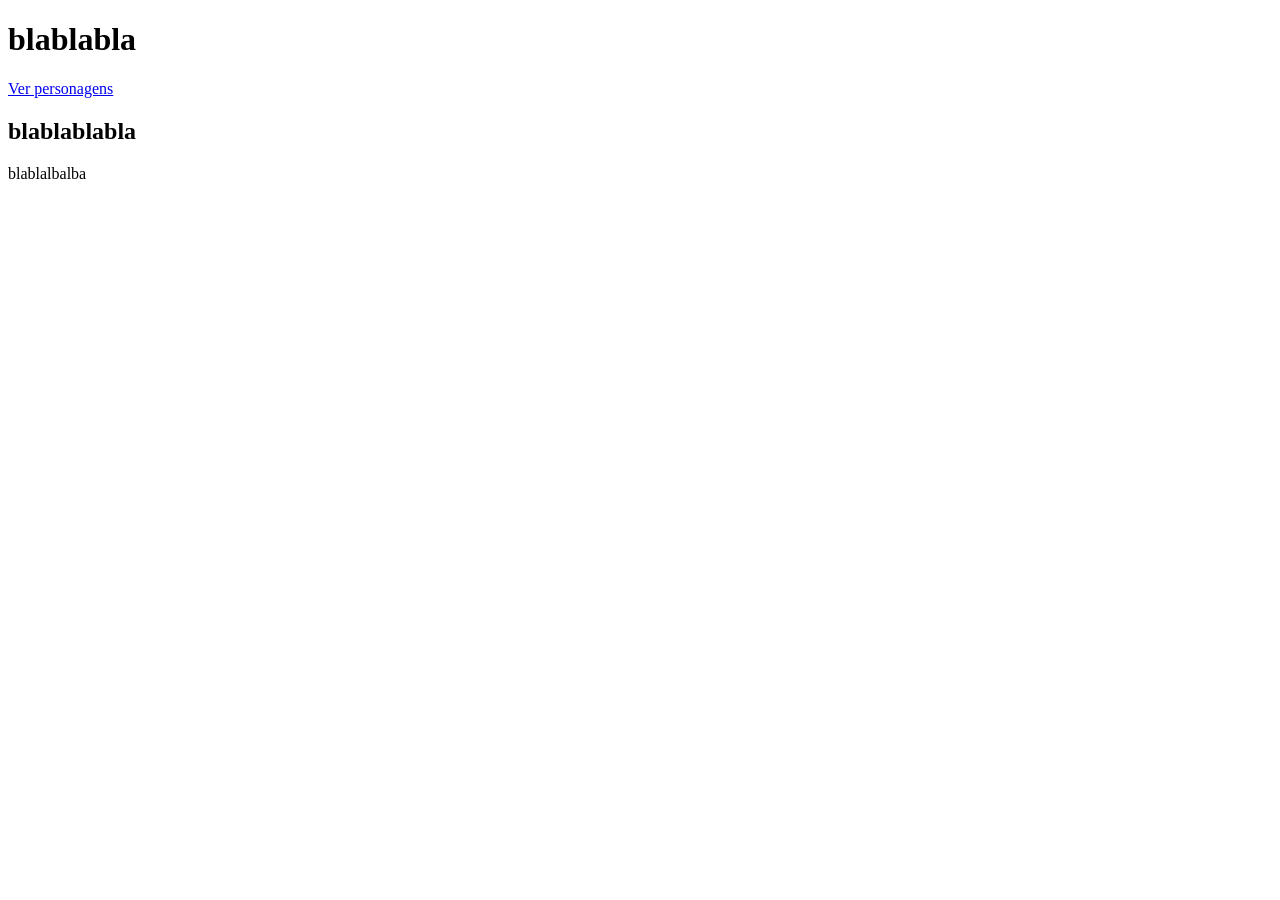
==== index.html @ ee7d513d "first commit" ====
<!DOCTYPE html>
<html>
    <head>
        <meta charset="UTF-8" />
        <title>asadadasd</title>
        <link="stylesheet" href="css/style.css" />
    </head>
    <body>
        <header>
            <h1>blablabla</h1>
            <a href="pages/personagens.html">Ver personagens</a>
        </header>
        <main>
            <h2>blablablabla</h2>
        </main>
        <footer>
            <p>blablalbalba</p>
        </footer>
    </body>
</html>
---- css/style.css ----
* {
    padding: 0;
    margin: 0;
    box-sizing: border-box;
}
h1 {
    color: #970747;
    text-align: center;
}
h2 {
    color: #5C1025;
}
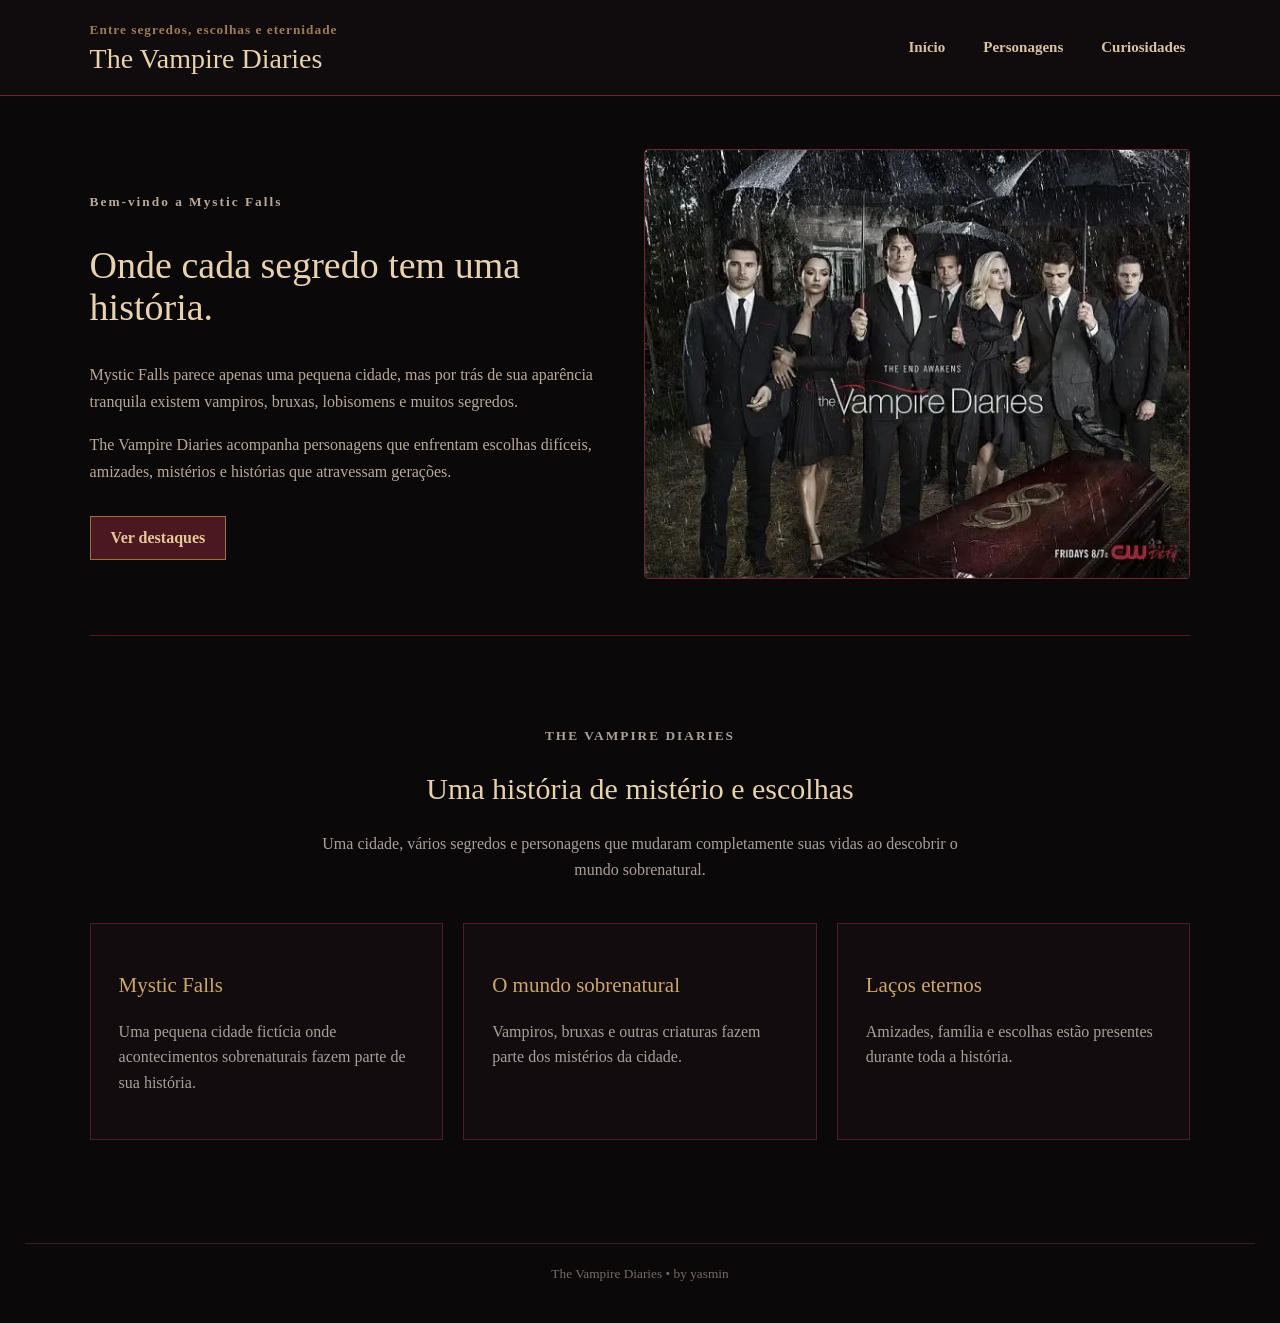
==== commit 954e1cd4: "first commit" ====
--- a/index.html
+++ b/index.html
@@ -1,20 +1,125 @@
 <!DOCTYPE html>
-<html>
-    <head>
-        <meta charset="UTF-8" />
-        <title>asadadasd</title>
-        <link="stylesheet" href="css/style.css" />
-    </head>
-    <body>
-        <header>
-            <h1>blablabla</h1>
-            <a href="pages/personagens.html">Ver personagens</a>
-        </header>
-        <main>
-            <h2>blablablabla</h2>
-        </main>
-        <footer>
-            <p>blablalbalba</p>
-        </footer>
-    </body>
-</html>
+<html lang="pt-BR">
+
+<head>
+<meta charset="UTF-8">
+<link rel="stylesheet" href="css/style.css">
+<title>The Vampire Diaries</title>
+</head>
+
+<body>
+
+<header>
+
+<section>
+<p class="frase"><small><b>Entre segredos, escolhas e eternidade</b></small></p>
+<h1>The Vampire Diaries</h1>
+</section>
+
+<section class="header-itens">
+<a href="index.html"><b>Início</b></a>
+<a href="pages/personagens.html"><b>Personagens</b></a>
+<a href="pages/curiosidades.html"><b>Curiosidades</b></a>
+</section>
+
+</header>
+
+
+<main>
+
+<section class="inicio">
+
+<article class="texto-inicio">
+
+<p class="pequeno">
+<small><b>Bem-vindo a Mystic Falls</b></small>
+</p>
+
+<h2>Onde cada segredo tem uma história.</h2>
+
+<p>
+Mystic Falls parece apenas uma pequena cidade, mas por trás
+de sua aparência tranquila existem vampiros, bruxas,
+lobisomens e muitos segredos.
+</p>
+
+<p>
+The Vampire Diaries acompanha personagens que enfrentam
+escolhas difíceis, amizades, mistérios e histórias que
+atravessam gerações.
+</p>
+
+<a class="botao" href="#destaques">Ver destaques</a>
+
+</article>
+
+<article class="imagem-inicio">
+<img src="img/mystic-falls.png" alt="Mystic Falls">
+</article>
+
+</section>
+
+
+<section id="destaques">
+
+<article class="titulo-secao">
+
+<p class="pequeno">
+<small><b>THE VAMPIRE DIARIES</b></small>
+</p>
+
+<h2>Uma história de mistério e escolhas</h2>
+
+<p>
+Uma cidade, vários segredos e personagens que mudaram
+completamente suas vidas ao descobrir o mundo sobrenatural.
+</p>
+
+</article>
+
+
+<section class="destaques">
+
+<article class="destaque-card">
+<h3>Mystic Falls</h3>
+<p>
+Uma pequena cidade fictícia onde acontecimentos
+sobrenaturais fazem parte de sua história.
+</p>
+</article>
+
+<article class="destaque-card">
+<h3>O mundo sobrenatural</h3>
+<p>
+Vampiros, bruxas e outras criaturas fazem parte
+dos mistérios da cidade.
+</p>
+</article>
+
+<article class="destaque-card">
+<h3>Laços eternos</h3>
+<p>
+Amizades, família e escolhas estão presentes
+durante toda a história.
+</p>
+</article>
+
+</section>
+
+</section>
+
+</main>
+
+
+<footer>
+
+<hr>
+
+<p>
+<small>The Vampire Diaries • by yasmin</small>
+</p>
+
+</footer>
+
+</body>
+</html>
--- a/css/style.css
+++ b/css/style.css
@@ -1,12 +1,595 @@
 * {
-    padding: 0;
-    margin: 0;
-    box-sizing: border-box;
-}
-h1 {
-    color: #970747;
-    text-align: center;
-}
-h2 {
-    color: #5C1025;
-}
+box-sizing: border-box;
+}
+
+body {
+margin: 0;
+background-color: #0b0809;
+color: #e7ddd0;
+font-family: Georgia, "Times New Roman", serif;
+}
+
+
+/* HEADER */
+
+header {
+display: flex;
+justify-content: space-between;
+align-items: center;
+
+padding: 20px 7%;
+
+background-color: #100b0c;
+
+border-bottom: 1px solid #6d2630;
+}
+
+header h1 {
+margin: 5px 0 0 0;
+
+color: #e7d2ad;
+
+font-size: 28px;
+font-weight: normal;
+}
+
+.frase {
+margin: 0;
+
+color: #9d7b57;
+
+letter-spacing: 1px;
+}
+
+
+.header-itens {
+display: flex;
+gap: 28px;
+}
+
+.header-itens a {
+color: #d8c3a5;
+
+text-decoration: none;
+
+padding: 8px 5px;
+
+font-size: 15px;
+}
+
+.header-itens a:hover {
+color: #ffffff;
+
+background-color: #46151d;
+
+padding: 8px 12px;
+}
+
+
+/* MAIN */
+
+main {
+width: 86%;
+max-width: 1200px;
+
+margin: auto;
+}
+
+
+/* PÁGINA INICIAL */
+
+.inicio {
+display: flex;
+
+align-items: center;
+
+min-height: 540px;
+
+gap: 50px;
+
+border-bottom: 1px solid #4d1c23;
+}
+
+.texto-inicio {
+width: 48%;
+}
+
+.texto-inicio h2 {
+color: #e8d2b0;
+
+font-size: 38px;
+
+font-weight: normal;
+
+line-height: 1.1;
+}
+
+.texto-inicio p {
+color: #b9a99a;
+
+line-height: 1.7;
+
+font-size: 16px;
+}
+
+.pequeno {
+color: #a87945;
+
+letter-spacing: 2px;
+}
+
+.imagem-inicio {
+width: 52%;
+}
+
+.imagem-inicio img {
+width: 100%;
+height: 430px;
+
+object-fit: cover;
+
+border-radius: 4px;
+
+border: 1px solid #6e2630;
+}
+
+
+/* BOTÃO */
+
+.botao {
+display: inline-block;
+
+margin-top: 15px;
+
+padding: 12px 20px;
+
+background-color: #4b1720;
+
+color: #e3c898;
+
+text-decoration: none;
+
+border: 1px solid #9a7040;
+
+font-weight: bold;
+}
+
+.botao:hover {
+background-color: #6b202b;
+
+color: white;
+}
+
+
+/* DESTAQUES */
+
+#destaques {
+padding: 70px 0;
+}
+
+.titulo-secao {
+text-align: center;
+
+max-width: 650px;
+
+margin: auto;
+}
+
+.titulo-secao h2 {
+color: #e7d2ad;
+
+font-size: 30px;
+
+font-weight: normal;
+}
+
+.titulo-secao p {
+color: #aaa09a;
+
+line-height: 1.6;
+}
+
+.destaques {
+display: flex;
+
+gap: 20px;
+
+margin-top: 40px;
+}
+
+.destaque-card {
+flex: 1;
+
+padding: 28px;
+
+background-color: #120c0e;
+
+border: 1px solid #4f1d25;
+}
+
+.destaque-card h3 {
+color: #cda66b;
+
+font-weight: normal;
+
+font-size: 21px;
+}
+
+.destaque-card p {
+color: #aaa09a;
+
+line-height: 1.6;
+}
+
+
+/* CABEÇALHO DAS OUTRAS PÁGINAS */
+
+.cabecalho-pagina {
+padding: 70px 0 45px;
+
+border-bottom: 1px solid #4d1c23;
+}
+
+.cabecalho-pagina h2 {
+color: #e6d1ad;
+
+font-size: 42px;
+
+font-weight: normal;
+
+margin: 10px 0;
+}
+
+.cabecalho-pagina p {
+color: #aaa09a;
+
+line-height: 1.6;
+}
+
+
+/* PERSONAGENS */
+
+.galeria {
+display: flex;
+
+flex-wrap: wrap;
+
+gap: 25px;
+
+padding: 50px 0 80px;
+}
+
+.cards {
+width: 100%;
+
+background-color: #100a0c;
+
+border: 1px solid #54202a;
+
+padding: 15px;
+
+transition: 0.3s;
+}
+
+.cards:hover {
+border-color: #a06c3d;
+
+transform: translateY(-4px);
+}
+
+
+/* LINK DOS PERSONAGENS */
+
+.link-personagem {
+display: block;
+
+width: calc(33.333% - 17px);
+
+color: inherit;
+
+text-decoration: none;
+}
+
+.link-personagem:hover .cards {
+border-color: #a06c3d;
+
+transform: translateY(-4px);
+}
+
+
+.cards img {
+width: 100%;
+
+height: 260px;
+
+object-fit: cover;
+
+border-radius: 3px;
+}
+
+.cards h3 {
+color: #dfc28f;
+
+font-size: 20px;
+
+font-weight: normal;
+
+margin: 15px 0 8px;
+}
+
+.cards p {
+color: #aaa09a;
+
+line-height: 1.5;
+
+font-size: 14px;
+}
+
+
+/* CURIOSIDADES */
+
+.curiosidades {
+display: flex;
+
+gap: 45px;
+
+padding: 55px 0;
+}
+
+.imagem-curiosidade {
+width: 45%;
+}
+
+.imagem-curiosidade img {
+width: 100%;
+
+height: 400px;
+
+object-fit: cover;
+
+border-radius: 4px;
+
+border: 1px solid #60232c;
+}
+
+.lista-curiosidades {
+width: 55%;
+}
+
+.curiosidade {
+display: flex;
+
+gap: 20px;
+
+padding: 20px 0;
+
+border-bottom: 1px solid #3b1a20;
+}
+
+.numero {
+color: #c99d58;
+
+font-size: 25px;
+
+margin: 0;
+}
+
+.curiosidade h3 {
+color: #e0c99f;
+
+margin: 0 0 8px;
+
+font-weight: normal;
+}
+
+.curiosidade p {
+color: #aaa09a;
+
+line-height: 1.5;
+
+margin: 0;
+}
+
+
+/* LINK EXTERNO */
+
+.link-externo {
+text-align: center;
+
+padding: 35px;
+
+margin-bottom: 70px;
+
+background-color: #110b0d;
+
+border: 1px solid #4d1c24;
+}
+
+.link-externo h3 {
+color: #dec18d;
+
+font-weight: normal;
+}
+
+.link-externo p {
+color: #aaa09a;
+}
+
+.link-externo a {
+display: inline-block;
+
+padding: 10px 18px;
+
+color: #e0c28d;
+
+background-color: #43151e;
+
+text-decoration: none;
+
+font-weight: bold;
+}
+
+.link-externo a:hover {
+background-color: #681f2b;
+
+color: white;
+}
+
+
+/* PÁGINA INDIVIDUAL DO PERSONAGEM */
+
+.personagem-individual {
+display: flex;
+
+align-items: center;
+
+gap: 50px;
+
+padding: 70px 0;
+
+border-bottom: 1px solid #4d1c23;
+}
+
+.personagem-individual article {
+width: 50%;
+}
+
+.personagem-individual h2 {
+color: #e6d1ad;
+
+font-size: 42px;
+
+font-weight: normal;
+}
+
+.personagem-individual p {
+color: #aaa09a;
+
+line-height: 1.7;
+}
+
+.personagem-individual img {
+width: 100%;
+
+height: 450px;
+
+object-fit: cover;
+
+border: 1px solid #6e2630;
+
+border-radius: 4px;
+}
+
+.informacao-personagem {
+padding: 50px 0 80px;
+}
+
+.informacao-personagem h3 {
+color: #dfc28f;
+
+font-size: 25px;
+
+font-weight: normal;
+}
+
+.informacao-personagem p {
+color: #aaa09a;
+
+line-height: 1.7;
+}
+
+.informacao-personagem a {
+display: inline-block;
+
+margin-top: 20px;
+
+padding: 10px 18px;
+
+color: #e0c28d;
+
+background-color: #43151e;
+
+border: 1px solid #6e2630;
+
+text-decoration: none;
+}
+
+.informacao-personagem a:hover {
+background-color: #681f2b;
+
+color: white;
+}
+
+
+/* FOOTER */
+
+footer {
+text-align: center;
+
+padding: 25px;
+
+color: #766b65;
+}
+
+footer hr {
+border: 0;
+
+border-top: 1px solid #3e1b21;
+
+margin-bottom: 20px;
+}
+
+
+/* CELULAR */
+
+@media (max-width: 800px) {
+
+header {
+flex-direction: column;
+
+gap: 20px;
+
+text-align: center;
+}
+
+.inicio {
+flex-direction: column;
+
+padding: 50px 0;
+}
+
+.texto-inicio,
+.imagem-inicio {
+width: 100%;
+}
+
+.destaques {
+flex-direction: column;
+}
+
+.link-personagem {
+width: 100%;
+}
+
+.cards {
+width: 100%;
+}
+
+.curiosidades {
+flex-direction: column;
+}
+
+.imagem-curiosidade,
+.lista-curiosidades {
+width: 100%;
+}
+
+.personagem-individual {
+flex-direction: column;
+}
+
+.personagem-individual article {
+width: 100%;
+}
+
+}
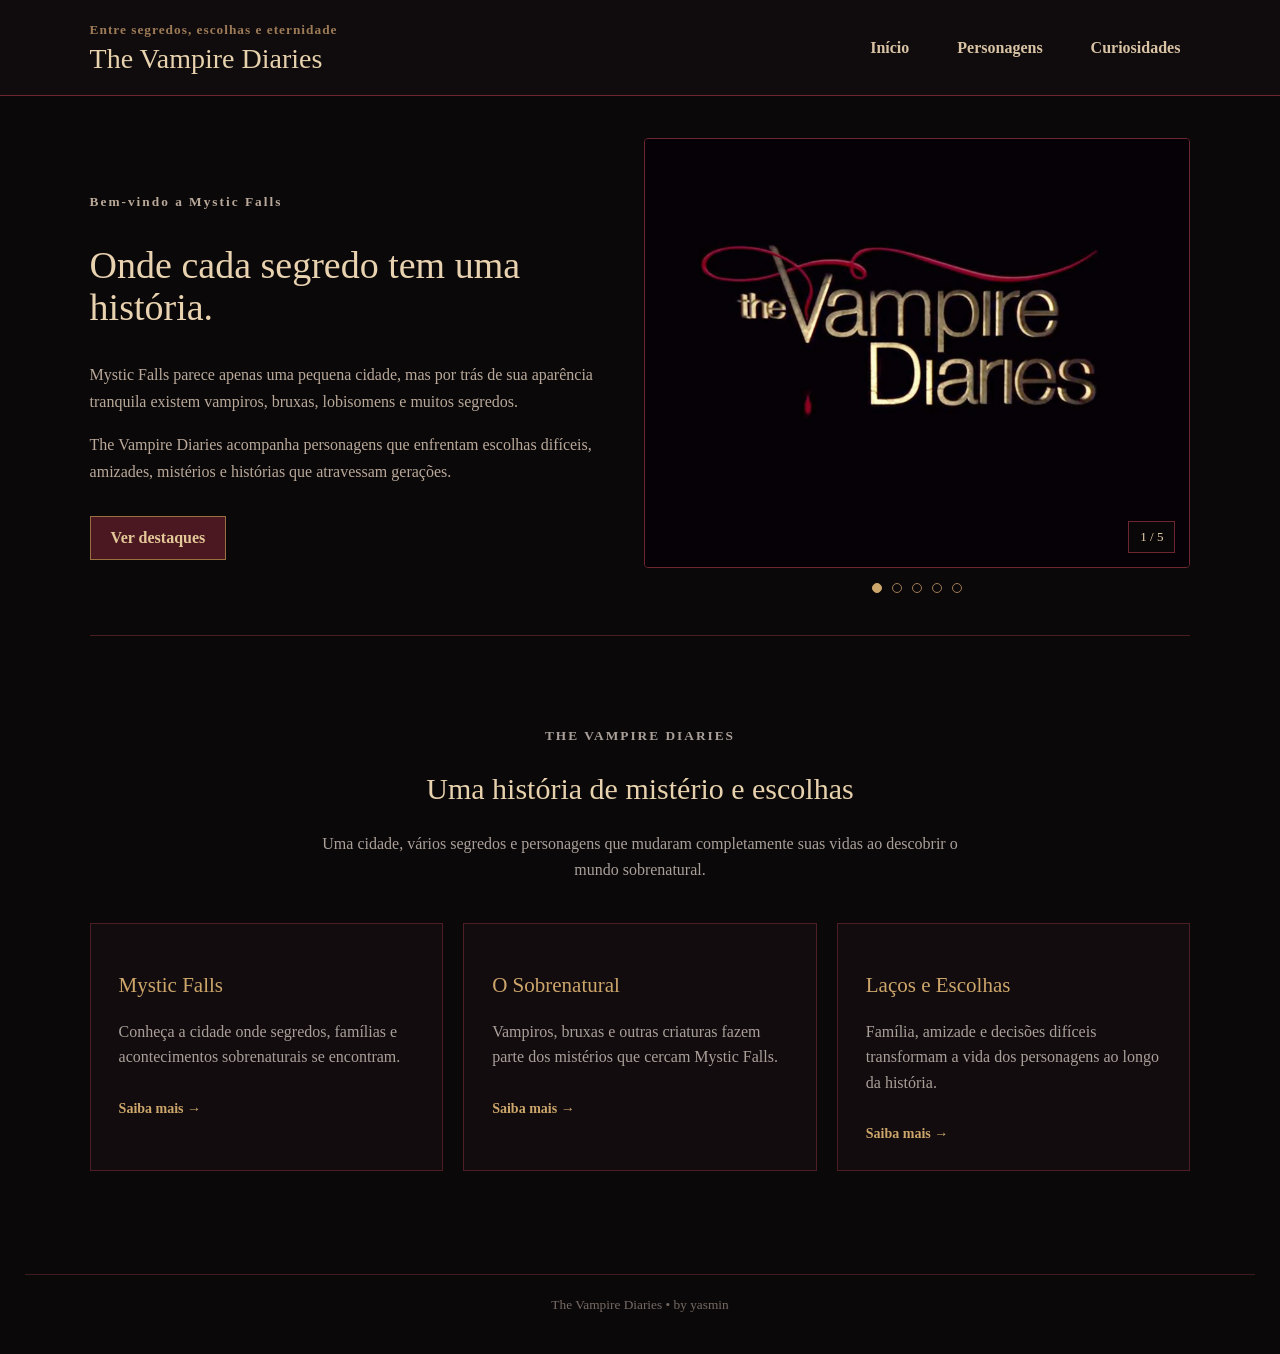
==== commit e614eb5e: "first commit" ====
--- a/index.html
+++ b/index.html
@@ -2,124 +2,458 @@
 <html lang="pt-BR">
 
 <head>
-<meta charset="UTF-8">
-<link rel="stylesheet" href="css/style.css">
-<title>The Vampire Diaries</title>
+    <meta charset="UTF-8">
+    <meta name="viewport" content="width=device-width, initial-scale=1.0">
+
+    <title>The Vampire Diaries</title>
+
+    <link rel="stylesheet" href="css/style.css">
 </head>
 
 <body>
 
-<header>
-
-<section>
-<p class="frase"><small><b>Entre segredos, escolhas e eternidade</b></small></p>
-<h1>The Vampire Diaries</h1>
-</section>
-
-<section class="header-itens">
-<a href="index.html"><b>Início</b></a>
-<a href="pages/personagens.html"><b>Personagens</b></a>
-<a href="pages/curiosidades.html"><b>Curiosidades</b></a>
-</section>
-
-</header>
-
-
-<main>
-
-<section class="inicio">
-
-<article class="texto-inicio">
-
-<p class="pequeno">
-<small><b>Bem-vindo a Mystic Falls</b></small>
-</p>
-
-<h2>Onde cada segredo tem uma história.</h2>
-
-<p>
-Mystic Falls parece apenas uma pequena cidade, mas por trás
-de sua aparência tranquila existem vampiros, bruxas,
-lobisomens e muitos segredos.
-</p>
-
-<p>
-The Vampire Diaries acompanha personagens que enfrentam
-escolhas difíceis, amizades, mistérios e histórias que
-atravessam gerações.
-</p>
-
-<a class="botao" href="#destaques">Ver destaques</a>
-
-</article>
-
-<article class="imagem-inicio">
-<img src="img/mystic-falls.png" alt="Mystic Falls">
-</article>
-
-</section>
-
-
-<section id="destaques">
-
-<article class="titulo-secao">
-
-<p class="pequeno">
-<small><b>THE VAMPIRE DIARIES</b></small>
-</p>
-
-<h2>Uma história de mistério e escolhas</h2>
-
-<p>
-Uma cidade, vários segredos e personagens que mudaram
-completamente suas vidas ao descobrir o mundo sobrenatural.
-</p>
-
-</article>
-
-
-<section class="destaques">
-
-<article class="destaque-card">
-<h3>Mystic Falls</h3>
-<p>
-Uma pequena cidade fictícia onde acontecimentos
-sobrenaturais fazem parte de sua história.
-</p>
-</article>
-
-<article class="destaque-card">
-<h3>O mundo sobrenatural</h3>
-<p>
-Vampiros, bruxas e outras criaturas fazem parte
-dos mistérios da cidade.
-</p>
-</article>
-
-<article class="destaque-card">
-<h3>Laços eternos</h3>
-<p>
-Amizades, família e escolhas estão presentes
-durante toda a história.
-</p>
-</article>
-
-</section>
-
-</section>
-
-</main>
-
-
-<footer>
-
-<hr>
-
-<p>
-<small>The Vampire Diaries • by yasmin</small>
-</p>
-
-</footer>
+    <!-- =====================================
+         HEADER
+    ====================================== -->
+
+    <header>
+
+        <section>
+
+            <p class="frase">
+                <small>
+                    <b>Entre segredos, escolhas e eternidade</b>
+                </small>
+            </p>
+
+            <h1>The Vampire Diaries</h1>
+
+        </section>
+
+
+        <nav class="header-itens">
+
+            <a href="index.html">
+                <b>Início</b>
+            </a>
+
+            <a href="pages/personagens.html">
+                <b>Personagens</b>
+            </a>
+
+            <a href="pages/curiosidades.html">
+                <b>Curiosidades</b>
+            </a>
+
+        </nav>
+
+    </header>
+
+
+    <!-- =====================================
+         CONTEÚDO PRINCIPAL
+    ====================================== -->
+
+    <main>
+
+
+        <!-- =====================================
+             INÍCIO
+        ====================================== -->
+
+        <section class="inicio">
+
+
+            <!-- TEXTO -->
+
+            <article class="texto-inicio">
+
+                <p class="pequeno">
+                    <small>
+                        <b>Bem-vindo a Mystic Falls</b>
+                    </small>
+                </p>
+
+                <h2>
+                    Onde cada segredo tem uma história.
+                </h2>
+
+                <p>
+                    Mystic Falls parece apenas uma pequena cidade,
+                    mas por trás de sua aparência tranquila existem
+                    vampiros, bruxas, lobisomens e muitos segredos.
+                </p>
+
+                <p>
+                    The Vampire Diaries acompanha personagens que
+                    enfrentam escolhas difíceis, amizades, mistérios
+                    e histórias que atravessam gerações.
+                </p>
+
+                <a
+                    class="botao"
+                    href="#destaques"
+                >
+                    Ver destaques
+                </a>
+
+            </article>
+
+
+            <!-- =====================================
+                 GALERIA DE IMAGENS
+            ====================================== -->
+
+            <article class="imagem-inicio">
+
+                <div class="galeria-inicio">
+
+                    <img
+                        id="imagemPrincipal"
+                        src="img/mystic-falls.png"
+                        alt="The Vampire Diaries"
+                        title="Clique para ver a próxima imagem"
+                    >
+
+                    <!-- CONTADOR -->
+
+                    <div class="indicador-imagem">
+
+                        <span id="numeroImagem">
+                            1
+                        </span>
+
+                        / 5
+
+                    </div>
+
+                </div>
+
+
+                <!-- BOLINHAS DA GALERIA -->
+
+                <div class="bolinhas-galeria">
+
+                    <button
+                        class="bolinha ativa"
+                        data-imagem="0"
+                        type="button"
+                        aria-label="Mostrar imagem 1"
+                    ></button>
+
+                    <button
+                        class="bolinha"
+                        data-imagem="1"
+                        type="button"
+                        aria-label="Mostrar imagem 2"
+                    ></button>
+
+                    <button
+                        class="bolinha"
+                        data-imagem="2"
+                        type="button"
+                        aria-label="Mostrar imagem 3"
+                    ></button>
+
+                    <button
+                        class="bolinha"
+                        data-imagem="3"
+                        type="button"
+                        aria-label="Mostrar imagem 4"
+                    ></button>
+
+                    <button
+                        class="bolinha"
+                        data-imagem="4"
+                        type="button"
+                        aria-label="Mostrar imagem 5"
+                    ></button>
+
+                </div>
+
+            </article>
+
+        </section>
+
+
+        <!-- =====================================
+             DESTAQUES
+        ====================================== -->
+
+        <section id="destaques">
+
+
+            <!-- TÍTULO -->
+
+            <article class="titulo-secao">
+
+                <p class="pequeno">
+                    <small>
+                        <b>THE VAMPIRE DIARIES</b>
+                    </small>
+                </p>
+
+                <h2>
+                    Uma história de mistério e escolhas
+                </h2>
+
+                <p>
+                    Uma cidade, vários segredos e personagens
+                    que mudaram completamente suas vidas ao
+                    descobrir o mundo sobrenatural.
+                </p>
+
+            </article>
+
+
+            <!-- CARDS -->
+
+            <section class="destaques">
+
+
+                <!-- MYSTIC FALLS -->
+
+                <a
+                    class="link-destaque"
+                    href="pages/mysticfalls.html"
+                >
+
+                    <article class="destaque-card">
+
+                        <h3>
+                            Mystic Falls
+                        </h3>
+
+                        <p>
+                            Conheça a cidade onde segredos,
+                            famílias e acontecimentos sobrenaturais
+                            se encontram.
+                        </p>
+
+                        <span>
+                            Saiba mais →
+                        </span>
+
+                    </article>
+
+                </a>
+
+
+                <!-- SOBRENATURAL -->
+
+                <a
+                    class="link-destaque"
+                    href="pages/sobrenatural.html"
+                >
+
+                    <article class="destaque-card">
+
+                        <h3>
+                            O Sobrenatural
+                        </h3>
+
+                        <p>
+                            Vampiros, bruxas e outras criaturas
+                            fazem parte dos mistérios que cercam
+                            Mystic Falls.
+                        </p>
+
+                        <span>
+                            Saiba mais →
+                        </span>
+
+                    </article>
+
+                </a>
+
+
+                <!-- LAÇOS E ESCOLHAS -->
+
+                <a
+                    class="link-destaque"
+                    href="pages/lacos.html"
+                >
+
+                    <article class="destaque-card">
+
+                        <h3>
+                            Laços e Escolhas
+                        </h3>
+
+                        <p>
+                            Família, amizade e decisões difíceis
+                            transformam a vida dos personagens
+                            ao longo da história.
+                        </p>
+
+                        <span>
+                            Saiba mais →
+                        </span>
+
+                    </article>
+
+                </a>
+
+            </section>
+
+        </section>
+
+    </main>
+
+
+    <!-- =====================================
+         FOOTER
+    ====================================== -->
+
+    <footer>
+
+        <hr>
+
+        <p>
+            <small>
+                The Vampire Diaries • by yasmin
+            </small>
+        </p>
+
+    </footer>
+
+
+    <!-- =====================================
+         JAVASCRIPT DA GALERIA
+    ====================================== -->
+
+    <script>
+
+        /* LISTA DAS 5 IMAGENS */
+
+        const imagensGaleria = [
+
+            "img/mystic-falls.png",
+
+            "img/mystic-falls1.png",
+
+            "img/mystic-falls2.png",
+
+            "img/mystic-falls3.png",
+
+            "img/mystic-falls4.png"
+
+        ];
+
+
+        /* COMEÇA NA PRIMEIRA IMAGEM */
+
+        let imagemAtual = 0;
+
+
+        /* ELEMENTOS DA GALERIA */
+
+        const imagemPrincipal =
+            document.getElementById("imagemPrincipal");
+
+        const numeroImagem =
+            document.getElementById("numeroImagem");
+
+        const bolinhas =
+            document.querySelectorAll(".bolinha");
+
+
+        /* =====================================
+           FUNÇÃO PARA MOSTRAR A IMAGEM
+        ====================================== */
+
+        function mostrarImagem(numero) {
+
+            imagemAtual = numero;
+
+
+            /* TROCA A IMAGEM */
+
+            imagemPrincipal.src =
+                imagensGaleria[imagemAtual];
+
+
+            /* ATUALIZA O NÚMERO */
+
+            numeroImagem.textContent =
+                imagemAtual + 1;
+
+
+            /* REMOVE A BOLINHA ATIVA */
+
+            bolinhas.forEach(
+                function(bolinha) {
+
+                    bolinha.classList.remove("ativa");
+
+                }
+            );
+
+
+            /* ATIVA A BOLINHA DA FOTO ATUAL */
+
+            bolinhas[imagemAtual]
+                .classList.add("ativa");
+
+        }
+
+
+        /* =====================================
+           CLICAR NA IMAGEM
+        ====================================== */
+
+        imagemPrincipal.addEventListener(
+            "click",
+            function() {
+
+                imagemAtual++;
+
+
+                /* DEPOIS DA FOTO 5,
+                   VOLTA PARA A FOTO 1 */
+
+                if (
+                    imagemAtual >=
+                    imagensGaleria.length
+                ) {
+
+                    imagemAtual = 0;
+
+                }
+
+
+                mostrarImagem(imagemAtual);
+
+            }
+        );
+
+
+        /* =====================================
+           CLICAR NAS BOLINHAS
+        ====================================== */
+
+        bolinhas.forEach(
+            function(bolinha) {
+
+                bolinha.addEventListener(
+                    "click",
+                    function() {
+
+                        const numero =
+                            Number(
+                                bolinha.dataset.imagem
+                            );
+
+                        mostrarImagem(numero);
+
+                    }
+                );
+
+            }
+        );
+
+    </script>
 
 </body>
+
 </html>
--- a/css/style.css
+++ b/css/style.css
@@ -1,595 +1,1150 @@
+/* ========================================
+   CONFIGURAÇÕES GERAIS
+======================================== */
+
 * {
-box-sizing: border-box;
+    box-sizing: border-box;
 }
 
 body {
-margin: 0;
-background-color: #0b0809;
-color: #e7ddd0;
-font-family: Georgia, "Times New Roman", serif;
-}
-
-
-/* HEADER */
+    margin: 0;
+    background-color: #0b0809;
+    color: #e7ddd0;
+    font-family: Georgia, "Times New Roman", serif;
+}
+
+
+/* ========================================
+   HEADER
+======================================== */
 
 header {
-display: flex;
-justify-content: space-between;
-align-items: center;
-
-padding: 20px 7%;
-
-background-color: #100b0c;
-
-border-bottom: 1px solid #6d2630;
+    display: flex;
+    justify-content: space-between;
+    align-items: center;
+
+    padding: 20px 7%;
+
+    background-color: #100b0c;
+
+    border-bottom: 1px solid #6d2630;
 }
 
 header h1 {
-margin: 5px 0 0 0;
-
-color: #e7d2ad;
-
-font-size: 28px;
-font-weight: normal;
+    margin: 5px 0 0;
+
+    color: #e7d2ad;
+
+    font-size: 28px;
+    font-weight: normal;
 }
 
 .frase {
-margin: 0;
-
-color: #9d7b57;
-
-letter-spacing: 1px;
-}
-
+    margin: 0;
+
+    color: #9d7b57;
+
+    letter-spacing: 1px;
+}
 
 .header-itens {
-display: flex;
-gap: 28px;
+    display: flex;
+    gap: 28px;
 }
 
 .header-itens a {
-color: #d8c3a5;
-
-text-decoration: none;
-
-padding: 8px 5px;
-
-font-size: 15px;
+    color: #d8c3a5;
+
+    text-decoration: none;
+    font-weight: bold;
+
+    padding: 8px 10px;
 }
 
 .header-itens a:hover {
-color: #ffffff;
-
-background-color: #46151d;
-
-padding: 8px 12px;
-}
-
-
-/* MAIN */
+    color: #ffffff;
+    background-color: #46151d;
+}
+
+
+/* ========================================
+   MAIN
+======================================== */
 
 main {
-width: 86%;
-max-width: 1200px;
-
-margin: auto;
-}
-
-
-/* PÁGINA INICIAL */
+    width: 86%;
+    max-width: 1200px;
+
+    margin: 0 auto;
+}
+
+
+/* ========================================
+   PÁGINA INICIAL
+======================================== */
 
 .inicio {
-display: flex;
-
-align-items: center;
-
-min-height: 540px;
-
-gap: 50px;
-
-border-bottom: 1px solid #4d1c23;
+    display: flex;
+    align-items: center;
+
+    min-height: 540px;
+
+    gap: 50px;
+
+    border-bottom: 1px solid #4d1c23;
 }
 
 .texto-inicio {
-width: 48%;
+    width: 48%;
 }
 
 .texto-inicio h2 {
-color: #e8d2b0;
-
-font-size: 38px;
-
-font-weight: normal;
-
-line-height: 1.1;
+    color: #e8d2b0;
+
+    font-size: 38px;
+    font-weight: normal;
+
+    line-height: 1.1;
 }
 
 .texto-inicio p {
-color: #b9a99a;
-
-line-height: 1.7;
-
-font-size: 16px;
+    color: #b9a99a;
+
+    line-height: 1.7;
+
+    font-size: 16px;
+}
+
+.imagem-inicio {
+    width: 52%;
+}
+
+.imagem-inicio img {
+    display: block;
+
+    width: 100%;
+    height: 430px;
+
+    object-fit: cover;
+
+    border-radius: 4px;
+
+    border: 1px solid #6e2630;
+}
+
+
+/* BOTÃO */
+
+.botao {
+    display: inline-block;
+
+    margin-top: 15px;
+
+    padding: 12px 20px;
+
+    background-color: #4b1720;
+
+    color: #e3c898;
+
+    text-decoration: none;
+    font-weight: bold;
+
+    border: 1px solid #9a7040;
+}
+
+.botao:hover {
+    background-color: #6b202b;
+
+    color: #ffffff;
+}
+
+
+/* ========================================
+   DESTAQUES DA HOME
+======================================== */
+
+#destaques {
+    padding: 70px 0;
+}
+
+.titulo-secao {
+    text-align: center;
+
+    max-width: 650px;
+
+    margin: auto;
+}
+
+.titulo-secao h2 {
+    color: #e7d2ad;
+
+    font-size: 30px;
+
+    font-weight: normal;
+}
+
+.titulo-secao p {
+    color: #aaa09a;
+
+    line-height: 1.6;
+}
+
+.destaques {
+    display: flex;
+
+    gap: 20px;
+
+    margin-top: 40px;
+}
+
+.destaque-card {
+    flex: 1;
+
+    padding: 28px;
+
+    background-color: #120c0e;
+
+    border: 1px solid #4f1d25;
+}
+
+.destaque-card h3 {
+    color: #cda66b;
+
+    font-size: 21px;
+
+    font-weight: normal;
+}
+
+.destaque-card p {
+    color: #aaa09a;
+
+    line-height: 1.6;
+}
+
+
+/* DESTAQUES CLICÁVEIS */
+
+.link-destaque {
+    flex: 1;
+
+    display: flex;
+
+    color: inherit;
+
+    text-decoration: none;
+}
+
+.link-destaque .destaque-card {
+    width: 100%;
+
+    min-height: 210px;
+
+    cursor: pointer;
+
+    transition:
+        transform 0.3s,
+        border-color 0.3s,
+        background-color 0.3s;
+}
+
+.link-destaque:hover .destaque-card {
+    transform: translateY(-5px);
+
+    border-color: #a06c3d;
+
+    background-color: #160d10;
+}
+
+.link-destaque span {
+    display: inline-block;
+
+    margin-top: 15px;
+
+    color: #cda66b;
+
+    font-size: 14px;
+
+    font-weight: bold;
+}
+
+
+/* ========================================
+   CABEÇALHO DAS PÁGINAS
+======================================== */
+
+.cabecalho-pagina {
+    padding: 70px 0 45px;
+
+    border-bottom: 1px solid #4d1c23;
 }
 
 .pequeno {
-color: #a87945;
-
-letter-spacing: 2px;
-}
-
-.imagem-inicio {
-width: 52%;
-}
-
-.imagem-inicio img {
-width: 100%;
-height: 430px;
-
-object-fit: cover;
-
-border-radius: 4px;
-
-border: 1px solid #6e2630;
-}
-
-
-/* BOTÃO */
-
-.botao {
-display: inline-block;
-
-margin-top: 15px;
-
-padding: 12px 20px;
-
-background-color: #4b1720;
-
-color: #e3c898;
-
-text-decoration: none;
-
-border: 1px solid #9a7040;
-
-font-weight: bold;
-}
-
-.botao:hover {
-background-color: #6b202b;
-
-color: white;
-}
-
-
-/* DESTAQUES */
-
-#destaques {
-padding: 70px 0;
-}
-
-.titulo-secao {
-text-align: center;
-
-max-width: 650px;
-
-margin: auto;
-}
-
-.titulo-secao h2 {
-color: #e7d2ad;
-
-font-size: 30px;
-
-font-weight: normal;
-}
-
-.titulo-secao p {
-color: #aaa09a;
-
-line-height: 1.6;
-}
-
-.destaques {
-display: flex;
-
-gap: 20px;
-
-margin-top: 40px;
-}
-
-.destaque-card {
-flex: 1;
-
-padding: 28px;
-
-background-color: #120c0e;
-
-border: 1px solid #4f1d25;
-}
-
-.destaque-card h3 {
-color: #cda66b;
-
-font-weight: normal;
-
-font-size: 21px;
-}
-
-.destaque-card p {
-color: #aaa09a;
-
-line-height: 1.6;
-}
-
-
-/* CABEÇALHO DAS OUTRAS PÁGINAS */
-
-.cabecalho-pagina {
-padding: 70px 0 45px;
-
-border-bottom: 1px solid #4d1c23;
+    color: #a87945;
+
+    letter-spacing: 2px;
 }
 
 .cabecalho-pagina h2 {
-color: #e6d1ad;
-
-font-size: 42px;
-
-font-weight: normal;
-
-margin: 10px 0;
+    margin: 10px 0;
+
+    color: #e6d1ad;
+
+    font-size: 42px;
+
+    font-weight: normal;
 }
 
 .cabecalho-pagina p {
-color: #aaa09a;
-
-line-height: 1.6;
-}
-
-
-/* PERSONAGENS */
+    color: #aaa09a;
+
+    line-height: 1.6;
+}
+
+
+/* ========================================
+   GALERIA DE PERSONAGENS
+======================================== */
 
 .galeria {
-display: flex;
-
-flex-wrap: wrap;
-
-gap: 25px;
-
-padding: 50px 0 80px;
-}
-
-.cards {
-width: 100%;
-
-background-color: #100a0c;
-
-border: 1px solid #54202a;
-
-padding: 15px;
-
-transition: 0.3s;
-}
-
-.cards:hover {
-border-color: #a06c3d;
-
-transform: translateY(-4px);
-}
-
-
-/* LINK DOS PERSONAGENS */
-
-.link-personagem {
-display: block;
-
-width: calc(33.333% - 17px);
-
-color: inherit;
-
-text-decoration: none;
-}
-
-.link-personagem:hover .cards {
-border-color: #a06c3d;
-
-transform: translateY(-4px);
-}
-
-
-.cards img {
-width: 100%;
-
-height: 260px;
-
-object-fit: cover;
-
-border-radius: 3px;
-}
-
-.cards h3 {
-color: #dfc28f;
-
-font-size: 20px;
-
-font-weight: normal;
-
-margin: 15px 0 8px;
-}
-
-.cards p {
-color: #aaa09a;
-
-line-height: 1.5;
-
-font-size: 14px;
-}
-
-
-/* CURIOSIDADES */
+    display: grid;
+
+    grid-template-columns:
+        repeat(3, minmax(0, 1fr));
+
+    gap: 25px;
+
+    width: 100%;
+
+    padding: 50px 0 80px;
+}
+
+.card {
+    display: flex;
+
+    flex-direction: column;
+
+    width: 100%;
+
+    min-width: 0;
+
+    padding: 15px;
+
+    background-color: #100a0c;
+
+    border: 1px solid #54202a;
+
+    overflow: hidden;
+
+    transition:
+        transform 0.3s,
+        border-color 0.3s;
+}
+
+.card:hover {
+    border-color: #a06c3d;
+
+    transform: translateY(-4px);
+}
+
+.imagem-personagem {
+    display: block;
+
+    width: 100%;
+
+    height: 260px;
+
+    object-fit: cover;
+
+    object-position: center;
+
+    margin: 0;
+
+    border-radius: 3px;
+
+    cursor: pointer;
+}
+
+.card h3 {
+    margin: 15px 0 8px;
+
+    color: #dfc28f;
+
+    font-size: 20px;
+
+    font-weight: normal;
+}
+
+.card p {
+    margin: 0 0 15px;
+
+    color: #aaa09a;
+
+    font-size: 14px;
+
+    line-height: 1.5;
+
+    flex-grow: 1;
+}
+
+.ver-mais {
+    display: inline-block;
+
+    align-self: flex-start;
+
+    padding: 5px 0;
+
+    color: #cda66b;
+
+    text-decoration: none;
+
+    font-weight: bold;
+}
+
+.ver-mais:hover {
+    color: #ffffff;
+
+    text-decoration: underline;
+}
+
+
+/* ========================================
+   CURIOSIDADES
+======================================== */
 
 .curiosidades {
-display: flex;
-
-gap: 45px;
-
-padding: 55px 0;
+    display: flex;
+
+    gap: 45px;
+
+    padding: 55px 0;
 }
 
 .imagem-curiosidade {
-width: 45%;
+    width: 42%;
 }
 
 .imagem-curiosidade img {
-width: 100%;
-
-height: 400px;
-
-object-fit: cover;
-
-border-radius: 4px;
-
-border: 1px solid #60232c;
+    display: block;
+
+    width: 100%;
+
+    height: 500px;
+
+    object-fit: cover;
+
+    border-radius: 4px;
+
+    border: 1px solid #60232c;
 }
 
 .lista-curiosidades {
-width: 55%;
+    width: 58%;
 }
 
 .curiosidade {
-display: flex;
-
-gap: 20px;
-
-padding: 20px 0;
-
-border-bottom: 1px solid #3b1a20;
+    display: flex;
+
+    gap: 20px;
+
+    padding: 20px 0;
+
+    border-bottom: 1px solid #3b1a20;
 }
 
 .numero {
-color: #c99d58;
-
-font-size: 25px;
-
-margin: 0;
-}
-
-.curiosidade h3 {
-color: #e0c99f;
-
-margin: 0 0 8px;
-
-font-weight: normal;
-}
-
-.curiosidade p {
-color: #aaa09a;
-
-line-height: 1.5;
-
-margin: 0;
-}
-
-
-/* LINK EXTERNO */
+    margin: 0;
+
+    color: #c99d58;
+
+    font-size: 25px;
+}
+
+.conteudo-curiosidade {
+    width: 100%;
+}
+
+.conteudo-curiosidade h3 {
+    margin: 0 0 8px;
+
+    color: #e0c99f;
+
+    font-weight: normal;
+}
+
+.conteudo-curiosidade > p {
+    margin: 0;
+
+    color: #aaa09a;
+
+    line-height: 1.5;
+}
+
+
+/* BOTÃO DAS CURIOSIDADES */
+
+.botao-curiosidade {
+    margin-top: 12px;
+
+    padding: 0;
+
+    background-color: transparent;
+
+    border: none;
+
+    color: #cda66b;
+
+    font-family:
+        Georgia,
+        "Times New Roman",
+        serif;
+
+    font-size: 14px;
+
+    font-weight: bold;
+
+    cursor: pointer;
+}
+
+.botao-curiosidade:hover {
+    color: #ffffff;
+
+    text-decoration: underline;
+}
+
+
+/* TEXTO ESCONDIDO */
+
+.texto-extra {
+    display: none;
+
+    margin-top: 15px;
+
+    padding: 15px 18px;
+
+    background-color: #100a0c;
+
+    border-left: 2px solid #7b2935;
+}
+
+.texto-extra.mostrar {
+    display: block;
+}
+
+.texto-extra p {
+    margin: 0;
+
+    color: #aaa09a;
+
+    font-size: 14px;
+
+    line-height: 1.7;
+}
+
+
+/* ========================================
+   VOCÊ SABIA?
+======================================== */
+
+.voce-sabia {
+    padding: 70px 0;
+
+    border-top: 1px solid #4d1c23;
+}
+
+.titulo-sabia {
+    text-align: center;
+
+    max-width: 650px;
+
+    margin: 0 auto 40px;
+}
+
+.titulo-sabia h2 {
+    margin: 10px 0;
+
+    color: #e7d2ad;
+
+    font-size: 32px;
+
+    font-weight: normal;
+}
+
+.titulo-sabia p {
+    color: #aaa09a;
+
+    line-height: 1.6;
+}
+
+
+/* TRÊS CARDS LADO A LADO */
+
+.cards-sabia {
+    display: flex;
+
+    gap: 20px;
+
+    align-items: stretch;
+}
+
+.card-sabia {
+    flex: 1;
+
+    padding: 28px;
+
+    background-color: #100a0c;
+
+    border: 1px solid #54202a;
+
+    transition:
+        transform 0.3s,
+        border-color 0.3s;
+}
+
+.card-sabia:hover {
+    transform: translateY(-5px);
+
+    border-color: #a06c3d;
+}
+
+.simbolo-sabia {
+    margin: 0 0 12px;
+
+    font-size: 23px;
+}
+
+.card-sabia h3 {
+    margin: 0 0 15px;
+
+    color: #dfc28f;
+
+    font-size: 21px;
+
+    font-weight: normal;
+}
+
+.card-sabia > p:not(.simbolo-sabia) {
+    color: #aaa09a;
+
+    line-height: 1.6;
+}
+
+
+/* BOTÃO DESCOBRIR */
+
+.abrir-sabia {
+    margin-top: 15px;
+
+    padding: 0;
+
+    background: none;
+
+    border: none;
+
+    color: #cda66b;
+
+    font-family:
+        Georgia,
+        "Times New Roman",
+        serif;
+
+    font-size: 14px;
+
+    font-weight: bold;
+
+    cursor: pointer;
+}
+
+.abrir-sabia:hover {
+    color: #ffffff;
+
+    text-decoration: underline;
+}
+
+
+/* RESPOSTA DOS CARDS */
+
+.resposta-sabia {
+    display: none;
+
+    margin-top: 20px;
+
+    padding-top: 15px;
+
+    border-top: 1px solid #4d1c23;
+}
+
+.resposta-sabia.mostrar {
+    display: block;
+}
+
+.resposta-sabia p {
+    margin: 0;
+
+    color: #aaa09a;
+
+    font-size: 14px;
+
+    line-height: 1.7;
+}
+
+
+/* ========================================
+   LINK EXTERNO
+======================================== */
 
 .link-externo {
-text-align: center;
-
-padding: 35px;
-
-margin-bottom: 70px;
-
-background-color: #110b0d;
-
-border: 1px solid #4d1c24;
+    text-align: center;
+
+    padding: 35px;
+
+    margin-bottom: 70px;
+
+    background-color: #110b0d;
+
+    border: 1px solid #4d1c24;
 }
 
 .link-externo h3 {
-color: #dec18d;
-
-font-weight: normal;
+    color: #dec18d;
+
+    font-weight: normal;
 }
 
 .link-externo p {
-color: #aaa09a;
+    color: #aaa09a;
 }
 
 .link-externo a {
-display: inline-block;
-
-padding: 10px 18px;
-
-color: #e0c28d;
-
-background-color: #43151e;
-
-text-decoration: none;
-
-font-weight: bold;
+    display: inline-block;
+
+    padding: 10px 18px;
+
+    color: #e0c28d;
+
+    background-color: #43151e;
+
+    text-decoration: none;
+
+    font-weight: bold;
 }
 
 .link-externo a:hover {
-background-color: #681f2b;
-
-color: white;
-}
-
-
-/* PÁGINA INDIVIDUAL DO PERSONAGEM */
+    background-color: #681f2b;
+
+    color: #ffffff;
+}
+
+
+/* ========================================
+   PÁGINA INDIVIDUAL DO PERSONAGEM
+======================================== */
 
 .personagem-individual {
-display: flex;
-
-align-items: center;
-
-gap: 50px;
-
-padding: 70px 0;
-
-border-bottom: 1px solid #4d1c23;
+    display: flex;
+
+    align-items: center;
+
+    gap: 50px;
+
+    padding: 70px 0;
+
+    border-bottom: 1px solid #4d1c23;
 }
 
 .personagem-individual article {
-width: 50%;
+    width: 50%;
 }
 
 .personagem-individual h2 {
-color: #e6d1ad;
-
-font-size: 42px;
-
-font-weight: normal;
+    color: #e6d1ad;
+
+    font-size: 42px;
+
+    font-weight: normal;
 }
 
 .personagem-individual p {
-color: #aaa09a;
-
-line-height: 1.7;
+    color: #aaa09a;
+
+    line-height: 1.7;
 }
 
 .personagem-individual img {
-width: 100%;
-
-height: 450px;
-
-object-fit: cover;
-
-border: 1px solid #6e2630;
-
-border-radius: 4px;
+    display: block;
+
+    width: 100%;
+
+    height: 450px;
+
+    object-fit: cover;
+
+    border: 1px solid #6e2630;
+
+    border-radius: 4px;
 }
 
 .informacao-personagem {
-padding: 50px 0 80px;
+    padding: 50px 0 80px;
 }
 
 .informacao-personagem h3 {
-color: #dfc28f;
-
-font-size: 25px;
-
-font-weight: normal;
+    color: #dfc28f;
+
+    font-size: 25px;
+
+    font-weight: normal;
 }
 
 .informacao-personagem p {
-color: #aaa09a;
-
-line-height: 1.7;
+    color: #aaa09a;
+
+    line-height: 1.7;
 }
 
 .informacao-personagem a {
-display: inline-block;
-
-margin-top: 20px;
-
-padding: 10px 18px;
-
-color: #e0c28d;
-
-background-color: #43151e;
-
-border: 1px solid #6e2630;
-
-text-decoration: none;
+    display: inline-block;
+
+    margin-top: 20px;
+
+    padding: 10px 18px;
+
+    color: #e0c28d;
+
+    background-color: #43151e;
+
+    border: 1px solid #6e2630;
+
+    text-decoration: none;
 }
 
 .informacao-personagem a:hover {
-background-color: #681f2b;
-
-color: white;
-}
-
-
-/* FOOTER */
+    background-color: #681f2b;
+
+    color: #ffffff;
+}
+
+
+/* ========================================
+   MINI WIKIPEDIA
+======================================== */
+
+.pagina-wiki {
+    width: 86%;
+
+    max-width: 950px;
+
+    margin: 0 auto;
+}
+
+.artigo-personagem {
+    padding: 65px 0 80px;
+}
+
+.artigo-personagem > h2 {
+    margin: 8px 0 5px;
+
+    color: #e7d2ad;
+
+    font-size: 42px;
+
+    font-weight: normal;
+
+    border-bottom: 1px solid #6d2630;
+
+    padding-bottom: 12px;
+}
+
+.subtitulo-personagem {
+    margin-top: 10px;
+
+    margin-bottom: 30px;
+
+    color: #887c75;
+
+    font-style: italic;
+}
+
+.artigo-personagem > p {
+    color: #b9ada5;
+
+    font-size: 16px;
+
+    line-height: 1.8;
+}
+
+.artigo-personagem section {
+    margin-top: 35px;
+}
+
+.artigo-personagem section h3 {
+    margin-bottom: 12px;
+
+    padding-bottom: 8px;
+
+    color: #dfc28f;
+
+    font-size: 23px;
+
+    font-weight: normal;
+
+    border-bottom: 1px solid #3f1a20;
+}
+
+.artigo-personagem section p,
+.artigo-personagem li {
+    color: #aaa09a;
+
+    line-height: 1.7;
+}
+
+.ficha-personagem {
+    padding: 20px 25px;
+
+    background-color: #100a0c;
+
+    border-left: 3px solid #7b2935;
+
+    border-top: 1px solid #3f1a20;
+
+    border-bottom: 1px solid #3f1a20;
+}
+
+.ficha-personagem h3 {
+    margin-top: 0;
+}
+
+.ficha-personagem p {
+    margin: 7px 0;
+}
+
+.artigo-personagem ul {
+    padding-left: 25px;
+}
+
+.artigo-personagem li {
+    margin-bottom: 8px;
+}
+
+.voltar-personagens {
+    display: inline-block;
+
+    margin-top: 40px;
+
+    padding: 10px 16px;
+
+    color: #d9b77c;
+
+    background-color: #43151e;
+
+    border: 1px solid #6e2630;
+
+    text-decoration: none;
+
+    font-weight: bold;
+}
+
+.voltar-personagens:hover {
+    background-color: #681f2b;
+
+    color: #ffffff;
+}
+
+
+/* ========================================
+   FOOTER
+======================================== */
 
 footer {
-text-align: center;
-
-padding: 25px;
-
-color: #766b65;
+    text-align: center;
+
+    padding: 25px;
+
+    color: #766b65;
 }
 
 footer hr {
-border: 0;
-
-border-top: 1px solid #3e1b21;
-
-margin-bottom: 20px;
-}
-
-
-/* CELULAR */
-
-@media (max-width: 800px) {
-
-header {
-flex-direction: column;
-
-gap: 20px;
-
-text-align: center;
-}
-
-.inicio {
-flex-direction: column;
-
-padding: 50px 0;
-}
-
-.texto-inicio,
-.imagem-inicio {
-width: 100%;
-}
-
-.destaques {
-flex-direction: column;
-}
-
-.link-personagem {
-width: 100%;
-}
-
-.cards {
-width: 100%;
-}
-
-.curiosidades {
-flex-direction: column;
-}
-
-.imagem-curiosidade,
-.lista-curiosidades {
-width: 100%;
-}
-
-.personagem-individual {
-flex-direction: column;
-}
-
-.personagem-individual article {
-width: 100%;
-}
-
+    margin-bottom: 20px;
+
+    border: 0;
+
+    border-top: 1px solid #3e1b21;
+}
+
+
+/* ========================================
+   RESPONSIVIDADE
+======================================== */
+
+@media (max-width: 900px) {
+
+    .galeria {
+        grid-template-columns:
+            repeat(2, minmax(0, 1fr));
+    }
+
+}
+
+
+@media (max-width: 650px) {
+
+    header {
+        flex-direction: column;
+
+        gap: 20px;
+
+        text-align: center;
+    }
+
+    .header-itens {
+        flex-wrap: wrap;
+
+        justify-content: center;
+    }
+
+    main {
+        width: 90%;
+    }
+
+    .inicio {
+        flex-direction: column;
+
+        padding: 50px 0;
+    }
+
+    .texto-inicio,
+    .imagem-inicio {
+        width: 100%;
+    }
+
+    .destaques {
+        flex-direction: column;
+    }
+
+    .galeria {
+        grid-template-columns: 1fr;
+    }
+
+    .curiosidades {
+        flex-direction: column;
+    }
+
+    .imagem-curiosidade,
+    .lista-curiosidades {
+        width: 100%;
+    }
+
+    .cards-sabia {
+        flex-direction: column;
+    }
+
+    .personagem-individual {
+        flex-direction: column;
+    }
+
+    .personagem-individual article {
+        width: 100%;
+    }
+
+    .pagina-wiki {
+        width: 90%;
+    }
+
+    .artigo-personagem > h2 {
+        font-size: 34px;
+    }
+
+}
+/* ========================================
+   GALERIA DE IMAGENS DA HOME
+======================================== */
+
+.galeria-inicio {
+    position: relative;
+}
+
+
+/* IMAGEM CLICÁVEL */
+
+.galeria-inicio img {
+    cursor: pointer;
+
+    transition:
+        opacity 0.3s,
+        transform 0.3s;
+}
+
+.galeria-inicio img:hover {
+    opacity: 0.9;
+}
+
+
+/* ========================================
+   CONTADOR 1 / 5
+======================================== */
+
+.indicador-imagem {
+    position: absolute;
+
+    right: 15px;
+    bottom: 15px;
+
+    padding: 7px 11px;
+
+    background-color: rgba(11, 8, 9, 0.88);
+
+    color: #e7d2ad;
+
+    border: 1px solid #6d2630;
+
+    font-size: 13px;
+}
+
+
+/* ========================================
+   BOLINHAS
+======================================== */
+
+.bolinhas-galeria {
+    display: flex;
+
+    justify-content: center;
+    align-items: center;
+
+    gap: 10px;
+
+    margin-top: 15px;
+}
+
+
+.bolinha {
+    width: 10px;
+    height: 10px;
+
+    padding: 0;
+
+    border-radius: 50%;
+
+    border: 1px solid #9d7b57;
+
+    background-color: transparent;
+
+    cursor: pointer;
+
+    transition:
+        background-color 0.3s,
+        transform 0.3s;
+}
+
+
+.bolinha:hover {
+    background-color: #9d7b57;
+
+    transform: scale(1.2);
+}
+
+
+.bolinha.ativa {
+    background-color: #cda66b;
+
+    border-color: #cda66b;
 }
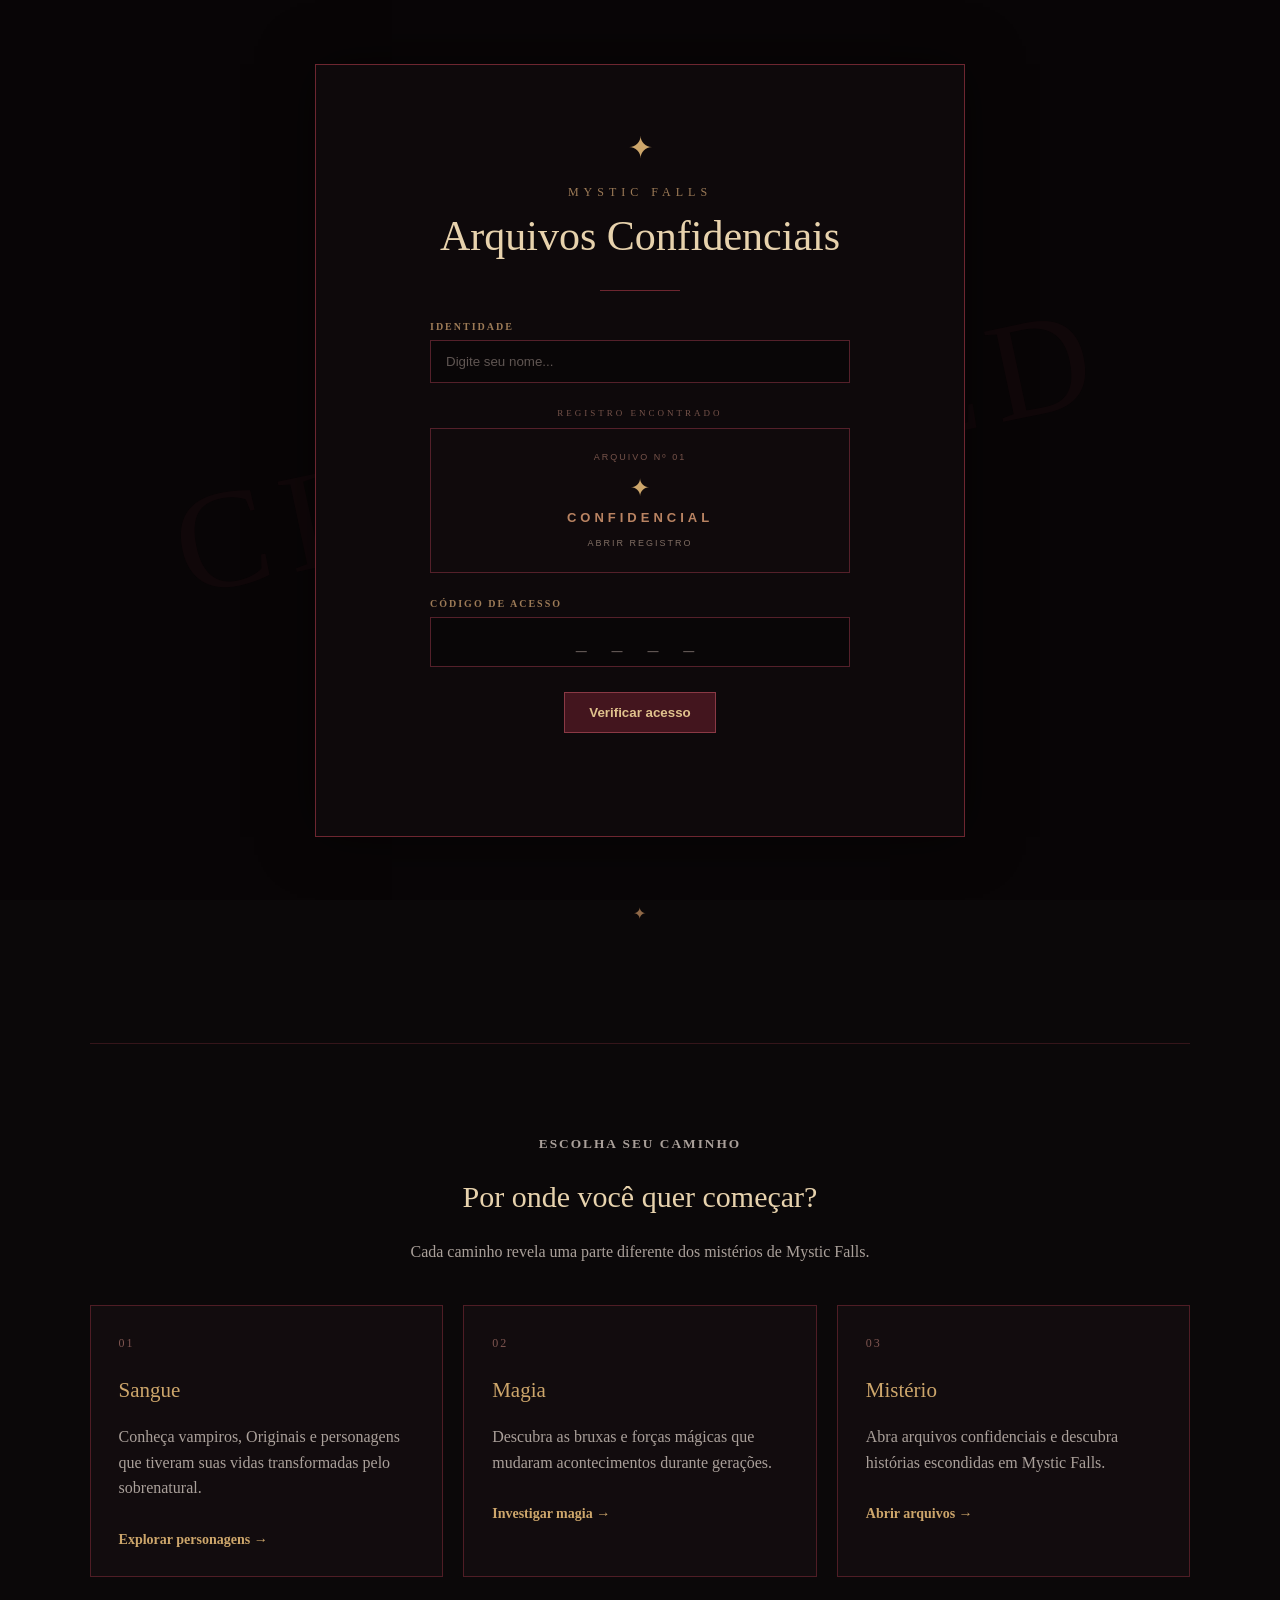
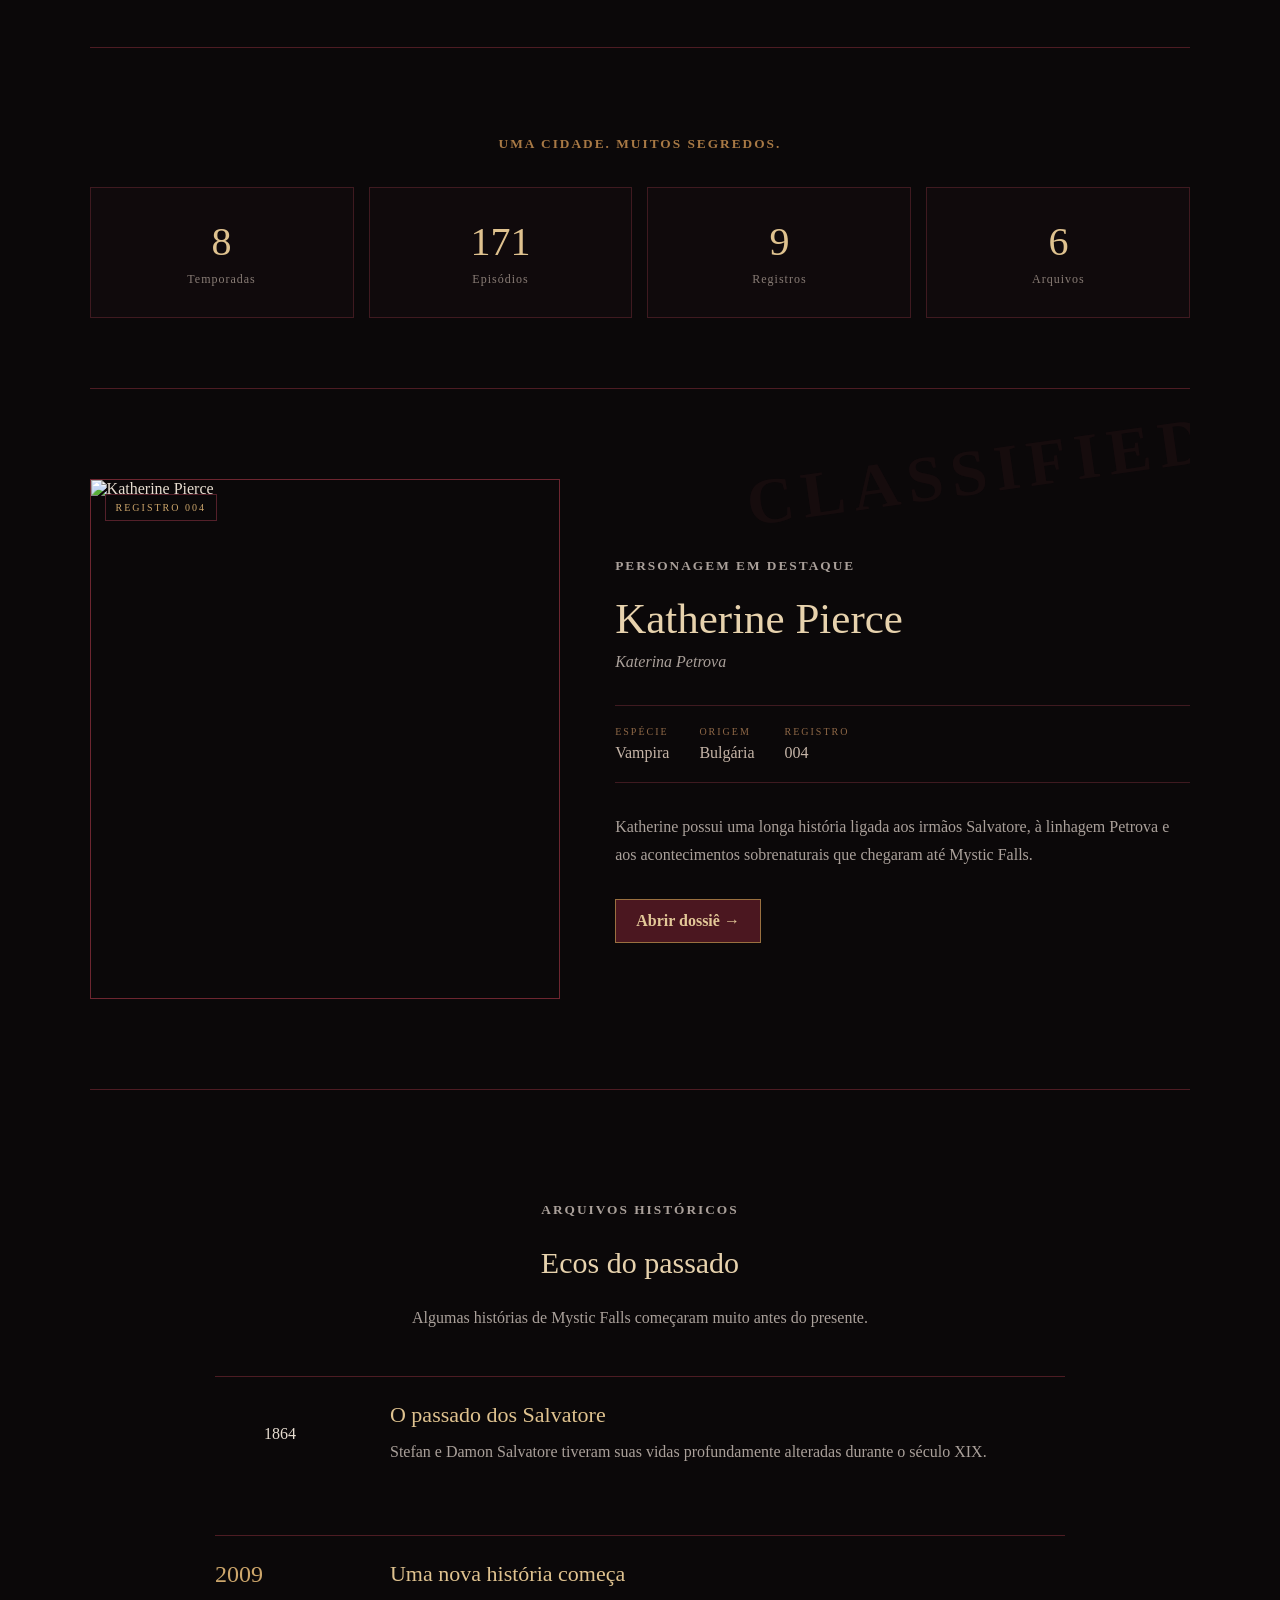
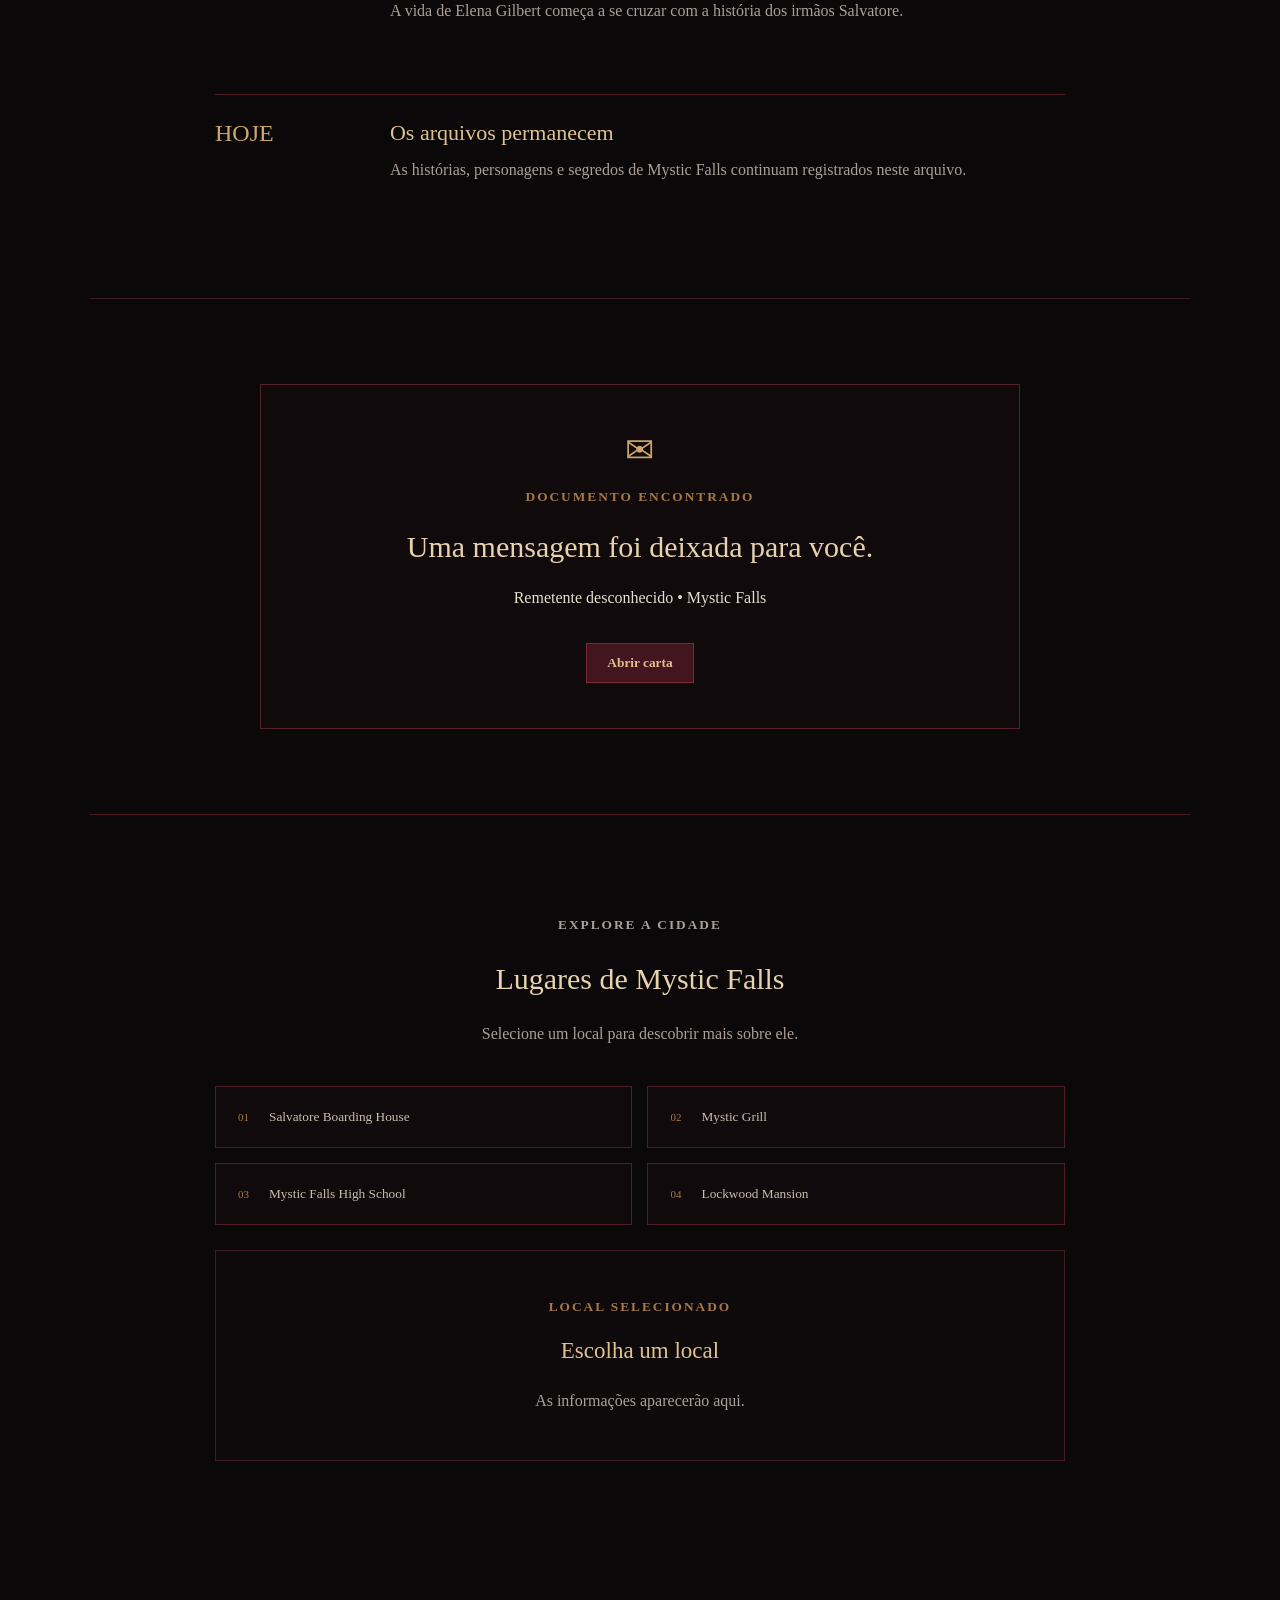
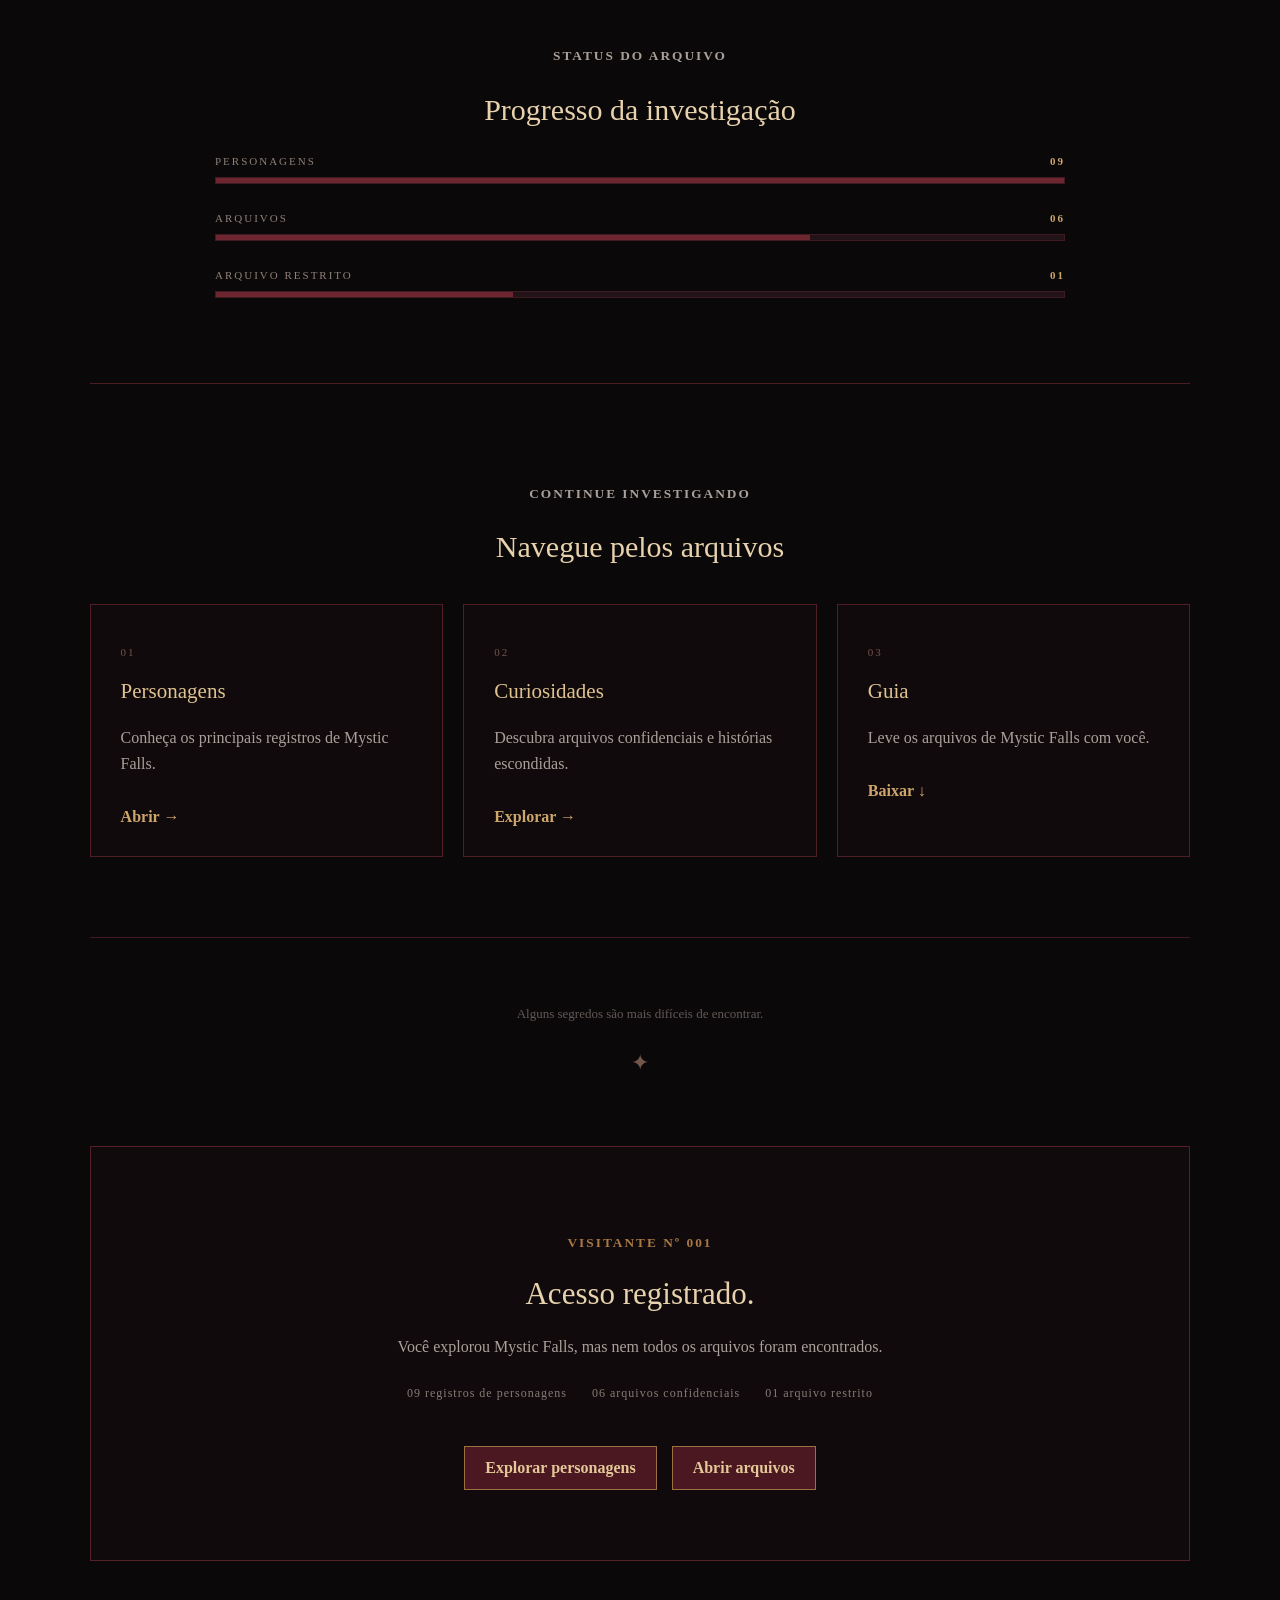
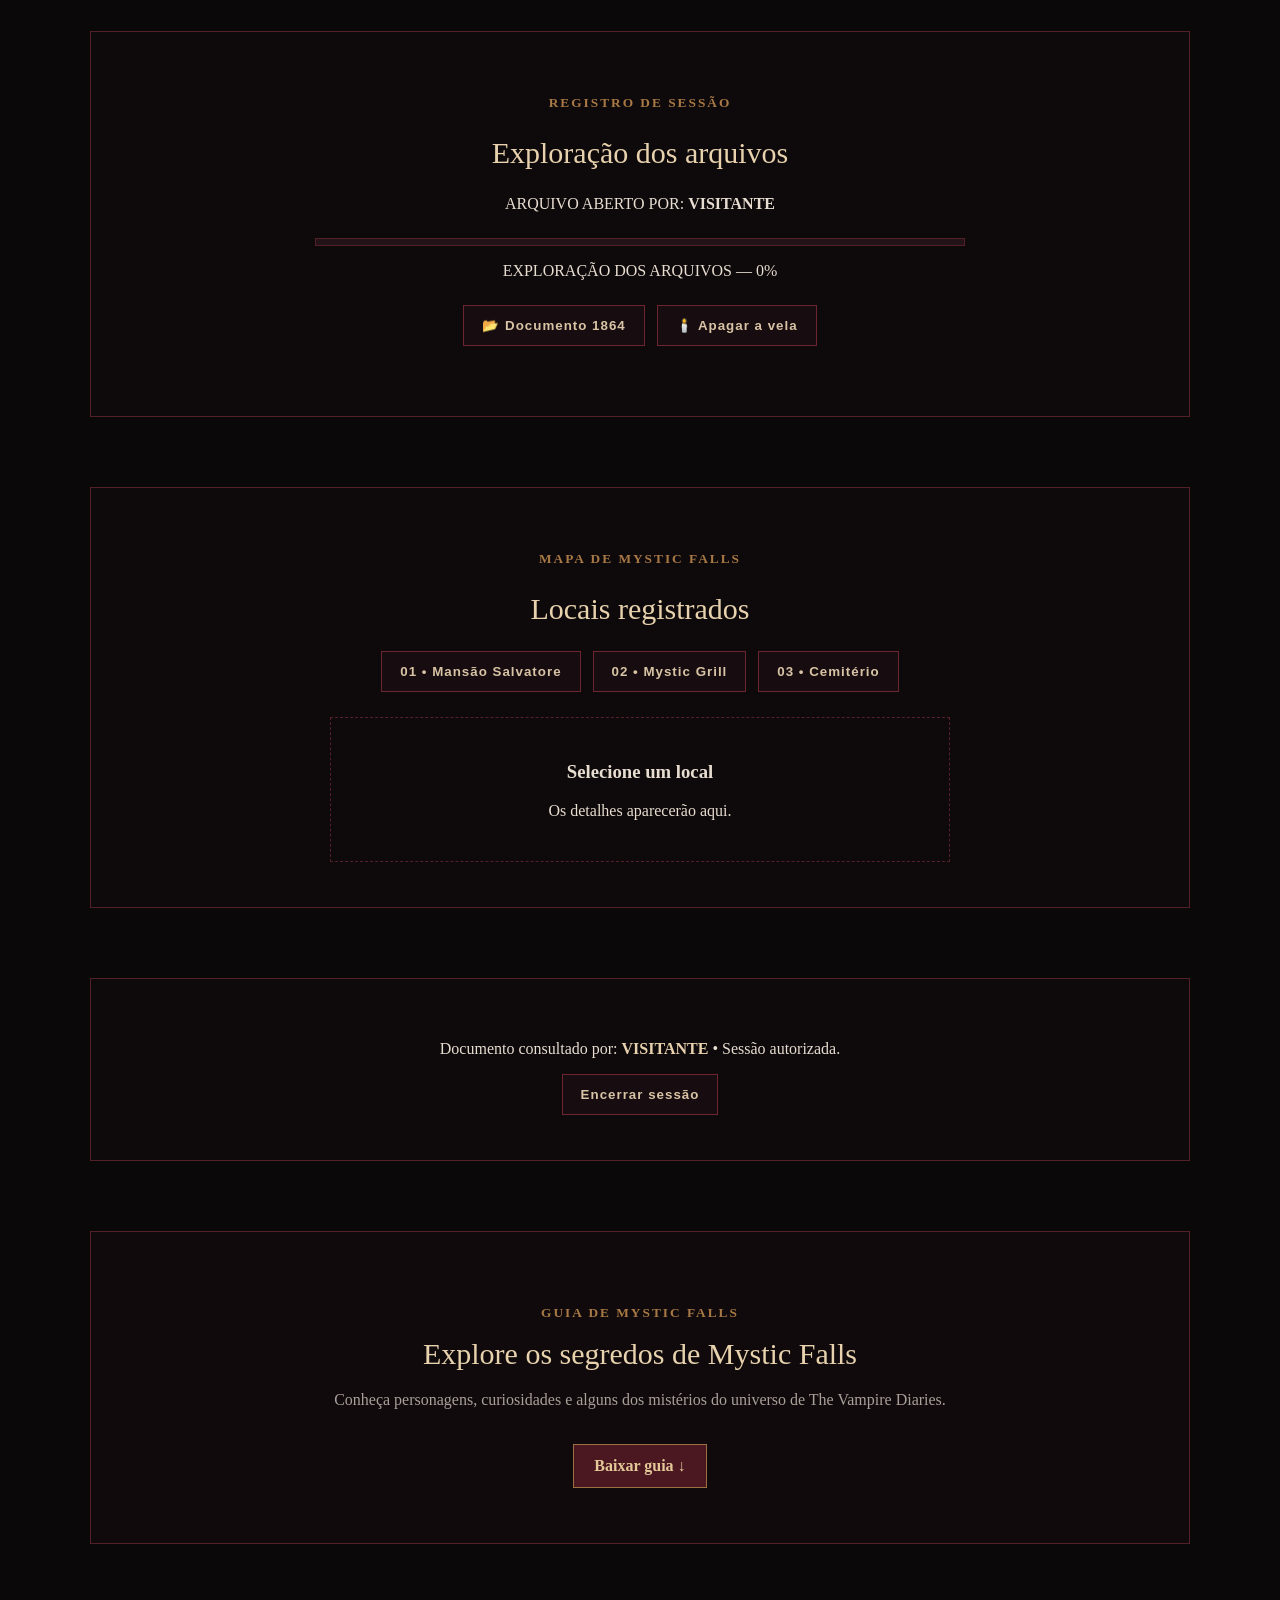
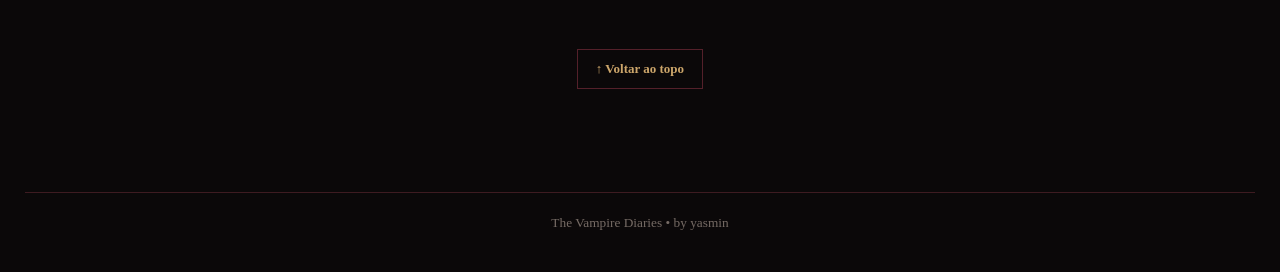
==== commit 2530ff78: "first commit" ====
--- a/index.html
+++ b/index.html
@@ -10,447 +10,1433 @@
     <link rel="stylesheet" href="css/style.css">
 </head>
 
-<body>
-
-    <!-- =====================================
-         HEADER
-    ====================================== -->
-
-    <header>
-
-        <section>
-
-            <p class="frase">
+<body id="topo">
+
+    <!-- =========================================
+         TELA DE ENTRADA
+    ========================================== -->
+
+    <section id="telaEntrada" class="tela-entrada">
+        <div class="entrada-caixa">
+            <p class="entrada-simbolo">✦</p>
+            <p class="entrada-pequeno">MYSTIC FALLS</p>
+            <h2>Arquivos Confidenciais</h2>
+            <div class="entrada-linha"></div>
+
+            <div class="campo-acesso">
+                <label for="nomeVisitante">IDENTIDADE</label>
+                <input type="text" id="nomeVisitante" placeholder="Digite seu nome..." autocomplete="off">
+            </div>
+
+            <div class="registro-secreto">
+                <p class="registro-titulo">REGISTRO ENCONTRADO</p>
+                <button id="abrirRegistro" class="documento-lacrado" type="button">
+                    <span class="documento-numero">ARQUIVO Nº 01</span>
+                    <span class="documento-simbolo">✦</span>
+                    <strong>CONFIDENCIAL</strong>
+                    <span class="documento-abrir">ABRIR REGISTRO</span>
+                </button>
+
+                <div id="conteudoRegistro" class="conteudo-registro">
+                    <div class="ano-fragmentado">
+                        <span>18</span>
+                        <div class="divisor-ano"></div>
+                        <span>64</span>
+                    </div>
+                    <p class="simbolo-registro">✦</p>
+                </div>
+            </div>
+
+            <div class="campo-acesso campo-codigo">
+                <label for="codigoAcesso">CÓDIGO DE ACESSO</label>
+                <input type="text" id="codigoAcesso" placeholder="_ _ _ _" maxlength="4" inputmode="numeric" autocomplete="off">
+            </div>
+
+            <button id="verificarCodigo" type="button">Verificar acesso</button>
+            <p id="mensagemAcesso" class="mensagem-acesso"></p>
+
+            <div id="acessoConfirmado" class="acesso-confirmado">
+                <p class="simbolo-autorizado">✓</p>
+                <p>IDENTIDADE: <strong id="nomeConfirmado">VISITANTE</strong></p>
+                <p>ACESSO: <strong class="acesso-liberado">AUTORIZADO</strong></p>
+                <button id="entrarArquivos" type="button">Entrar nos arquivos</button>
+            </div>
+        </div>
+    </section>
+
+
+    <!-- =========================================
+         SITE
+    ========================================== -->
+
+    <div id="avisoSessao" class="aviso-flutuante">SESSÃO RESTAURADA</div>
+    <div id="observado" class="aviso-observado">👁 Você está sendo observado.</div>
+    <div id="marcaCursor" class="marca-cursor"></div>
+
+    <div id="conteudoSite">
+
+
+        <!-- HEADER -->
+
+        <header>
+
+            <section>
+
+                <p class="frase">
+                    <small>
+                        <b>
+                            Entre segredos, escolhas e eternidade
+                        </b>
+                    </small>
+                </p>
+
+                <h1>
+                    The Vampire Diaries
+                </h1>
+
+            </section>
+
+
+            <div class="relogio-mystic" id="relogioMystic">MYSTIC FALLS • --:--</div>
+            <nav class="header-itens">
+
+                <a href="index.html">
+                    Início
+                </a>
+
+                <a href="pages/personagens.html">
+                    Personagens
+                </a>
+
+                <a href="pages/curiosidades.html">
+                    Curiosidades
+                </a>
+
+            </nav>
+
+        </header>
+
+
+        <main>
+
+
+            <!-- =========================================
+                 HERO / GALERIA
+            ========================================== -->
+
+            <section class="inicio">
+
+                <article class="texto-inicio">
+
+                    <p class="pequeno">
+                        <small>
+                            <b>BEM-VINDO A MYSTIC FALLS</b>
+                        </small>
+                    </p>
+
+                    <h2>
+                        Onde cada segredo tem uma história.
+                    </h2>
+
+                    <p>
+                        Mystic Falls parece apenas uma pequena cidade,
+                        mas por trás de sua aparência tranquila existem
+                        vampiros, bruxas, famílias antigas e segredos
+                        escondidos há gerações.
+                    </p>
+
+                    <p>
+                        Explore os arquivos, conheça os personagens
+                        e descubra o que existe por trás das histórias
+                        dessa cidade.
+                    </p>
+
+                    <a class="botao" href="#destaques">
+                        Começar a explorar
+                    </a>
+
+                </article>
+
+
+                <article class="imagem-inicio">
+
+                    <div class="galeria-inicio">
+
+                        <img
+                            id="imagemPrincipal"
+                            src="img/mystic-falls.png"
+                            alt="Mystic Falls"
+                        >
+
+                        <div class="legenda-galeria">
+
+                            <p id="numeroGaleria">
+                                01 / 05
+                            </p>
+
+                            <h3 id="tituloGaleria">
+                                Mystic Falls
+                            </h3>
+
+                            <p id="textoGaleria">
+                                Uma cidade onde nada é exatamente
+                                o que parece.
+                            </p>
+
+                        </div>
+
+                    </div>
+
+
+                    <div class="bolinhas-galeria">
+
+                        <button class="bolinha ativa" data-imagem="0" type="button"></button>
+                        <button class="bolinha" data-imagem="1" type="button"></button>
+                        <button class="bolinha" data-imagem="2" type="button"></button>
+                        <button class="bolinha" data-imagem="3" type="button"></button>
+                        <button class="bolinha" data-imagem="4" type="button"></button>
+
+                    </div>
+
+                </article>
+
+            </section>
+
+
+            <!-- =========================================
+                 FRASE IMPACTANTE
+            ========================================== -->
+
+            <section class="frase-impactante">
+
+                <p>
+                    MYSTIC FALLS
+                </p>
+
+                <h2>
+                    Toda cidade tem segredos.
+                </h2>
+
+                <h3>
+                    Mystic Falls apenas tem mais
+                    do que deveria.
+                </h3>
+
+                <span>✦</span>
+
+            </section>
+
+
+            <!-- =========================================
+                 ESCOLHA SEU CAMINHO
+            ========================================== -->
+
+            <section id="destaques">
+
+                <article class="titulo-secao">
+
+                    <p class="pequeno">
+                        <small>
+                            <b>ESCOLHA SEU CAMINHO</b>
+                        </small>
+                    </p>
+
+                    <h2>
+                        Por onde você quer começar?
+                    </h2>
+
+                    <p>
+                        Cada caminho revela uma parte diferente
+                        dos mistérios de Mystic Falls.
+                    </p>
+
+                </article>
+
+
+                <section class="destaques">
+
+                    <a class="link-destaque" href="pages/personagens.html">
+
+                        <article class="destaque-card caminho-card">
+
+                            <p class="numero-caminho">
+                                01
+                            </p>
+
+                            <h3>
+                                Sangue
+                            </h3>
+
+                            <p>
+                                Conheça vampiros, Originais e
+                                personagens que tiveram suas vidas
+                                transformadas pelo sobrenatural.
+                            </p>
+
+                            <span>
+                                Explorar personagens →
+                            </span>
+
+                        </article>
+
+                    </a>
+
+
+                    <a class="link-destaque" href="pages/personagens.html">
+
+                        <article class="destaque-card caminho-card">
+
+                            <p class="numero-caminho">
+                                02
+                            </p>
+
+                            <h3>
+                                Magia
+                            </h3>
+
+                            <p>
+                                Descubra as bruxas e forças mágicas
+                                que mudaram acontecimentos durante
+                                gerações.
+                            </p>
+
+                            <span>
+                                Investigar magia →
+                            </span>
+
+                        </article>
+
+                    </a>
+
+
+                    <a class="link-destaque" href="pages/curiosidades.html">
+
+                        <article class="destaque-card caminho-card">
+
+                            <p class="numero-caminho">
+                                03
+                            </p>
+
+                            <h3>
+                                Mistério
+                            </h3>
+
+                            <p>
+                                Abra arquivos confidenciais e
+                                descubra histórias escondidas
+                                em Mystic Falls.
+                            </p>
+
+                            <span>
+                                Abrir arquivos →
+                            </span>
+
+                        </article>
+
+                    </a>
+
+                </section>
+
+            </section>
+
+
+            <!-- =========================================
+                 NÚMEROS
+            ========================================== -->
+
+            <section class="numeros-mystic">
+
+                <p class="pequeno">
+                    <small>
+                        <b>UMA CIDADE. MUITOS SEGREDOS.</b>
+                    </small>
+                </p>
+
+
+                <section class="grade-numeros">
+
+                    <article>
+                        <strong>8</strong>
+                        <span>Temporadas</span>
+                    </article>
+
+                    <article>
+                        <strong>171</strong>
+                        <span>Episódios</span>
+                    </article>
+
+                    <article>
+                        <strong>9</strong>
+                        <span>Registros</span>
+                    </article>
+
+                    <article>
+                        <strong>6</strong>
+                        <span>Arquivos</span>
+                    </article>
+
+                </section>
+
+            </section>
+
+
+            <!-- =========================================
+                 DOSSIÊ KATHERINE
+            ========================================== -->
+
+            <section class="dossie-destaque">
+
+                <p class="marca-classified">
+                    CLASSIFIED
+                </p>
+
+
+                <article class="foto-dossie">
+
+                    <p class="registro-dossie">
+                        REGISTRO 004
+                    </p>
+
+                    <img
+                        src="img/Katherine.png"
+                        alt="Katherine Pierce"
+                    >
+
+                </article>
+
+
+                <article class="conteudo-dossie">
+
+                    <p class="pequeno">
+                        <small>
+                            <b>PERSONAGEM EM DESTAQUE</b>
+                        </small>
+                    </p>
+
+                    <h2>
+                        Katherine Pierce
+                    </h2>
+
+                    <p class="nome-original">
+                        Katerina Petrova
+                    </p>
+
+
+                    <div class="dados-dossie">
+
+                        <p>
+                            <span>ESPÉCIE</span>
+                            Vampira
+                        </p>
+
+                        <p>
+                            <span>ORIGEM</span>
+                            Bulgária
+                        </p>
+
+                        <p>
+                            <span>REGISTRO</span>
+                            004
+                        </p>
+
+                    </div>
+
+
+                    <p>
+                        Katherine possui uma longa história
+                        ligada aos irmãos Salvatore, à linhagem
+                        Petrova e aos acontecimentos sobrenaturais
+                        que chegaram até Mystic Falls.
+                    </p>
+
+                    <a class="botao" href="pages/katherine.html">
+                        Abrir dossiê →
+                    </a>
+
+                </article>
+
+            </section>
+
+
+            <!-- =========================================
+                 LINHA DO TEMPO
+            ========================================== -->
+
+            <section class="linha-tempo" id="linha-do-tempo">
+
+                <article class="titulo-secao">
+
+                    <p class="pequeno">
+                        <small>
+                            <b>ARQUIVOS HISTÓRICOS</b>
+                        </small>
+                    </p>
+
+                    <h2>
+                        Ecos do passado
+                    </h2>
+
+                    <p>
+                        Algumas histórias de Mystic Falls
+                        começaram muito antes do presente.
+                    </p>
+
+                </article>
+
+
+                <article class="evento-tempo">
+
+                    <button class="ano-tempo ano-secreto" id="ano1864" type="button" title="1864">1864</button>
+
+                    <div class="conteudo-tempo">
+
+                        <h3>
+                            O passado dos Salvatore
+                        </h3>
+
+                        <p>
+                            Stefan e Damon Salvatore tiveram
+                            suas vidas profundamente alteradas
+                            durante o século XIX.
+                        </p>
+
+                    </div>
+
+                </article>
+
+
+                <article class="evento-tempo">
+
+                    <div class="ano-tempo">
+                        2009
+                    </div>
+
+                    <div class="conteudo-tempo">
+
+                        <h3>
+                            Uma nova história começa
+                        </h3>
+
+                        <p>
+                            A vida de Elena Gilbert começa
+                            a se cruzar com a história
+                            dos irmãos Salvatore.
+                        </p>
+
+                    </div>
+
+                </article>
+
+
+                <article class="evento-tempo">
+
+                    <div class="ano-tempo">
+                        HOJE
+                    </div>
+
+                    <div class="conteudo-tempo">
+
+                        <h3>
+                            Os arquivos permanecem
+                        </h3>
+
+                        <p>
+                            As histórias, personagens e segredos
+                            de Mystic Falls continuam registrados
+                            neste arquivo.
+                        </p>
+
+                    </div>
+
+                </article>
+
+            </section>
+
+
+            <!-- =========================================
+                 CARTA
+            ========================================== -->
+
+            <section class="mensagem-encontrada">
+
+                <article>
+
+                    <p class="icone-carta">
+                        ✉
+                    </p>
+
+                    <p class="pequeno">
+                        <small>
+                            <b>DOCUMENTO ENCONTRADO</b>
+                        </small>
+                    </p>
+
+                    <h2>
+                        Uma mensagem foi deixada para você.
+                    </h2>
+
+                    <p>
+                        Remetente desconhecido • Mystic Falls
+                    </p>
+
+
+                    <button id="abrirCarta" type="button">
+                        Abrir carta
+                    </button>
+
+
+                    <div id="conteudoCarta">
+
+                        <p class="data-carta">
+                            MYSTIC FALLS
+                        </p>
+
+                        <h3>
+                            Para quem encontrar esta mensagem,
+                        </h3>
+
+                        <p>
+                            Esta cidade guarda histórias que não
+                            aparecem nos mapas. Algumas pertencem
+                            ao passado. Outras ainda estão esperando
+                            para serem descobertas.
+                        </p>
+
+                        <p>
+                            Não confie apenas no que parece normal.
+                            Em Mystic Falls, os detalhes costumam
+                            esconder as respostas.
+                        </p>
+
+                        <p class="assinatura-carta">
+                            — Remetente desconhecido
+                        </p>
+
+                    </div>
+
+                </article>
+
+            </section>
+
+
+            <!-- =========================================
+                 LUGARES
+            ========================================== -->
+
+            <section class="lugares-mystic">
+
+                <article class="titulo-secao">
+
+                    <p class="pequeno">
+                        <small>
+                            <b>EXPLORE A CIDADE</b>
+                        </small>
+                    </p>
+
+                    <h2>
+                        Lugares de Mystic Falls
+                    </h2>
+
+                    <p>
+                        Selecione um local para descobrir
+                        mais sobre ele.
+                    </p>
+
+                </article>
+
+
+                <section class="grade-lugares">
+
+                    <button
+                        class="lugar"
+                        type="button"
+                        data-titulo="Salvatore Boarding House"
+                        data-texto="A residência dos irmãos Salvatore e um dos lugares mais conhecidos da história."
+                    >
+                        <span>01</span>
+                        Salvatore Boarding House
+                    </button>
+
+
+                    <button
+                        class="lugar"
+                        type="button"
+                        data-titulo="Mystic Grill"
+                        data-texto="Um dos principais pontos de encontro dos moradores de Mystic Falls."
+                    >
+                        <span>02</span>
+                        Mystic Grill
+                    </button>
+
+
+                    <button
+                        class="lugar"
+                        type="button"
+                        data-titulo="Mystic Falls High School"
+                        data-texto="A escola frequentada por vários personagens no início da história."
+                    >
+                        <span>03</span>
+                        Mystic Falls High School
+                    </button>
+
+
+                    <button
+                        class="lugar"
+                        type="button"
+                        data-titulo="Lockwood Mansion"
+                        data-texto="A residência da família Lockwood, uma das famílias fundadoras da cidade."
+                    >
+                        <span>04</span>
+                        Lockwood Mansion
+                    </button>
+
+                </section>
+
+
+                <article id="informacaoLugar">
+
+                    <p class="pequeno">
+                        <small>
+                            <b>LOCAL SELECIONADO</b>
+                        </small>
+                    </p>
+
+                    <h3 id="tituloLugar">
+                        Escolha um local
+                    </h3>
+
+                    <p id="textoLugar">
+                        As informações aparecerão aqui.
+                    </p>
+
+                </article>
+
+            </section>
+
+
+            <!-- =========================================
+                 PROGRESSO
+            ========================================== -->
+
+            <section class="progresso-investigacao">
+
+                <article class="titulo-secao">
+
+                    <p class="pequeno">
+                        <small>
+                            <b>STATUS DO ARQUIVO</b>
+                        </small>
+                    </p>
+
+                    <h2>
+                        Progresso da investigação
+                    </h2>
+
+                </article>
+
+
+                <div class="linha-progresso">
+
+                    <div class="titulo-progresso">
+                        <span>PERSONAGENS</span>
+                        <strong>09</strong>
+                    </div>
+
+                    <div class="barra">
+                        <div class="barra-preenchida largura-100"></div>
+                    </div>
+
+                </div>
+
+
+                <div class="linha-progresso">
+
+                    <div class="titulo-progresso">
+                        <span>ARQUIVOS</span>
+                        <strong>06</strong>
+                    </div>
+
+                    <div class="barra">
+                        <div class="barra-preenchida largura-70"></div>
+                    </div>
+
+                </div>
+
+
+                <div class="linha-progresso">
+
+                    <div class="titulo-progresso">
+                        <span>ARQUIVO RESTRITO</span>
+                        <strong>01</strong>
+                    </div>
+
+                    <div class="barra">
+                        <div class="barra-preenchida largura-35"></div>
+                    </div>
+
+                </div>
+
+            </section>
+
+
+            <!-- =========================================
+                 NAVEGUE PELOS ARQUIVOS
+            ========================================== -->
+
+            <section class="navegue-arquivos">
+
+                <article class="titulo-secao">
+
+                    <p class="pequeno">
+                        <small>
+                            <b>CONTINUE INVESTIGANDO</b>
+                        </small>
+                    </p>
+
+                    <h2>
+                        Navegue pelos arquivos
+                    </h2>
+
+                </article>
+
+
+                <section class="grade-navegacao">
+
+                    <article>
+
+                        <p class="numero-navegacao">
+                            01
+                        </p>
+
+                        <h3>
+                            Personagens
+                        </h3>
+
+                        <p>
+                            Conheça os principais registros
+                            de Mystic Falls.
+                        </p>
+
+                        <a href="pages/personagens.html">
+                            Abrir →
+                        </a>
+
+                    </article>
+
+
+                    <article>
+
+                        <p class="numero-navegacao">
+                            02
+                        </p>
+
+                        <h3>
+                            Curiosidades
+                        </h3>
+
+                        <p>
+                            Descubra arquivos confidenciais
+                            e histórias escondidas.
+                        </p>
+
+                        <a href="pages/curiosidades.html">
+                            Explorar →
+                        </a>
+
+                    </article>
+
+
+                    <article>
+
+                        <p class="numero-navegacao">
+                            03
+                        </p>
+
+                        <h3>
+                            Guia
+                        </h3>
+
+                        <p>
+                            Leve os arquivos de Mystic Falls
+                            com você.
+                        </p>
+
+                        <a
+                            href="assets/arquivos/guia-mystic-falls.pdf"
+                            download
+                        >
+                            Baixar ↓
+                        </a>
+
+                    </article>
+
+                </section>
+
+            </section>
+
+
+            <!-- =========================================
+                 SEGREDO ESCONDIDO
+            ========================================== -->
+
+            <section class="segredo-escondido">
+
+                <p>
+                    Alguns segredos são mais difíceis
+                    de encontrar.
+                </p>
+
+                <button
+                    id="easterEgg"
+                    type="button"
+                    title="Segredo"
+                >
+                    ✦
+                </button>
+
+                <p id="mensagemSecreta">
+                    Você encontrou um arquivo escondido
+                    de Mystic Falls.
+                </p>
+
+            </section>
+
+
+            <!-- =========================================
+                 ACESSO AUTORIZADO
+            ========================================== -->
+
+            <section class="acesso-mystic">
+
+                <p class="pequeno">
+                    <small>
+                        <b>VISITANTE Nº 001</b>
+                    </small>
+                </p>
+
+                <h2>
+                    Acesso registrado.
+                </h2>
+
+                <p>
+                    Você explorou Mystic Falls,
+                    mas nem todos os arquivos
+                    foram encontrados.
+                </p>
+
+
+                <div class="dados-acesso">
+
+                    <span>
+                        09 registros de personagens
+                    </span>
+
+                    <span>
+                        06 arquivos confidenciais
+                    </span>
+
+                    <span>
+                        01 arquivo restrito
+                    </span>
+
+                </div>
+
+
+                <div class="botoes-acesso">
+
+                    <a
+                        class="botao"
+                        href="pages/personagens.html"
+                    >
+                        Explorar personagens
+                    </a>
+
+                    <a
+                        class="botao"
+                        href="pages/curiosidades.html"
+                    >
+                        Abrir arquivos
+                    </a>
+
+                </div>
+
+            </section>
+
+
+
+            <!-- EXPERIÊNCIA INTERATIVA DOS ARQUIVOS -->
+            <section class="arquivo-experiencia" id="experienciaArquivos">
+                <p class="pequeno"><small><b>REGISTRO DE SESSÃO</b></small></p>
+                <h2>Exploração dos arquivos</h2>
+                <p>ARQUIVO ABERTO POR: <strong class="nome-visitante-site">VISITANTE</strong></p>
+                <div class="progresso-geral"><div id="barraProgressoGeral"></div></div>
+                <p id="textoProgressoGeral">EXPLORAÇÃO DOS ARQUIVOS — 0%</p>
+                <div class="acoes-secretas">
+                    <button id="abrirDocumento1864" type="button">📂 Documento 1864</button>
+                    <button id="apagarVela" type="button">🕯️ Apagar a vela</button>
+                </div>
+                <article id="pasta1864" class="pasta-1864">
+                    <span>CLASSIFICAÇÃO: RESTRITO • MF-1864</span>
+                    <h3>Documento 1864</h3>
+                    <p>Data registrada: 1864. Os acontecimentos desse ano permanecem ligados à história dos irmãos Salvatore.</p>
+                    <p class="texto-invisivel">PISTA OCULTA: o segundo acesso pertence ao ano em que os registros modernos começaram.</p>
+                    <div class="foto-investigacao" id="fotoInvestigacao">
+                        <img id="foto1864" src="img/mystic-falls.png" alt="Fotografia antiga de Mystic Falls">
+                        <button id="chaveEscondida" class="chave-foto" type="button" title="Você encontrou alguma coisa..." aria-label="Chave escondida">🗝</button>
+                        <div class="lente-lupa" id="lenteLupa" aria-hidden="true"></div>
+                    </div>
+                    <p class="instrucao-lupa">🔎 Passe a lupa pela fotografia para investigar</p>
+                    <p class="simbolo-lupa">✦ 18 | 64 ✦</p>
+                    <p id="statusChave" class="status-chave">CHAVE: NÃO ENCONTRADA</p>
+                </article>
+            </section>
+
+            <section class="mapa-mystic">
+                <p class="pequeno"><small><b>MAPA DE MYSTIC FALLS</b></small></p>
+                <h2>Locais registrados</h2>
+                <div class="mapa-pontos">
+                    <button class="ponto-mapa" data-local="Mansão Salvatore" data-info="Residência ligada à história de Stefan e Damon Salvatore.">01 • Mansão Salvatore</button>
+                    <button class="ponto-mapa" data-local="Mystic Grill" data-info="Um dos principais pontos de encontro da cidade.">02 • Mystic Grill</button>
+                    <button class="ponto-mapa" data-local="Cemitério" data-info="Lugar ligado a memórias, famílias e acontecimentos do passado.">03 • Cemitério</button>
+                </div>
+                <article id="fichaMapa" class="ficha-mapa"><h3>Selecione um local</h3><p>Os detalhes aparecerão aqui.</p></article>
+            </section>
+
+            <section class="assinatura-visitante">
+                <p>Documento consultado por: <strong class="nome-visitante-site">VISITANTE</strong> • Sessão autorizada.</p>
+                <button id="encerrarSessao" type="button">Encerrar sessão</button>
+            </section>
+
+
+            <!-- =========================================
+                 DOWNLOAD
+            ========================================== -->
+
+            <section class="area-download">
+
+                <p class="pequeno">
+                    <small>
+                        <b>GUIA DE MYSTIC FALLS</b>
+                    </small>
+                </p>
+
+                <h2>
+                    Explore os segredos de Mystic Falls
+                </h2>
+
+                <p>
+                    Conheça personagens, curiosidades
+                    e alguns dos mistérios do universo
+                    de The Vampire Diaries.
+                </p>
+
+                <a
+                    class="botao"
+                    href="assets/arquivos/guia-mystic-falls.pdf"
+                    download
+                >
+                    Baixar guia ↓
+                </a>
+
+            </section>
+
+
+            <!-- =========================================
+                 VOLTAR AO TOPO
+            ========================================== -->
+
+            <section class="area-voltar-topo">
+                <a href="#topo" class="voltar-topo">
+                    ↑ Voltar ao topo
+                </a>
+            </section>
+
+        </main>
+
+
+        <!-- =========================================
+             FOOTER
+        ========================================== -->
+
+        <footer>
+
+            <hr>
+
+            <p>
                 <small>
-                    <b>Entre segredos, escolhas e eternidade</b>
+                    The Vampire Diaries • by yasmin
                 </small>
             </p>
 
-            <h1>The Vampire Diaries</h1>
-
-        </section>
-
-
-        <nav class="header-itens">
-
-            <a href="index.html">
-                <b>Início</b>
-            </a>
-
-            <a href="pages/personagens.html">
-                <b>Personagens</b>
-            </a>
-
-            <a href="pages/curiosidades.html">
-                <b>Curiosidades</b>
-            </a>
-
-        </nav>
-
-    </header>
-
-
-    <!-- =====================================
-         CONTEÚDO PRINCIPAL
-    ====================================== -->
-
-    <main>
-
-
-        <!-- =====================================
-             INÍCIO
-        ====================================== -->
-
-        <section class="inicio">
-
-
-            <!-- TEXTO -->
-
-            <article class="texto-inicio">
-
-                <p class="pequeno">
-                    <small>
-                        <b>Bem-vindo a Mystic Falls</b>
-                    </small>
-                </p>
-
-                <h2>
-                    Onde cada segredo tem uma história.
-                </h2>
-
-                <p>
-                    Mystic Falls parece apenas uma pequena cidade,
-                    mas por trás de sua aparência tranquila existem
-                    vampiros, bruxas, lobisomens e muitos segredos.
-                </p>
-
-                <p>
-                    The Vampire Diaries acompanha personagens que
-                    enfrentam escolhas difíceis, amizades, mistérios
-                    e histórias que atravessam gerações.
-                </p>
-
-                <a
-                    class="botao"
-                    href="#destaques"
-                >
-                    Ver destaques
-                </a>
-
-            </article>
-
-
-            <!-- =====================================
-                 GALERIA DE IMAGENS
-            ====================================== -->
-
-            <article class="imagem-inicio">
-
-                <div class="galeria-inicio">
-
-                    <img
-                        id="imagemPrincipal"
-                        src="img/mystic-falls.png"
-                        alt="The Vampire Diaries"
-                        title="Clique para ver a próxima imagem"
-                    >
-
-                    <!-- CONTADOR -->
-
-                    <div class="indicador-imagem">
-
-                        <span id="numeroImagem">
-                            1
-                        </span>
-
-                        / 5
-
-                    </div>
-
-                </div>
-
-
-                <!-- BOLINHAS DA GALERIA -->
-
-                <div class="bolinhas-galeria">
-
-                    <button
-                        class="bolinha ativa"
-                        data-imagem="0"
-                        type="button"
-                        aria-label="Mostrar imagem 1"
-                    ></button>
-
-                    <button
-                        class="bolinha"
-                        data-imagem="1"
-                        type="button"
-                        aria-label="Mostrar imagem 2"
-                    ></button>
-
-                    <button
-                        class="bolinha"
-                        data-imagem="2"
-                        type="button"
-                        aria-label="Mostrar imagem 3"
-                    ></button>
-
-                    <button
-                        class="bolinha"
-                        data-imagem="3"
-                        type="button"
-                        aria-label="Mostrar imagem 4"
-                    ></button>
-
-                    <button
-                        class="bolinha"
-                        data-imagem="4"
-                        type="button"
-                        aria-label="Mostrar imagem 5"
-                    ></button>
-
-                </div>
-
-            </article>
-
-        </section>
-
-
-        <!-- =====================================
-             DESTAQUES
-        ====================================== -->
-
-        <section id="destaques">
-
-
-            <!-- TÍTULO -->
-
-            <article class="titulo-secao">
-
-                <p class="pequeno">
-                    <small>
-                        <b>THE VAMPIRE DIARIES</b>
-                    </small>
-                </p>
-
-                <h2>
-                    Uma história de mistério e escolhas
-                </h2>
-
-                <p>
-                    Uma cidade, vários segredos e personagens
-                    que mudaram completamente suas vidas ao
-                    descobrir o mundo sobrenatural.
-                </p>
-
-            </article>
-
-
-            <!-- CARDS -->
-
-            <section class="destaques">
-
-
-                <!-- MYSTIC FALLS -->
-
-                <a
-                    class="link-destaque"
-                    href="pages/mysticfalls.html"
-                >
-
-                    <article class="destaque-card">
-
-                        <h3>
-                            Mystic Falls
-                        </h3>
-
-                        <p>
-                            Conheça a cidade onde segredos,
-                            famílias e acontecimentos sobrenaturais
-                            se encontram.
-                        </p>
-
-                        <span>
-                            Saiba mais →
-                        </span>
-
-                    </article>
-
-                </a>
-
-
-                <!-- SOBRENATURAL -->
-
-                <a
-                    class="link-destaque"
-                    href="pages/sobrenatural.html"
-                >
-
-                    <article class="destaque-card">
-
-                        <h3>
-                            O Sobrenatural
-                        </h3>
-
-                        <p>
-                            Vampiros, bruxas e outras criaturas
-                            fazem parte dos mistérios que cercam
-                            Mystic Falls.
-                        </p>
-
-                        <span>
-                            Saiba mais →
-                        </span>
-
-                    </article>
-
-                </a>
-
-
-                <!-- LAÇOS E ESCOLHAS -->
-
-                <a
-                    class="link-destaque"
-                    href="pages/lacos.html"
-                >
-
-                    <article class="destaque-card">
-
-                        <h3>
-                            Laços e Escolhas
-                        </h3>
-
-                        <p>
-                            Família, amizade e decisões difíceis
-                            transformam a vida dos personagens
-                            ao longo da história.
-                        </p>
-
-                        <span>
-                            Saiba mais →
-                        </span>
-
-                    </article>
-
-                </a>
-
-            </section>
-
-        </section>
-
-    </main>
-
-
-    <!-- =====================================
-         FOOTER
-    ====================================== -->
-
-    <footer>
-
-        <hr>
-
-        <p>
-            <small>
-                The Vampire Diaries • by yasmin
-            </small>
-        </p>
-
-    </footer>
-
-
-    <!-- =====================================
-         JAVASCRIPT DA GALERIA
-    ====================================== -->
+        </footer>
+
+    </div>
+
+
+    <!-- =========================================
+         JAVASCRIPT
+    ========================================== -->
 
     <script>
 
-        /* LISTA DAS 5 IMAGENS */
+        /* TELA DE ENTRADA */
+
+        const telaEntrada = document.getElementById("telaEntrada");
+        const entradaCaixa = document.querySelector(".entrada-caixa");
+        const nomeVisitante = document.getElementById("nomeVisitante");
+        const abrirRegistro = document.getElementById("abrirRegistro");
+        const conteudoRegistro = document.getElementById("conteudoRegistro");
+        const codigoAcesso = document.getElementById("codigoAcesso");
+        const verificarCodigo = document.getElementById("verificarCodigo");
+        const mensagemAcesso = document.getElementById("mensagemAcesso");
+        const acessoConfirmado = document.getElementById("acessoConfirmado");
+        const nomeConfirmado = document.getElementById("nomeConfirmado");
+        const entrarArquivos = document.getElementById("entrarArquivos");
+
+        const senhaCorreta = "1864";
+
+        abrirRegistro.addEventListener("click", function () {
+            conteudoRegistro.classList.toggle("mostrar");
+            const textoBotao = abrirRegistro.querySelector(".documento-abrir");
+            textoBotao.textContent = conteudoRegistro.classList.contains("mostrar")
+                ? "FECHAR REGISTRO"
+                : "ABRIR REGISTRO";
+        });
+
+        codigoAcesso.addEventListener("input", function () {
+            codigoAcesso.value = codigoAcesso.value.replace(/\D/g, "").slice(0, 4);
+        });
+
+        function conferirAcesso() {
+            const nome = nomeVisitante.value.trim();
+            const codigo = codigoAcesso.value.trim();
+
+            if (nome === "") {
+                mensagemAcesso.textContent = "✕ INFORME SUA IDENTIDADE";
+                mensagemAcesso.className = "mensagem-acesso erro";
+                nomeVisitante.focus();
+                return;
+            }
+
+            if (codigo !== senhaCorreta) {
+                mensagemAcesso.textContent = "✕ CÓDIGO INVÁLIDO — ACESSO NEGADO";
+                mensagemAcesso.className = "mensagem-acesso erro";
+                entradaCaixa.classList.remove("erro-acesso");
+                void entradaCaixa.offsetWidth;
+                entradaCaixa.classList.add("erro-acesso");
+                codigoAcesso.value = "";
+                codigoAcesso.focus();
+                return;
+            }
+
+            mensagemAcesso.textContent = "✓ CÓDIGO RECONHECIDO";
+            mensagemAcesso.className = "mensagem-acesso sucesso";
+            nomeConfirmado.textContent = nome.toUpperCase();
+            acessoConfirmado.classList.add("mostrar");
+            verificarCodigo.style.display = "none";
+            codigoAcesso.disabled = true;
+            nomeVisitante.disabled = true;
+        }
+
+        verificarCodigo.addEventListener("click", conferirAcesso);
+
+        codigoAcesso.addEventListener("keydown", function (event) {
+            if (event.key === "Enter") {
+                conferirAcesso();
+            }
+        });
+
+        entrarArquivos.addEventListener("click", function () {
+            localStorage.setItem("mysticNome", nomeVisitante.value.trim() || "VISITANTE");
+            localStorage.setItem("mysticSessao", "ativa");
+            localStorage.setItem("mysticHome", "1");
+            telaEntrada.classList.add("entrada-fechada");
+            atualizarExperiencia();
+        });
+
+
+        /* GALERIA */
 
         const imagensGaleria = [
 
-            "img/mystic-falls.png",
-
-            "img/mystic-falls1.png",
-
-            "img/mystic-falls2.png",
-
-            "img/mystic-falls3.png",
-
-            "img/mystic-falls4.png"
+            {
+                imagem: "img/mystic-falls.png",
+                titulo: "Mystic Falls",
+                texto: "Uma cidade onde nada é exatamente o que parece."
+            },
+
+            {
+                imagem: "img/mystic-falls1.png",
+                titulo: "Segredos antigos",
+                texto: "O passado continua presente nas histórias da cidade."
+            },
+
+            {
+                imagem: "img/mystic-falls2.png",
+                titulo: "Mistérios",
+                texto: "Nem todos os acontecimentos possuem uma explicação comum."
+            },
+
+            {
+                imagem: "img/mystic-falls3.png",
+                titulo: "O sobrenatural",
+                texto: "Vampiros, bruxas e outras forças fazem parte dessa história."
+            },
+
+            {
+                imagem: "img/mystic-falls4.png",
+                titulo: "Arquivos",
+                texto: "Cada registro revela uma nova parte de Mystic Falls."
+            }
 
         ];
 
 
-        /* COMEÇA NA PRIMEIRA IMAGEM */
-
         let imagemAtual = 0;
-
-
-        /* ELEMENTOS DA GALERIA */
 
         const imagemPrincipal =
             document.getElementById("imagemPrincipal");
 
-        const numeroImagem =
-            document.getElementById("numeroImagem");
+        const numeroGaleria =
+            document.getElementById("numeroGaleria");
+
+        const tituloGaleria =
+            document.getElementById("tituloGaleria");
+
+        const textoGaleria =
+            document.getElementById("textoGaleria");
 
         const bolinhas =
             document.querySelectorAll(".bolinha");
 
 
-        /* =====================================
-           FUNÇÃO PARA MOSTRAR A IMAGEM
-        ====================================== */
-
         function mostrarImagem(numero) {
 
             imagemAtual = numero;
 
-
-            /* TROCA A IMAGEM */
-
             imagemPrincipal.src =
-                imagensGaleria[imagemAtual];
-
-
-            /* ATUALIZA O NÚMERO */
-
-            numeroImagem.textContent =
-                imagemAtual + 1;
-
-
-            /* REMOVE A BOLINHA ATIVA */
-
-            bolinhas.forEach(
-                function(bolinha) {
-
-                    bolinha.classList.remove("ativa");
-
-                }
-            );
-
-
-            /* ATIVA A BOLINHA DA FOTO ATUAL */
-
-            bolinhas[imagemAtual]
-                .classList.add("ativa");
+                imagensGaleria[numero].imagem;
+
+            tituloGaleria.textContent =
+                imagensGaleria[numero].titulo;
+
+            textoGaleria.textContent =
+                imagensGaleria[numero].texto;
+
+            numeroGaleria.textContent =
+                "0" + (numero + 1) + " / 05";
+
+
+            bolinhas.forEach(function (bolinha) {
+
+                bolinha.classList.remove("ativa");
+
+            });
+
+
+            bolinhas[numero].classList.add("ativa");
 
         }
 
 
-        /* =====================================
-           CLICAR NA IMAGEM
-        ====================================== */
-
-        imagemPrincipal.addEventListener(
-            "click",
-            function() {
-
-                imagemAtual++;
-
-
-                /* DEPOIS DA FOTO 5,
-                   VOLTA PARA A FOTO 1 */
-
-                if (
-                    imagemAtual >=
-                    imagensGaleria.length
-                ) {
-
-                    imagemAtual = 0;
-
-                }
-
-
-                mostrarImagem(imagemAtual);
-
+        imagemPrincipal.addEventListener("click", function () {
+
+            imagemAtual++;
+
+            if (imagemAtual >= imagensGaleria.length) {
+                imagemAtual = 0;
             }
-        );
-
-
-        /* =====================================
-           CLICAR NAS BOLINHAS
-        ====================================== */
-
-        bolinhas.forEach(
-            function(bolinha) {
-
-                bolinha.addEventListener(
-                    "click",
-                    function() {
-
-                        const numero =
-                            Number(
-                                bolinha.dataset.imagem
-                            );
-
-                        mostrarImagem(numero);
-
-                    }
-                );
+
+            mostrarImagem(imagemAtual);
+
+        });
+
+
+        bolinhas.forEach(function (bolinha) {
+
+            bolinha.addEventListener("click", function () {
+
+                const numero =
+                    Number(bolinha.dataset.imagem);
+
+                mostrarImagem(numero);
+
+            });
+
+        });
+
+
+        /* CARTA */
+
+        const abrirCarta =
+            document.getElementById("abrirCarta");
+
+        const conteudoCarta =
+            document.getElementById("conteudoCarta");
+
+
+        abrirCarta.addEventListener("click", function () {
+
+            conteudoCarta.classList.toggle("mostrar");
+
+            if (conteudoCarta.classList.contains("mostrar")) {
+
+                abrirCarta.textContent =
+                    "Fechar carta";
+
+            } else {
+
+                abrirCarta.textContent =
+                    "Abrir carta";
 
             }
-        );
+
+        });
+
+
+        /* LUGARES */
+
+        const lugares =
+            document.querySelectorAll(".lugar");
+
+        const tituloLugar =
+            document.getElementById("tituloLugar");
+
+        const textoLugar =
+            document.getElementById("textoLugar");
+
+
+        lugares.forEach(function (lugar) {
+
+            lugar.addEventListener("click", function () {
+
+                lugares.forEach(function (item) {
+
+                    item.classList.remove("selecionado");
+
+                });
+
+
+                lugar.classList.add("selecionado");
+
+                tituloLugar.textContent =
+                    lugar.dataset.titulo;
+
+                textoLugar.textContent =
+                    lugar.dataset.texto;
+
+            });
+
+        });
+
+
+        /* SEGREDO ESCONDIDO */
+
+        const easterEgg =
+            document.getElementById("easterEgg");
+
+        const mensagemSecreta =
+            document.getElementById("mensagemSecreta");
+
+
+        easterEgg.addEventListener("click", function () {
+
+            mensagemSecreta.classList.toggle("mostrar");
+
+        });
+
+
+
+        /* EXPERIÊNCIA MYSTIC FALLS */
+        function nomeSalvo() { return localStorage.getItem("mysticNome") || "VISITANTE"; }
+        function atualizarNomes() {
+            document.querySelectorAll(".nome-visitante-site").forEach(el => el.textContent = nomeSalvo().toUpperCase());
+        }
+        function atualizarRelogio() {
+            const agora = new Date();
+            const h = String(agora.getHours()).padStart(2,"0");
+            const m = String(agora.getMinutes()).padStart(2,"0");
+            const el = document.getElementById("relogioMystic");
+            if (el) el.textContent = `MYSTIC FALLS • ${h}:${m}`;
+        }
+        function atualizarExperiencia() {
+            atualizarNomes();
+            const itens = ["mysticHome","mysticPersonagens","mysticDocumento1864","mysticChave","mysticCarta","mysticCuriosidades","mysticArquivo7"];
+            const feitos = itens.filter(k => localStorage.getItem(k) === "1").length;
+            const pct = Math.round((feitos / itens.length) * 100);
+            const barra = document.getElementById("barraProgressoGeral");
+            const texto = document.getElementById("textoProgressoGeral");
+            if (barra) barra.style.width = pct + "%";
+            if (texto) texto.textContent = `EXPLORAÇÃO DOS ARQUIVOS — ${pct}%`;
+            const status = document.getElementById("statusChave");
+            if (status && localStorage.getItem("mysticChave") === "1") status.textContent = "CHAVE: ENCONTRADA ✓";
+        }
+        atualizarRelogio(); setInterval(atualizarRelogio, 1000); atualizarExperiencia();
+        if (localStorage.getItem("mysticSessao") === "ativa") {
+            telaEntrada.classList.add("entrada-fechada");
+            const aviso = document.getElementById("avisoSessao"); aviso.classList.add("mostrar"); setTimeout(()=>aviso.classList.remove("mostrar"),2600);
+        }
+        setTimeout(()=>{ const o=document.getElementById("observado"); o.classList.add("mostrar"); setTimeout(()=>o.classList.remove("mostrar"),3000); },9000);
+        document.addEventListener("mousemove", e=>{ const m=document.getElementById("marcaCursor"); m.style.left=e.clientX+"px"; m.style.top=e.clientY+"px"; });
+        document.querySelectorAll(".segredo-escondido,.arquivo-experiencia,.ano-secreto").forEach(el=>{ el.addEventListener("mouseenter",()=>document.body.classList.add("cursor-secreto")); el.addEventListener("mouseleave",()=>document.body.classList.remove("cursor-secreto")); });
+
+        const ano1864=document.getElementById("ano1864"), pasta1864=document.getElementById("pasta1864");
+        function abrir1864(){ pasta1864.classList.toggle("mostrar"); localStorage.setItem("mysticDocumento1864","1"); atualizarExperiencia(); }
+        ano1864.addEventListener("click", abrir1864); document.getElementById("abrirDocumento1864").addEventListener("click", abrir1864);
+        const fotoInvestigacao = document.getElementById("fotoInvestigacao");
+        const foto1864 = document.getElementById("foto1864");
+        const lenteLupa = document.getElementById("lenteLupa");
+        const chaveEscondida = document.getElementById("chaveEscondida");
+        const statusChave = document.getElementById("statusChave");
+        const simboloLupa = document.querySelector(".simbolo-lupa");
+
+        if (localStorage.getItem("mysticChave") === "1") {
+            chaveEscondida.classList.add("encontrada");
+            statusChave.classList.add("encontrada");
+            statusChave.textContent = "CHAVE: ENCONTRADA ✓";
+        }
+
+        if (fotoInvestigacao && foto1864 && lenteLupa) {
+            fotoInvestigacao.addEventListener("mouseenter", () => {
+                lenteLupa.classList.add("ativa");
+                if (simboloLupa) simboloLupa.classList.add("revelado");
+            });
+            fotoInvestigacao.addEventListener("mousemove", (event) => {
+                const area = fotoInvestigacao.getBoundingClientRect();
+                const x = event.clientX - area.left;
+                const y = event.clientY - area.top;
+                const zoom = 2.3;
+                lenteLupa.style.left = x + "px";
+                lenteLupa.style.top = y + "px";
+                lenteLupa.style.backgroundImage = `url("${foto1864.src}")`;
+                lenteLupa.style.backgroundSize = `${area.width * zoom}px ${area.height * zoom}px`;
+                lenteLupa.style.backgroundPosition = `${-(x * zoom) + 80}px ${-(y * zoom) + 80}px`;
+                const chaveArea = chaveEscondida.getBoundingClientRect();
+                const chaveX = chaveArea.left - area.left + chaveArea.width / 2;
+                const chaveY = chaveArea.top - area.top + chaveArea.height / 2;
+                const distancia = Math.hypot(x - chaveX, y - chaveY);
+                if (distancia < 90 && localStorage.getItem("mysticChave") !== "1") chaveEscondida.classList.add("detectada");
+                else if (localStorage.getItem("mysticChave") !== "1") chaveEscondida.classList.remove("detectada");
+            });
+            fotoInvestigacao.addEventListener("mouseleave", () => {
+                lenteLupa.classList.remove("ativa");
+                if (localStorage.getItem("mysticChave") !== "1") chaveEscondida.classList.remove("detectada");
+            });
+        }
+
+        chaveEscondida.addEventListener("click", function (event) {
+            event.stopPropagation();
+            localStorage.setItem("mysticChave", "1");
+            this.classList.remove("detectada");
+            this.classList.add("encontrada");
+            statusChave.classList.add("encontrada");
+            statusChave.textContent = "CHAVE: ENCONTRADA ✓";
+            atualizarExperiencia();
+        });
+        document.getElementById("apagarVela").addEventListener("click",function(){ document.body.classList.toggle("luz-apagada"); this.textContent=document.body.classList.contains("luz-apagada")?"🕯️ Acender a vela":"🕯️ Apagar a vela"; });
+        document.querySelectorAll(".ponto-mapa").forEach(btn=>btn.addEventListener("click",()=>{ const f=document.getElementById("fichaMapa"); f.querySelector("h3").textContent=btn.dataset.local; f.querySelector("p").textContent=btn.dataset.info; f.classList.add("selecionado"); }));
+        abrirCarta.addEventListener("click",()=>{ localStorage.setItem("mysticCarta","1"); atualizarExperiencia(); abrirCarta.classList.add("lacre-rompido"); });
+        document.getElementById("encerrarSessao").addEventListener("click",()=>{ ["mysticSessao","mysticHome","mysticPersonagens","mysticDocumento1864","mysticChave","mysticCarta","mysticCuriosidades","mysticArquivo7","mysticArquivosAbertos"].forEach(k=>localStorage.removeItem(k)); document.body.classList.add("sessao-encerrada"); setTimeout(()=>location.reload(),1200); });
 
     </script>
 
--- a/css/style.css
+++ b/css/style.css
@@ -1,9 +1,13 @@
-/* ========================================
+/* =========================================================
    CONFIGURAÇÕES GERAIS
-======================================== */
+========================================================= */
 
 * {
     box-sizing: border-box;
+}
+
+html {
+    scroll-behavior: smooth;
 }
 
 body {
@@ -14,9 +18,9 @@
 }
 
 
-/* ========================================
+/* =========================================================
    HEADER
-======================================== */
+========================================================= */
 
 header {
     display: flex;
@@ -49,27 +53,29 @@
 
 .header-itens {
     display: flex;
+
     gap: 28px;
 }
 
 .header-itens a {
+    padding: 8px 10px;
+
     color: #d8c3a5;
 
     text-decoration: none;
     font-weight: bold;
-
-    padding: 8px 10px;
 }
 
 .header-itens a:hover {
     color: #ffffff;
+
     background-color: #46151d;
 }
 
 
-/* ========================================
+/* =========================================================
    MAIN
-======================================== */
+========================================================= */
 
 main {
     width: 86%;
@@ -79,9 +85,76 @@
 }
 
 
-/* ========================================
-   PÁGINA INICIAL
-======================================== */
+/* =========================================================
+   TEXTOS GERAIS
+========================================================= */
+
+.pequeno {
+    color: #a87945;
+
+    letter-spacing: 2px;
+}
+
+.titulo-secao {
+    max-width: 650px;
+
+    margin: auto;
+
+    text-align: center;
+}
+
+.titulo-secao h2 {
+    color: #e7d2ad;
+
+    font-size: 30px;
+    font-weight: normal;
+}
+
+.titulo-secao p {
+    color: #aaa09a;
+
+    line-height: 1.6;
+}
+
+
+/* =========================================================
+   BOTÃO PADRÃO
+========================================================= */
+
+.botao {
+    display: inline-block;
+
+    margin-top: 15px;
+
+    padding: 12px 20px;
+
+    color: #e3c898;
+
+    background-color: #4b1720;
+
+    border: 1px solid #9a7040;
+
+    text-decoration: none;
+    font-weight: bold;
+
+    transition:
+        background-color 0.3s,
+        color 0.3s,
+        transform 0.3s;
+}
+
+.botao:hover {
+    color: #ffffff;
+
+    background-color: #6b202b;
+
+    transform: translateY(-2px);
+}
+
+
+/* =========================================================
+   HOME - INÍCIO
+========================================================= */
 
 .inicio {
     display: flex;
@@ -110,9 +183,9 @@
 .texto-inicio p {
     color: #b9a99a;
 
+    font-size: 16px;
+
     line-height: 1.7;
-
-    font-size: 16px;
 }
 
 .imagem-inicio {
@@ -127,68 +200,217 @@
 
     object-fit: cover;
 
+    border: 1px solid #6e2630;
     border-radius: 4px;
-
-    border: 1px solid #6e2630;
-}
-
-
-/* BOTÃO */
-
-.botao {
-    display: inline-block;
+}
+
+
+/* =========================================================
+   GALERIA DA HOME
+========================================================= */
+
+.galeria-inicio {
+    position: relative;
+
+    overflow: hidden;
+}
+
+.galeria-inicio img {
+    cursor: pointer;
+
+    transition:
+        opacity 0.3s,
+        transform 0.3s;
+}
+
+.galeria-inicio img:hover {
+    opacity: 0.92;
+}
+
+.legenda-galeria {
+    position: absolute;
+
+    left: 18px;
+    right: 18px;
+    bottom: 18px;
+
+    padding: 18px 20px;
+
+    background-color: rgba(11, 8, 9, 0.90);
+
+    border-left: 2px solid #8c3541;
+}
+
+.legenda-galeria p {
+    margin: 0;
+
+    color: #aaa09a;
+
+    font-size: 13px;
+}
+
+.legenda-galeria #numeroGaleria {
+    margin-bottom: 6px;
+
+    color: #a87945;
+
+    font-size: 11px;
+
+    letter-spacing: 2px;
+}
+
+.legenda-galeria h3 {
+    margin: 5px 0 8px;
+
+    color: #e7d2ad;
+
+    font-size: 21px;
+    font-weight: normal;
+}
+
+.indicador-imagem {
+    position: absolute;
+
+    right: 15px;
+    bottom: 15px;
+
+    padding: 7px 11px;
+
+    color: #e7d2ad;
+
+    background-color: rgba(11, 8, 9, 0.88);
+
+    border: 1px solid #6d2630;
+
+    font-size: 13px;
+}
+
+.bolinhas-galeria {
+    display: flex;
+    justify-content: center;
+    align-items: center;
+
+    gap: 10px;
 
     margin-top: 15px;
-
-    padding: 12px 20px;
-
-    background-color: #4b1720;
-
-    color: #e3c898;
-
-    text-decoration: none;
-    font-weight: bold;
-
-    border: 1px solid #9a7040;
-}
-
-.botao:hover {
-    background-color: #6b202b;
-
-    color: #ffffff;
-}
-
-
-/* ========================================
-   DESTAQUES DA HOME
-======================================== */
+}
+
+.bolinha {
+    width: 10px;
+    height: 10px;
+
+    padding: 0;
+
+    background-color: transparent;
+
+    border: 1px solid #9d7b57;
+    border-radius: 50%;
+
+    cursor: pointer;
+
+    transition:
+        background-color 0.3s,
+        transform 0.3s;
+}
+
+.bolinha:hover {
+    background-color: #9d7b57;
+
+    transform: scale(1.2);
+}
+
+.bolinha.ativa {
+    background-color: #cda66b;
+
+    border-color: #cda66b;
+}
+
+
+/* =========================================================
+   FRASE IMPACTANTE
+========================================================= */
+
+.frase-impactante {
+    position: relative;
+
+    overflow: hidden;
+
+    padding: 120px 20px;
+
+    text-align: center;
+
+    border-top: 1px solid #35151a;
+    border-bottom: 1px solid #35151a;
+}
+
+.frase-impactante::before {
+    content: "MYSTIC FALLS";
+
+    position: absolute;
+
+    top: 50%;
+    left: 50%;
+
+    transform: translate(-50%, -50%);
+
+    color: rgba(109, 38, 48, 0.07);
+
+    font-size: 100px;
+
+    letter-spacing: 12px;
+
+    white-space: nowrap;
+}
+
+.frase-impactante > * {
+    position: relative;
+
+    z-index: 2;
+}
+
+.frase-impactante > p {
+    color: #8f6847;
+
+    font-size: 11px;
+
+    letter-spacing: 5px;
+}
+
+.frase-impactante h2 {
+    margin: 15px 0 5px;
+
+    color: #e7d2ad;
+
+    font-size: 44px;
+    font-weight: normal;
+}
+
+.frase-impactante h3 {
+    margin: 0;
+
+    color: #8e8179;
+
+    font-size: 20px;
+    font-weight: normal;
+}
+
+.frase-impactante span {
+    display: block;
+
+    margin-top: 30px;
+
+    color: #8f6847;
+}
+
+
+/* =========================================================
+   DESTAQUES
+========================================================= */
 
 #destaques {
     padding: 70px 0;
 }
 
-.titulo-secao {
-    text-align: center;
-
-    max-width: 650px;
-
-    margin: auto;
-}
-
-.titulo-secao h2 {
-    color: #e7d2ad;
-
-    font-size: 30px;
-
-    font-weight: normal;
-}
-
-.titulo-secao p {
-    color: #aaa09a;
-
-    line-height: 1.6;
-}
-
 .destaques {
     display: flex;
 
@@ -211,7 +433,6 @@
     color: #cda66b;
 
     font-size: 21px;
-
     font-weight: normal;
 }
 
@@ -221,13 +442,10 @@
     line-height: 1.6;
 }
 
-
-/* DESTAQUES CLICÁVEIS */
-
 .link-destaque {
+    display: flex;
+
     flex: 1;
-
-    display: flex;
 
     color: inherit;
 
@@ -236,7 +454,6 @@
 
 .link-destaque .destaque-card {
     width: 100%;
-
     min-height: 210px;
 
     cursor: pointer;
@@ -248,11 +465,11 @@
 }
 
 .link-destaque:hover .destaque-card {
+    background-color: #160d10;
+
+    border-color: #a06c3d;
+
     transform: translateY(-5px);
-
-    border-color: #a06c3d;
-
-    background-color: #160d10;
 }
 
 .link-destaque span {
@@ -263,83 +480,975 @@
     color: #cda66b;
 
     font-size: 14px;
-
     font-weight: bold;
 }
 
-
-/* ========================================
-   CABEÇALHO DAS PÁGINAS
-======================================== */
-
-.cabecalho-pagina {
-    padding: 70px 0 45px;
-
+.numero-caminho {
+    margin: 0 0 25px;
+
+    color: #7e5550 !important;
+
+    font-size: 12px;
+
+    letter-spacing: 2px;
+}
+
+.caminho-card {
+    min-height: 260px !important;
+}
+
+
+/* =========================================================
+   NÚMEROS DA HOME
+========================================================= */
+
+.numeros-mystic {
+    padding: 70px 0;
+
+    text-align: center;
+
+    border-top: 1px solid #4d1c23;
     border-bottom: 1px solid #4d1c23;
 }
 
-.pequeno {
+.grade-numeros {
+    display: grid;
+
+    grid-template-columns: repeat(4, minmax(0, 1fr));
+
+    gap: 15px;
+
+    margin-top: 35px;
+}
+
+.grade-numeros article {
+    padding: 30px 15px;
+
+    background-color: #100a0c;
+
+    border: 1px solid #3f1a20;
+}
+
+.grade-numeros strong {
+    display: block;
+
+    color: #dfc28f;
+
+    font-size: 40px;
+    font-weight: normal;
+}
+
+.grade-numeros span {
+    display: block;
+
+    margin-top: 7px;
+
+    color: #887c75;
+
+    font-size: 12px;
+
+    letter-spacing: 1px;
+}
+
+
+/* =========================================================
+   DOSSIÊ KATHERINE
+========================================================= */
+
+.dossie-destaque {
+    position: relative;
+
+    display: flex;
+    align-items: center;
+
+    gap: 55px;
+
+    overflow: hidden;
+
+    padding: 90px 0;
+
+    border-bottom: 1px solid #4d1c23;
+}
+
+.marca-classified {
+    position: absolute;
+
+    top: 45px;
+    right: -25px;
+
+    margin: 0;
+
+    color: rgba(109, 38, 48, 0.12);
+
+    font-size: 65px;
+    font-weight: bold;
+
+    letter-spacing: 8px;
+
+    transform: rotate(-8deg);
+}
+
+.foto-dossie {
+    position: relative;
+
+    width: 45%;
+}
+
+.foto-dossie img {
+    display: block;
+
+    width: 100%;
+    height: 520px;
+
+    object-fit: cover;
+
+    border: 1px solid #6d2630;
+}
+
+.registro-dossie {
+    position: absolute;
+
+    z-index: 2;
+
+    top: 15px;
+    left: 15px;
+
+    margin: 0;
+
+    padding: 7px 10px;
+
+    color: #cda66b;
+
+    background-color: rgba(11, 8, 9, 0.90);
+
+    border: 1px solid #54202a;
+
+    font-size: 10px;
+
+    letter-spacing: 2px;
+}
+
+.conteudo-dossie {
+    width: 55%;
+}
+
+.conteudo-dossie h2 {
+    margin: 8px 0 5px;
+
+    color: #e7d2ad;
+
+    font-size: 43px;
+    font-weight: normal;
+}
+
+.nome-original {
+    margin-top: 0;
+
+    color: #786b64;
+
+    font-style: italic;
+}
+
+.conteudo-dossie > p {
+    color: #aaa09a;
+
+    line-height: 1.7;
+}
+
+.dados-dossie {
+    display: flex;
+
+    gap: 30px;
+
+    margin: 30px 0;
+
+    padding: 20px 0;
+
+    border-top: 1px solid #3f1a20;
+    border-bottom: 1px solid #3f1a20;
+}
+
+.dados-dossie p {
+    margin: 0;
+
+    color: #c5b4a7;
+}
+
+.dados-dossie span {
+    display: block;
+
+    margin-bottom: 7px;
+
+    color: #8f6847;
+
+    font-size: 10px;
+
+    letter-spacing: 2px;
+}
+
+
+/* =========================================================
+   LINHA DO TEMPO
+========================================================= */
+
+.linha-tempo {
+    padding: 90px 0;
+}
+
+.evento-tempo {
+    display: flex;
+
+    gap: 45px;
+
+    max-width: 850px;
+
+    margin: 45px auto 0;
+
+    padding: 25px 0;
+
+    border-top: 1px solid #4d1c23;
+}
+
+.ano-tempo {
+    width: 130px;
+
+    color: #cda66b;
+
+    font-size: 24px;
+}
+
+.conteudo-tempo {
+    flex: 1;
+}
+
+.conteudo-tempo h3 {
+    margin: 0 0 10px;
+
+    color: #dfc28f;
+
+    font-size: 22px;
+    font-weight: normal;
+}
+
+.conteudo-tempo p {
+    margin: 0;
+
+    color: #aaa09a;
+
+    line-height: 1.7;
+}
+
+
+/* =========================================================
+   CARTA
+========================================================= */
+
+.mensagem-encontrada {
+    padding: 85px 0;
+
+    text-align: center;
+
+    border-top: 1px solid #3f1a20;
+}
+
+.mensagem-encontrada > article {
+    max-width: 760px;
+
+    margin: auto;
+
+    padding: 45px;
+
+    background-color: #100a0c;
+
+    border: 1px solid #54202a;
+}
+
+.icone-carta {
+    margin: 0 0 15px;
+
+    color: #cda66b;
+
+    font-size: 35px;
+}
+
+.mensagem-encontrada h2 {
+    color: #e7d2ad;
+
+    font-size: 30px;
+    font-weight: normal;
+}
+
+#abrirCarta {
+    margin-top: 20px;
+
+    padding: 11px 20px;
+
+    color: #e0c28d;
+
+    background-color: #43151e;
+
+    border: 1px solid #7b2935;
+
+    font-family: Georgia, "Times New Roman", serif;
+    font-weight: bold;
+
+    cursor: pointer;
+}
+
+#abrirCarta:hover {
+    background-color: #681f2b;
+}
+
+#conteudoCarta {
+    display: none;
+
+    margin-top: 35px;
+
+    padding: 30px;
+
+    text-align: left;
+
+    background-color: #0b0809;
+
+    border-top: 1px solid #4d1c23;
+    border-bottom: 1px solid #4d1c23;
+}
+
+#conteudoCarta.mostrar {
+    display: block;
+}
+
+#conteudoCarta h3 {
+    color: #dfc28f;
+
+    font-weight: normal;
+}
+
+#conteudoCarta p {
+    color: #aaa09a;
+
+    line-height: 1.8;
+}
+
+.data-carta {
+    color: #a87945 !important;
+
+    font-size: 11px;
+
+    letter-spacing: 2px;
+}
+
+.assinatura-carta {
+    color: #cda66b !important;
+
+    font-style: italic;
+}
+
+
+/* =========================================================
+   LUGARES DE MYSTIC FALLS
+========================================================= */
+
+.lugares-mystic {
+    padding: 80px 0;
+
+    border-top: 1px solid #4d1c23;
+}
+
+.grade-lugares {
+    display: grid;
+
+    grid-template-columns: repeat(2, minmax(0, 1fr));
+
+    gap: 15px;
+
+    max-width: 850px;
+
+    margin: 40px auto 25px;
+}
+
+.lugar {
+    display: flex;
+    align-items: center;
+
+    gap: 20px;
+
+    padding: 22px;
+
+    color: #cbbcae;
+
+    text-align: left;
+
+    background-color: #100a0c;
+
+    border: 1px solid #4f1d25;
+
+    font-family: Georgia, "Times New Roman", serif;
+
+    cursor: pointer;
+
+    transition:
+        transform 0.3s,
+        border-color 0.3s,
+        background-color 0.3s;
+}
+
+.lugar span {
     color: #a87945;
 
+    font-size: 11px;
+}
+
+.lugar:hover,
+.lugar.selecionado {
+    background-color: #150d10;
+
+    border-color: #9a7040;
+
+    transform: translateY(-3px);
+}
+
+#informacaoLugar {
+    max-width: 850px;
+
+    margin: auto;
+
+    padding: 30px;
+
+    text-align: center;
+
+    background-color: #0e090b;
+
+    border: 1px solid #3f1a20;
+}
+
+#informacaoLugar h3 {
+    color: #dfc28f;
+
+    font-size: 23px;
+    font-weight: normal;
+}
+
+#informacaoLugar > p:last-child {
+    color: #aaa09a;
+
+    line-height: 1.7;
+}
+
+
+/* =========================================================
+   PROGRESSO DA INVESTIGAÇÃO
+========================================================= */
+
+.progresso-investigacao {
+    max-width: 850px;
+
+    margin: 0 auto;
+
+    padding: 85px 0;
+}
+
+.linha-progresso {
+    margin-top: 28px;
+}
+
+.titulo-progresso {
+    display: flex;
+    justify-content: space-between;
+
+    margin-bottom: 10px;
+
+    color: #8f8179;
+
+    font-size: 11px;
+
     letter-spacing: 2px;
 }
 
-.cabecalho-pagina h2 {
-    margin: 10px 0;
-
-    color: #e6d1ad;
-
-    font-size: 42px;
-
-    font-weight: normal;
-}
-
-.cabecalho-pagina p {
-    color: #aaa09a;
-
-    line-height: 1.6;
-}
-
-
-/* ========================================
-   GALERIA DE PERSONAGENS
-======================================== */
-
-.galeria {
+.titulo-progresso strong {
+    color: #cda66b;
+}
+
+.barra {
+    height: 7px;
+
+    overflow: hidden;
+
+    background-color: #211317;
+
+    border: 1px solid #3f1a20;
+}
+
+.barra-preenchida {
+    height: 100%;
+
+    background-color: #6d2630;
+}
+
+.largura-100 {
+    width: 100%;
+}
+
+.largura-70 {
+    width: 70%;
+}
+
+.largura-35 {
+    width: 35%;
+}
+
+
+/* =========================================================
+   NAVEGUE PELOS ARQUIVOS
+========================================================= */
+
+.navegue-arquivos {
+    padding: 80px 0;
+
+    border-top: 1px solid #4d1c23;
+}
+
+.grade-navegacao {
     display: grid;
 
-    grid-template-columns:
-        repeat(3, minmax(0, 1fr));
-
-    gap: 25px;
-
-    width: 100%;
-
-    padding: 50px 0 80px;
-}
-
-.card {
-    display: flex;
-
-    flex-direction: column;
-
-    width: 100%;
-
-    min-width: 0;
-
-    padding: 15px;
+    grid-template-columns: repeat(3, minmax(0, 1fr));
+
+    gap: 20px;
+
+    margin-top: 40px;
+}
+
+.grade-navegacao article {
+    padding: 30px;
 
     background-color: #100a0c;
 
-    border: 1px solid #54202a;
-
-    overflow: hidden;
+    border: 1px solid #4f1d25;
 
     transition:
         transform 0.3s,
         border-color 0.3s;
 }
 
+.grade-navegacao article:hover {
+    border-color: #9a7040;
+
+    transform: translateY(-4px);
+}
+
+.numero-navegacao {
+    color: #76534a !important;
+
+    font-size: 11px;
+
+    letter-spacing: 2px;
+}
+
+.grade-navegacao h3 {
+    color: #dfc28f;
+
+    font-size: 21px;
+    font-weight: normal;
+}
+
+.grade-navegacao article > p:not(.numero-navegacao) {
+    color: #aaa09a;
+
+    line-height: 1.6;
+}
+
+.grade-navegacao a {
+    display: inline-block;
+
+    margin-top: 15px;
+
+    color: #cda66b;
+
+    text-decoration: none;
+    font-weight: bold;
+}
+
+.grade-navegacao a:hover {
+    color: #ffffff;
+}
+
+
+/* =========================================================
+   SEGREDO ESCONDIDO
+========================================================= */
+
+.segredo-escondido {
+    padding: 55px 0;
+
+    text-align: center;
+
+    border-top: 1px solid #3f1a20;
+}
+
+.segredo-escondido > p:first-child {
+    color: #625956;
+
+    font-size: 13px;
+}
+
+#easterEgg {
+    padding: 15px;
+
+    color: #75574a;
+
+    background: none;
+
+    border: none;
+
+    font-size: 22px;
+
+    cursor: pointer;
+
+    transition:
+        color 0.3s,
+        transform 0.3s;
+}
+
+#easterEgg:hover {
+    color: #d4ad70;
+
+    transform: rotate(45deg);
+}
+
+#mensagemSecreta {
+    display: none;
+
+    color: #cda66b;
+
+    font-size: 14px;
+}
+
+#mensagemSecreta.mostrar {
+    display: block;
+}
+
+
+/* =========================================================
+   ACESSO MYSTIC FALLS
+========================================================= */
+
+.acesso-mystic {
+    padding: 70px 30px;
+
+    text-align: center;
+
+    background-color: #100a0c;
+
+    border: 1px solid #54202a;
+}
+
+.acesso-mystic h2 {
+    color: #e7d2ad;
+
+    font-size: 31px;
+    font-weight: normal;
+}
+
+.acesso-mystic > p:not(.pequeno) {
+    color: #aaa09a;
+}
+
+.dados-acesso {
+    display: flex;
+    justify-content: center;
+    flex-wrap: wrap;
+
+    gap: 25px;
+
+    margin: 30px 0;
+}
+
+.dados-acesso span {
+    color: #887c75;
+
+    font-size: 12px;
+
+    letter-spacing: 1px;
+}
+
+.botoes-acesso {
+    display: flex;
+    justify-content: center;
+    flex-wrap: wrap;
+
+    gap: 15px;
+}
+
+
+/* =========================================================
+   DOWNLOAD
+========================================================= */
+
+.area-download {
+    margin: 70px 0;
+
+    padding: 55px 30px;
+
+    text-align: center;
+
+    background-color: #100a0c;
+
+    border: 1px solid #54202a;
+}
+
+.area-download h2 {
+    margin: 10px 0;
+
+    color: #e7d2ad;
+
+    font-size: 30px;
+    font-weight: normal;
+}
+
+.area-download > p:not(.pequeno) {
+    color: #aaa09a;
+
+    line-height: 1.6;
+}
+
+.botao-download {
+    display: inline-block;
+
+    margin-top: 20px;
+
+    padding: 12px 20px;
+
+    color: #e0c28d;
+
+    background-color: #43151e;
+
+    border: 1px solid #7b2935;
+
+    text-decoration: none;
+    font-weight: bold;
+
+    transition:
+        background-color 0.3s,
+        transform 0.3s;
+}
+
+.botao-download:hover {
+    color: #ffffff;
+
+    background-color: #681f2b;
+
+    transform: translateY(-2px);
+}
+
+
+/* =========================================================
+   TELA DE ENTRADA
+========================================================= */
+
+.tela-entrada {
+    position: fixed;
+
+    inset: 0;
+
+    z-index: 9999;
+
+    display: flex;
+    justify-content: center;
+    align-items: center;
+
+    padding: 30px;
+
+    background-color: #080506;
+
+    transition:
+        opacity 0.6s,
+        visibility 0.6s;
+}
+
+.tela-entrada::before {
+    content: "CLASSIFIED";
+
+    position: absolute;
+
+    color: rgba(109, 38, 48, 0.08);
+
+    font-size: 11vw;
+
+    letter-spacing: 15px;
+
+    transform: rotate(-12deg);
+
+    pointer-events: none;
+}
+
+.entrada-caixa {
+    position: relative;
+
+    z-index: 2;
+
+    width: 100%;
+    max-width: 650px;
+
+    padding: 65px 45px;
+
+    text-align: center;
+
+    background-color: #0e090b;
+
+    border: 1px solid #6d2630;
+
+    box-shadow: 0 0 50px rgba(0, 0, 0, 0.5);
+}
+
+.entrada-simbolo {
+    margin: 0 0 20px;
+
+    color: #cda66b;
+
+    font-size: 30px;
+}
+
+.entrada-pequeno {
+    color: #9d7b57;
+
+    font-size: 12px;
+
+    letter-spacing: 5px;
+}
+
+.entrada-caixa h2 {
+    margin: 12px 0;
+
+    color: #e7d2ad;
+
+    font-size: 42px;
+    font-weight: normal;
+}
+
+.entrada-linha {
+    width: 80px;
+    height: 1px;
+
+    margin: 30px auto;
+
+    background-color: #6d2630;
+}
+
+.entrada-caixa > p:not(.entrada-simbolo):not(.entrada-pequeno) {
+    color: #887c75;
+
+    font-size: 12px;
+
+    letter-spacing: 2px;
+}
+
+.entrada-caixa strong {
+    color: #d8c3a5;
+}
+
+.entrada-caixa .acesso-liberado {
+    color: #cda66b;
+}
+
+#entrarArquivos {
+    margin-top: 25px;
+
+    padding: 13px 24px;
+
+    color: #e0c28d;
+
+    background-color: #43151e;
+
+    border: 1px solid #8a3945;
+
+    font-family: Georgia, "Times New Roman", serif;
+    font-weight: bold;
+
+    cursor: pointer;
+
+    transition:
+        background-color 0.3s,
+        transform 0.3s;
+}
+
+#entrarArquivos:hover {
+    background-color: #681f2b;
+
+    transform: translateY(-2px);
+}
+
+.tela-entrada.entrada-fechada {
+    opacity: 0;
+
+    visibility: hidden;
+
+    pointer-events: none;
+}
+
+
+/* =========================================================
+   CABEÇALHO DAS PÁGINAS
+========================================================= */
+
+.cabecalho-pagina {
+    padding: 70px 0 45px;
+
+    border-bottom: 1px solid #4d1c23;
+}
+
+.cabecalho-pagina h2 {
+    margin: 10px 0;
+
+    color: #e6d1ad;
+
+    font-size: 42px;
+    font-weight: normal;
+}
+
+.cabecalho-pagina p {
+    color: #aaa09a;
+
+    line-height: 1.6;
+}
+
+
+/* =========================================================
+   PERSONAGENS - GALERIA
+========================================================= */
+
+.galeria {
+    display: grid;
+
+    grid-template-columns: repeat(3, minmax(0, 1fr));
+
+    gap: 25px;
+
+    width: 100%;
+
+    padding: 50px 0 80px;
+}
+
+.card {
+    display: flex;
+    flex-direction: column;
+
+    width: 100%;
+    min-width: 0;
+
+    padding: 15px;
+
+    overflow: hidden;
+
+    background-color: #100a0c;
+
+    border: 1px solid #54202a;
+
+    transition:
+        transform 0.3s,
+        border-color 0.3s,
+        box-shadow 0.3s;
+}
+
 .card:hover {
     border-color: #a06c3d;
 
@@ -350,14 +1459,12 @@
     display: block;
 
     width: 100%;
-
     height: 260px;
 
+    margin: 0;
+
     object-fit: cover;
-
     object-position: center;
-
-    margin: 0;
 
     border-radius: 3px;
 
@@ -370,11 +1477,12 @@
     color: #dfc28f;
 
     font-size: 20px;
-
     font-weight: normal;
 }
 
 .card p {
+    flex-grow: 1;
+
     margin: 0 0 15px;
 
     color: #aaa09a;
@@ -382,8 +1490,6 @@
     font-size: 14px;
 
     line-height: 1.5;
-
-    flex-grow: 1;
 }
 
 .ver-mais {
@@ -396,7 +1502,6 @@
     color: #cda66b;
 
     text-decoration: none;
-
     font-weight: bold;
 }
 
@@ -407,9 +1512,457 @@
 }
 
 
-/* ========================================
-   CURIOSIDADES
-======================================== */
+/* =========================================================
+   PERSONAGENS - PESQUISA
+========================================================= */
+
+.controle-personagens {
+    display: flex;
+    justify-content: space-between;
+    align-items: end;
+
+    gap: 30px;
+
+    padding: 45px 0 25px;
+}
+
+.pesquisa-personagem {
+    width: 60%;
+}
+
+.pesquisa-personagem label {
+    display: block;
+
+    margin-bottom: 10px;
+
+    color: #a87945;
+
+    font-size: 11px;
+    font-weight: bold;
+
+    letter-spacing: 1.5px;
+}
+
+.pesquisa-personagem input {
+    width: 100%;
+
+    padding: 13px 15px;
+
+    color: #e7ddd0;
+
+    background-color: #100a0c;
+
+    border: 1px solid #54202a;
+
+    outline: none;
+
+    font-family: Georgia, "Times New Roman", serif;
+}
+
+.pesquisa-personagem input:focus {
+    border-color: #9a7040;
+}
+
+.pesquisa-personagem input::placeholder {
+    color: #625956;
+}
+
+.resultado-personagens {
+    color: #887c75;
+
+    font-size: 13px;
+}
+
+.resultado-personagens span {
+    margin-right: 5px;
+
+    color: #dfc28f;
+
+    font-size: 27px;
+}
+
+
+/* =========================================================
+   PERSONAGENS - FILTROS
+========================================================= */
+
+.filtros-personagens {
+    display: flex;
+    flex-wrap: wrap;
+
+    gap: 10px;
+
+    padding-bottom: 10px;
+}
+
+.filtro {
+    padding: 9px 14px;
+
+    color: #9d8c7e;
+
+    background-color: transparent;
+
+    border: 1px solid #4d1c23;
+
+    font-family: Georgia, "Times New Roman", serif;
+
+    cursor: pointer;
+
+    transition:
+        color 0.3s,
+        background-color 0.3s,
+        border-color 0.3s;
+}
+
+.filtro:hover,
+.filtro.ativo {
+    color: #e0c28d;
+
+    background-color: #43151e;
+
+    border-color: #7b2935;
+}
+
+
+/* =========================================================
+   PERSONAGENS - REGISTROS
+========================================================= */
+
+.card-registro {
+    position: relative;
+}
+
+.registro-topo {
+    display: flex;
+    justify-content: space-between;
+    align-items: center;
+
+    margin-bottom: 12px;
+
+    color: #786761;
+
+    font-size: 10px;
+
+    letter-spacing: 1.4px;
+}
+
+.favorito {
+    padding: 3px;
+
+    color: #8e7666;
+
+    background: none;
+
+    border: none;
+
+    font-size: 24px;
+
+    cursor: pointer;
+
+    transition:
+        color 0.3s,
+        transform 0.3s;
+}
+
+.favorito:hover {
+    color: #d4ad70;
+
+    transform: scale(1.15);
+}
+
+.favorito.marcado {
+    color: #d4ad70;
+}
+
+.area-foto {
+    position: relative;
+
+    overflow: hidden;
+}
+
+.natureza {
+    position: absolute;
+
+    left: 10px;
+    bottom: 10px;
+
+    padding: 6px 9px;
+
+    color: #c6ad88;
+
+    background-color: rgba(11, 8, 9, 0.92);
+
+    border: 1px solid #54202a;
+
+    font-size: 9px;
+
+    letter-spacing: 1.1px;
+}
+
+.carimbo-identificado {
+    position: absolute;
+
+    top: 20px;
+    right: 12px;
+
+    display: none;
+
+    padding: 7px 10px;
+
+    color: #a74a57;
+
+    background-color: rgba(11, 8, 9, 0.75);
+
+    border: 2px solid #7b2935;
+
+    font-size: 11px;
+    font-weight: bold;
+
+    letter-spacing: 2px;
+
+    transform: rotate(-8deg);
+}
+
+.natureza-revelada .carimbo-identificado {
+    display: block;
+}
+
+.natureza-revelada {
+    border-color: #9a7040;
+}
+
+.revelar-natureza {
+    align-self: flex-start;
+
+    margin: 0 0 8px;
+
+    padding: 0;
+
+    color: #9d7b57;
+
+    background: none;
+
+    border: none;
+
+    font-family: Georgia, "Times New Roman", serif;
+
+    font-size: 12px;
+
+    cursor: pointer;
+}
+
+.revelar-natureza:hover {
+    color: #ffffff;
+
+    text-decoration: underline;
+}
+
+
+/* =========================================================
+   PERSONAGENS - FAVORITOS
+========================================================= */
+
+.painel-favoritos {
+    margin-bottom: 35px;
+
+    padding: 35px;
+
+    text-align: center;
+
+    background-color: #100a0c;
+
+    border: 1px solid #4f1d25;
+}
+
+.painel-favoritos h2 {
+    color: #e7d2ad;
+
+    font-size: 27px;
+    font-weight: normal;
+}
+
+.painel-favoritos > p:last-child {
+    color: #887c75;
+}
+
+
+/* =========================================================
+   PERSONAGEM ALEATÓRIO
+========================================================= */
+
+.personagem-aleatorio {
+    margin-bottom: 50px;
+
+    padding: 60px 30px;
+
+    text-align: center;
+
+    background-color: #0e090b;
+
+    border: 1px solid #54202a;
+}
+
+.personagem-aleatorio h2 {
+    color: #e7d2ad;
+
+    font-size: 30px;
+    font-weight: normal;
+}
+
+.personagem-aleatorio > p:not(.pequeno) {
+    color: #aaa09a;
+}
+
+#personagemAleatorio {
+    margin-top: 15px;
+
+    padding: 12px 20px;
+
+    color: #e0c28d;
+
+    background-color: #43151e;
+
+    border: 1px solid #7b2935;
+
+    font-family: Georgia, "Times New Roman", serif;
+    font-weight: bold;
+
+    cursor: pointer;
+
+    transition:
+        background-color 0.3s,
+        transform 0.3s;
+}
+
+#personagemAleatorio:hover {
+    background-color: #681f2b;
+
+    transform: translateY(-2px);
+}
+
+
+/* =========================================================
+   PERSONAGEM SORTEADO
+========================================================= */
+
+.registro-sorteado {
+    display: none;
+
+    width: 100%;
+    max-width: 430px;
+
+    margin: 40px auto 0;
+
+    padding: 25px;
+
+    background-color: #0b0809;
+
+    border: 1px solid #6d2630;
+
+    text-align: center;
+}
+
+.registro-sorteado.mostrar {
+    display: block;
+}
+
+.registro-encontrado {
+    margin: 0 0 20px !important;
+
+    color: #a87945 !important;
+
+    font-size: 11px !important;
+    font-weight: bold;
+
+    letter-spacing: 3px;
+}
+
+.foto-sorteada {
+    position: relative;
+
+    width: 100%;
+
+    overflow: hidden;
+
+    background-color: #080506;
+
+    border: 1px solid #54202a;
+}
+
+.foto-sorteada img {
+    display: block;
+
+    width: 100%;
+    height: 340px;
+
+    object-fit: cover;
+    object-position: center;
+}
+
+
+/* SELO DO PERSONAGEM SORTEADO */
+
+.selo-sorteado {
+    position: absolute;
+
+    right: 17px;
+    bottom: 25px;
+
+    padding: 9px 14px;
+
+    color: #c55a68;
+
+    background-color: rgba(11, 8, 9, 0.88);
+
+    border: 2px solid #8c3541;
+
+    font-size: 11px;
+    font-weight: bold;
+
+    line-height: 1.5;
+
+    letter-spacing: 2px;
+
+    transform: rotate(-8deg);
+}
+
+#numeroRegistroSorteado {
+    margin: 25px 0 8px;
+
+    color: #8f6847;
+
+    font-size: 10px;
+    font-weight: bold;
+
+    letter-spacing: 3px;
+}
+
+#nomeSorteado {
+    margin: 6px 0 10px;
+
+    color: #e7d2ad;
+
+    font-size: 29px;
+    font-weight: normal;
+}
+
+#naturezaSorteada {
+    margin: 0;
+
+    color: #9d7b57;
+
+    font-size: 11px;
+    font-weight: bold;
+
+    letter-spacing: 2px;
+
+    text-transform: uppercase;
+}
+
+
+/* =========================================================
+   CURIOSIDADES - MODELO ORIGINAL
+========================================================= */
 
 .curiosidades {
     display: flex;
@@ -427,14 +1980,12 @@
     display: block;
 
     width: 100%;
-
     height: 500px;
 
     object-fit: cover;
 
+    border: 1px solid #60232c;
     border-radius: 4px;
-
-    border: 1px solid #60232c;
 }
 
 .lista-curiosidades {
@@ -479,27 +2030,19 @@
     line-height: 1.5;
 }
 
-
-/* BOTÃO DAS CURIOSIDADES */
-
 .botao-curiosidade {
     margin-top: 12px;
 
     padding: 0;
 
+    color: #cda66b;
+
     background-color: transparent;
 
     border: none;
 
-    color: #cda66b;
-
-    font-family:
-        Georgia,
-        "Times New Roman",
-        serif;
-
+    font-family: Georgia, "Times New Roman", serif;
     font-size: 14px;
-
     font-weight: bold;
 
     cursor: pointer;
@@ -511,9 +2054,6 @@
     text-decoration: underline;
 }
 
-
-/* TEXTO ESCONDIDO */
-
 .texto-extra {
     display: none;
 
@@ -541,9 +2081,178 @@
 }
 
 
-/* ========================================
-   VOCÊ SABIA?
-======================================== */
+/* =========================================================
+   NOVA ÁREA DE CURIOSIDADES
+========================================================= */
+
+.arquivo-curiosidades {
+    display: grid;
+
+    grid-template-columns: 0.8fr 1.4fr;
+
+    gap: 35px;
+
+    padding: 55px 0 75px;
+
+    align-items: start;
+}
+
+.capa-arquivo {
+    position: sticky;
+
+    top: 25px;
+}
+
+.imagem-arquivo {
+    position: relative;
+
+    overflow: hidden;
+
+    background-color: #100a0c;
+
+    border: 1px solid #60232c;
+}
+
+.imagem-arquivo img {
+    display: block;
+
+    width: 100%;
+    height: 520px;
+
+    object-fit: cover;
+
+    border-radius: 3px;
+
+    filter: brightness(0.78) contrast(1.05);
+}
+
+.selo-arquivo {
+    position: absolute;
+
+    left: 20px;
+    bottom: 20px;
+
+    padding: 12px 15px;
+
+    background-color: rgba(11, 8, 9, 0.90);
+
+    border-left: 3px solid #8a2c39;
+}
+
+.selo-arquivo span {
+    display: block;
+
+    color: #9d7b57;
+
+    font-size: 11px;
+
+    letter-spacing: 2px;
+}
+
+.selo-arquivo strong {
+    display: block;
+
+    margin-top: 4px;
+
+    color: #e7d2ad;
+
+    font-size: 16px;
+
+    letter-spacing: 1px;
+}
+
+.capa-arquivo > p {
+    margin: 15px 4px 0;
+
+    color: #887c75;
+
+    font-size: 14px;
+
+    line-height: 1.6;
+}
+
+.grade-curiosidades {
+    display: grid;
+
+    grid-template-columns: repeat(2, minmax(0, 1fr));
+
+    gap: 18px;
+}
+
+.card-curiosidade {
+    display: flex;
+    flex-direction: column;
+
+    min-height: 245px;
+
+    padding: 24px;
+
+    background-color: #100a0c;
+
+    border: 1px solid #4f1d25;
+
+    transition:
+        transform 0.3s,
+        border-color 0.3s,
+        background-color 0.3s;
+}
+
+.card-curiosidade:hover {
+    background-color: #140c0e;
+
+    border-color: #9a7040;
+
+    transform: translateY(-4px);
+}
+
+.categoria-curiosidade {
+    margin: 0 0 18px;
+
+    color: #a87945 !important;
+
+    font-size: 11px !important;
+    font-weight: bold;
+
+    letter-spacing: 1.6px;
+}
+
+.card-curiosidade h3 {
+    margin: 0 0 10px;
+
+    color: #e0c99f;
+
+    font-size: 20px;
+    font-weight: normal;
+}
+
+.card-curiosidade > p:not(.categoria-curiosidade) {
+    margin: 0;
+
+    color: #aaa09a;
+
+    font-size: 14px;
+
+    line-height: 1.55;
+}
+
+.card-curiosidade .botao-curiosidade {
+    align-self: flex-start;
+
+    margin-top: auto;
+
+    padding-top: 20px;
+}
+
+.card-curiosidade .texto-extra {
+    width: 100%;
+
+    margin-top: 15px;
+}
+
+
+/* =========================================================
+   VOCÊ SABIA
+========================================================= */
 
 .voce-sabia {
     padding: 70px 0;
@@ -552,11 +2261,11 @@
 }
 
 .titulo-sabia {
+    max-width: 650px;
+
+    margin: 0 auto 40px;
+
     text-align: center;
-
-    max-width: 650px;
-
-    margin: 0 auto 40px;
 }
 
 .titulo-sabia h2 {
@@ -565,7 +2274,6 @@
     color: #e7d2ad;
 
     font-size: 32px;
-
     font-weight: normal;
 }
 
@@ -574,9 +2282,6 @@
 
     line-height: 1.6;
 }
-
-
-/* TRÊS CARDS LADO A LADO */
 
 .cards-sabia {
     display: flex;
@@ -601,9 +2306,9 @@
 }
 
 .card-sabia:hover {
+    border-color: #a06c3d;
+
     transform: translateY(-5px);
-
-    border-color: #a06c3d;
 }
 
 .simbolo-sabia {
@@ -618,7 +2323,6 @@
     color: #dfc28f;
 
     font-size: 21px;
-
     font-weight: normal;
 }
 
@@ -628,27 +2332,19 @@
     line-height: 1.6;
 }
 
-
-/* BOTÃO DESCOBRIR */
-
 .abrir-sabia {
     margin-top: 15px;
 
     padding: 0;
 
+    color: #cda66b;
+
     background: none;
 
     border: none;
 
-    color: #cda66b;
-
-    font-family:
-        Georgia,
-        "Times New Roman",
-        serif;
-
+    font-family: Georgia, "Times New Roman", serif;
     font-size: 14px;
-
     font-weight: bold;
 
     cursor: pointer;
@@ -660,9 +2356,6 @@
     text-decoration: underline;
 }
 
-
-/* RESPOSTA DOS CARDS */
-
 .resposta-sabia {
     display: none;
 
@@ -688,16 +2381,16 @@
 }
 
 
-/* ========================================
-   LINK EXTERNO
-======================================== */
+/* =========================================================
+   LINK EXTERNO - CURIOSIDADES
+========================================================= */
 
 .link-externo {
+    margin-bottom: 70px;
+
+    padding: 45px 35px;
+
     text-align: center;
-
-    padding: 35px;
-
-    margin-bottom: 70px;
 
     background-color: #110b0d;
 
@@ -707,6 +2400,7 @@
 .link-externo h3 {
     color: #dec18d;
 
+    font-size: 25px;
     font-weight: normal;
 }
 
@@ -717,6 +2411,8 @@
 .link-externo a {
     display: inline-block;
 
+    margin-top: 10px;
+
     padding: 10px 18px;
 
     color: #e0c28d;
@@ -724,24 +2420,22 @@
     background-color: #43151e;
 
     text-decoration: none;
-
     font-weight: bold;
 }
 
 .link-externo a:hover {
+    color: #ffffff;
+
     background-color: #681f2b;
-
-    color: #ffffff;
-}
-
-
-/* ========================================
-   PÁGINA INDIVIDUAL DO PERSONAGEM
-======================================== */
+}
+
+
+/* =========================================================
+   PÁGINAS INDIVIDUAIS
+========================================================= */
 
 .personagem-individual {
     display: flex;
-
     align-items: center;
 
     gap: 50px;
@@ -759,7 +2453,6 @@
     color: #e6d1ad;
 
     font-size: 42px;
-
     font-weight: normal;
 }
 
@@ -773,13 +2466,11 @@
     display: block;
 
     width: 100%;
-
     height: 450px;
 
     object-fit: cover;
 
     border: 1px solid #6e2630;
-
     border-radius: 4px;
 }
 
@@ -791,7 +2482,6 @@
     color: #dfc28f;
 
     font-size: 25px;
-
     font-weight: normal;
 }
 
@@ -818,19 +2508,18 @@
 }
 
 .informacao-personagem a:hover {
+    color: #ffffff;
+
     background-color: #681f2b;
-
-    color: #ffffff;
-}
-
-
-/* ========================================
-   MINI WIKIPEDIA
-======================================== */
+}
+
+
+/* =========================================================
+   PÁGINA ESTILO WIKI
+========================================================= */
 
 .pagina-wiki {
     width: 86%;
-
     max-width: 950px;
 
     margin: 0 auto;
@@ -843,20 +2532,18 @@
 .artigo-personagem > h2 {
     margin: 8px 0 5px;
 
+    padding-bottom: 12px;
+
     color: #e7d2ad;
 
     font-size: 42px;
-
     font-weight: normal;
 
     border-bottom: 1px solid #6d2630;
-
-    padding-bottom: 12px;
 }
 
 .subtitulo-personagem {
     margin-top: 10px;
-
     margin-bottom: 30px;
 
     color: #887c75;
@@ -884,7 +2571,6 @@
     color: #dfc28f;
 
     font-size: 23px;
-
     font-weight: normal;
 
     border-bottom: 1px solid #3f1a20;
@@ -902,11 +2588,9 @@
 
     background-color: #100a0c;
 
+    border-top: 1px solid #3f1a20;
+    border-bottom: 1px solid #3f1a20;
     border-left: 3px solid #7b2935;
-
-    border-top: 1px solid #3f1a20;
-
-    border-bottom: 1px solid #3f1a20;
 }
 
 .ficha-personagem h3 {
@@ -939,51 +2623,171 @@
     border: 1px solid #6e2630;
 
     text-decoration: none;
-
     font-weight: bold;
 }
 
 .voltar-personagens:hover {
+    color: #ffffff;
+
     background-color: #681f2b;
-
+}
+
+
+/* =========================================================
+   VOLTAR AO TOPO
+========================================================= */
+
+.area-voltar-topo {
+    padding: 35px 0 70px;
+
+    text-align: center;
+}
+
+.area-voltar-topo a,
+.voltar-topo {
+    display: inline-block;
+
+    padding: 11px 18px;
+
+    color: #cda66b;
+
+    background-color: transparent;
+
+    border: 1px solid #54202a;
+
+    text-decoration: none;
+
+    font-size: 13px;
+    font-weight: bold;
+
+    transition:
+        background-color 0.3s,
+        border-color 0.3s,
+        color 0.3s,
+        transform 0.3s;
+}
+
+.area-voltar-topo a:hover,
+.voltar-topo:hover {
     color: #ffffff;
-}
-
-
-/* ========================================
+
+    background-color: #43151e;
+
+    border-color: #8a3945;
+
+    transform: translateY(-2px);
+}
+
+
+/* =========================================================
    FOOTER
-======================================== */
+========================================================= */
 
 footer {
+    padding: 25px;
+
+    color: #766b65;
+
     text-align: center;
-
-    padding: 25px;
-
-    color: #766b65;
 }
 
 footer hr {
     margin-bottom: 20px;
 
     border: 0;
-
     border-top: 1px solid #3e1b21;
 }
 
 
-/* ========================================
-   RESPONSIVIDADE
-======================================== */
+/* FOOTER COMPLETO */
+
+.footer-completo {
+    padding: 60px 20px 30px;
+}
+
+.footer-completo h3 {
+    margin-top: 35px;
+
+    color: #d8c3a5;
+
+    font-size: 21px;
+    font-weight: normal;
+}
+
+.footer-frase {
+    color: #776a63;
+}
+
+.footer-links {
+    display: flex;
+    justify-content: center;
+    flex-wrap: wrap;
+
+    gap: 25px;
+
+    margin: 30px 0;
+}
+
+.footer-links a {
+    color: #b89c78;
+
+    text-decoration: none;
+}
+
+.footer-links a:hover {
+    color: #ffffff;
+}
+
+.footer-simbolo {
+    color: #76534a;
+}
+
+
+/* =========================================================
+   RESPONSIVIDADE - TABLET
+========================================================= */
 
 @media (max-width: 900px) {
 
     .galeria {
-        grid-template-columns:
-            repeat(2, minmax(0, 1fr));
-    }
-
-}
-
+        grid-template-columns: repeat(2, minmax(0, 1fr));
+    }
+
+    .grade-numeros {
+        grid-template-columns: repeat(2, minmax(0, 1fr));
+    }
+
+    .dossie-destaque {
+        flex-direction: column;
+    }
+
+    .foto-dossie,
+    .conteudo-dossie {
+        width: 100%;
+    }
+
+    .grade-navegacao {
+        grid-template-columns: 1fr;
+    }
+
+    .arquivo-curiosidades {
+        grid-template-columns: 1fr;
+    }
+
+    .capa-arquivo {
+        position: static;
+    }
+
+    .imagem-arquivo img {
+        height: 400px;
+    }
+
+}
+
+
+/* =========================================================
+   RESPONSIVIDADE - CELULAR
+========================================================= */
 
 @media (max-width: 650px) {
 
@@ -997,13 +2801,15 @@
 
     .header-itens {
         flex-wrap: wrap;
-
         justify-content: center;
     }
 
     main {
         width: 90%;
     }
+
+
+    /* HOME */
 
     .inicio {
         flex-direction: column;
@@ -1016,13 +2822,96 @@
         width: 100%;
     }
 
+    .imagem-inicio img {
+        height: 350px;
+    }
+
     .destaques {
         flex-direction: column;
     }
 
+    .frase-impactante {
+        padding: 80px 15px;
+    }
+
+    .frase-impactante h2 {
+        font-size: 33px;
+    }
+
+    .frase-impactante::before {
+        font-size: 55px;
+    }
+
+    .grade-numeros {
+        grid-template-columns: 1fr;
+    }
+
+
+    /* DOSSIÊ */
+
+    .foto-dossie img {
+        height: 400px;
+    }
+
+    .dados-dossie {
+        flex-direction: column;
+
+        gap: 15px;
+    }
+
+
+    /* LINHA DO TEMPO */
+
+    .evento-tempo {
+        flex-direction: column;
+
+        gap: 15px;
+    }
+
+
+    /* CARTA */
+
+    .mensagem-encontrada > article {
+        padding: 30px 20px;
+    }
+
+
+    /* LUGARES */
+
+    .grade-lugares {
+        grid-template-columns: 1fr;
+    }
+
+
+    /* PERSONAGENS */
+
     .galeria {
         grid-template-columns: 1fr;
     }
+
+    .controle-personagens {
+        flex-direction: column;
+
+        align-items: stretch;
+    }
+
+    .pesquisa-personagem {
+        width: 100%;
+    }
+
+
+    /* PERSONAGEM SORTEADO */
+
+    .registro-sorteado {
+        padding: 18px;
+    }
+
+    .foto-sorteada img {
+        height: 300px;
+    }
+
+
+    /* CURIOSIDADES */
 
     .curiosidades {
         flex-direction: column;
@@ -1033,10 +2922,21 @@
         width: 100%;
     }
 
+    .grade-curiosidades {
+        grid-template-columns: 1fr;
+    }
+
+    .imagem-arquivo img {
+        height: 330px;
+    }
+
     .cards-sabia {
         flex-direction: column;
     }
 
+
+    /* PÁGINAS INDIVIDUAIS */
+
     .personagem-individual {
         flex-direction: column;
     }
@@ -1053,98 +2953,623 @@
         font-size: 34px;
     }
 
-}
-/* ========================================
-   GALERIA DE IMAGENS DA HOME
-======================================== */
-
-.galeria-inicio {
+
+    /* ACESSO */
+
+    .dados-acesso {
+        flex-direction: column;
+
+        gap: 10px;
+    }
+
+
+    /* TELA DE ENTRADA */
+
+    .entrada-caixa {
+        padding: 45px 20px;
+    }
+
+    .entrada-caixa h2 {
+        font-size: 32px;
+    }
+
+}
+/* =========================================================
+   NOVA TELA DE ENTRADA - REGISTRO 1864
+========================================================= */
+.tela-entrada .campo-acesso { width:100%; max-width:420px; margin:20px auto; text-align:left; }
+.tela-entrada .campo-acesso label { display:block; margin-bottom:8px; color:#9d7b57; font-size:10px; font-weight:bold; letter-spacing:2px; }
+.tela-entrada .campo-acesso input { width:100%; padding:13px 15px; color:#e7ddd0; background:#090607; border:1px solid #54202a; outline:none; }
+.tela-entrada .campo-acesso input:focus { border-color:#a87945; }
+.tela-entrada .campo-acesso input::placeholder { color:#5f5552; }
+.registro-secreto { width:100%; max-width:420px; margin:25px auto; }
+.registro-titulo { margin-bottom:10px; color:#76534a !important; font-size:9px !important; letter-spacing:3px !important; }
+.documento-lacrado { display:flex; flex-direction:column; justify-content:center; align-items:center; width:100%; min-height:145px; padding:20px; color:#c8b399; background:#100a0c; border:1px solid #54202a; cursor:pointer; transition:.3s; }
+.documento-lacrado:hover { background:#140c0e; border-color:#9a7040; transform:translateY(-2px); }
+.documento-numero { color:#76534a; font-size:9px; letter-spacing:2px; }
+.documento-simbolo { margin:12px 0 8px; color:#cda66b; font-size:24px; }
+.documento-lacrado strong { color:#b98362; font-size:13px; letter-spacing:4px; }
+.documento-abrir { margin-top:13px; color:#7e6c62; font-size:9px; letter-spacing:2px; }
+.conteudo-registro { display:none; padding:25px 20px; background:#090607; border:1px solid #54202a; border-top:none; }
+.conteudo-registro.mostrar { display:block; animation:abrirDocumento .5s ease; }
+@keyframes abrirDocumento { from { opacity:0; transform:translateY(-8px); } to { opacity:1; transform:translateY(0); } }
+.ano-fragmentado { display:flex; justify-content:center; align-items:center; gap:22px; }
+.ano-fragmentado span { color:#e0c28d; font-size:34px; letter-spacing:5px; }
+.divisor-ano { width:1px; height:42px; background:#6d2630; }
+.simbolo-registro { margin:15px 0 0 !important; color:#76534a !important; font-size:15px !important; }
+.tela-entrada .campo-codigo input { text-align:center; font-size:19px; letter-spacing:10px; }
+#verificarCodigo { margin-top:5px; padding:12px 24px; color:#e0c28d; background:#43151e; border:1px solid #8a3945; font-weight:bold; cursor:pointer; transition:.3s; }
+#verificarCodigo:hover { background:#681f2b; transform:translateY(-2px); }
+.mensagem-acesso { min-height:20px; margin:18px 0 0 !important; font-size:11px !important; letter-spacing:2px !important; }
+.mensagem-acesso.erro { color:#b8515e !important; }
+.mensagem-acesso.sucesso { color:#cda66b !important; }
+.entrada-caixa.erro-acesso { animation:erroAcesso .35s ease; }
+@keyframes erroAcesso { 0%,100% { transform:translateX(0); } 25% { transform:translateX(-7px); } 75% { transform:translateX(7px); } }
+.acesso-confirmado { display:none; margin-top:25px; padding-top:25px; border-top:1px solid #54202a; }
+.acesso-confirmado.mostrar { display:block; animation:acessoLiberado .6s ease; }
+@keyframes acessoLiberado { from { opacity:0; transform:translateY(8px); } to { opacity:1; transform:translateY(0); } }
+.simbolo-autorizado { margin:0 0 15px !important; color:#cda66b !important; font-size:28px !important; }
+.acesso-confirmado p { color:#887c75 !important; font-size:11px !important; letter-spacing:2px !important; }
+.acesso-confirmado strong { color:#d8c3a5; }
+.acesso-confirmado .acesso-liberado { color:#cda66b; }
+.tela-entrada { overflow-y:auto; }
+@media (max-width:650px) { .ano-fragmentado span { font-size:28px; } }
+
+/* =========================================================
+   CURIOSIDADES - ARQUIVOS CONFIDENCIAIS (VERSÃO FINAL)
+   Escopado para não alterar Home ou Personagens.
+========================================================= */
+
+.pagina-curiosidades .cabecalho-pagina {
+    padding: 50px 0 32px;
+    border-bottom: 1px solid #4d1c23;
+}
+
+.pagina-curiosidades .cabecalho-pagina h2 {
+    margin: 8px 0 14px;
+    color: #e7d2ad;
+    font-size: 42px;
+    font-weight: normal;
+}
+
+.pagina-curiosidades .cabecalho-pagina > p:last-child {
+    max-width: 720px;
+    color: #aaa09a;
+    line-height: 1.7;
+}
+
+.painel-arquivos {
+    display: grid;
+    grid-template-columns: 1.15fr 0.85fr;
+    gap: 24px;
+    padding: 30px 0 35px;
+}
+
+.painel-imagem {
     position: relative;
-}
-
-
-/* IMAGEM CLICÁVEL */
-
-.galeria-inicio img {
+    height: 235px;
+    min-height: 0;
+    overflow: hidden;
+    border: 1px solid #54202a;
+}
+
+.painel-imagem img {
+    display: block;
+    width: 100%;
+    height: 235px;
+    min-height: 0;
+    object-fit: cover;
+    border-radius: 3px;
+    filter: brightness(0.62) contrast(1.08);
+}
+
+.selo-painel {
+    position: absolute;
+    left: 24px;
+    bottom: 24px;
+    padding: 13px 17px;
+    background: rgba(11, 8, 9, 0.9);
+    border-left: 3px solid #8a3945;
+}
+
+.selo-painel span,
+.selo-painel strong {
+    display: block;
+}
+
+.selo-painel span {
+    margin-bottom: 4px;
+    color: #8f6847;
+    font-size: 9px;
+    letter-spacing: 3px;
+}
+
+.selo-painel strong {
+    color: #dfc28f;
+    font-size: 14px;
+    letter-spacing: 3px;
+}
+
+.painel-progresso {
+    display: flex;
+    flex-direction: column;
+    justify-content: center;
+    padding: 35px;
+    background: #100a0c;
+    border: 1px solid #4f1d25;
+}
+
+.painel-progresso h3 {
+    margin: 8px 0 22px;
+    color: #e0c99f;
+    font-size: 26px;
+    font-weight: normal;
+}
+
+.contador-arquivos {
+    display: flex;
+    align-items: baseline;
+    gap: 8px;
+}
+
+.contador-arquivos strong {
+    color: #cda66b;
+    font-size: 54px;
+    font-weight: normal;
+}
+
+.contador-arquivos span {
+    color: #786b64;
+    font-size: 22px;
+}
+
+.barra-arquivos {
+    width: 100%;
+    height: 7px;
+    margin: 18px 0;
+    overflow: hidden;
+    background: #211317;
+    border: 1px solid #3f1a20;
+}
+
+#barraArquivos {
+    width: 0;
+    height: 100%;
+    background: #8a3945;
+    transition: width 0.5s ease;
+}
+
+#statusArquivos {
+    margin: 0;
+    color: #887c75;
+    font-size: 13px;
+}
+
+.grade-arquivos-curiosidades {
+    display: grid;
+    grid-template-columns: repeat(2, minmax(0, 1fr));
+    gap: 20px;
+    padding: 10px 0 80px;
+}
+
+.arquivo-card {
+    position: relative;
+    display: flex;
+    flex-direction: column;
+    min-height: 330px;
+    padding: 26px;
+    overflow: hidden;
+    background: #100a0c;
+    border: 1px solid #4f1d25;
+    transition: transform 0.3s, border-color 0.3s, background 0.3s;
+}
+
+.arquivo-card::after {
+    content: "CLASSIFIED";
+    position: absolute;
+    right: -35px;
+    bottom: 65px;
+    color: rgba(109, 38, 48, 0.08);
+    font-size: 42px;
+    font-weight: bold;
+    letter-spacing: 5px;
+    transform: rotate(-12deg);
+    pointer-events: none;
+}
+
+.arquivo-card:hover {
+    transform: translateY(-4px);
+    border-color: #8f6847;
+}
+
+.arquivo-card.aberto {
+    background: #130b0e;
+    border-color: #9a7040;
+}
+
+.arquivo-topo {
+    display: flex;
+    justify-content: space-between;
+    gap: 15px;
+    padding-bottom: 15px;
+    border-bottom: 1px solid #35151a;
+    color: #76534a;
+    font-size: 9px;
+    font-weight: bold;
+    letter-spacing: 2px;
+}
+
+.arquivo-card.aberto .arquivo-topo span:last-child {
+    color: #cda66b;
+}
+
+.arquivo-icone {
+    margin: 22px 0 12px;
+    color: #cda66b;
+    font-size: 24px;
+}
+
+.arquivo-categoria {
+    margin: 0 0 8px;
+    color: #8f6847;
+    font-size: 9px;
+    font-weight: bold;
+    letter-spacing: 3px;
+}
+
+.arquivo-card h3 {
+    position: relative;
+    z-index: 2;
+    margin: 0 0 12px;
+    color: #e0c99f;
+    font-size: 22px;
+    font-weight: normal;
+}
+
+.arquivo-resumo {
+    position: relative;
+    z-index: 2;
+    margin: 0 0 22px;
+    color: #aaa09a;
+    font-size: 14px;
+    line-height: 1.65;
+}
+
+.arquivo-segredo {
+    position: relative;
+    z-index: 2;
+    display: none;
+    margin: 3px 0 20px;
+    padding: 18px;
+    background: #0b0809;
+    border-left: 2px solid #8a3945;
+}
+
+.arquivo-card.aberto .arquivo-segredo {
+    display: block;
+    animation: revelarArquivo 0.35s ease;
+}
+
+.arquivo-segredo span {
+    display: block;
+    margin-bottom: 10px;
+    color: #a87945;
+    font-size: 9px;
+    font-weight: bold;
+    letter-spacing: 2px;
+}
+
+.arquivo-segredo p {
+    margin: 0;
+    color: #b6a89d;
+    font-size: 14px;
+    line-height: 1.7;
+}
+
+.desbloquear-arquivo,
+#abrirArquivoFinal {
+    position: relative;
+    z-index: 3;
+    align-self: flex-start;
+    margin-top: auto;
+    padding: 11px 15px;
+    color: #dfc28f;
+    background: #43151e;
+    border: 1px solid #7b2935;
+    font-family: Georgia, "Times New Roman", serif;
+    font-weight: bold;
     cursor: pointer;
-
-    transition:
-        opacity 0.3s,
-        transform 0.3s;
-}
-
-.galeria-inicio img:hover {
-    opacity: 0.9;
-}
-
-
-/* ========================================
-   CONTADOR 1 / 5
-======================================== */
-
-.indicador-imagem {
+    transition: background 0.3s, border-color 0.3s, transform 0.3s;
+}
+
+.desbloquear-arquivo:hover,
+#abrirArquivoFinal:hover {
+    background: #681f2b;
+    border-color: #a06c3d;
+    transform: translateY(-2px);
+}
+
+@keyframes revelarArquivo {
+    from { opacity: 0; transform: translateY(-7px); }
+    to { opacity: 1; transform: translateY(0); }
+}
+
+.arquivo-final {
+    display: none;
+    margin: 0 0 75px;
+    padding: 50px;
+    text-align: center;
+    background: #100a0c;
+    border: 1px solid #6d2630;
+}
+
+.arquivo-final.liberado {
+    display: block;
+    animation: revelarArquivo 0.6s ease;
+}
+
+.arquivo-final h2 {
+    margin: 10px 0;
+    color: #e7d2ad;
+    font-size: 34px;
+    font-weight: normal;
+}
+
+.arquivo-final > p:not(.pequeno) {
+    color: #aaa09a;
+}
+
+#abrirArquivoFinal {
+    margin: 20px auto 0;
+}
+
+#segredoFinal {
+    display: none;
+    max-width: 700px;
+    margin: 35px auto 0;
+    padding: 35px;
+    background: #090607;
+    border: 1px solid #4f1d25;
+}
+
+#segredoFinal.mostrar {
+    display: block;
+}
+
+#segredoFinal span {
+    color: #8f6847;
+    font-size: 9px;
+    letter-spacing: 3px;
+}
+
+#segredoFinal h3 {
+    margin: 18px 0;
+    color: #dfc28f;
+    font-size: 24px;
+    font-weight: normal;
+}
+
+#segredoFinal p {
+    color: #887c75;
+}
+
+.pagina-curiosidades .link-externo {
+    margin: 0 0 55px;
+    padding: 35px;
+    text-align: center;
+    background: #100a0c;
+    border: 1px solid #3f1a20;
+}
+
+.pagina-curiosidades .link-externo h3 {
+    margin-top: 0;
+    color: #e0c99f;
+    font-weight: normal;
+}
+
+.pagina-curiosidades .link-externo p {
+    color: #aaa09a;
+}
+
+.pagina-curiosidades .link-externo a,
+.pagina-curiosidades .voltar-topo {
+    display: inline-block;
+    padding: 10px 14px;
+    color: #d8c3a5;
+    background-color: #43151e;
+    text-decoration: none;
+    font-weight: bold;
+}
+
+.pagina-curiosidades .link-externo a:hover,
+.pagina-curiosidades .voltar-topo:hover {
+    color: #ffffff;
+    background-color: #681f2b;
+}
+
+.pagina-curiosidades .voltar-topo {
+    margin-bottom: 60px;
+}
+
+@media (max-width: 850px) {
+    .painel-arquivos,
+    .grade-arquivos-curiosidades {
+        grid-template-columns: 1fr;
+    }
+
+    .painel-imagem {
+        min-height: 240px;
+    }
+
+    .pagina-curiosidades .cabecalho-pagina h2 {
+        font-size: 34px;
+    }
+}
+
+@media (max-width: 650px) {
+    .arquivo-topo {
+        flex-direction: column;
+    }
+
+    .painel-progresso,
+    .arquivo-card,
+    .arquivo-final {
+        padding: 24px;
+    }
+}
+
+
+/* =========================================================
+   EXPERIÊNCIA INTERATIVA MYSTIC FALLS
+========================================================= */
+.relogio-mystic{margin-left:auto;color:#9d7b57;font-size:10px;letter-spacing:2px;white-space:nowrap}.arquivo-experiencia,.mapa-mystic,.assinatura-visitante{margin:70px 0;padding:45px 35px;background:#0e090b;border:1px solid #54202a;text-align:center}.arquivo-experiencia h2,.mapa-mystic h2{color:#e7d2ad;font-weight:normal;font-size:30px}.progresso-geral{max-width:650px;height:8px;margin:25px auto 12px;background:#211317;border:1px solid #54202a;overflow:hidden}.progresso-geral div{width:0;height:100%;background:#8b2939;transition:width .7s}.acoes-secretas,.mapa-pontos{display:flex;justify-content:center;gap:12px;flex-wrap:wrap;margin:25px 0}.acoes-secretas button,.ponto-mapa,.assinatura-visitante button,.teclado-secreto button{padding:12px 18px;color:#d8c3a5;background:#170d10;border:1px solid #6d2630;cursor:pointer;font-weight:bold;letter-spacing:1px}.pasta-1864{display:none;max-width:720px;margin:25px auto;padding:35px;text-align:left;background:#15100d;border:1px solid #76552f;box-shadow:0 12px 35px #000}.pasta-1864.mostrar{display:block;animation:abrirPasta .45s ease}.pasta-1864 span{color:#9d7b57;font-size:11px;letter-spacing:2px}.pasta-1864 h3{color:#e7d2ad;font-size:27px}.texto-invisivel{color:#15100d!important;transition:.4s}.luz-apagada .texto-invisivel{color:#c9aa7a!important;text-shadow:0 0 8px #6d2630}.lupa-documento{display:inline-block;margin-top:15px;padding:8px 12px;border:1px dashed #6d2630;color:#9d7b57}.simbolo-lupa{opacity:0;transition:.4s;color:#e7d2ad}.simbolo-lupa.revelado{opacity:1}.chave-escondida{margin:20px 0 5px;border:0;background:transparent;opacity:.12;font-size:22px;cursor:pointer;transition:.3s}.chave-escondida:hover,.chave-escondida.encontrada{opacity:1;transform:rotate(-18deg) scale(1.2)}.status-chave{font-size:10px;letter-spacing:2px;color:#806c5a}.ficha-mapa{max-width:620px;margin:20px auto 0;padding:25px;border:1px dashed #54202a}.ficha-mapa.selecionado{border-style:solid;background:#120b0d}.assinatura-visitante strong{color:#e7d2ad}.aviso-flutuante,.aviso-observado{position:fixed;right:25px;z-index:8000;padding:12px 18px;background:#0e090b;border:1px solid #6d2630;color:#d8c3a5;font-size:10px;letter-spacing:2px;opacity:0;transform:translateY(15px);pointer-events:none;transition:.4s}.aviso-flutuante{bottom:25px}.aviso-observado{bottom:75px}.aviso-flutuante.mostrar,.aviso-observado.mostrar{opacity:1;transform:none}.marca-cursor{position:fixed;width:38px;height:38px;border-radius:50%;background:radial-gradient(circle,rgba(110,16,34,.25),transparent 70%);transform:translate(-50%,-50%);pointer-events:none;z-index:7999;opacity:0}.cursor-secreto .marca-cursor{opacity:1}.ano-secreto{font:inherit;color:inherit;background:transparent;border:0;cursor:pointer}.luz-apagada #conteudoSite{filter:brightness(.48)}.luz-apagada .arquivo-experiencia{filter:brightness(2)}.sessao-encerrada::after{content:"ARQUIVOS FECHADOS • ATÉ A PRÓXIMA VISITA";position:fixed;inset:0;z-index:10000;display:grid;place-items:center;background:#080506;color:#d8c3a5;letter-spacing:3px}.visitante-arquivo{color:#9d7b57;letter-spacing:2px;font-size:11px}.arquivo-card{position:relative;overflow:hidden}.arquivo-card::after{content:"DESCLASSIFICADO";position:absolute;top:45%;left:50%;padding:8px 13px;border:3px solid #7b2935;color:#9b3445;font-weight:bold;letter-spacing:2px;transform:translate(-50%,-50%) rotate(-15deg) scale(2);opacity:0;pointer-events:none}.arquivo-card.carimbando::after{animation:carimbar .7s ease}.teclado-secreto{display:flex;justify-content:center;gap:10px;flex-wrap:wrap;margin:20px}.teclado-secreto input{width:150px;padding:12px;text-align:center;color:#e7ddd0;background:#080506;border:1px solid #6d2630;letter-spacing:5px}.mensagem-codigo{min-height:20px;color:#cda66b;font-size:11px;letter-spacing:1px}.arquivo-sete{position:relative}.carimbo-desclassificado{position:absolute;right:20px;top:20px;padding:7px;border:2px solid #7b2935;color:#9b3445;transform:rotate(-12deg);font-weight:bold}.lacre-rompido{box-shadow:0 0 18px rgba(109,38,48,.45)}
+@keyframes carimbar{0%{opacity:0;transform:translate(-50%,-50%) rotate(-15deg) scale(2)}45%{opacity:1;transform:translate(-50%,-50%) rotate(-15deg) scale(1)}100%{opacity:0;transform:translate(-50%,-50%) rotate(-15deg) scale(1)}}
+@keyframes abrirPasta{from{opacity:0;transform:translateY(18px) rotateX(-8deg)}to{opacity:1;transform:none}}
+@media(max-width:900px){.relogio-mystic{width:100%;margin:10px 0;text-align:center}.arquivo-experiencia,.mapa-mystic,.assinatura-visitante{padding:30px 18px}.marca-cursor{display:none}}
+
+/* =========================================================
+   CORREÇÃO DEFINITIVA — CHAVE ESCONDIDA
+========================================================= */
+.chave-escondida {
+    display: block !important;
+    width: 58px !important;
+    height: 58px !important;
+    margin: 25px auto 8px !important;
+    padding: 0 !important;
+    color: #d8b77c !important;
+    background-color: rgba(109, 38, 48, 0.12) !important;
+    border: 1px solid rgba(205, 166, 107, 0.45) !important;
+    border-radius: 50% !important;
+    font-size: 30px !important;
+    line-height: 56px !important;
+    text-align: center !important;
+    opacity: .78 !important;
+    visibility: visible !important;
+    cursor: pointer !important;
+    filter: none !important;
+    transition: opacity .3s, transform .3s, background-color .3s, border-color .3s, box-shadow .3s !important;
+}
+.chave-escondida:hover {
+    opacity: 1 !important;
+    transform: rotate(-18deg) scale(1.2) !important;
+    background-color: rgba(109, 38, 48, .22) !important;
+    border-color: #cda66b !important;
+    box-shadow: 0 0 22px rgba(205, 166, 107, .28) !important;
+}
+.chave-escondida.encontrada {
+    opacity: 1 !important;
+    transform: rotate(-18deg) scale(1.12) !important;
+    background-color: rgba(157, 123, 87, .16) !important;
+    border-color: #e7d2ad !important;
+    box-shadow: 0 0 24px rgba(205, 166, 107, .35) !important;
+}
+.status-chave {
+    display: block !important;
+    margin: 8px auto 25px !important;
+    color: #9d7b57 !important;
+    font-size: 10px !important;
+    font-weight: bold !important;
+    letter-spacing: 2px !important;
+    text-align: center !important;
+    text-transform: uppercase !important;
+}
+
+
+/* =========================================================
+   DOCUMENTO 1864 - FOTO + LUPA REAL + CHAVE ESCONDIDA
+========================================================= */
+.foto-investigacao{position:relative;width:100%;max-width:620px;height:340px;margin:25px auto 15px;overflow:hidden;border:1px solid #6d2630;background:#080506;box-shadow:0 15px 40px rgba(0,0,0,.45);cursor:none}
+.foto-investigacao>img{display:block;width:100%;height:100%;object-fit:cover;filter:sepia(.45) brightness(.65) contrast(1.1);transition:.3s}
+.foto-investigacao:hover>img{filter:sepia(.3) brightness(.75) contrast(1.1)}
+.lente-lupa{position:absolute;width:160px;height:160px;border:4px solid #cda66b;border-radius:50%;pointer-events:none;z-index:20;opacity:0;transform:translate(-50%,-50%);background-repeat:no-repeat;box-shadow:0 0 0 5px rgba(8,5,6,.85),0 10px 30px rgba(0,0,0,.8);transition:opacity .15s}
+.lente-lupa.ativa{opacity:1}
+.lente-lupa::after{content:"";position:absolute;width:65px;height:9px;right:-48px;bottom:-27px;background:#cda66b;border:2px solid #080506;border-radius:5px;transform:rotate(45deg);transform-origin:left center;box-shadow:0 5px 10px rgba(0,0,0,.5)}
+.chave-foto{position:absolute;right:12%;bottom:18%;z-index:10;padding:5px;border:0;background:transparent;font-size:26px;opacity:.08;cursor:pointer;transform:rotate(-25deg);transition:opacity .25s,transform .25s,filter .25s}
+.chave-foto.detectada{opacity:.9;transform:rotate(-25deg) scale(1.35);filter:drop-shadow(0 0 8px rgba(205,166,107,.9))}
+.chave-foto.encontrada{opacity:1;transform:rotate(-25deg) scale(1.25);filter:drop-shadow(0 0 10px rgba(205,166,107,1))}
+.instrucao-lupa{margin-top:15px;color:#9d7b57;font-size:12px;letter-spacing:1px;text-align:center}
+.simbolo-lupa{margin-top:12px;color:#d8c3a5;font-size:15px;letter-spacing:4px;text-align:center;opacity:.15;transition:.4s}
+.simbolo-lupa.revelado{opacity:1;text-shadow:0 0 10px rgba(205,166,107,.5)}
+.status-chave{margin-top:15px;color:#806c5a;font-size:10px;font-weight:bold;letter-spacing:2px;text-align:center}
+.status-chave.encontrada{color:#cda66b}
+@media(max-width:650px){.foto-investigacao{height:240px}.lente-lupa{width:120px;height:120px}.lente-lupa::after{width:48px;right:-37px;bottom:-20px}}
+
+
+/* ===== CORRECAO FINAL: DOCUMENTO 1864 / LUPA ===== */
+#pasta1864 .foto-investigacao {
+  position: relative !important;
+  width: min(100%, 560px) !important;
+  height: 300px !important;
+  margin: 24px auto 14px !important;
+  overflow: hidden !important;
+  border: 1px solid #6d2630 !important;
+  background: #080506 !important;
+  cursor: none !important;
+}
+#pasta1864 .foto-investigacao > img {
+  display: block !important;
+  width: 100% !important;
+  height: 100% !important;
+  max-width: 100% !important;
+  object-fit: cover !important;
+  border-radius: 0 !important;
+  filter: sepia(.38) brightness(.7) contrast(1.08);
+}
+#pasta1864 .lente-lupa {
+  display: block !important;
+  position: absolute !important;
+  width: 145px !important;
+  height: 145px !important;
+  border: 4px solid #cda66b !important;
+  border-radius: 50% !important;
+  pointer-events: none !important;
+  z-index: 50 !important;
+  opacity: 0;
+  transform: translate(-50%, -50%);
+  background-repeat: no-repeat !important;
+  box-shadow: 0 0 0 5px rgba(8,5,6,.85), 0 10px 30px rgba(0,0,0,.8) !important;
+}
+#pasta1864 .lente-lupa.ativa { opacity: 1 !important; }
+#pasta1864 .lente-lupa::after {
+  content: ""; position:absolute; width:58px; height:9px; right:-43px; bottom:-24px;
+  background:#cda66b; border:2px solid #080506; border-radius:5px; transform:rotate(45deg); transform-origin:left center;
+}
+#pasta1864 .chave-foto {
+  position:absolute !important; right:13% !important; bottom:18% !important; z-index:40 !important;
+  border:0 !important; background:transparent !important; font-size:25px !important; opacity:.07 !important; cursor:pointer !important;
+  transform:rotate(-25deg); transition:.25s;
+}
+#pasta1864 .chave-foto.detectada, #pasta1864 .chave-foto.encontrada { opacity:1 !important; transform:rotate(-25deg) scale(1.3); }
+@media (max-width:650px){#pasta1864 .foto-investigacao{height:230px !important;} #pasta1864 .lente-lupa{width:115px !important;height:115px !important;}}
+
+/* =========================================================
+   AJUSTE FINAL — CHAVE NO CENTRO DA FOTO / ÁREA DA LUPA
+========================================================= */
+.chave-foto {
     position: absolute;
-
-    right: 15px;
-    bottom: 15px;
-
-    padding: 7px 11px;
-
-    background-color: rgba(11, 8, 9, 0.88);
-
-    color: #e7d2ad;
-
-    border: 1px solid #6d2630;
-
-    font-size: 13px;
-}
-
-
-/* ========================================
-   BOLINHAS
-======================================== */
-
-.bolinhas-galeria {
-    display: flex;
-
-    justify-content: center;
-    align-items: center;
-
-    gap: 10px;
-
-    margin-top: 15px;
-}
-
-
-.bolinha {
-    width: 10px;
-    height: 10px;
-
-    padding: 0;
-
-    border-radius: 50%;
-
-    border: 1px solid #9d7b57;
-
-    background-color: transparent;
-
+    left: 50% !important;
+    top: 50% !important;
+    right: auto !important;
+    bottom: auto !important;
+    z-index: 10;
+    padding: 4px;
+    border: none;
+    background: transparent;
+    font-size: 24px;
+    opacity: 0.05;
     cursor: pointer;
-
-    transition:
-        background-color 0.3s,
-        transform 0.3s;
-}
-
-
-.bolinha:hover {
-    background-color: #9d7b57;
-
-    transform: scale(1.2);
-}
-
-
-.bolinha.ativa {
-    background-color: #cda66b;
-
-    border-color: #cda66b;
-}+    transform: translate(-50%, -50%) rotate(-25deg);
+    transition: opacity 0.25s, transform 0.25s, filter 0.25s;
+}
+
+.chave-foto.detectada {
+    opacity: 1;
+    transform: translate(-50%, -50%) rotate(-25deg) scale(1.35);
+    filter: drop-shadow(0 0 8px rgba(205, 166, 107, 0.9));
+}
+
+.chave-foto.encontrada {
+    opacity: 1;
+    transform: translate(-50%, -50%) rotate(-25deg) scale(1.25);
+    filter: drop-shadow(0 0 10px rgba(205, 166, 107, 1));
+}
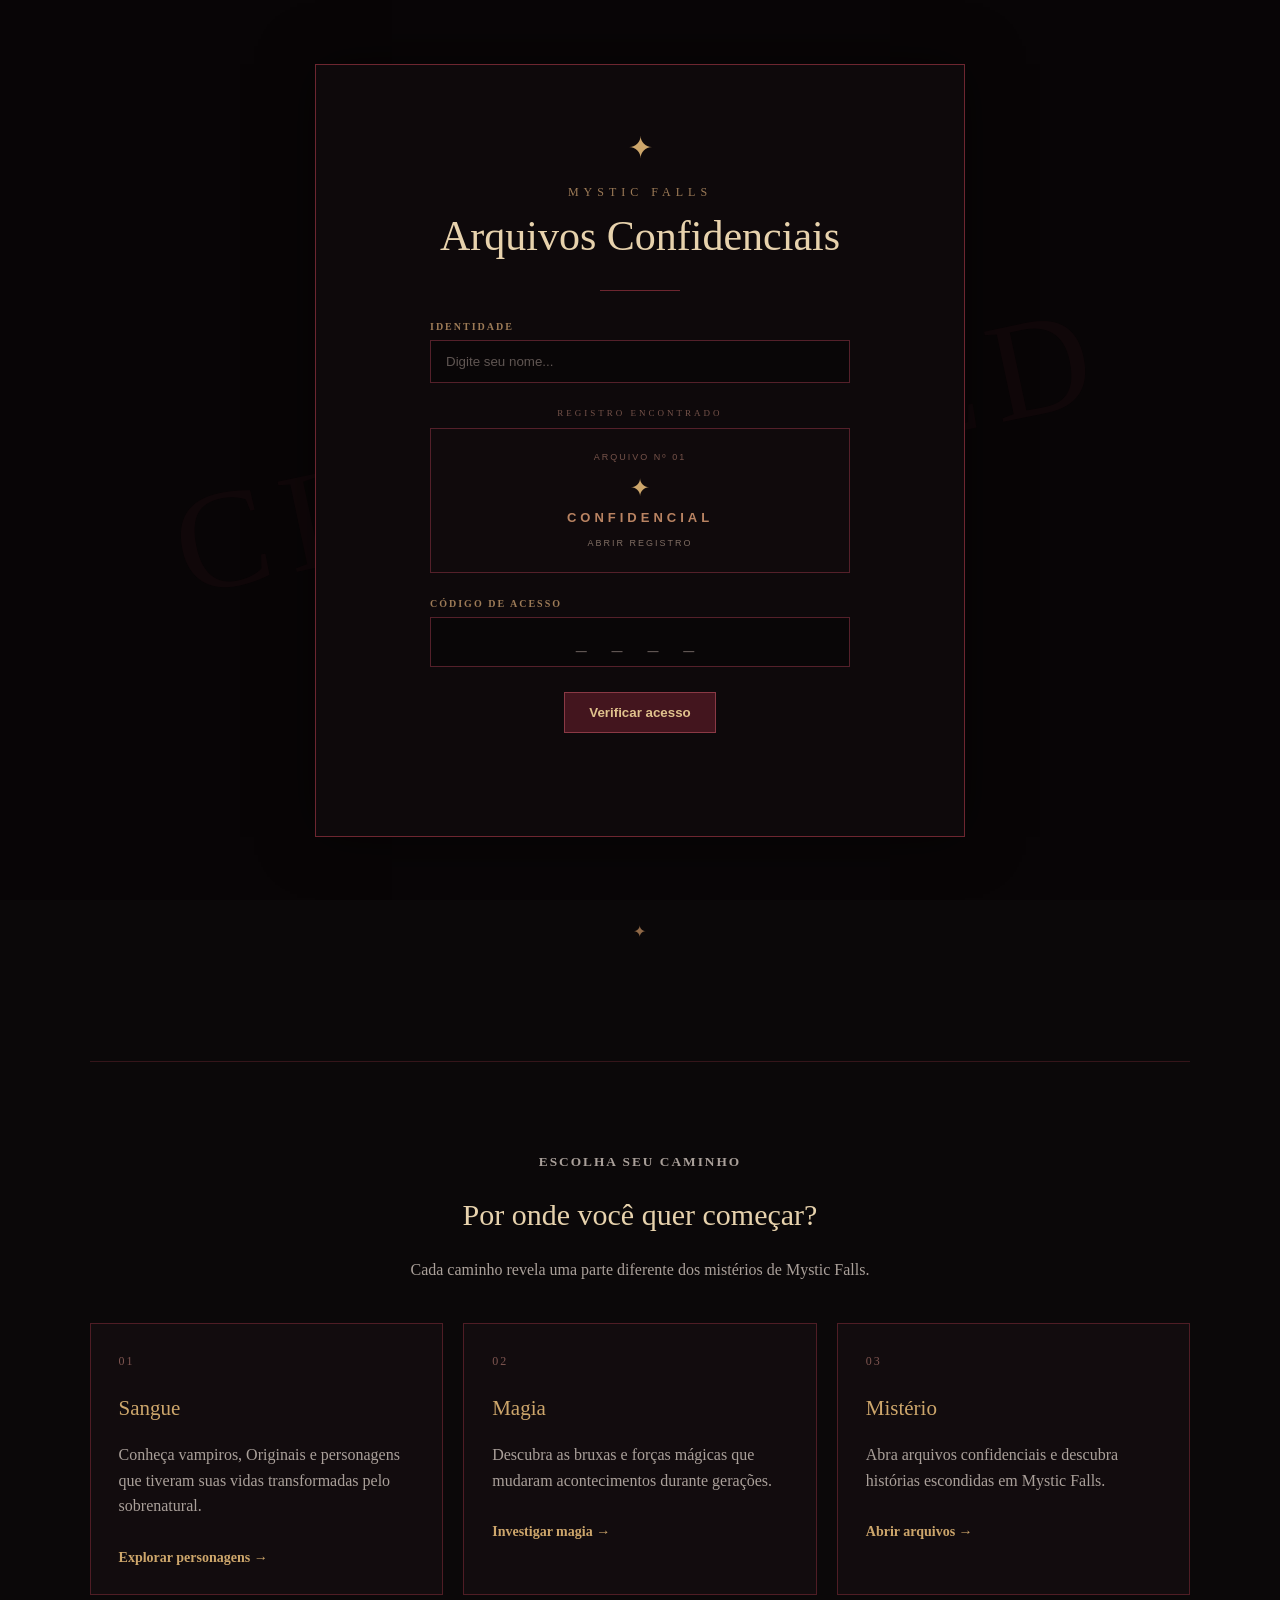
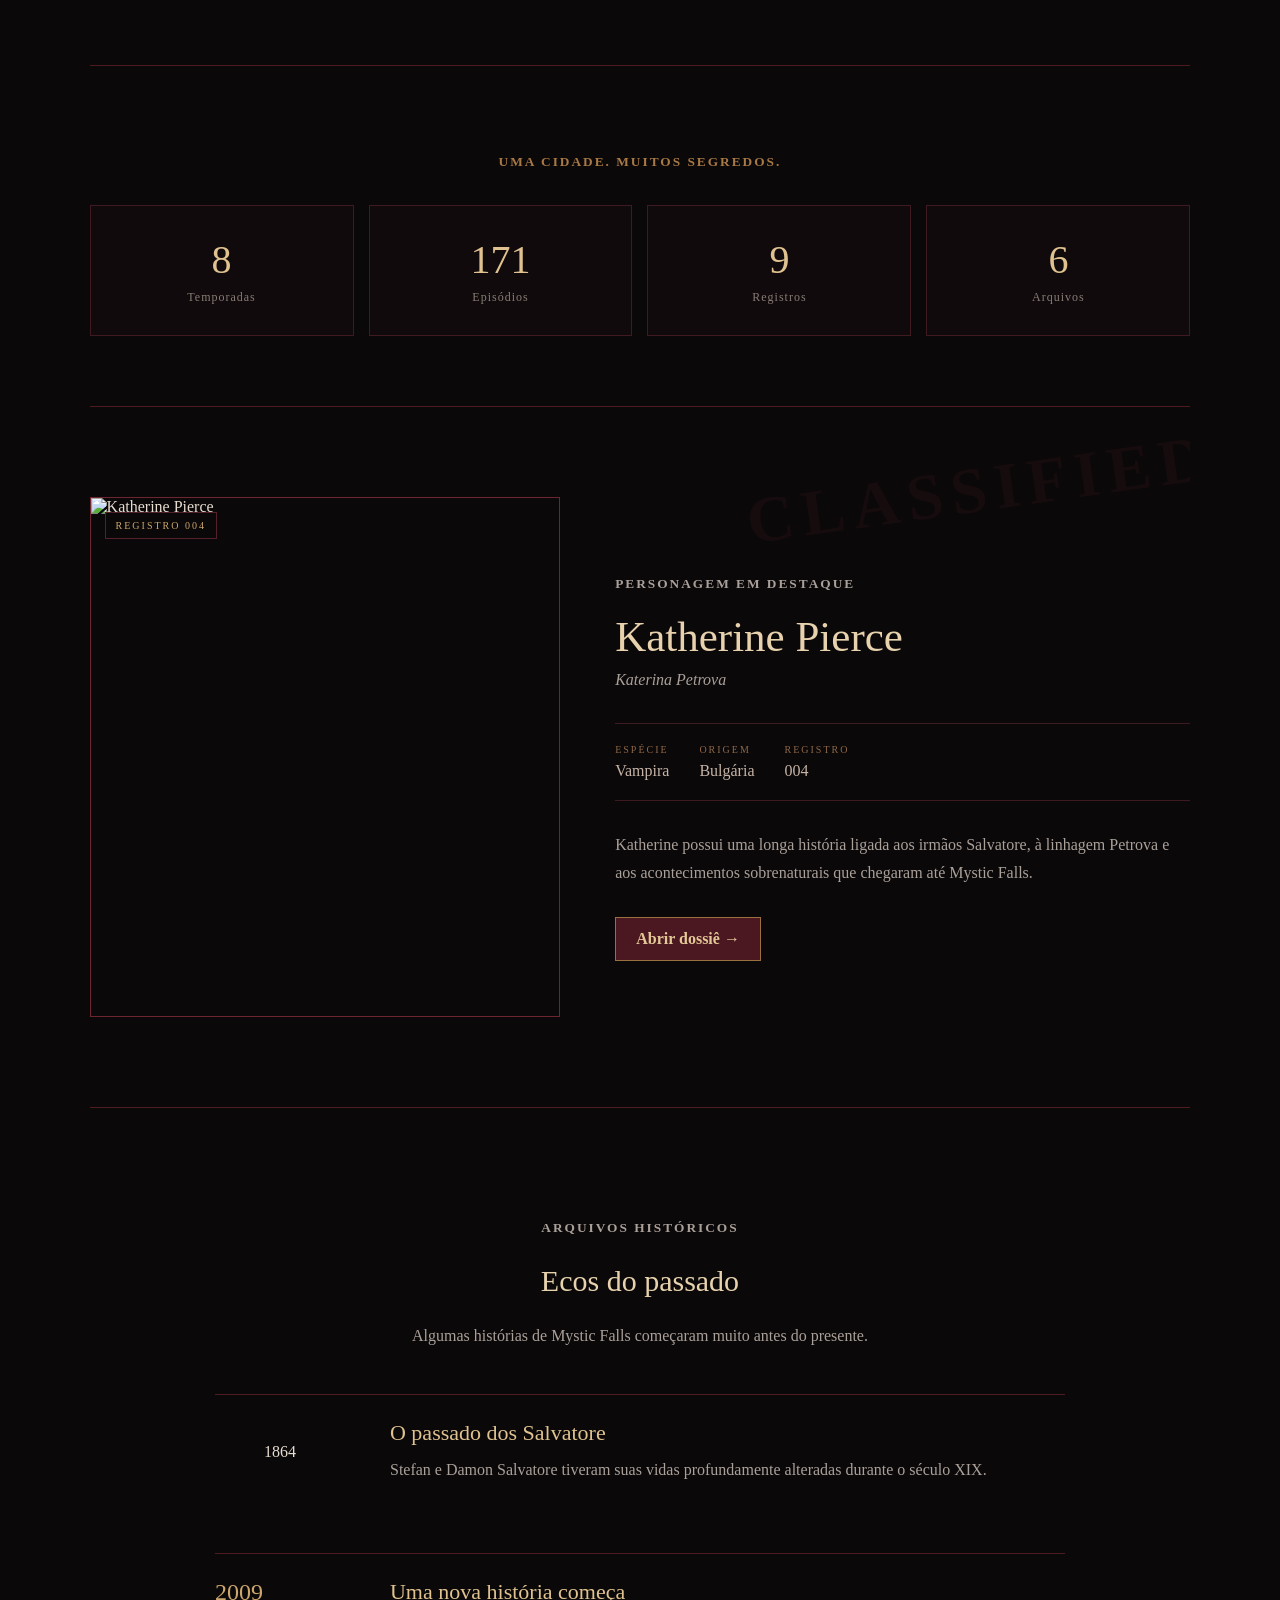
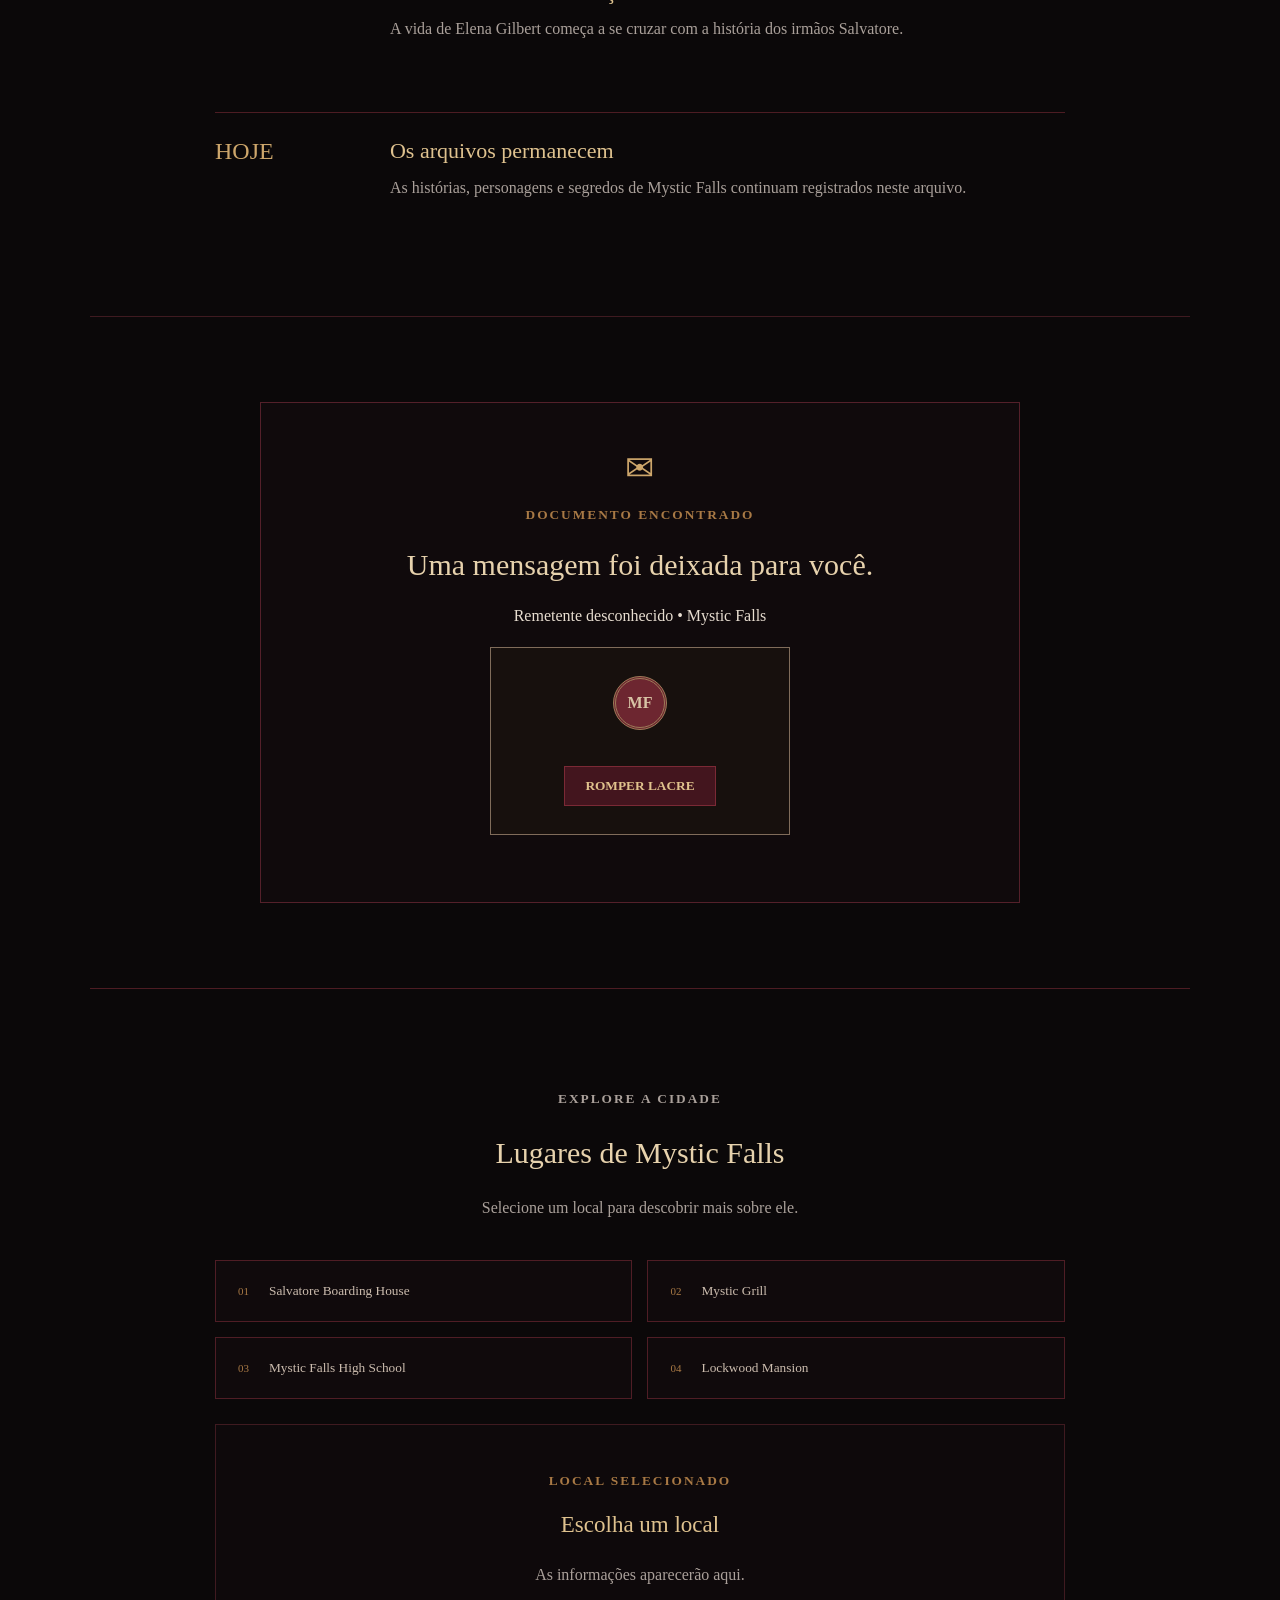
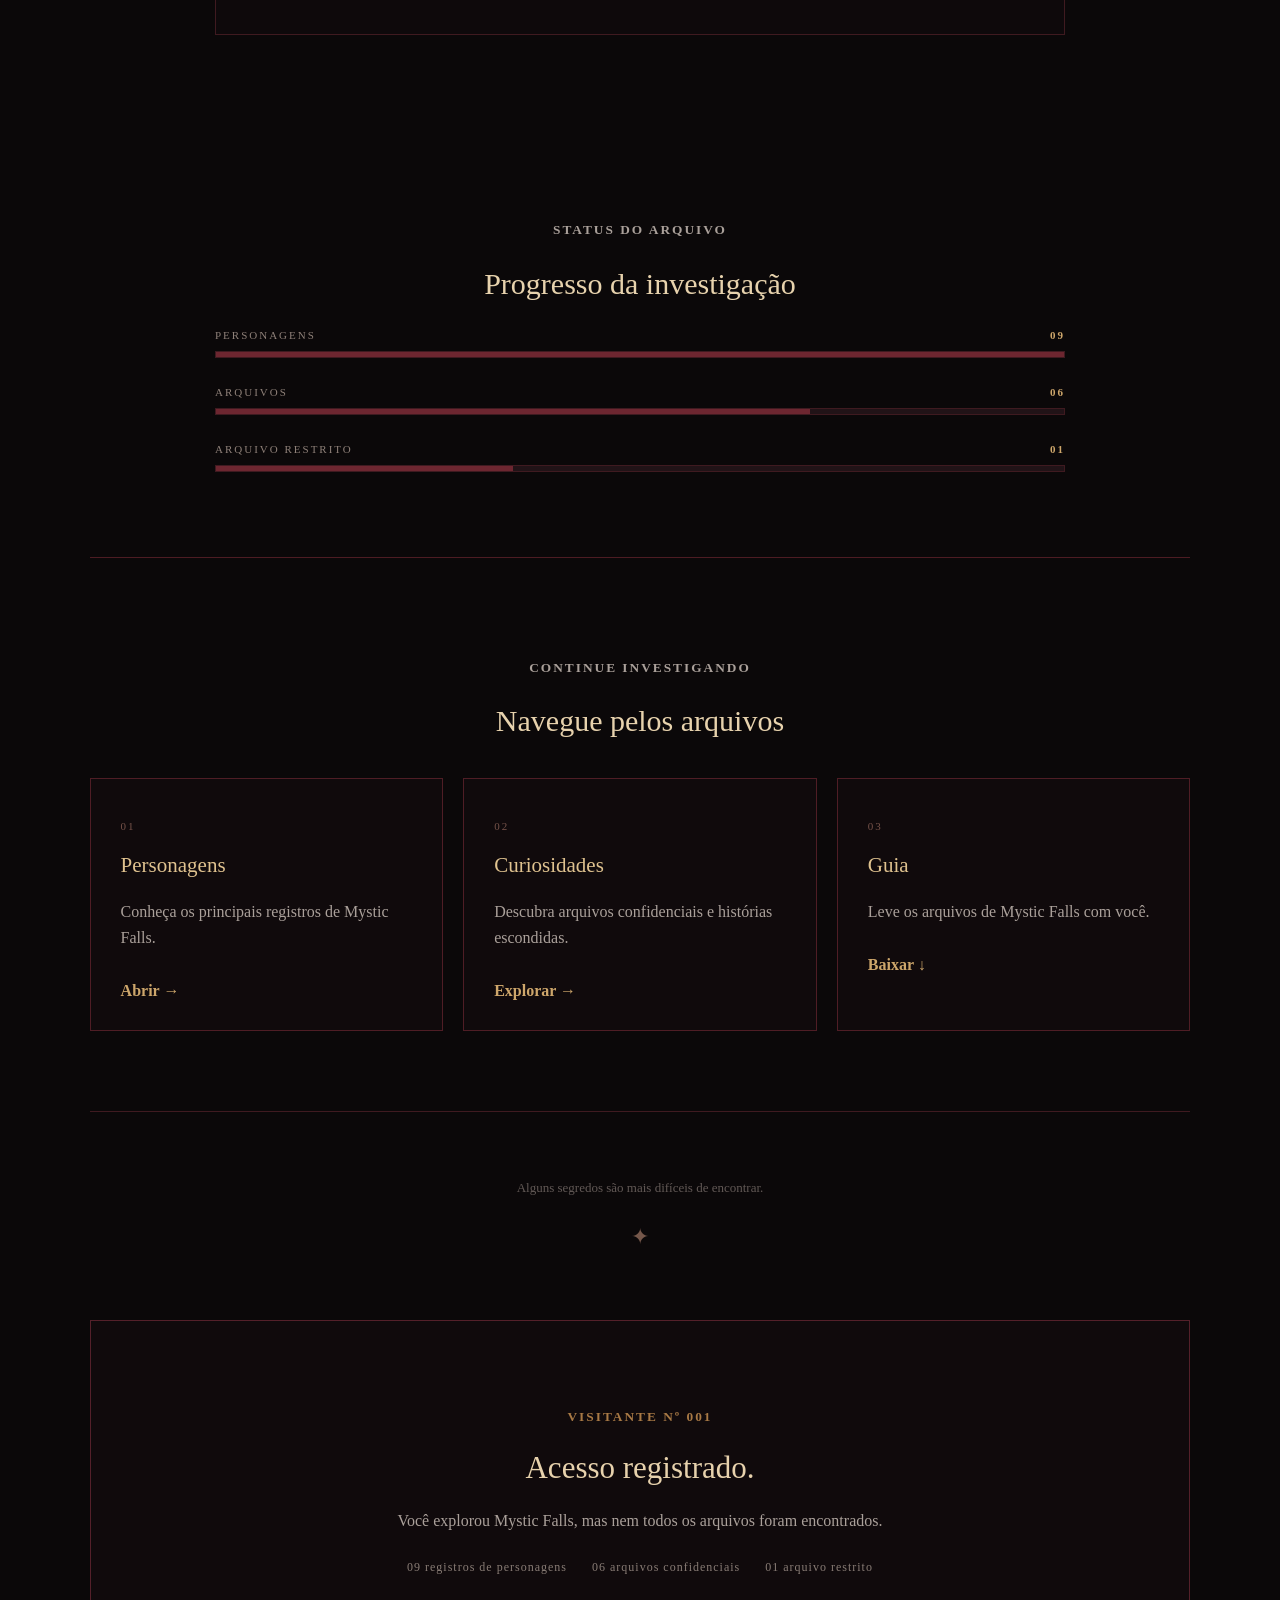
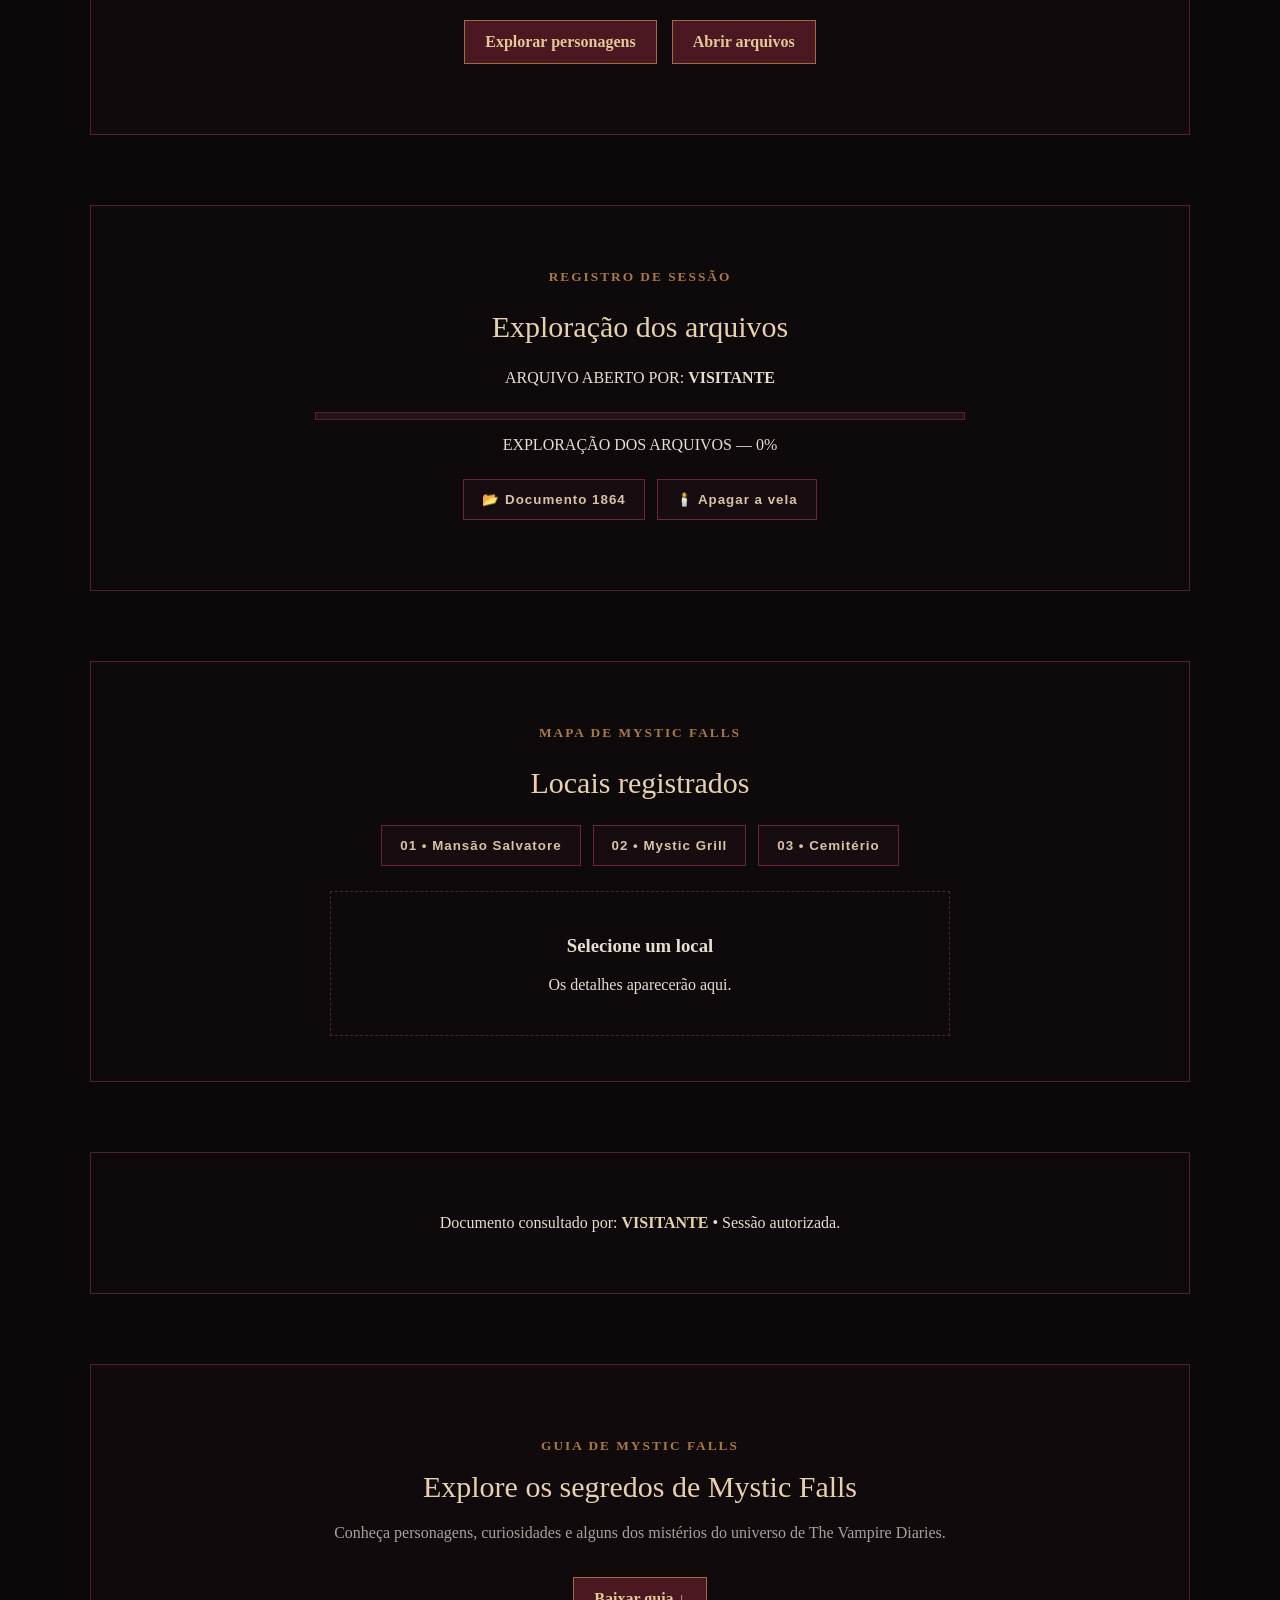
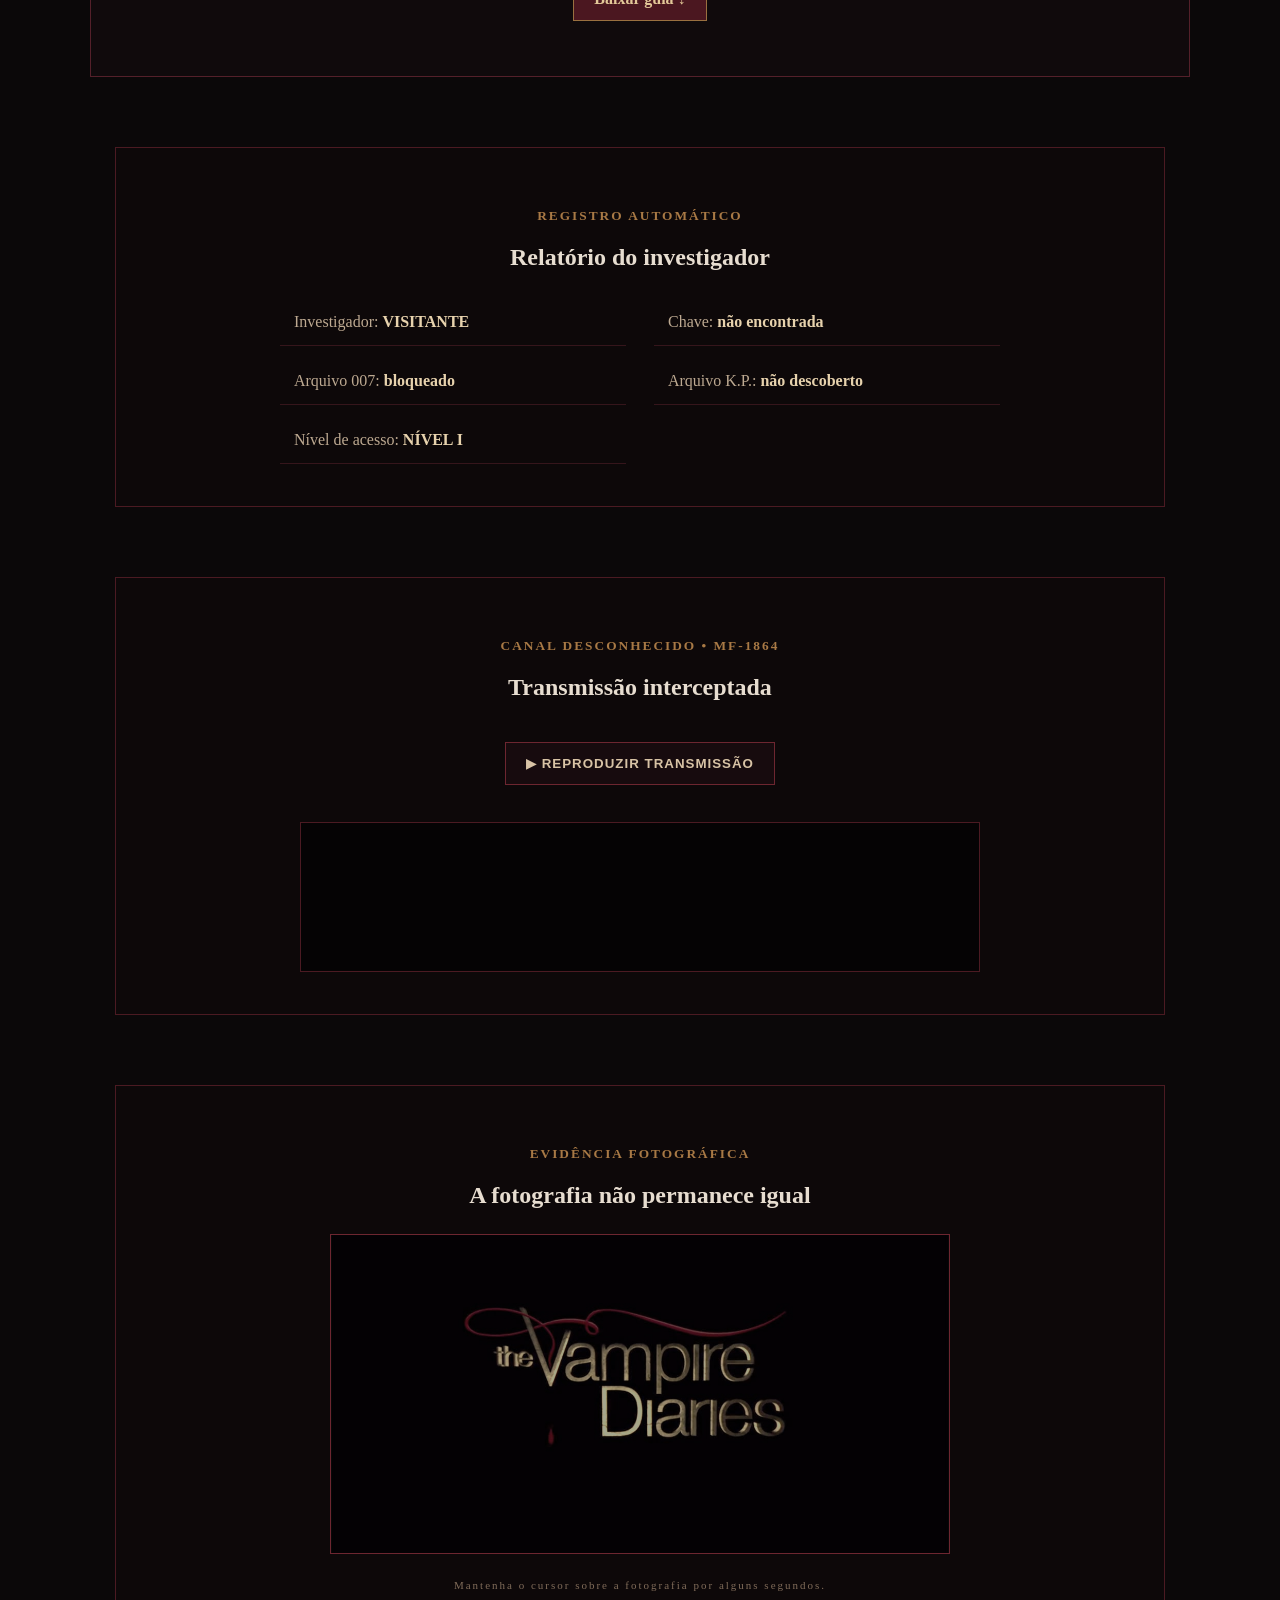
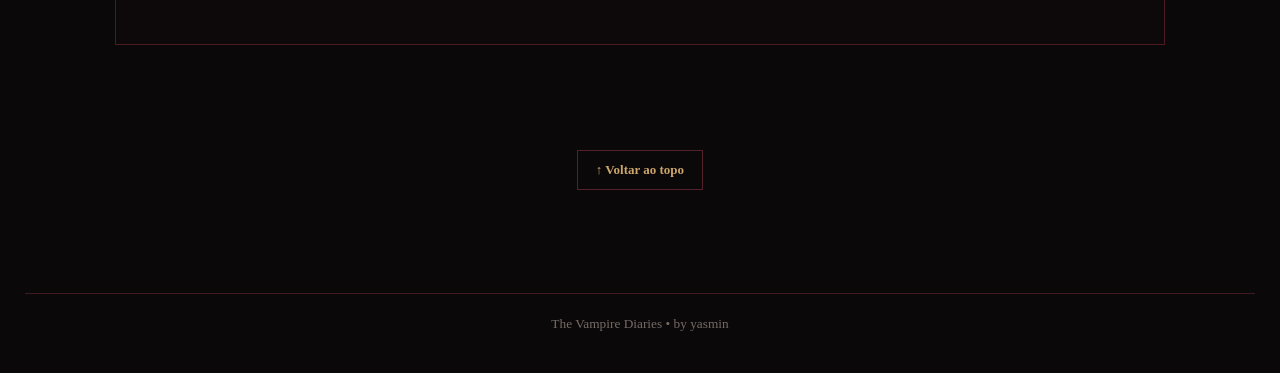
==== commit 192ceabd: "first commit" ====
--- a/index.html
+++ b/index.html
@@ -112,6 +112,11 @@
                     Curiosidades
                 </a>
 
+                <button id="encerrarSessao" class="ponto-mapa" type="button">
+                    Encerrar sessão
+                </button>
+
+            <button id="modoInvestigar" class="btn-investigar" type="button">🔎 INVESTIGAR</button>
             </nav>
 
         </header>
@@ -139,7 +144,7 @@
                     </h2>
 
                     <p>
-                        Mystic Falls parece apenas uma pequena cidade,
+                        <span id="fraseMudou" class="frase-mudou">Mystic Falls parece apenas uma pequena cidade,</span>
                         mas por trás de sua aparência tranquila existem
                         vampiros, bruxas, famílias antigas e segredos
                         escondidos há gerações.
@@ -384,7 +389,7 @@
                  DOSSIÊ KATHERINE
             ========================================== -->
 
-            <section class="dossie-destaque">
+            <section class="dossie-destaque" id="dossieKatherine">
 
                 <p class="marca-classified">
                     CLASSIFIED
@@ -458,6 +463,13 @@
             </section>
 
 
+            <section id="gavetaKatherine" class="gaveta-katherine" aria-live="polite">
+                <p class="pequeno"><small><b>ARQUIVO K.P. — ACESSO RESTRITO</b></small></p>
+                <h3>Gaveta oculta desbloqueada</h3>
+                <p>Um registro adicional de Katherine Pierce foi localizado. O arquivo estava escondido atrás do dossiê principal.</p>
+                <span>CLASSIFICAÇÃO: CONFIDENCIAL • K.P.-004</span>
+            </section>
+
             <!-- =========================================
                  LINHA DO TEMPO
             ========================================== -->
@@ -580,9 +592,7 @@
                     </p>
 
 
-                    <button id="abrirCarta" type="button">
-                        Abrir carta
-                    </button>
+                    <div class="envelope-antigo" id="envelopeCarta"><span class="lacre-carta">MF</span><button id="abrirCarta" type="button">ROMPER LACRE</button></div>
 
 
                     <div id="conteudoCarta">
@@ -1004,7 +1014,6 @@
 
             <section class="assinatura-visitante">
                 <p>Documento consultado por: <strong class="nome-visitante-site">VISITANTE</strong> • Sessão autorizada.</p>
-                <button id="encerrarSessao" type="button">Encerrar sessão</button>
             </section>
 
 
@@ -1041,17 +1050,50 @@
             </section>
 
 
-            <!-- =========================================
-                 VOLTAR AO TOPO
-            ========================================== -->
-
-            <section class="area-voltar-topo">
-                <a href="#topo" class="voltar-topo">
-                    ↑ Voltar ao topo
-                </a>
-            </section>
-
-        </main>
+        <!-- NOVOS RECURSOS DE INVESTIGAÇÃO -->
+        <section class="painel-investigador" id="painelInvestigador">
+            <p class="pequeno"><small><b>REGISTRO AUTOMÁTICO</b></small></p>
+            <h2>Relatório do investigador</h2>
+            <div class="relatorio-grid">
+                <p>Investigador: <strong class="nome-visitante-site">VISITANTE</strong></p>
+                <p>Chave: <strong id="relatorioChave">não encontrada</strong></p>
+                <p>Arquivo 007: <strong id="relatorio007">bloqueado</strong></p>
+                <p>Arquivo K.P.: <strong id="relatorioKP">não descoberto</strong></p>
+                <p>Nível de acesso: <strong id="nivelAcesso">NÍVEL I</strong></p>
+            </div>
+        </section>
+
+        <section class="transmissao-interceptada">
+            <p class="pequeno"><small><b>CANAL DESCONHECIDO • MF-1864</b></small></p>
+            <h2>Transmissão interceptada</h2>
+            <button id="reproduzirTransmissao" class="btn-transmissao" type="button">▶ REPRODUZIR TRANSMISSÃO</button>
+            <div id="terminalTransmissao" class="terminal-transmissao" aria-live="polite"></div>
+        </section>
+
+        <section class="foto-mutante-area">
+            <p class="pequeno"><small><b>EVIDÊNCIA FOTOGRÁFICA</b></small></p>
+            <h2>A fotografia não permanece igual</h2>
+            <div class="foto-mutante" id="fotoMutante">
+                <img src="img/mystic-falls.png" alt="Registro fotográfico de Mystic Falls">
+                <div class="revelacao-foto"><span>✦</span><strong>1864</strong><small>O PASSADO AINDA ESTÁ AQUI</small></div>
+            </div>
+            <p class="instrucao-foto">Mantenha o cursor sobre a fotografia por alguns segundos.</p>
+        </section>
+
+        <section id="finalSecreto" class="final-secreto">
+  <p class="pequeno"><small><b>STATUS DO ARQUIVO</b></small></p>
+  <h2>🏆 INVESTIGAÇÃO CONCLUÍDA</h2>
+  <p>Todos os arquivos disponíveis foram recuperados.</p>
+  <button id="abrirDocumentoFinal" type="button">Abrir último documento</button>
+  <article id="documentoFinal" class="documento-final"><span>ARQUIVO FINAL • MF-∞</span><h3>Registro concluído</h3><p>Mystic Falls ainda guarda segredos, mas esta investigação chegou a 100%.</p></article>
+</section>
+<div id="eventoSurpresa" class="evento-surpresa">⚠ ATIVIDADE DETECTADA NOS ARQUIVOS</div>
+
+        <!-- VOLTAR AO TOPO -->
+        <section class="area-voltar-topo">
+            <a href="#topo" class="voltar-topo">↑ Voltar ao topo</a>
+        </section>
+</main>
 
 
         <!-- =========================================
@@ -1438,8 +1480,91 @@
         abrirCarta.addEventListener("click",()=>{ localStorage.setItem("mysticCarta","1"); atualizarExperiencia(); abrirCarta.classList.add("lacre-rompido"); });
         document.getElementById("encerrarSessao").addEventListener("click",()=>{ ["mysticSessao","mysticHome","mysticPersonagens","mysticDocumento1864","mysticChave","mysticCarta","mysticCuriosidades","mysticArquivo7","mysticArquivosAbertos"].forEach(k=>localStorage.removeItem(k)); document.body.classList.add("sessao-encerrada"); setTimeout(()=>location.reload(),1200); });
 
-    </script>
-
+    
+// ===== NOVAS INTERAÇÕES =====
+(function(){
+ const investigar=document.getElementById('modoInvestigar');
+ if(investigar){ investigar.addEventListener('click',()=>{ document.body.classList.toggle('modo-investigacao'); investigar.classList.toggle('ativo'); investigar.textContent=document.body.classList.contains('modo-investigacao')?'✦ INVESTIGANDO':'🔎 INVESTIGAR'; }); }
+ const vela=document.getElementById('apagarVela');
+ if(vela){ vela.addEventListener('click',()=>{ document.body.classList.toggle('vela-apagada'); vela.textContent=document.body.classList.contains('vela-apagada')?'🕯️ Acender a vela':'🕯️ Apagar a vela'; }); }
+ const dossier=document.getElementById('dossieKatherine'), gaveta=document.getElementById('gavetaKatherine');
+ if(dossier&&gaveta){
+   dossier.addEventListener('click',e=>{
+     // Um único clique em QUALQUER parte do dossiê, inclusive em "Abrir dossiê", descobre o K.P.
+     gaveta.classList.add('mostrar');
+     localStorage.setItem('mysticKatherineKP','1');
+
+     const relatorioKP = document.getElementById('relatorioKP');
+     if(relatorioKP) relatorioKP.textContent = 'descoberto ✓';
+
+     if(typeof atualizarExperiencia==='function') atualizarExperiencia();
+   });
+   if(localStorage.getItem('mysticKatherineKP')==='1') gaveta.classList.add('mostrar');
+ }
+ const carta=document.getElementById('abrirCarta'), env=document.getElementById('envelopeCarta'); if(carta&&env){carta.addEventListener('click',()=>{env.classList.add('rompido'); carta.textContent='LACRE ROMPIDO';});}
+ const surpresa=document.getElementById('eventoSurpresa'); if(surpresa) setTimeout(()=>{surpresa.classList.add('mostrar'); setTimeout(()=>surpresa.classList.remove('mostrar'),4500);},120000);
+ const feitos=['mysticHome','mysticPersonagens','mysticDocumento1864','mysticChave','mysticCarta','mysticCuriosidades','mysticArquivo7'].filter(k=>localStorage.getItem(k)==='1').length;
+ if(feitos>=3) document.body.classList.add('segredos-alteraram');
+ const final=document.getElementById('finalSecreto'); if(final&&feitos===7) final.classList.add('mostrar');
+ const abrirFinal=document.getElementById('abrirDocumentoFinal'), docFinal=document.getElementById('documentoFinal'); if(abrirFinal&&docFinal) abrirFinal.addEventListener('click',()=>docFinal.classList.toggle('mostrar'));
+})();
+
+
+// ===== RELATÓRIO, NÍVEIS, TRANSMISSÃO, FOTO E FINAL 100% =====
+(function(){
+ const get=k=>localStorage.getItem(k)==='1';
+ const ch=document.getElementById('relatorioChave'), a7=document.getElementById('relatorio007'), kp=document.getElementById('relatorioKP'), nivel=document.getElementById('nivelAcesso');
+ const marcos=['mysticHome','mysticPersonagens','mysticDocumento1864','mysticChave','mysticCarta','mysticCuriosidades','mysticArquivo7','mysticKatherineKP','mysticPersonagemSecreto'];
+ function estado(){
+   const completos=marcos.filter(get).length;
+   if(ch) ch.textContent=get('mysticChave')?'encontrada ✓':'não encontrada';
+   if(a7) a7.textContent=get('mysticArquivo7')?'aberto ✓':'bloqueado';
+   if(kp) kp.textContent=get('mysticKatherineKP')?'descoberto ✓':'não descoberto';
+   let n='NÍVEL I'; if(get('mysticChave')) n='NÍVEL II'; if(get('mysticArquivo7')) n='NÍVEL III'; if(completos===marcos.length) n='ACESSO TOTAL';
+   if(nivel) nivel.textContent=n;
+   return completos===marcos.length;
+ }
+ window.atualizarRelatorioInvestigador = estado;
+ estado();
+ window.addEventListener('storage',estado);
+ const bt=document.getElementById('reproduzirTransmissao'), term=document.getElementById('terminalTransmissao');
+ if(bt&&term){ bt.addEventListener('click',()=>{
+   bt.disabled=true; term.textContent=''; const linhas=['TRANSMISSÃO RECUPERADA...','ORIGEM: DESCONHECIDA','DATA: 1864','SINAL: INSTÁVEL','...NÃO CONFIE EM TODOS OS REGISTROS.'];
+   let li=0, ci=0; function digitar(){ if(li>=linhas.length){bt.disabled=false;return;} if(ci<linhas[li].length){term.textContent+=linhas[li][ci++];setTimeout(digitar,38);}else{term.textContent+='\n';li++;ci=0;setTimeout(digitar,420);} } digitar();
+ });}
+ const fm=document.getElementById('fotoMutante'); if(fm){let t;fm.addEventListener('mouseenter',()=>{t=setTimeout(()=>fm.classList.add('revelada'),1800)});fm.addEventListener('mouseleave',()=>{clearTimeout(t);fm.classList.remove('revelada')});}
+ const tela=document.getElementById('telaConclusao'), abrir=document.getElementById('abrirUltimoRegistro'), ultimo=document.getElementById('ultimoRegistro'), fechar=document.getElementById('fecharConclusao');
+ if(tela && estado() && sessionStorage.getItem('mysticFinalVisto')!=='1'){setTimeout(()=>{tela.classList.add('mostrar');tela.setAttribute('aria-hidden','false');sessionStorage.setItem('mysticFinalVisto','1')},1000)}
+ if(abrir&&ultimo) abrir.addEventListener('click',()=>ultimo.classList.add('mostrar'));
+ if(fechar&&tela) fechar.addEventListener('click',()=>{tela.classList.remove('mostrar');tela.setAttribute('aria-hidden','true')});
+})();
+</script>
+
+
+<div id="telaConclusao" class="tela-conclusao" aria-hidden="true">
+  <div class="conclusao-conteudo">
+    <p>MYSTIC FALLS ARCHIVES</p>
+    <h2>INVESTIGAÇÃO CONCLUÍDA</h2>
+    <strong>ACESSO TOTAL CONCEDIDO</strong>
+    <button id="abrirUltimoRegistro" type="button">ABRIR ÚLTIMO REGISTRO</button>
+    <article id="ultimoRegistro" class="ultimo-registro">
+      <span>ARQUIVO FINAL • ACESSO TOTAL</span>
+      <h3>Registro do investigador</h3>
+      <p>Todos os arquivos disponíveis foram recuperados. O caso foi oficialmente encerrado.</p>
+      <button id="fecharConclusao" type="button">VOLTAR AOS ARQUIVOS</button>
+    </article>
+  </div>
+</div>
+<script>
+(function(){
+ const h=document.querySelector('header'); if(!h||document.getElementById('nivelTopo')) return;
+ const b=document.createElement('span'); b.id='nivelTopo'; b.className='nivel-topo';
+ const keys=['mysticHome','mysticPersonagens','mysticDocumento1864','mysticChave','mysticCarta','mysticCuriosidades','mysticArquivo7','mysticKatherineKP','mysticPersonagemSecreto'];
+ const n=keys.filter(k=>localStorage.getItem(k)==='1').length;
+ b.textContent=n===keys.length?'ACESSO TOTAL':localStorage.getItem('mysticArquivo7')==='1'?'NÍVEL III':localStorage.getItem('mysticChave')==='1'?'NÍVEL II':'NÍVEL I';
+ h.appendChild(b);
+})();
+</script>
 </body>
 
 </html>
--- a/css/style.css
+++ b/css/style.css
@@ -3542,34 +3542,40 @@
 #pasta1864 .chave-foto.detectada, #pasta1864 .chave-foto.encontrada { opacity:1 !important; transform:rotate(-25deg) scale(1.3); }
 @media (max-width:650px){#pasta1864 .foto-investigacao{height:230px !important;} #pasta1864 .lente-lupa{width:115px !important;height:115px !important;}}
 
-/* =========================================================
-   AJUSTE FINAL — CHAVE NO CENTRO DA FOTO / ÁREA DA LUPA
-========================================================= */
-.chave-foto {
-    position: absolute;
-    left: 50% !important;
-    top: 50% !important;
-    right: auto !important;
-    bottom: auto !important;
-    z-index: 10;
-    padding: 4px;
-    border: none;
-    background: transparent;
-    font-size: 24px;
-    opacity: 0.05;
-    cursor: pointer;
-    transform: translate(-50%, -50%) rotate(-25deg);
-    transition: opacity 0.25s, transform 0.25s, filter 0.25s;
-}
-
-.chave-foto.detectada {
-    opacity: 1;
-    transform: translate(-50%, -50%) rotate(-25deg) scale(1.35);
-    filter: drop-shadow(0 0 8px rgba(205, 166, 107, 0.9));
-}
-
-.chave-foto.encontrada {
-    opacity: 1;
-    transform: translate(-50%, -50%) rotate(-25deg) scale(1.25);
-    filter: drop-shadow(0 0 10px rgba(205, 166, 107, 1));
-}
+
+/* ===== NOVOS SEGREDOS / INVESTIGAÇÃO ===== */
+.btn-investigar{padding:9px 14px;border:1px solid #6d2630;background:transparent;color:#d8c3a5;font:700 11px Georgia,serif;letter-spacing:1.5px;cursor:pointer;transition:.3s}.btn-investigar:hover,.btn-investigar.ativo{background:#46151d;color:#fff;box-shadow:0 0 18px rgba(109,38,48,.35)}
+.modo-investigacao .pasta-1864,.modo-investigacao .mensagem-encontrada,.modo-investigacao .dossie-destaque,.modo-investigacao .arquivo-card{box-shadow:0 0 18px rgba(151,7,71,.16)}
+.frase-mudou{transition:.4s}.segredos-alteraram .frase-mudou{color:#970747;text-shadow:0 0 8px rgba(151,7,71,.25)}.segredos-alteraram .frase-mudou:hover{font-size:0}.segredos-alteraram .frase-mudou:hover::after{content:'ALGUNS SEGREDOS JÁ SABEM QUE VOCÊ ESTÁ AQUI.';font-size:inherit;letter-spacing:1px;color:#970747}
+.gaveta-katherine{max-height:0;overflow:hidden;opacity:0;margin:0 auto;max-width:900px;padding:0 30px;border:0 solid #6d2630;background:#0c0809;transition:.7s}.gaveta-katherine.mostrar{max-height:300px;opacity:1;padding:28px 30px;border-width:1px;margin-top:-20px;margin-bottom:50px;box-shadow:inset 0 8px 20px #000}
+.envelope-antigo{margin:22px auto;max-width:300px;padding:28px 20px;border:1px solid #806c5a;background:#17100d;position:relative}.lacre-carta{display:flex;margin:0 auto 16px;width:54px;height:54px;border-radius:50%;align-items:center;justify-content:center;background:#6d2630;color:#d8c3a5;border:3px double #9d7b57;font-weight:bold}.envelope-antigo.rompido .lacre-carta{transform:rotate(18deg) scale(.85);opacity:.45}.envelope-antigo button{background:transparent;border:1px solid #9d7b57;color:#d8c3a5;padding:10px 16px;cursor:pointer}
+.vela-apagada::after{content:'NEM TODO ARQUIVO DEVE SER ABERTO.';position:fixed;left:50%;top:52%;transform:translate(-50%,-50%);z-index:9998;color:#8d5b65;letter-spacing:4px;font:700 13px Georgia,serif;pointer-events:none;text-shadow:0 0 12px #000}.vela-apagada main{filter:brightness(.32);transition:filter .8s}.vela-apagada header{filter:brightness(.55)}
+.evento-surpresa{position:fixed;right:22px;bottom:22px;z-index:10000;padding:14px 18px;border:1px solid #6d2630;background:#100b0c;color:#cda66b;font-size:10px;letter-spacing:2px;opacity:0;transform:translateY(20px);pointer-events:none;transition:.4s}.evento-surpresa.mostrar{opacity:1;transform:none}
+#arquivoPersonagemBloqueado{position:relative}.bloqueio-personagem{position:absolute;inset:0;z-index:30;background:rgba(7,4,5,.96);display:flex;flex-direction:column;align-items:center;justify-content:center;text-align:center;padding:25px}.bloqueio-personagem span{font-size:32px}.bloqueio-personagem strong{color:#d8c3a5;letter-spacing:2px;margin:12px}.bloqueio-personagem p{font-size:10px;letter-spacing:1.5px}.bloqueio-personagem button{margin-top:12px;padding:9px 15px;background:transparent;border:1px solid #6d2630;color:#d8c3a5;cursor:pointer}.arquivo-desbloqueado .bloqueio-personagem{display:none}.acesso-concedido{position:absolute;inset:35% 8% auto;z-index:40;padding:18px;border:2px solid #9d7b57;background:#100b0c;color:#d8c3a5;text-align:center;letter-spacing:4px;font-weight:bold;opacity:0;transform:scale(.8);pointer-events:none}.acesso-concedido.mostrar{animation:acessoConcedido 1.8s ease}@keyframes acessoConcedido{0%{opacity:0;transform:scale(.7)}25%,70%{opacity:1;transform:scale(1)}100%{opacity:0}}
+.final-secreto{display:none;max-width:900px;margin:70px auto;padding:45px 30px;text-align:center;border:1px solid #9d7b57;background:#0d090a;box-shadow:0 0 35px rgba(109,38,48,.2)}.final-secreto.mostrar{display:block;animation:finalEntrada .8s ease}@keyframes finalEntrada{from{opacity:0;transform:translateY(20px)}to{opacity:1;transform:none}}.documento-final{display:none;margin-top:25px;padding:25px;border:1px solid #6d2630}.documento-final.mostrar{display:block}.final-secreto button{padding:10px 18px;background:#46151d;border:1px solid #9d7b57;color:#fff;cursor:pointer}
+@media(max-width:850px){.btn-investigar{padding:7px 9px;font-size:9px}.evento-surpresa{left:14px;right:14px;bottom:14px}.vela-apagada::after{width:80%;text-align:center;line-height:1.8}}
+
+
+/* ===== RELATÓRIO AUTOMÁTICO / NÍVEIS / TRANSMISSÃO / FOTO / FINAL ===== */
+.painel-investigador,.transmissao-interceptada,.foto-mutante-area{max-width:1050px;margin:70px auto;padding:42px;border:1px solid #4b1a22;background:#0d0809;text-align:center}
+.relatorio-grid{display:grid;grid-template-columns:repeat(2,minmax(0,1fr));gap:12px 28px;max-width:720px;margin:28px auto 0;text-align:left}
+.relatorio-grid p{margin:0;padding:14px;border-bottom:1px solid #35151b;color:#bda991}.relatorio-grid strong{color:#e7d2ad}
+.btn-transmissao{margin:22px auto;padding:13px 20px;border:1px solid #6d2630;background:#170b0e;color:#d8c3a5;font-weight:bold;letter-spacing:1px;cursor:pointer}.btn-transmissao:hover{background:#46151d;color:#fff}
+.terminal-transmissao{max-width:680px;min-height:150px;margin:15px auto 0;padding:24px;border:1px solid #4b1a22;background:#050304;color:#b9935c;text-align:left;white-space:pre-line;font-family:Consolas,monospace;line-height:1.9;letter-spacing:1px}
+.foto-mutante{position:relative;max-width:620px;height:320px;margin:25px auto;overflow:hidden;border:1px solid #6d2630;background:#050304}.foto-mutante img{width:100%;height:100%;object-fit:cover;filter:sepia(.35) brightness(.65);transition:2s}.revelacao-foto{position:absolute;inset:0;display:flex;flex-direction:column;align-items:center;justify-content:center;background:rgba(18,5,8,.12);opacity:0;transition:1.5s;color:#e7d2ad;text-shadow:0 0 14px #000}.revelacao-foto span{font-size:42px}.revelacao-foto strong{font-size:52px;letter-spacing:12px}.revelacao-foto small{margin-top:12px;letter-spacing:4px}.foto-mutante.revelada img{filter:sepia(.8) brightness(.28) contrast(1.25);transform:scale(1.035)}.foto-mutante.revelada .revelacao-foto{opacity:1;background:rgba(45,7,15,.42)}.instrucao-foto{font-size:11px;letter-spacing:2px;color:#806c5a}
+.tela-conclusao{position:fixed;inset:0;z-index:99999;display:flex;align-items:center;justify-content:center;background:#030203;opacity:0;visibility:hidden;transition:1s}.tela-conclusao.mostrar{opacity:1;visibility:visible}.conclusao-conteudo{width:min(850px,90%);padding:60px 35px;border:1px solid #6d2630;text-align:center;background:#090506;box-shadow:0 0 80px rgba(109,38,48,.25)}.conclusao-conteudo>p{letter-spacing:7px;color:#9d7b57}.conclusao-conteudo>h2{font-size:42px;color:#e7d2ad}.conclusao-conteudo>strong{display:block;margin:18px 0 30px;color:#b9935c;letter-spacing:4px}.conclusao-conteudo button{padding:14px 22px;border:1px solid #8a2d3b;background:#4a1520;color:#e7d2ad;font-weight:bold;letter-spacing:1px;cursor:pointer}.ultimo-registro{display:none;margin:30px auto 0;max-width:620px;padding:28px;border:1px solid #6d2630;background:#10090b}.ultimo-registro.mostrar{display:block;animation:arquivoFinalEntrada .7s ease}.ultimo-registro span{font-size:10px;letter-spacing:3px;color:#9d7b57}
+@keyframes arquivoFinalEntrada{from{opacity:0;transform:translateY(15px)}to{opacity:1;transform:none}}
+@media(max-width:700px){.relatorio-grid{grid-template-columns:1fr}.painel-investigador,.transmissao-interceptada,.foto-mutante-area{padding:26px 18px}.foto-mutante{height:240px}.conclusao-conteudo>h2{font-size:28px}.revelacao-foto strong{font-size:38px}}
+
+.nivel-topo{display:inline-block;margin-left:12px;padding:7px 10px;border:1px solid #6d2630;color:#b9935c;font-size:9px;font-weight:bold;letter-spacing:2px;background:#0d0809}
+
+
+/* CORREÇÃO FINAL - REGISTRO 009 BLOQUEADO */
+#arquivoPersonagemBloqueado { position: relative !important; overflow: hidden; }
+#arquivoPersonagemBloqueado .bloqueio-personagem { position:absolute !important; inset:0 !important; z-index:999 !important; min-height:100%; background:rgba(7,4,5,.97) !important; display:flex; flex-direction:column; align-items:center; justify-content:center; text-align:center; padding:28px; border:1px solid #6d2630; }
+#arquivoPersonagemBloqueado .bloqueio-personagem span { font-size:36px; }
+#arquivoPersonagemBloqueado .bloqueio-personagem strong { color:#e7d2ad; letter-spacing:3px; margin:12px 0; }
+#arquivoPersonagemBloqueado .bloqueio-personagem p { color:#9d7b57; font-size:10px; letter-spacing:1.5px; margin:5px 0; }
+#arquivoPersonagemBloqueado .bloqueio-personagem button { margin-top:16px; padding:10px 18px; background:#100b0c; border:1px solid #6d2630; color:#d8c3a5; font-weight:bold; letter-spacing:1px; cursor:pointer; }
+#arquivoPersonagemBloqueado .bloqueio-personagem button:hover { background:#46151d; color:#fff; }
+#arquivoPersonagemBloqueado.arquivo-desbloqueado .bloqueio-personagem { display:none !important; }
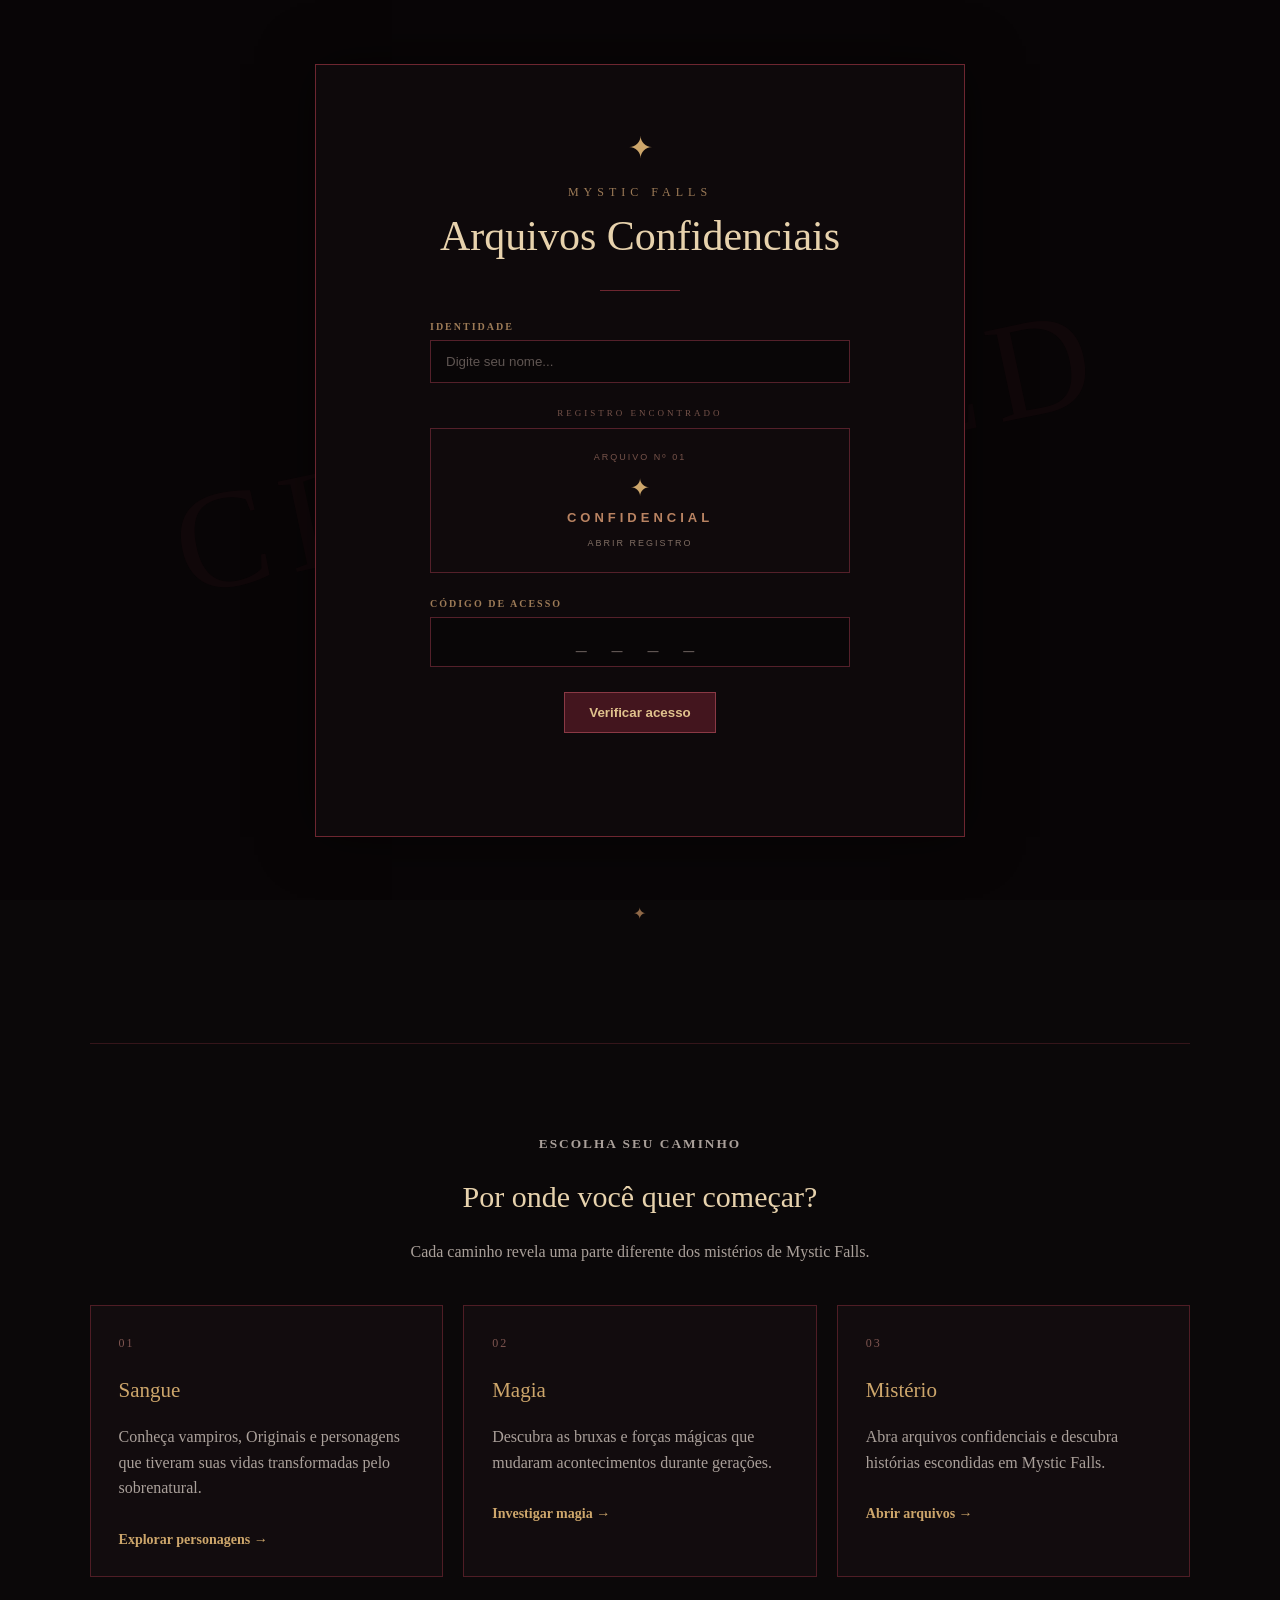
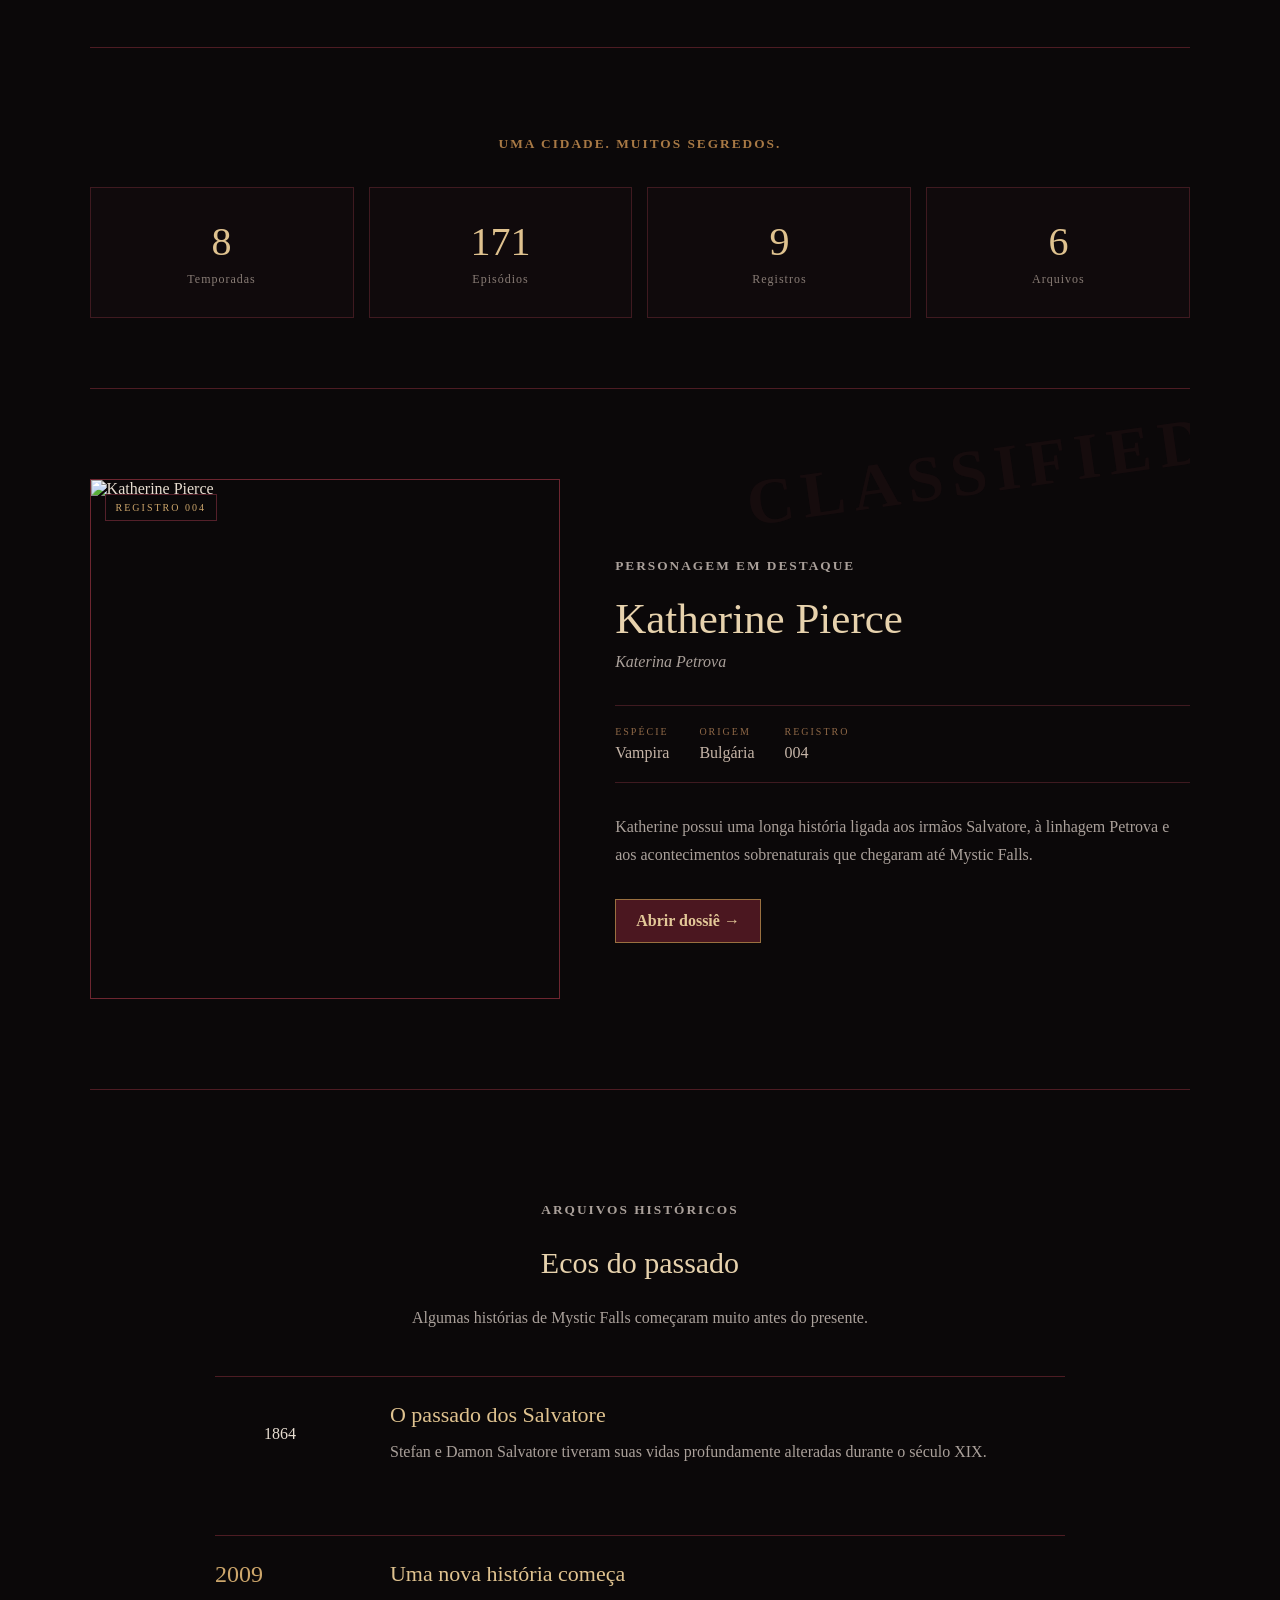
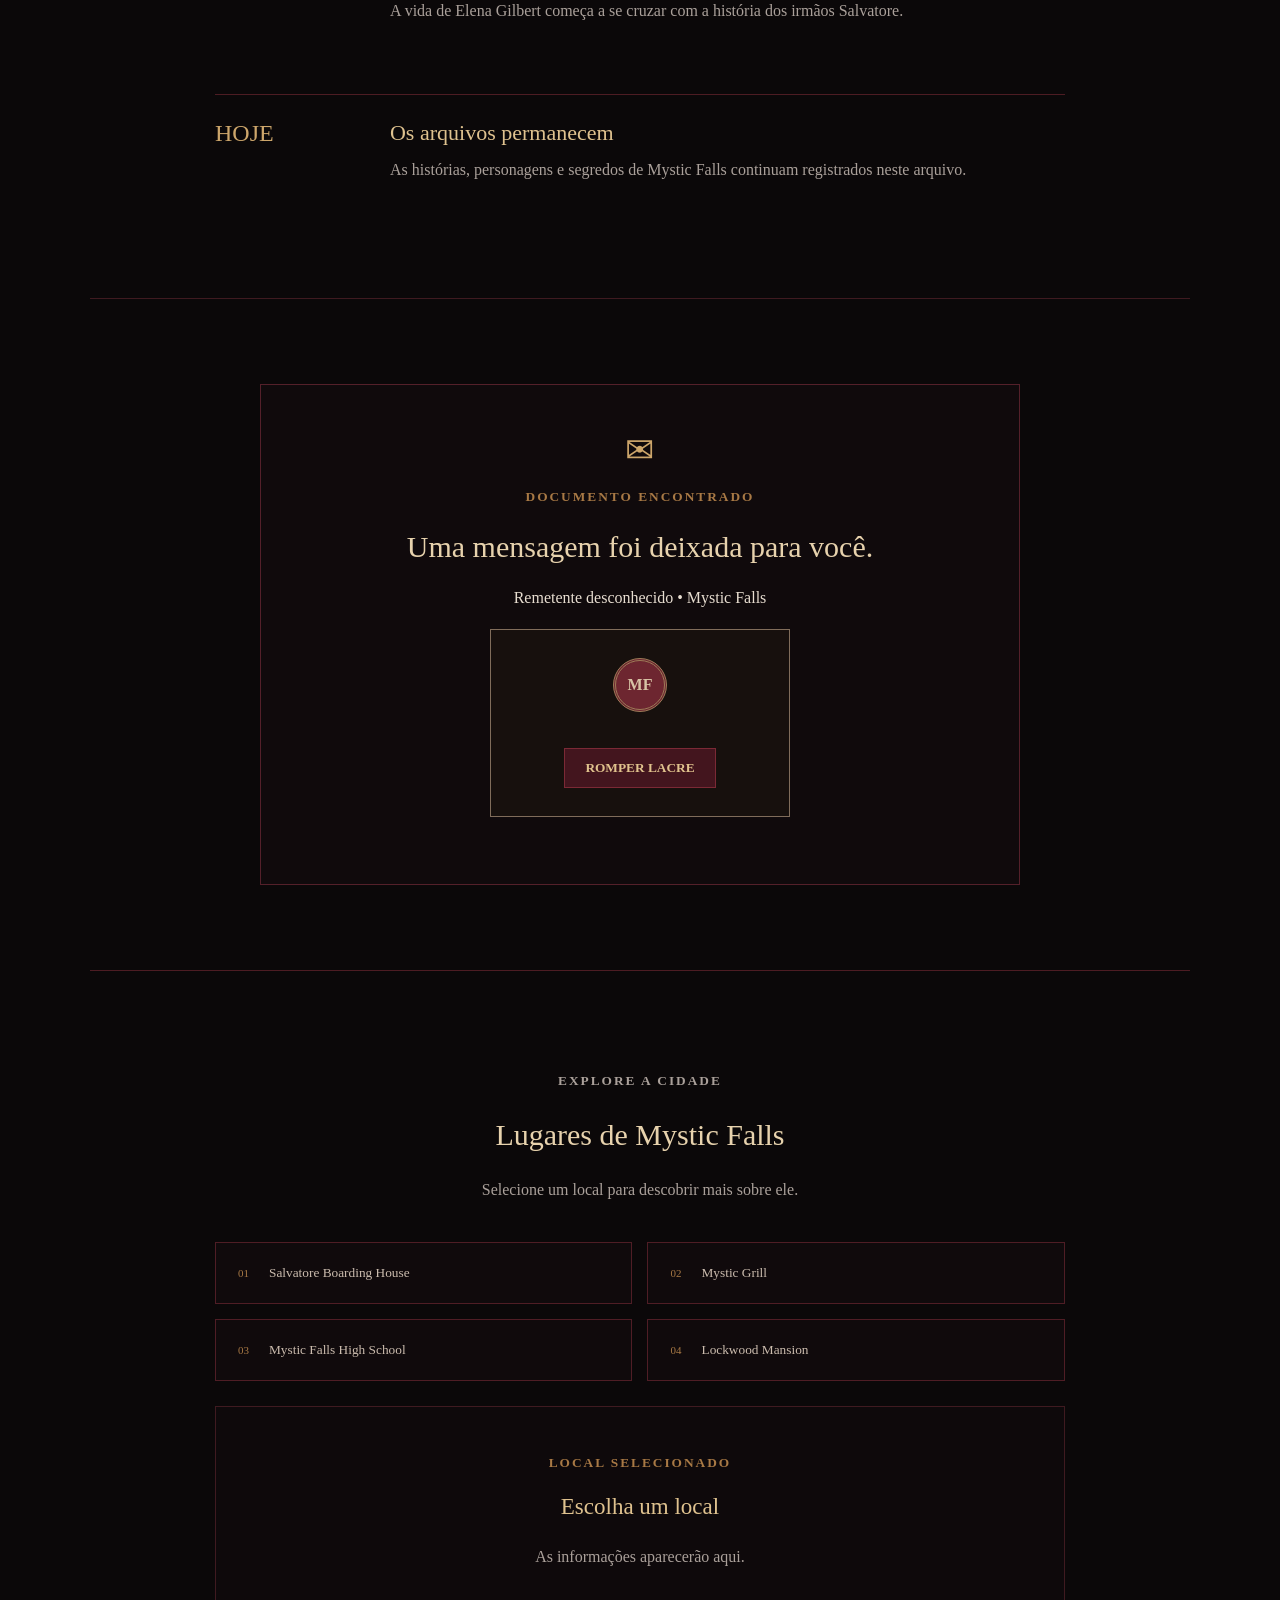
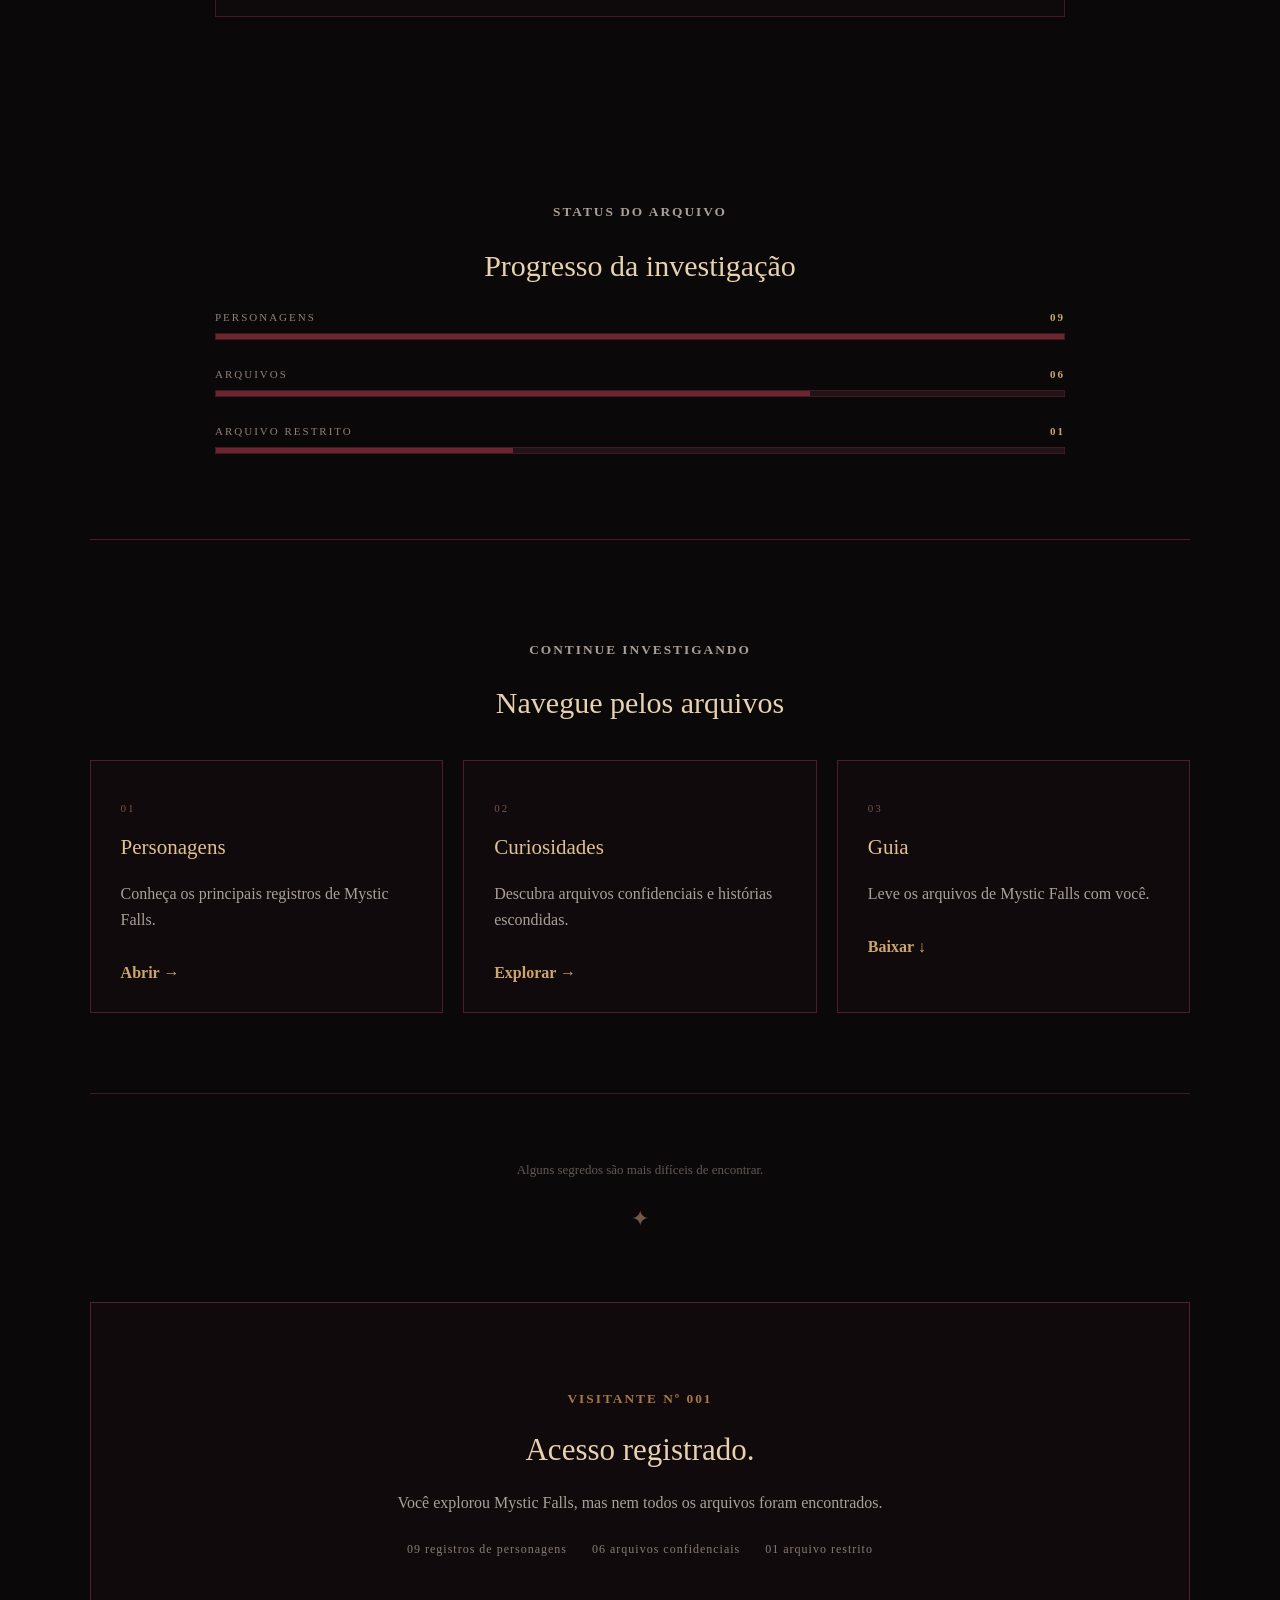
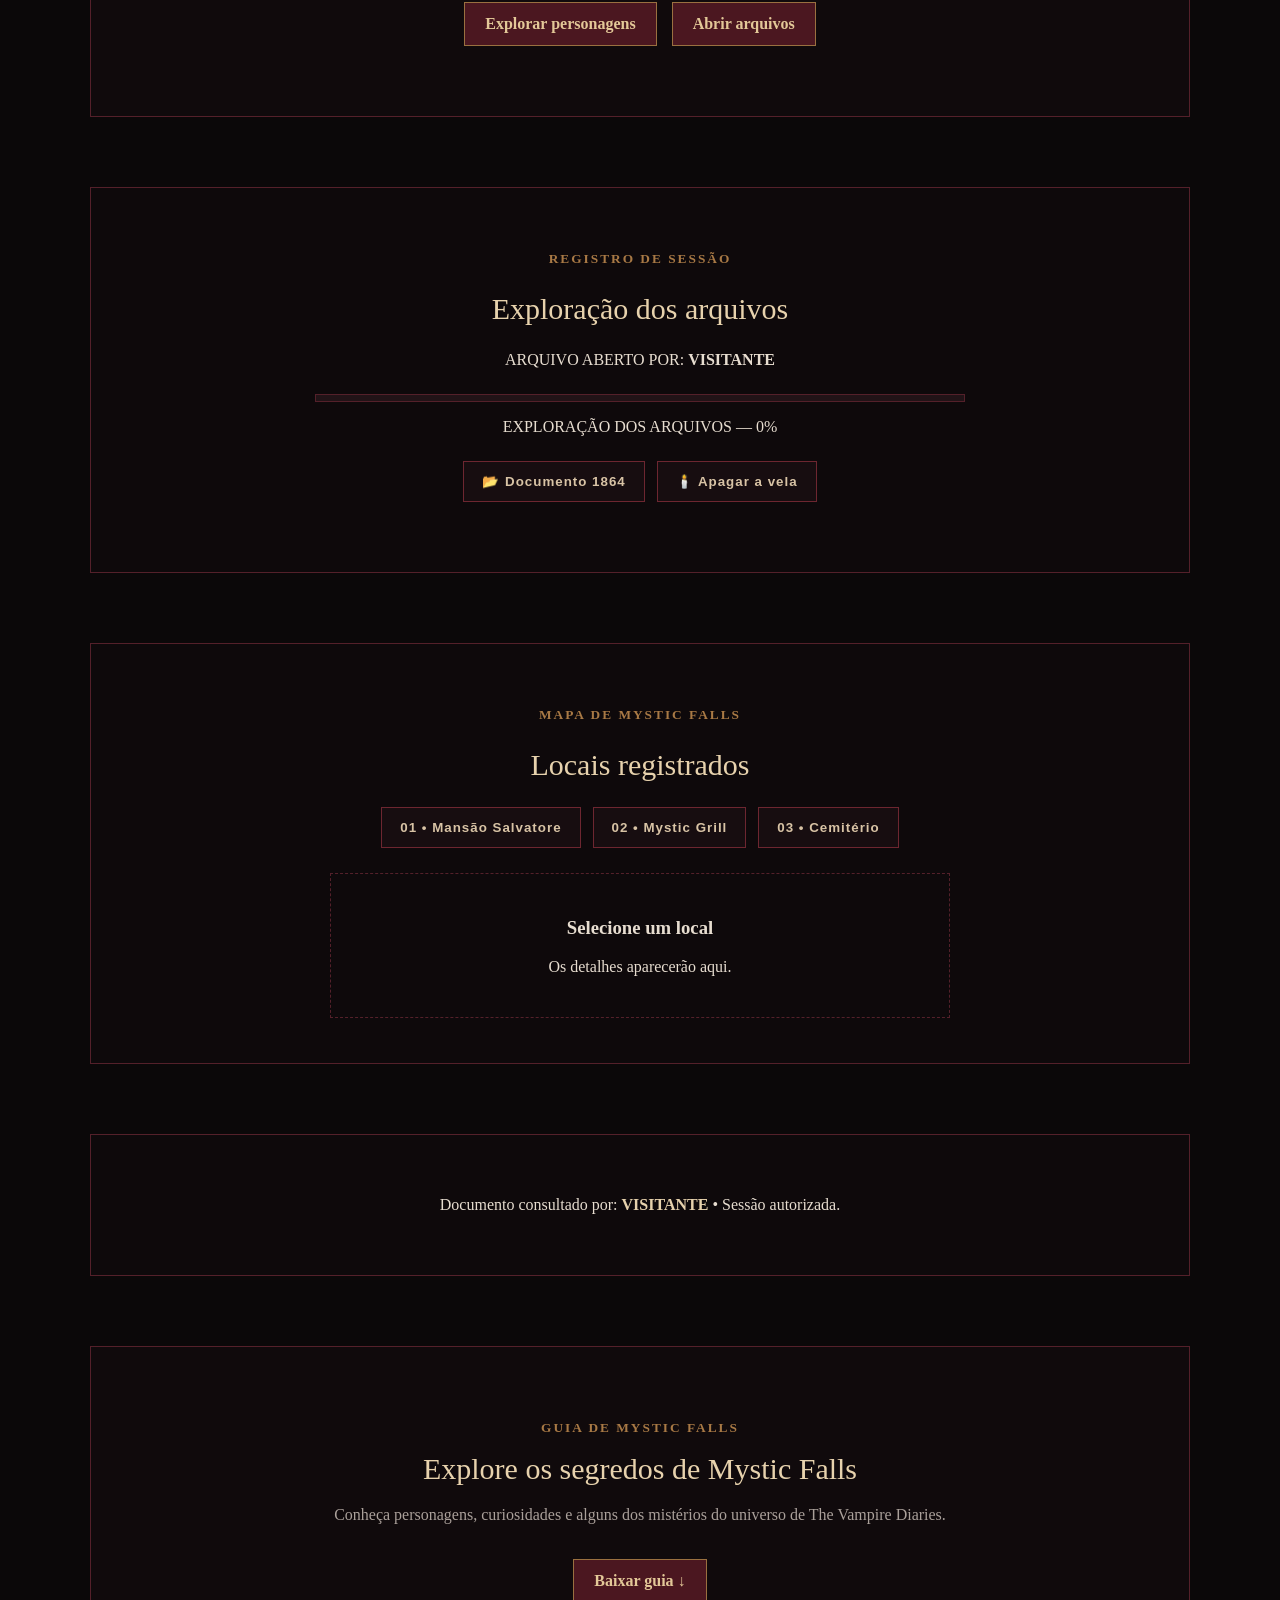
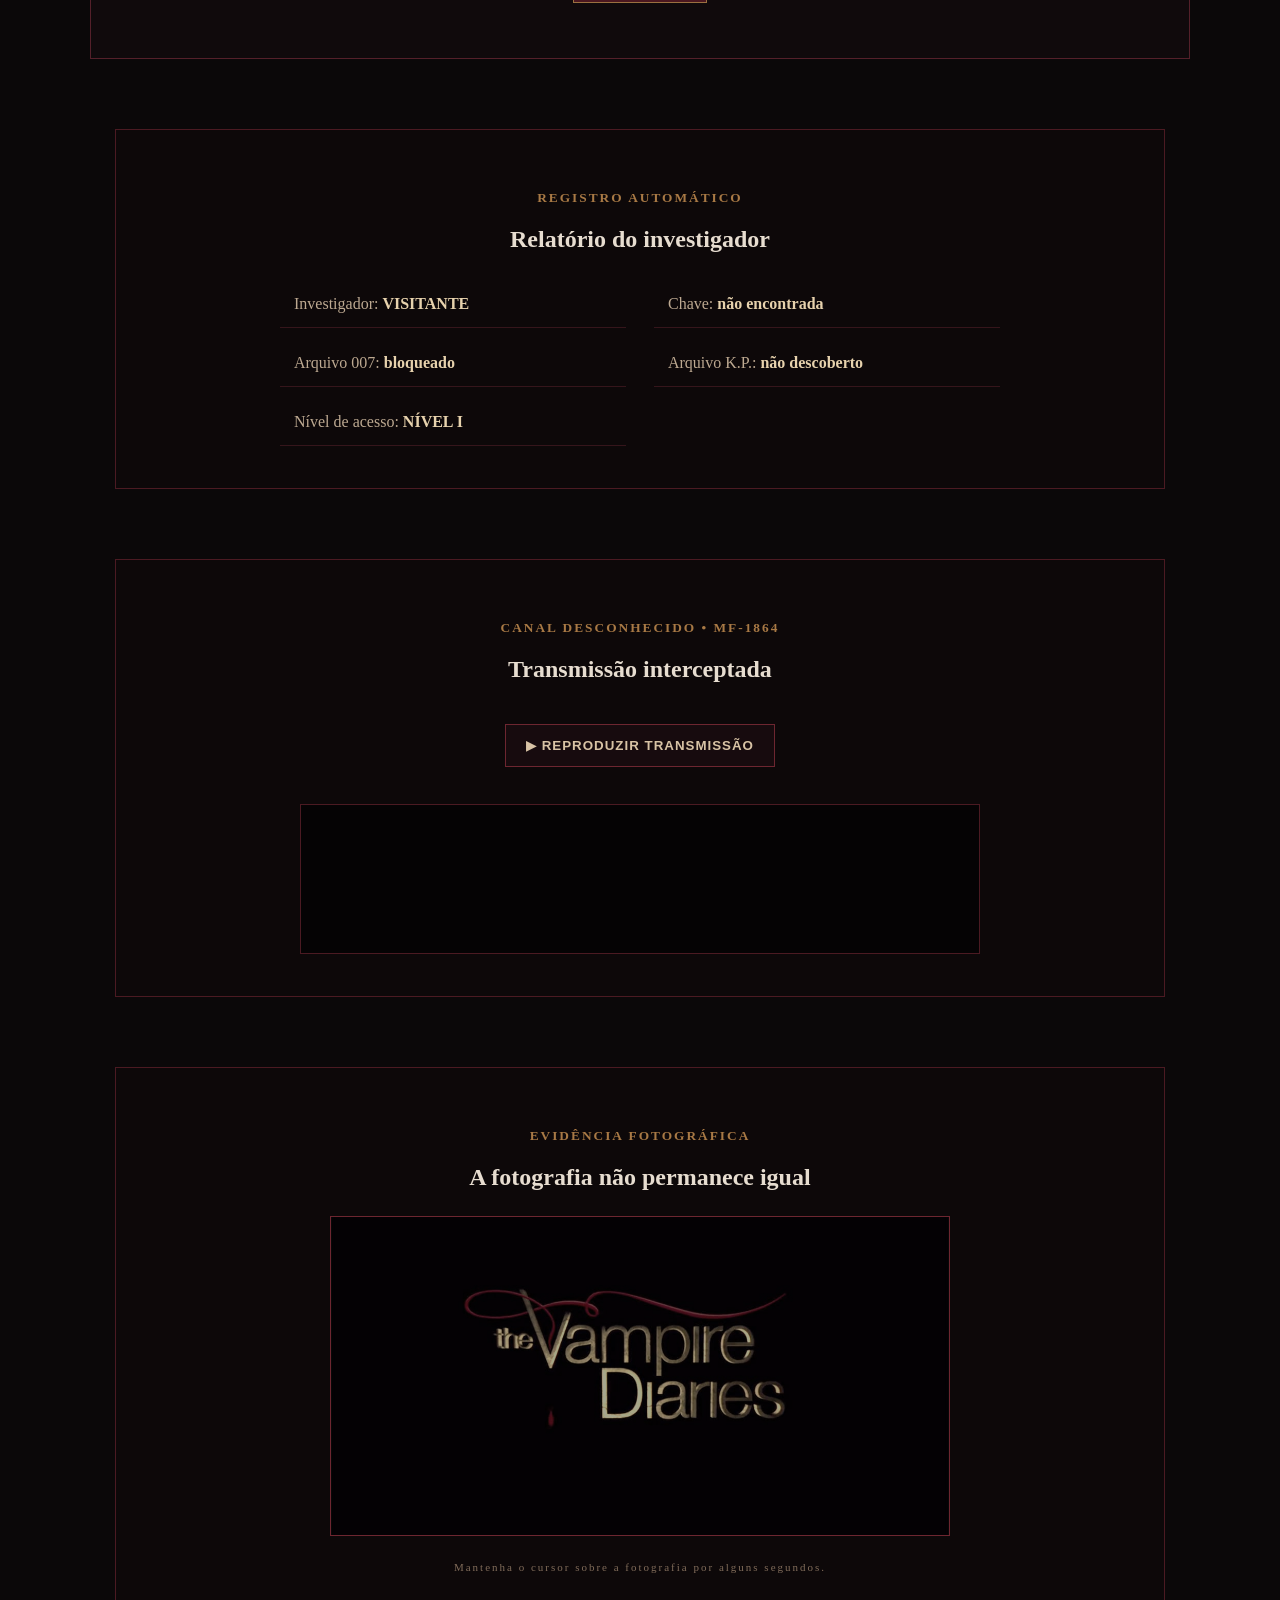
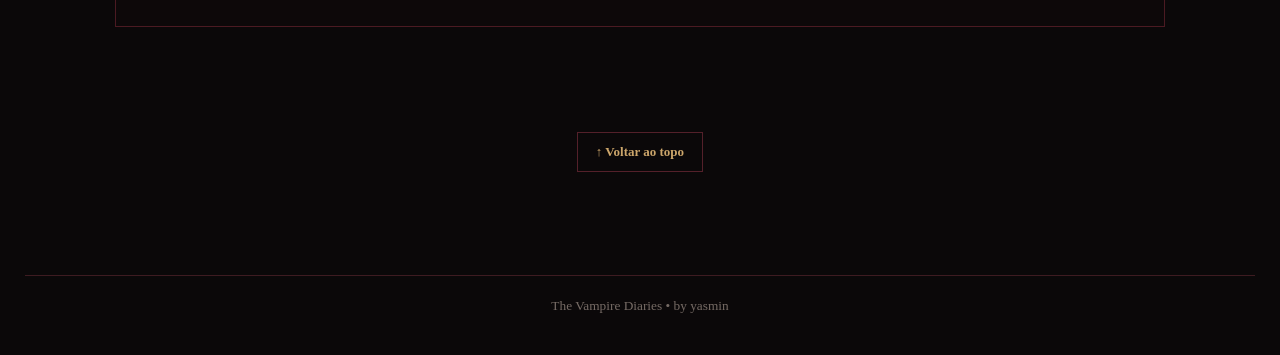
==== commit 829cfd3f: "123" ====
--- a/index.html
+++ b/index.html
@@ -115,8 +115,6 @@
                 <button id="encerrarSessao" class="ponto-mapa" type="button">
                     Encerrar sessão
                 </button>
-
-            <button id="modoInvestigar" class="btn-investigar" type="button">🔎 INVESTIGAR</button>
             </nav>
 
         </header>
@@ -993,10 +991,7 @@
                     <div class="foto-investigacao" id="fotoInvestigacao">
                         <img id="foto1864" src="img/mystic-falls.png" alt="Fotografia antiga de Mystic Falls">
                         <button id="chaveEscondida" class="chave-foto" type="button" title="Você encontrou alguma coisa..." aria-label="Chave escondida">🗝</button>
-                        <div class="lente-lupa" id="lenteLupa" aria-hidden="true"></div>
-                    </div>
-                    <p class="instrucao-lupa">🔎 Passe a lupa pela fotografia para investigar</p>
-                    <p class="simbolo-lupa">✦ 18 | 64 ✦</p>
+                    </div>
                     <p id="statusChave" class="status-chave">CHAVE: NÃO ENCONTRADA</p>
                 </article>
             </section>
--- a/css/style.css
+++ b/css/style.css
@@ -362,13 +362,13 @@
     white-space: nowrap;
 }
 
-.frase-impactante > * {
+.frase-impactante>* {
     position: relative;
 
     z-index: 2;
 }
 
-.frase-impactante > p {
+.frase-impactante>p {
     color: #8f6847;
 
     font-size: 11px;
@@ -649,7 +649,7 @@
     font-style: italic;
 }
 
-.conteudo-dossie > p {
+.conteudo-dossie>p {
     color: #aaa09a;
 
     line-height: 1.7;
@@ -751,7 +751,7 @@
     border-top: 1px solid #3f1a20;
 }
 
-.mensagem-encontrada > article {
+.mensagem-encontrada>article {
     max-width: 760px;
 
     margin: auto;
@@ -929,7 +929,7 @@
     font-weight: normal;
 }
 
-#informacaoLugar > p:last-child {
+#informacaoLugar>p:last-child {
     color: #aaa09a;
 
     line-height: 1.7;
@@ -1051,7 +1051,7 @@
     font-weight: normal;
 }
 
-.grade-navegacao article > p:not(.numero-navegacao) {
+.grade-navegacao article>p:not(.numero-navegacao) {
     color: #aaa09a;
 
     line-height: 1.6;
@@ -1085,7 +1085,7 @@
     border-top: 1px solid #3f1a20;
 }
 
-.segredo-escondido > p:first-child {
+.segredo-escondido>p:first-child {
     color: #625956;
 
     font-size: 13px;
@@ -1149,7 +1149,7 @@
     font-weight: normal;
 }
 
-.acesso-mystic > p:not(.pequeno) {
+.acesso-mystic>p:not(.pequeno) {
     color: #aaa09a;
 }
 
@@ -1205,7 +1205,7 @@
     font-weight: normal;
 }
 
-.area-download > p:not(.pequeno) {
+.area-download>p:not(.pequeno) {
     color: #aaa09a;
 
     line-height: 1.6;
@@ -1334,7 +1334,7 @@
     background-color: #6d2630;
 }
 
-.entrada-caixa > p:not(.entrada-simbolo):not(.entrada-pequeno) {
+.entrada-caixa>p:not(.entrada-simbolo):not(.entrada-pequeno) {
     color: #887c75;
 
     font-size: 12px;
@@ -1781,7 +1781,7 @@
     font-weight: normal;
 }
 
-.painel-favoritos > p:last-child {
+.painel-favoritos>p:last-child {
     color: #887c75;
 }
 
@@ -1809,7 +1809,7 @@
     font-weight: normal;
 }
 
-.personagem-aleatorio > p:not(.pequeno) {
+.personagem-aleatorio>p:not(.pequeno) {
     color: #aaa09a;
 }
 
@@ -2022,7 +2022,7 @@
     font-weight: normal;
 }
 
-.conteudo-curiosidade > p {
+.conteudo-curiosidade>p {
     margin: 0;
 
     color: #aaa09a;
@@ -2161,7 +2161,7 @@
     letter-spacing: 1px;
 }
 
-.capa-arquivo > p {
+.capa-arquivo>p {
     margin: 15px 4px 0;
 
     color: #887c75;
@@ -2225,7 +2225,7 @@
     font-weight: normal;
 }
 
-.card-curiosidade > p:not(.categoria-curiosidade) {
+.card-curiosidade>p:not(.categoria-curiosidade) {
     margin: 0;
 
     color: #aaa09a;
@@ -2326,7 +2326,7 @@
     font-weight: normal;
 }
 
-.card-sabia > p:not(.simbolo-sabia) {
+.card-sabia>p:not(.simbolo-sabia) {
     color: #aaa09a;
 
     line-height: 1.6;
@@ -2529,7 +2529,7 @@
     padding: 65px 0 80px;
 }
 
-.artigo-personagem > h2 {
+.artigo-personagem>h2 {
     margin: 8px 0 5px;
 
     padding-bottom: 12px;
@@ -2551,7 +2551,7 @@
     font-style: italic;
 }
 
-.artigo-personagem > p {
+.artigo-personagem>p {
     color: #b9ada5;
 
     font-size: 16px;
@@ -2871,7 +2871,7 @@
 
     /* CARTA */
 
-    .mensagem-encontrada > article {
+    .mensagem-encontrada>article {
         padding: 30px 20px;
     }
 
@@ -2949,7 +2949,7 @@
         width: 90%;
     }
 
-    .artigo-personagem > h2 {
+    .artigo-personagem>h2 {
         font-size: 34px;
     }
 
@@ -2974,46 +2974,262 @@
     }
 
 }
+
 /* =========================================================
    NOVA TELA DE ENTRADA - REGISTRO 1864
 ========================================================= */
-.tela-entrada .campo-acesso { width:100%; max-width:420px; margin:20px auto; text-align:left; }
-.tela-entrada .campo-acesso label { display:block; margin-bottom:8px; color:#9d7b57; font-size:10px; font-weight:bold; letter-spacing:2px; }
-.tela-entrada .campo-acesso input { width:100%; padding:13px 15px; color:#e7ddd0; background:#090607; border:1px solid #54202a; outline:none; }
-.tela-entrada .campo-acesso input:focus { border-color:#a87945; }
-.tela-entrada .campo-acesso input::placeholder { color:#5f5552; }
-.registro-secreto { width:100%; max-width:420px; margin:25px auto; }
-.registro-titulo { margin-bottom:10px; color:#76534a !important; font-size:9px !important; letter-spacing:3px !important; }
-.documento-lacrado { display:flex; flex-direction:column; justify-content:center; align-items:center; width:100%; min-height:145px; padding:20px; color:#c8b399; background:#100a0c; border:1px solid #54202a; cursor:pointer; transition:.3s; }
-.documento-lacrado:hover { background:#140c0e; border-color:#9a7040; transform:translateY(-2px); }
-.documento-numero { color:#76534a; font-size:9px; letter-spacing:2px; }
-.documento-simbolo { margin:12px 0 8px; color:#cda66b; font-size:24px; }
-.documento-lacrado strong { color:#b98362; font-size:13px; letter-spacing:4px; }
-.documento-abrir { margin-top:13px; color:#7e6c62; font-size:9px; letter-spacing:2px; }
-.conteudo-registro { display:none; padding:25px 20px; background:#090607; border:1px solid #54202a; border-top:none; }
-.conteudo-registro.mostrar { display:block; animation:abrirDocumento .5s ease; }
-@keyframes abrirDocumento { from { opacity:0; transform:translateY(-8px); } to { opacity:1; transform:translateY(0); } }
-.ano-fragmentado { display:flex; justify-content:center; align-items:center; gap:22px; }
-.ano-fragmentado span { color:#e0c28d; font-size:34px; letter-spacing:5px; }
-.divisor-ano { width:1px; height:42px; background:#6d2630; }
-.simbolo-registro { margin:15px 0 0 !important; color:#76534a !important; font-size:15px !important; }
-.tela-entrada .campo-codigo input { text-align:center; font-size:19px; letter-spacing:10px; }
-#verificarCodigo { margin-top:5px; padding:12px 24px; color:#e0c28d; background:#43151e; border:1px solid #8a3945; font-weight:bold; cursor:pointer; transition:.3s; }
-#verificarCodigo:hover { background:#681f2b; transform:translateY(-2px); }
-.mensagem-acesso { min-height:20px; margin:18px 0 0 !important; font-size:11px !important; letter-spacing:2px !important; }
-.mensagem-acesso.erro { color:#b8515e !important; }
-.mensagem-acesso.sucesso { color:#cda66b !important; }
-.entrada-caixa.erro-acesso { animation:erroAcesso .35s ease; }
-@keyframes erroAcesso { 0%,100% { transform:translateX(0); } 25% { transform:translateX(-7px); } 75% { transform:translateX(7px); } }
-.acesso-confirmado { display:none; margin-top:25px; padding-top:25px; border-top:1px solid #54202a; }
-.acesso-confirmado.mostrar { display:block; animation:acessoLiberado .6s ease; }
-@keyframes acessoLiberado { from { opacity:0; transform:translateY(8px); } to { opacity:1; transform:translateY(0); } }
-.simbolo-autorizado { margin:0 0 15px !important; color:#cda66b !important; font-size:28px !important; }
-.acesso-confirmado p { color:#887c75 !important; font-size:11px !important; letter-spacing:2px !important; }
-.acesso-confirmado strong { color:#d8c3a5; }
-.acesso-confirmado .acesso-liberado { color:#cda66b; }
-.tela-entrada { overflow-y:auto; }
-@media (max-width:650px) { .ano-fragmentado span { font-size:28px; } }
+.tela-entrada .campo-acesso {
+    width: 100%;
+    max-width: 420px;
+    margin: 20px auto;
+    text-align: left;
+}
+
+.tela-entrada .campo-acesso label {
+    display: block;
+    margin-bottom: 8px;
+    color: #9d7b57;
+    font-size: 10px;
+    font-weight: bold;
+    letter-spacing: 2px;
+}
+
+.tela-entrada .campo-acesso input {
+    width: 100%;
+    padding: 13px 15px;
+    color: #e7ddd0;
+    background: #090607;
+    border: 1px solid #54202a;
+    outline: none;
+}
+
+.tela-entrada .campo-acesso input:focus {
+    border-color: #a87945;
+}
+
+.tela-entrada .campo-acesso input::placeholder {
+    color: #5f5552;
+}
+
+.registro-secreto {
+    width: 100%;
+    max-width: 420px;
+    margin: 25px auto;
+}
+
+.registro-titulo {
+    margin-bottom: 10px;
+    color: #76534a !important;
+    font-size: 9px !important;
+    letter-spacing: 3px !important;
+}
+
+.documento-lacrado {
+    display: flex;
+    flex-direction: column;
+    justify-content: center;
+    align-items: center;
+    width: 100%;
+    min-height: 145px;
+    padding: 20px;
+    color: #c8b399;
+    background: #100a0c;
+    border: 1px solid #54202a;
+    cursor: pointer;
+    transition: .3s;
+}
+
+.documento-lacrado:hover {
+    background: #140c0e;
+    border-color: #9a7040;
+    transform: translateY(-2px);
+}
+
+.documento-numero {
+    color: #76534a;
+    font-size: 9px;
+    letter-spacing: 2px;
+}
+
+.documento-simbolo {
+    margin: 12px 0 8px;
+    color: #cda66b;
+    font-size: 24px;
+}
+
+.documento-lacrado strong {
+    color: #b98362;
+    font-size: 13px;
+    letter-spacing: 4px;
+}
+
+.documento-abrir {
+    margin-top: 13px;
+    color: #7e6c62;
+    font-size: 9px;
+    letter-spacing: 2px;
+}
+
+.conteudo-registro {
+    display: none;
+    padding: 25px 20px;
+    background: #090607;
+    border: 1px solid #54202a;
+    border-top: none;
+}
+
+.conteudo-registro.mostrar {
+    display: block;
+    animation: abrirDocumento .5s ease;
+}
+
+@keyframes abrirDocumento {
+    from {
+        opacity: 0;
+        transform: translateY(-8px);
+    }
+
+    to {
+        opacity: 1;
+        transform: translateY(0);
+    }
+}
+
+.ano-fragmentado {
+    display: flex;
+    justify-content: center;
+    align-items: center;
+    gap: 22px;
+}
+
+.ano-fragmentado span {
+    color: #e0c28d;
+    font-size: 34px;
+    letter-spacing: 5px;
+}
+
+.divisor-ano {
+    width: 1px;
+    height: 42px;
+    background: #6d2630;
+}
+
+.simbolo-registro {
+    margin: 15px 0 0 !important;
+    color: #76534a !important;
+    font-size: 15px !important;
+}
+
+.tela-entrada .campo-codigo input {
+    text-align: center;
+    font-size: 19px;
+    letter-spacing: 10px;
+}
+
+#verificarCodigo {
+    margin-top: 5px;
+    padding: 12px 24px;
+    color: #e0c28d;
+    background: #43151e;
+    border: 1px solid #8a3945;
+    font-weight: bold;
+    cursor: pointer;
+    transition: .3s;
+}
+
+#verificarCodigo:hover {
+    background: #681f2b;
+    transform: translateY(-2px);
+}
+
+.mensagem-acesso {
+    min-height: 20px;
+    margin: 18px 0 0 !important;
+    font-size: 11px !important;
+    letter-spacing: 2px !important;
+}
+
+.mensagem-acesso.erro {
+    color: #b8515e !important;
+}
+
+.mensagem-acesso.sucesso {
+    color: #cda66b !important;
+}
+
+.entrada-caixa.erro-acesso {
+    animation: erroAcesso .35s ease;
+}
+
+@keyframes erroAcesso {
+
+    0%,
+    100% {
+        transform: translateX(0);
+    }
+
+    25% {
+        transform: translateX(-7px);
+    }
+
+    75% {
+        transform: translateX(7px);
+    }
+}
+
+.acesso-confirmado {
+    display: none;
+    margin-top: 25px;
+    padding-top: 25px;
+    border-top: 1px solid #54202a;
+}
+
+.acesso-confirmado.mostrar {
+    display: block;
+    animation: acessoLiberado .6s ease;
+}
+
+@keyframes acessoLiberado {
+    from {
+        opacity: 0;
+        transform: translateY(8px);
+    }
+
+    to {
+        opacity: 1;
+        transform: translateY(0);
+    }
+}
+
+.simbolo-autorizado {
+    margin: 0 0 15px !important;
+    color: #cda66b !important;
+    font-size: 28px !important;
+}
+
+.acesso-confirmado p {
+    color: #887c75 !important;
+    font-size: 11px !important;
+    letter-spacing: 2px !important;
+}
+
+.acesso-confirmado strong {
+    color: #d8c3a5;
+}
+
+.acesso-confirmado .acesso-liberado {
+    color: #cda66b;
+}
+
+.tela-entrada {
+    overflow-y: auto;
+}
+
+@media (max-width:650px) {
+    .ano-fragmentado span {
+        font-size: 28px;
+    }
+}
 
 /* =========================================================
    CURIOSIDADES - ARQUIVOS CONFIDENCIAIS (VERSÃO FINAL)
@@ -3032,7 +3248,7 @@
     font-weight: normal;
 }
 
-.pagina-curiosidades .cabecalho-pagina > p:last-child {
+.pagina-curiosidades .cabecalho-pagina>p:last-child {
     max-width: 720px;
     color: #aaa09a;
     line-height: 1.7;
@@ -3290,8 +3506,15 @@
 }
 
 @keyframes revelarArquivo {
-    from { opacity: 0; transform: translateY(-7px); }
-    to { opacity: 1; transform: translateY(0); }
+    from {
+        opacity: 0;
+        transform: translateY(-7px);
+    }
+
+    to {
+        opacity: 1;
+        transform: translateY(0);
+    }
 }
 
 .arquivo-final {
@@ -3315,7 +3538,7 @@
     font-weight: normal;
 }
 
-.arquivo-final > p:not(.pequeno) {
+.arquivo-final>p:not(.pequeno) {
     color: #aaa09a;
 }
 
@@ -3392,6 +3615,7 @@
 }
 
 @media (max-width: 850px) {
+
     .painel-arquivos,
     .grade-arquivos-curiosidades {
         grid-template-columns: 1fr;
@@ -3422,10 +3646,357 @@
 /* =========================================================
    EXPERIÊNCIA INTERATIVA MYSTIC FALLS
 ========================================================= */
-.relogio-mystic{margin-left:auto;color:#9d7b57;font-size:10px;letter-spacing:2px;white-space:nowrap}.arquivo-experiencia,.mapa-mystic,.assinatura-visitante{margin:70px 0;padding:45px 35px;background:#0e090b;border:1px solid #54202a;text-align:center}.arquivo-experiencia h2,.mapa-mystic h2{color:#e7d2ad;font-weight:normal;font-size:30px}.progresso-geral{max-width:650px;height:8px;margin:25px auto 12px;background:#211317;border:1px solid #54202a;overflow:hidden}.progresso-geral div{width:0;height:100%;background:#8b2939;transition:width .7s}.acoes-secretas,.mapa-pontos{display:flex;justify-content:center;gap:12px;flex-wrap:wrap;margin:25px 0}.acoes-secretas button,.ponto-mapa,.assinatura-visitante button,.teclado-secreto button{padding:12px 18px;color:#d8c3a5;background:#170d10;border:1px solid #6d2630;cursor:pointer;font-weight:bold;letter-spacing:1px}.pasta-1864{display:none;max-width:720px;margin:25px auto;padding:35px;text-align:left;background:#15100d;border:1px solid #76552f;box-shadow:0 12px 35px #000}.pasta-1864.mostrar{display:block;animation:abrirPasta .45s ease}.pasta-1864 span{color:#9d7b57;font-size:11px;letter-spacing:2px}.pasta-1864 h3{color:#e7d2ad;font-size:27px}.texto-invisivel{color:#15100d!important;transition:.4s}.luz-apagada .texto-invisivel{color:#c9aa7a!important;text-shadow:0 0 8px #6d2630}.lupa-documento{display:inline-block;margin-top:15px;padding:8px 12px;border:1px dashed #6d2630;color:#9d7b57}.simbolo-lupa{opacity:0;transition:.4s;color:#e7d2ad}.simbolo-lupa.revelado{opacity:1}.chave-escondida{margin:20px 0 5px;border:0;background:transparent;opacity:.12;font-size:22px;cursor:pointer;transition:.3s}.chave-escondida:hover,.chave-escondida.encontrada{opacity:1;transform:rotate(-18deg) scale(1.2)}.status-chave{font-size:10px;letter-spacing:2px;color:#806c5a}.ficha-mapa{max-width:620px;margin:20px auto 0;padding:25px;border:1px dashed #54202a}.ficha-mapa.selecionado{border-style:solid;background:#120b0d}.assinatura-visitante strong{color:#e7d2ad}.aviso-flutuante,.aviso-observado{position:fixed;right:25px;z-index:8000;padding:12px 18px;background:#0e090b;border:1px solid #6d2630;color:#d8c3a5;font-size:10px;letter-spacing:2px;opacity:0;transform:translateY(15px);pointer-events:none;transition:.4s}.aviso-flutuante{bottom:25px}.aviso-observado{bottom:75px}.aviso-flutuante.mostrar,.aviso-observado.mostrar{opacity:1;transform:none}.marca-cursor{position:fixed;width:38px;height:38px;border-radius:50%;background:radial-gradient(circle,rgba(110,16,34,.25),transparent 70%);transform:translate(-50%,-50%);pointer-events:none;z-index:7999;opacity:0}.cursor-secreto .marca-cursor{opacity:1}.ano-secreto{font:inherit;color:inherit;background:transparent;border:0;cursor:pointer}.luz-apagada #conteudoSite{filter:brightness(.48)}.luz-apagada .arquivo-experiencia{filter:brightness(2)}.sessao-encerrada::after{content:"ARQUIVOS FECHADOS • ATÉ A PRÓXIMA VISITA";position:fixed;inset:0;z-index:10000;display:grid;place-items:center;background:#080506;color:#d8c3a5;letter-spacing:3px}.visitante-arquivo{color:#9d7b57;letter-spacing:2px;font-size:11px}.arquivo-card{position:relative;overflow:hidden}.arquivo-card::after{content:"DESCLASSIFICADO";position:absolute;top:45%;left:50%;padding:8px 13px;border:3px solid #7b2935;color:#9b3445;font-weight:bold;letter-spacing:2px;transform:translate(-50%,-50%) rotate(-15deg) scale(2);opacity:0;pointer-events:none}.arquivo-card.carimbando::after{animation:carimbar .7s ease}.teclado-secreto{display:flex;justify-content:center;gap:10px;flex-wrap:wrap;margin:20px}.teclado-secreto input{width:150px;padding:12px;text-align:center;color:#e7ddd0;background:#080506;border:1px solid #6d2630;letter-spacing:5px}.mensagem-codigo{min-height:20px;color:#cda66b;font-size:11px;letter-spacing:1px}.arquivo-sete{position:relative}.carimbo-desclassificado{position:absolute;right:20px;top:20px;padding:7px;border:2px solid #7b2935;color:#9b3445;transform:rotate(-12deg);font-weight:bold}.lacre-rompido{box-shadow:0 0 18px rgba(109,38,48,.45)}
-@keyframes carimbar{0%{opacity:0;transform:translate(-50%,-50%) rotate(-15deg) scale(2)}45%{opacity:1;transform:translate(-50%,-50%) rotate(-15deg) scale(1)}100%{opacity:0;transform:translate(-50%,-50%) rotate(-15deg) scale(1)}}
-@keyframes abrirPasta{from{opacity:0;transform:translateY(18px) rotateX(-8deg)}to{opacity:1;transform:none}}
-@media(max-width:900px){.relogio-mystic{width:100%;margin:10px 0;text-align:center}.arquivo-experiencia,.mapa-mystic,.assinatura-visitante{padding:30px 18px}.marca-cursor{display:none}}
+.relogio-mystic {
+    margin-left: auto;
+    color: #9d7b57;
+    font-size: 10px;
+    letter-spacing: 2px;
+    white-space: nowrap
+}
+
+.arquivo-experiencia,
+.mapa-mystic,
+.assinatura-visitante {
+    margin: 70px 0;
+    padding: 45px 35px;
+    background: #0e090b;
+    border: 1px solid #54202a;
+    text-align: center
+}
+
+.arquivo-experiencia h2,
+.mapa-mystic h2 {
+    color: #e7d2ad;
+    font-weight: normal;
+    font-size: 30px
+}
+
+.progresso-geral {
+    max-width: 650px;
+    height: 8px;
+    margin: 25px auto 12px;
+    background: #211317;
+    border: 1px solid #54202a;
+    overflow: hidden
+}
+
+.progresso-geral div {
+    width: 0;
+    height: 100%;
+    background: #8b2939;
+    transition: width .7s
+}
+
+.acoes-secretas,
+.mapa-pontos {
+    display: flex;
+    justify-content: center;
+    gap: 12px;
+    flex-wrap: wrap;
+    margin: 25px 0
+}
+
+.acoes-secretas button,
+.ponto-mapa,
+.assinatura-visitante button,
+.teclado-secreto button {
+    padding: 12px 18px;
+    color: #d8c3a5;
+    background: #170d10;
+    border: 1px solid #6d2630;
+    cursor: pointer;
+    font-weight: bold;
+    letter-spacing: 1px
+}
+
+.pasta-1864 {
+    display: none;
+    max-width: 720px;
+    margin: 25px auto;
+    padding: 35px;
+    text-align: left;
+    background: #15100d;
+    border: 1px solid #76552f;
+    box-shadow: 0 12px 35px #000
+}
+
+.pasta-1864.mostrar {
+    display: block;
+    animation: abrirPasta .45s ease
+}
+
+.pasta-1864 span {
+    color: #9d7b57;
+    font-size: 11px;
+    letter-spacing: 2px
+}
+
+.pasta-1864 h3 {
+    color: #e7d2ad;
+    font-size: 27px
+}
+
+.texto-invisivel {
+    color: #15100d !important;
+    transition: .4s
+}
+
+.luz-apagada .texto-invisivel {
+    color: #c9aa7a !important;
+    text-shadow: 0 0 8px #6d2630
+}
+
+.lupa-documento {
+    display: inline-block;
+    margin-top: 15px;
+    padding: 8px 12px;
+    border: 1px dashed #6d2630;
+    color: #9d7b57
+}
+
+.simbolo-lupa {
+    opacity: 0;
+    transition: .4s;
+    color: #e7d2ad
+}
+
+.simbolo-lupa.revelado {
+    opacity: 1
+}
+
+.chave-escondida {
+    margin: 20px 0 5px;
+    border: 0;
+    background: transparent;
+    opacity: .12;
+    font-size: 22px;
+    cursor: pointer;
+    transition: .3s
+}
+
+.chave-escondida:hover,
+.chave-escondida.encontrada {
+    opacity: 1;
+    transform: rotate(-18deg) scale(1.2)
+}
+
+.status-chave {
+    font-size: 10px;
+    letter-spacing: 2px;
+    color: #806c5a
+}
+
+.ficha-mapa {
+    max-width: 620px;
+    margin: 20px auto 0;
+    padding: 25px;
+    border: 1px dashed #54202a
+}
+
+.ficha-mapa.selecionado {
+    border-style: solid;
+    background: #120b0d
+}
+
+.assinatura-visitante strong {
+    color: #e7d2ad
+}
+
+.aviso-flutuante,
+.aviso-observado {
+    position: fixed;
+    right: 25px;
+    z-index: 8000;
+    padding: 12px 18px;
+    background: #0e090b;
+    border: 1px solid #6d2630;
+    color: #d8c3a5;
+    font-size: 10px;
+    letter-spacing: 2px;
+    opacity: 0;
+    transform: translateY(15px);
+    pointer-events: none;
+    transition: .4s
+}
+
+.aviso-flutuante {
+    bottom: 25px
+}
+
+.aviso-observado {
+    bottom: 75px
+}
+
+.aviso-flutuante.mostrar,
+.aviso-observado.mostrar {
+    opacity: 1;
+    transform: none
+}
+
+.marca-cursor {
+    position: fixed;
+    width: 38px;
+    height: 38px;
+    border-radius: 50%;
+    background: radial-gradient(circle, rgba(110, 16, 34, .25), transparent 70%);
+    transform: translate(-50%, -50%);
+    pointer-events: none;
+    z-index: 7999;
+    opacity: 0
+}
+
+.cursor-secreto .marca-cursor {
+    opacity: 1
+}
+
+.ano-secreto {
+    font: inherit;
+    color: inherit;
+    background: transparent;
+    border: 0;
+    cursor: pointer
+}
+
+.luz-apagada #conteudoSite {
+    filter: brightness(.48)
+}
+
+.luz-apagada .arquivo-experiencia {
+    filter: brightness(2)
+}
+
+.sessao-encerrada::after {
+    content: "ARQUIVOS FECHADOS • ATÉ A PRÓXIMA VISITA";
+    position: fixed;
+    inset: 0;
+    z-index: 10000;
+    display: grid;
+    place-items: center;
+    background: #080506;
+    color: #d8c3a5;
+    letter-spacing: 3px
+}
+
+.visitante-arquivo {
+    color: #9d7b57;
+    letter-spacing: 2px;
+    font-size: 11px
+}
+
+.arquivo-card {
+    position: relative;
+    overflow: hidden
+}
+
+.arquivo-card::after {
+    content: "DESCLASSIFICADO";
+    position: absolute;
+    top: 45%;
+    left: 50%;
+    padding: 8px 13px;
+    border: 3px solid #7b2935;
+    color: #9b3445;
+    font-weight: bold;
+    letter-spacing: 2px;
+    transform: translate(-50%, -50%) rotate(-15deg) scale(2);
+    opacity: 0;
+    pointer-events: none
+}
+
+.arquivo-card.carimbando::after {
+    animation: carimbar .7s ease
+}
+
+.teclado-secreto {
+    display: flex;
+    justify-content: center;
+    gap: 10px;
+    flex-wrap: wrap;
+    margin: 20px
+}
+
+.teclado-secreto input {
+    width: 150px;
+    padding: 12px;
+    text-align: center;
+    color: #e7ddd0;
+    background: #080506;
+    border: 1px solid #6d2630;
+    letter-spacing: 5px
+}
+
+.mensagem-codigo {
+    min-height: 20px;
+    color: #cda66b;
+    font-size: 11px;
+    letter-spacing: 1px
+}
+
+.arquivo-sete {
+    position: relative
+}
+
+.carimbo-desclassificado {
+    position: absolute;
+    right: 20px;
+    top: 20px;
+    padding: 7px;
+    border: 2px solid #7b2935;
+    color: #9b3445;
+    transform: rotate(-12deg);
+    font-weight: bold
+}
+
+.lacre-rompido {
+    box-shadow: 0 0 18px rgba(109, 38, 48, .45)
+}
+
+@keyframes carimbar {
+    0% {
+        opacity: 0;
+        transform: translate(-50%, -50%) rotate(-15deg) scale(2)
+    }
+
+    45% {
+        opacity: 1;
+        transform: translate(-50%, -50%) rotate(-15deg) scale(1)
+    }
+
+    100% {
+        opacity: 0;
+        transform: translate(-50%, -50%) rotate(-15deg) scale(1)
+    }
+}
+
+@keyframes abrirPasta {
+    from {
+        opacity: 0;
+        transform: translateY(18px) rotateX(-8deg)
+    }
+
+    to {
+        opacity: 1;
+        transform: none
+    }
+}
+
+@media(max-width:900px) {
+    .relogio-mystic {
+        width: 100%;
+        margin: 10px 0;
+        text-align: center
+    }
+
+    .arquivo-experiencia,
+    .mapa-mystic,
+    .assinatura-visitante {
+        padding: 30px 18px
+    }
+
+    .marca-cursor {
+        display: none
+    }
+}
 
 /* =========================================================
    CORREÇÃO DEFINITIVA — CHAVE ESCONDIDA
@@ -3449,6 +4020,7 @@
     filter: none !important;
     transition: opacity .3s, transform .3s, background-color .3s, border-color .3s, box-shadow .3s !important;
 }
+
 .chave-escondida:hover {
     opacity: 1 !important;
     transform: rotate(-18deg) scale(1.2) !important;
@@ -3456,6 +4028,7 @@
     border-color: #cda66b !important;
     box-shadow: 0 0 22px rgba(205, 166, 107, .28) !important;
 }
+
 .chave-escondida.encontrada {
     opacity: 1 !important;
     transform: rotate(-18deg) scale(1.12) !important;
@@ -3463,6 +4036,7 @@
     border-color: #e7d2ad !important;
     box-shadow: 0 0 24px rgba(205, 166, 107, .35) !important;
 }
+
 .status-chave {
     display: block !important;
     margin: 8px auto 25px !important;
@@ -3478,104 +4052,834 @@
 /* =========================================================
    DOCUMENTO 1864 - FOTO + LUPA REAL + CHAVE ESCONDIDA
 ========================================================= */
-.foto-investigacao{position:relative;width:100%;max-width:620px;height:340px;margin:25px auto 15px;overflow:hidden;border:1px solid #6d2630;background:#080506;box-shadow:0 15px 40px rgba(0,0,0,.45);cursor:none}
-.foto-investigacao>img{display:block;width:100%;height:100%;object-fit:cover;filter:sepia(.45) brightness(.65) contrast(1.1);transition:.3s}
-.foto-investigacao:hover>img{filter:sepia(.3) brightness(.75) contrast(1.1)}
-.lente-lupa{position:absolute;width:160px;height:160px;border:4px solid #cda66b;border-radius:50%;pointer-events:none;z-index:20;opacity:0;transform:translate(-50%,-50%);background-repeat:no-repeat;box-shadow:0 0 0 5px rgba(8,5,6,.85),0 10px 30px rgba(0,0,0,.8);transition:opacity .15s}
-.lente-lupa.ativa{opacity:1}
-.lente-lupa::after{content:"";position:absolute;width:65px;height:9px;right:-48px;bottom:-27px;background:#cda66b;border:2px solid #080506;border-radius:5px;transform:rotate(45deg);transform-origin:left center;box-shadow:0 5px 10px rgba(0,0,0,.5)}
-.chave-foto{position:absolute;right:12%;bottom:18%;z-index:10;padding:5px;border:0;background:transparent;font-size:26px;opacity:.08;cursor:pointer;transform:rotate(-25deg);transition:opacity .25s,transform .25s,filter .25s}
-.chave-foto.detectada{opacity:.9;transform:rotate(-25deg) scale(1.35);filter:drop-shadow(0 0 8px rgba(205,166,107,.9))}
-.chave-foto.encontrada{opacity:1;transform:rotate(-25deg) scale(1.25);filter:drop-shadow(0 0 10px rgba(205,166,107,1))}
-.instrucao-lupa{margin-top:15px;color:#9d7b57;font-size:12px;letter-spacing:1px;text-align:center}
-.simbolo-lupa{margin-top:12px;color:#d8c3a5;font-size:15px;letter-spacing:4px;text-align:center;opacity:.15;transition:.4s}
-.simbolo-lupa.revelado{opacity:1;text-shadow:0 0 10px rgba(205,166,107,.5)}
-.status-chave{margin-top:15px;color:#806c5a;font-size:10px;font-weight:bold;letter-spacing:2px;text-align:center}
-.status-chave.encontrada{color:#cda66b}
-@media(max-width:650px){.foto-investigacao{height:240px}.lente-lupa{width:120px;height:120px}.lente-lupa::after{width:48px;right:-37px;bottom:-20px}}
+.foto-investigacao {
+    position: relative;
+    width: 100%;
+    max-width: 620px;
+    height: 340px;
+    margin: 25px auto 15px;
+    overflow: hidden;
+    border: 1px solid #6d2630;
+    background: #080506;
+    box-shadow: 0 15px 40px rgba(0, 0, 0, .45);
+    cursor: none
+}
+
+.foto-investigacao>img {
+    display: block;
+    width: 100%;
+    height: 100%;
+    object-fit: cover;
+    filter: sepia(.45) brightness(.65) contrast(1.1);
+    transition: .3s
+}
+
+.foto-investigacao:hover>img {
+    filter: sepia(.3) brightness(.75) contrast(1.1)
+}
+
+.lente-lupa {
+    position: absolute;
+    width: 160px;
+    height: 160px;
+    border: 4px solid #cda66b;
+    border-radius: 50%;
+    pointer-events: none;
+    z-index: 20;
+    opacity: 0;
+    transform: translate(-50%, -50%);
+    background-repeat: no-repeat;
+    box-shadow: 0 0 0 5px rgba(8, 5, 6, .85), 0 10px 30px rgba(0, 0, 0, .8);
+    transition: opacity .15s
+}
+
+.lente-lupa.ativa {
+    opacity: 1
+}
+
+.lente-lupa::after {
+    content: "";
+    position: absolute;
+    width: 65px;
+    height: 9px;
+    right: -48px;
+    bottom: -27px;
+    background: #cda66b;
+    border: 2px solid #080506;
+    border-radius: 5px;
+    transform: rotate(45deg);
+    transform-origin: left center;
+    box-shadow: 0 5px 10px rgba(0, 0, 0, .5)
+}
+
+.chave-foto {
+    position: absolute;
+    right: 12%;
+    bottom: 18%;
+    z-index: 10;
+    padding: 5px;
+    border: 0;
+    background: transparent;
+    font-size: 26px;
+    opacity: .08;
+    cursor: pointer;
+    transform: rotate(-25deg);
+    transition: opacity .25s, transform .25s, filter .25s
+}
+
+.chave-foto.detectada {
+    opacity: .9;
+    transform: rotate(-25deg) scale(1.35);
+    filter: drop-shadow(0 0 8px rgba(205, 166, 107, .9))
+}
+
+.chave-foto.encontrada {
+    opacity: 1;
+    transform: rotate(-25deg) scale(1.25);
+    filter: drop-shadow(0 0 10px rgba(205, 166, 107, 1))
+}
+
+.instrucao-lupa {
+    margin-top: 15px;
+    color: #9d7b57;
+    font-size: 12px;
+    letter-spacing: 1px;
+    text-align: center
+}
+
+.simbolo-lupa {
+    margin-top: 12px;
+    color: #d8c3a5;
+    font-size: 15px;
+    letter-spacing: 4px;
+    text-align: center;
+    opacity: .15;
+    transition: .4s
+}
+
+.simbolo-lupa.revelado {
+    opacity: 1;
+    text-shadow: 0 0 10px rgba(205, 166, 107, .5)
+}
+
+.status-chave {
+    margin-top: 15px;
+    color: #806c5a;
+    font-size: 10px;
+    font-weight: bold;
+    letter-spacing: 2px;
+    text-align: center
+}
+
+.status-chave.encontrada {
+    color: #cda66b
+}
+
+@media(max-width:650px) {
+    .foto-investigacao {
+        height: 240px
+    }
+
+    .lente-lupa {
+        width: 120px;
+        height: 120px
+    }
+
+    .lente-lupa::after {
+        width: 48px;
+        right: -37px;
+        bottom: -20px
+    }
+}
 
 
 /* ===== CORRECAO FINAL: DOCUMENTO 1864 / LUPA ===== */
 #pasta1864 .foto-investigacao {
-  position: relative !important;
-  width: min(100%, 560px) !important;
-  height: 300px !important;
-  margin: 24px auto 14px !important;
-  overflow: hidden !important;
-  border: 1px solid #6d2630 !important;
-  background: #080506 !important;
-  cursor: none !important;
-}
-#pasta1864 .foto-investigacao > img {
-  display: block !important;
-  width: 100% !important;
-  height: 100% !important;
-  max-width: 100% !important;
-  object-fit: cover !important;
-  border-radius: 0 !important;
-  filter: sepia(.38) brightness(.7) contrast(1.08);
-}
+    position: relative !important;
+    width: min(100%, 560px) !important;
+    height: 300px !important;
+    margin: 24px auto 14px !important;
+    overflow: hidden !important;
+    border: 1px solid #6d2630 !important;
+    background: #080506 !important;
+    cursor: none !important;
+}
+
+#pasta1864 .foto-investigacao>img {
+    display: block !important;
+    width: 100% !important;
+    height: 100% !important;
+    max-width: 100% !important;
+    object-fit: cover !important;
+    border-radius: 0 !important;
+    filter: sepia(.38) brightness(.7) contrast(1.08);
+}
+
 #pasta1864 .lente-lupa {
-  display: block !important;
-  position: absolute !important;
-  width: 145px !important;
-  height: 145px !important;
-  border: 4px solid #cda66b !important;
-  border-radius: 50% !important;
-  pointer-events: none !important;
-  z-index: 50 !important;
-  opacity: 0;
-  transform: translate(-50%, -50%);
-  background-repeat: no-repeat !important;
-  box-shadow: 0 0 0 5px rgba(8,5,6,.85), 0 10px 30px rgba(0,0,0,.8) !important;
-}
-#pasta1864 .lente-lupa.ativa { opacity: 1 !important; }
+    display: block !important;
+    position: absolute !important;
+    width: 145px !important;
+    height: 145px !important;
+    border: 4px solid #cda66b !important;
+    border-radius: 50% !important;
+    pointer-events: none !important;
+    z-index: 50 !important;
+    opacity: 0;
+    transform: translate(-50%, -50%);
+    background-repeat: no-repeat !important;
+    box-shadow: 0 0 0 5px rgba(8, 5, 6, .85), 0 10px 30px rgba(0, 0, 0, .8) !important;
+}
+
+#pasta1864 .lente-lupa.ativa {
+    opacity: 1 !important;
+}
+
 #pasta1864 .lente-lupa::after {
-  content: ""; position:absolute; width:58px; height:9px; right:-43px; bottom:-24px;
-  background:#cda66b; border:2px solid #080506; border-radius:5px; transform:rotate(45deg); transform-origin:left center;
-}
+    content: "";
+    position: absolute;
+    width: 58px;
+    height: 9px;
+    right: -43px;
+    bottom: -24px;
+    background: #cda66b;
+    border: 2px solid #080506;
+    border-radius: 5px;
+    transform: rotate(45deg);
+    transform-origin: left center;
+}
+
 #pasta1864 .chave-foto {
-  position:absolute !important; right:13% !important; bottom:18% !important; z-index:40 !important;
-  border:0 !important; background:transparent !important; font-size:25px !important; opacity:.07 !important; cursor:pointer !important;
-  transform:rotate(-25deg); transition:.25s;
-}
-#pasta1864 .chave-foto.detectada, #pasta1864 .chave-foto.encontrada { opacity:1 !important; transform:rotate(-25deg) scale(1.3); }
-@media (max-width:650px){#pasta1864 .foto-investigacao{height:230px !important;} #pasta1864 .lente-lupa{width:115px !important;height:115px !important;}}
+    position: absolute !important;
+    right: 13% !important;
+    bottom: 18% !important;
+    z-index: 40 !important;
+    border: 0 !important;
+    background: transparent !important;
+    font-size: 25px !important;
+    opacity: .07 !important;
+    cursor: pointer !important;
+    transform: rotate(-25deg);
+    transition: .25s;
+}
+
+#pasta1864 .chave-foto.detectada,
+#pasta1864 .chave-foto.encontrada {
+    opacity: 1 !important;
+    transform: rotate(-25deg) scale(1.3);
+}
+
+@media (max-width:650px) {
+    #pasta1864 .foto-investigacao {
+        height: 230px !important;
+    }
+
+    #pasta1864 .lente-lupa {
+        width: 115px !important;
+        height: 115px !important;
+    }
+}
 
 
 /* ===== NOVOS SEGREDOS / INVESTIGAÇÃO ===== */
-.btn-investigar{padding:9px 14px;border:1px solid #6d2630;background:transparent;color:#d8c3a5;font:700 11px Georgia,serif;letter-spacing:1.5px;cursor:pointer;transition:.3s}.btn-investigar:hover,.btn-investigar.ativo{background:#46151d;color:#fff;box-shadow:0 0 18px rgba(109,38,48,.35)}
-.modo-investigacao .pasta-1864,.modo-investigacao .mensagem-encontrada,.modo-investigacao .dossie-destaque,.modo-investigacao .arquivo-card{box-shadow:0 0 18px rgba(151,7,71,.16)}
-.frase-mudou{transition:.4s}.segredos-alteraram .frase-mudou{color:#970747;text-shadow:0 0 8px rgba(151,7,71,.25)}.segredos-alteraram .frase-mudou:hover{font-size:0}.segredos-alteraram .frase-mudou:hover::after{content:'ALGUNS SEGREDOS JÁ SABEM QUE VOCÊ ESTÁ AQUI.';font-size:inherit;letter-spacing:1px;color:#970747}
-.gaveta-katherine{max-height:0;overflow:hidden;opacity:0;margin:0 auto;max-width:900px;padding:0 30px;border:0 solid #6d2630;background:#0c0809;transition:.7s}.gaveta-katherine.mostrar{max-height:300px;opacity:1;padding:28px 30px;border-width:1px;margin-top:-20px;margin-bottom:50px;box-shadow:inset 0 8px 20px #000}
-.envelope-antigo{margin:22px auto;max-width:300px;padding:28px 20px;border:1px solid #806c5a;background:#17100d;position:relative}.lacre-carta{display:flex;margin:0 auto 16px;width:54px;height:54px;border-radius:50%;align-items:center;justify-content:center;background:#6d2630;color:#d8c3a5;border:3px double #9d7b57;font-weight:bold}.envelope-antigo.rompido .lacre-carta{transform:rotate(18deg) scale(.85);opacity:.45}.envelope-antigo button{background:transparent;border:1px solid #9d7b57;color:#d8c3a5;padding:10px 16px;cursor:pointer}
-.vela-apagada::after{content:'NEM TODO ARQUIVO DEVE SER ABERTO.';position:fixed;left:50%;top:52%;transform:translate(-50%,-50%);z-index:9998;color:#8d5b65;letter-spacing:4px;font:700 13px Georgia,serif;pointer-events:none;text-shadow:0 0 12px #000}.vela-apagada main{filter:brightness(.32);transition:filter .8s}.vela-apagada header{filter:brightness(.55)}
-.evento-surpresa{position:fixed;right:22px;bottom:22px;z-index:10000;padding:14px 18px;border:1px solid #6d2630;background:#100b0c;color:#cda66b;font-size:10px;letter-spacing:2px;opacity:0;transform:translateY(20px);pointer-events:none;transition:.4s}.evento-surpresa.mostrar{opacity:1;transform:none}
-#arquivoPersonagemBloqueado{position:relative}.bloqueio-personagem{position:absolute;inset:0;z-index:30;background:rgba(7,4,5,.96);display:flex;flex-direction:column;align-items:center;justify-content:center;text-align:center;padding:25px}.bloqueio-personagem span{font-size:32px}.bloqueio-personagem strong{color:#d8c3a5;letter-spacing:2px;margin:12px}.bloqueio-personagem p{font-size:10px;letter-spacing:1.5px}.bloqueio-personagem button{margin-top:12px;padding:9px 15px;background:transparent;border:1px solid #6d2630;color:#d8c3a5;cursor:pointer}.arquivo-desbloqueado .bloqueio-personagem{display:none}.acesso-concedido{position:absolute;inset:35% 8% auto;z-index:40;padding:18px;border:2px solid #9d7b57;background:#100b0c;color:#d8c3a5;text-align:center;letter-spacing:4px;font-weight:bold;opacity:0;transform:scale(.8);pointer-events:none}.acesso-concedido.mostrar{animation:acessoConcedido 1.8s ease}@keyframes acessoConcedido{0%{opacity:0;transform:scale(.7)}25%,70%{opacity:1;transform:scale(1)}100%{opacity:0}}
-.final-secreto{display:none;max-width:900px;margin:70px auto;padding:45px 30px;text-align:center;border:1px solid #9d7b57;background:#0d090a;box-shadow:0 0 35px rgba(109,38,48,.2)}.final-secreto.mostrar{display:block;animation:finalEntrada .8s ease}@keyframes finalEntrada{from{opacity:0;transform:translateY(20px)}to{opacity:1;transform:none}}.documento-final{display:none;margin-top:25px;padding:25px;border:1px solid #6d2630}.documento-final.mostrar{display:block}.final-secreto button{padding:10px 18px;background:#46151d;border:1px solid #9d7b57;color:#fff;cursor:pointer}
-@media(max-width:850px){.btn-investigar{padding:7px 9px;font-size:9px}.evento-surpresa{left:14px;right:14px;bottom:14px}.vela-apagada::after{width:80%;text-align:center;line-height:1.8}}
+.btn-investigar {
+    padding: 9px 14px;
+    border: 1px solid #6d2630;
+    background: transparent;
+    color: #d8c3a5;
+    font: 700 11px Georgia, serif;
+    letter-spacing: 1.5px;
+    cursor: pointer;
+    transition: .3s
+}
+
+.btn-investigar:hover,
+.btn-investigar.ativo {
+    background: #46151d;
+    color: #fff;
+    box-shadow: 0 0 18px rgba(109, 38, 48, .35)
+}
+
+.modo-investigacao .pasta-1864,
+.modo-investigacao .mensagem-encontrada,
+.modo-investigacao .dossie-destaque,
+.modo-investigacao .arquivo-card {
+    box-shadow: 0 0 18px rgba(151, 7, 71, .16)
+}
+
+.frase-mudou {
+    transition: .4s
+}
+
+.segredos-alteraram .frase-mudou {
+    color: #970747;
+    text-shadow: 0 0 8px rgba(151, 7, 71, .25)
+}
+
+.segredos-alteraram .frase-mudou:hover {
+    font-size: 0
+}
+
+.segredos-alteraram .frase-mudou:hover::after {
+    content: 'ALGUNS SEGREDOS JÁ SABEM QUE VOCÊ ESTÁ AQUI.';
+    font-size: inherit;
+    letter-spacing: 1px;
+    color: #970747
+}
+
+.gaveta-katherine {
+    max-height: 0;
+    overflow: hidden;
+    opacity: 0;
+    margin: 0 auto;
+    max-width: 900px;
+    padding: 0 30px;
+    border: 0 solid #6d2630;
+    background: #0c0809;
+    transition: .7s
+}
+
+.gaveta-katherine.mostrar {
+    max-height: 300px;
+    opacity: 1;
+    padding: 28px 30px;
+    border-width: 1px;
+    margin-top: -20px;
+    margin-bottom: 50px;
+    box-shadow: inset 0 8px 20px #000
+}
+
+.envelope-antigo {
+    margin: 22px auto;
+    max-width: 300px;
+    padding: 28px 20px;
+    border: 1px solid #806c5a;
+    background: #17100d;
+    position: relative
+}
+
+.lacre-carta {
+    display: flex;
+    margin: 0 auto 16px;
+    width: 54px;
+    height: 54px;
+    border-radius: 50%;
+    align-items: center;
+    justify-content: center;
+    background: #6d2630;
+    color: #d8c3a5;
+    border: 3px double #9d7b57;
+    font-weight: bold
+}
+
+.envelope-antigo.rompido .lacre-carta {
+    transform: rotate(18deg) scale(.85);
+    opacity: .45
+}
+
+.envelope-antigo button {
+    background: transparent;
+    border: 1px solid #9d7b57;
+    color: #d8c3a5;
+    padding: 10px 16px;
+    cursor: pointer
+}
+
+.vela-apagada::after {
+    content: 'NEM TODO ARQUIVO DEVE SER ABERTO.';
+    position: fixed;
+    left: 50%;
+    top: 52%;
+    transform: translate(-50%, -50%);
+    z-index: 9998;
+    color: #8d5b65;
+    letter-spacing: 4px;
+    font: 700 13px Georgia, serif;
+    pointer-events: none;
+    text-shadow: 0 0 12px #000
+}
+
+.vela-apagada main {
+    filter: brightness(.32);
+    transition: filter .8s
+}
+
+.vela-apagada header {
+    filter: brightness(.55)
+}
+
+.evento-surpresa {
+    position: fixed;
+    right: 22px;
+    bottom: 22px;
+    z-index: 10000;
+    padding: 14px 18px;
+    border: 1px solid #6d2630;
+    background: #100b0c;
+    color: #cda66b;
+    font-size: 10px;
+    letter-spacing: 2px;
+    opacity: 0;
+    transform: translateY(20px);
+    pointer-events: none;
+    transition: .4s
+}
+
+.evento-surpresa.mostrar {
+    opacity: 1;
+    transform: none
+}
+
+#arquivoPersonagemBloqueado {
+    position: relative
+}
+
+.bloqueio-personagem {
+    position: absolute;
+    inset: 0;
+    z-index: 30;
+    background: rgba(7, 4, 5, .96);
+    display: flex;
+    flex-direction: column;
+    align-items: center;
+    justify-content: center;
+    text-align: center;
+    padding: 25px
+}
+
+.bloqueio-personagem span {
+    font-size: 32px
+}
+
+.bloqueio-personagem strong {
+    color: #d8c3a5;
+    letter-spacing: 2px;
+    margin: 12px
+}
+
+.bloqueio-personagem p {
+    font-size: 10px;
+    letter-spacing: 1.5px
+}
+
+.bloqueio-personagem button {
+    margin-top: 12px;
+    padding: 9px 15px;
+    background: transparent;
+    border: 1px solid #6d2630;
+    color: #d8c3a5;
+    cursor: pointer
+}
+
+.arquivo-desbloqueado .bloqueio-personagem {
+    display: none
+}
+
+.acesso-concedido {
+    position: absolute;
+    inset: 35% 8% auto;
+    z-index: 40;
+    padding: 18px;
+    border: 2px solid #9d7b57;
+    background: #100b0c;
+    color: #d8c3a5;
+    text-align: center;
+    letter-spacing: 4px;
+    font-weight: bold;
+    opacity: 0;
+    transform: scale(.8);
+    pointer-events: none
+}
+
+.acesso-concedido.mostrar {
+    animation: acessoConcedido 1.8s ease
+}
+
+@keyframes acessoConcedido {
+    0% {
+        opacity: 0;
+        transform: scale(.7)
+    }
+
+    25%,
+    70% {
+        opacity: 1;
+        transform: scale(1)
+    }
+
+    100% {
+        opacity: 0
+    }
+}
+
+.final-secreto {
+    display: none;
+    max-width: 900px;
+    margin: 70px auto;
+    padding: 45px 30px;
+    text-align: center;
+    border: 1px solid #9d7b57;
+    background: #0d090a;
+    box-shadow: 0 0 35px rgba(109, 38, 48, .2)
+}
+
+.final-secreto.mostrar {
+    display: block;
+    animation: finalEntrada .8s ease
+}
+
+@keyframes finalEntrada {
+    from {
+        opacity: 0;
+        transform: translateY(20px)
+    }
+
+    to {
+        opacity: 1;
+        transform: none
+    }
+}
+
+.documento-final {
+    display: none;
+    margin-top: 25px;
+    padding: 25px;
+    border: 1px solid #6d2630
+}
+
+.documento-final.mostrar {
+    display: block
+}
+
+.final-secreto button {
+    padding: 10px 18px;
+    background: #46151d;
+    border: 1px solid #9d7b57;
+    color: #fff;
+    cursor: pointer
+}
+
+@media(max-width:850px) {
+    .btn-investigar {
+        padding: 7px 9px;
+        font-size: 9px
+    }
+
+    .evento-surpresa {
+        left: 14px;
+        right: 14px;
+        bottom: 14px
+    }
+
+    .vela-apagada::after {
+        width: 80%;
+        text-align: center;
+        line-height: 1.8
+    }
+}
 
 
 /* ===== RELATÓRIO AUTOMÁTICO / NÍVEIS / TRANSMISSÃO / FOTO / FINAL ===== */
-.painel-investigador,.transmissao-interceptada,.foto-mutante-area{max-width:1050px;margin:70px auto;padding:42px;border:1px solid #4b1a22;background:#0d0809;text-align:center}
-.relatorio-grid{display:grid;grid-template-columns:repeat(2,minmax(0,1fr));gap:12px 28px;max-width:720px;margin:28px auto 0;text-align:left}
-.relatorio-grid p{margin:0;padding:14px;border-bottom:1px solid #35151b;color:#bda991}.relatorio-grid strong{color:#e7d2ad}
-.btn-transmissao{margin:22px auto;padding:13px 20px;border:1px solid #6d2630;background:#170b0e;color:#d8c3a5;font-weight:bold;letter-spacing:1px;cursor:pointer}.btn-transmissao:hover{background:#46151d;color:#fff}
-.terminal-transmissao{max-width:680px;min-height:150px;margin:15px auto 0;padding:24px;border:1px solid #4b1a22;background:#050304;color:#b9935c;text-align:left;white-space:pre-line;font-family:Consolas,monospace;line-height:1.9;letter-spacing:1px}
-.foto-mutante{position:relative;max-width:620px;height:320px;margin:25px auto;overflow:hidden;border:1px solid #6d2630;background:#050304}.foto-mutante img{width:100%;height:100%;object-fit:cover;filter:sepia(.35) brightness(.65);transition:2s}.revelacao-foto{position:absolute;inset:0;display:flex;flex-direction:column;align-items:center;justify-content:center;background:rgba(18,5,8,.12);opacity:0;transition:1.5s;color:#e7d2ad;text-shadow:0 0 14px #000}.revelacao-foto span{font-size:42px}.revelacao-foto strong{font-size:52px;letter-spacing:12px}.revelacao-foto small{margin-top:12px;letter-spacing:4px}.foto-mutante.revelada img{filter:sepia(.8) brightness(.28) contrast(1.25);transform:scale(1.035)}.foto-mutante.revelada .revelacao-foto{opacity:1;background:rgba(45,7,15,.42)}.instrucao-foto{font-size:11px;letter-spacing:2px;color:#806c5a}
-.tela-conclusao{position:fixed;inset:0;z-index:99999;display:flex;align-items:center;justify-content:center;background:#030203;opacity:0;visibility:hidden;transition:1s}.tela-conclusao.mostrar{opacity:1;visibility:visible}.conclusao-conteudo{width:min(850px,90%);padding:60px 35px;border:1px solid #6d2630;text-align:center;background:#090506;box-shadow:0 0 80px rgba(109,38,48,.25)}.conclusao-conteudo>p{letter-spacing:7px;color:#9d7b57}.conclusao-conteudo>h2{font-size:42px;color:#e7d2ad}.conclusao-conteudo>strong{display:block;margin:18px 0 30px;color:#b9935c;letter-spacing:4px}.conclusao-conteudo button{padding:14px 22px;border:1px solid #8a2d3b;background:#4a1520;color:#e7d2ad;font-weight:bold;letter-spacing:1px;cursor:pointer}.ultimo-registro{display:none;margin:30px auto 0;max-width:620px;padding:28px;border:1px solid #6d2630;background:#10090b}.ultimo-registro.mostrar{display:block;animation:arquivoFinalEntrada .7s ease}.ultimo-registro span{font-size:10px;letter-spacing:3px;color:#9d7b57}
-@keyframes arquivoFinalEntrada{from{opacity:0;transform:translateY(15px)}to{opacity:1;transform:none}}
-@media(max-width:700px){.relatorio-grid{grid-template-columns:1fr}.painel-investigador,.transmissao-interceptada,.foto-mutante-area{padding:26px 18px}.foto-mutante{height:240px}.conclusao-conteudo>h2{font-size:28px}.revelacao-foto strong{font-size:38px}}
-
-.nivel-topo{display:inline-block;margin-left:12px;padding:7px 10px;border:1px solid #6d2630;color:#b9935c;font-size:9px;font-weight:bold;letter-spacing:2px;background:#0d0809}
+.painel-investigador,
+.transmissao-interceptada,
+.foto-mutante-area {
+    max-width: 1050px;
+    margin: 70px auto;
+    padding: 42px;
+    border: 1px solid #4b1a22;
+    background: #0d0809;
+    text-align: center
+}
+
+.relatorio-grid {
+    display: grid;
+    grid-template-columns: repeat(2, minmax(0, 1fr));
+    gap: 12px 28px;
+    max-width: 720px;
+    margin: 28px auto 0;
+    text-align: left
+}
+
+.relatorio-grid p {
+    margin: 0;
+    padding: 14px;
+    border-bottom: 1px solid #35151b;
+    color: #bda991
+}
+
+.relatorio-grid strong {
+    color: #e7d2ad
+}
+
+.btn-transmissao {
+    margin: 22px auto;
+    padding: 13px 20px;
+    border: 1px solid #6d2630;
+    background: #170b0e;
+    color: #d8c3a5;
+    font-weight: bold;
+    letter-spacing: 1px;
+    cursor: pointer
+}
+
+.btn-transmissao:hover {
+    background: #46151d;
+    color: #fff
+}
+
+.terminal-transmissao {
+    max-width: 680px;
+    min-height: 150px;
+    margin: 15px auto 0;
+    padding: 24px;
+    border: 1px solid #4b1a22;
+    background: #050304;
+    color: #b9935c;
+    text-align: left;
+    white-space: pre-line;
+    font-family: Consolas, monospace;
+    line-height: 1.9;
+    letter-spacing: 1px
+}
+
+.foto-mutante {
+    position: relative;
+    max-width: 620px;
+    height: 320px;
+    margin: 25px auto;
+    overflow: hidden;
+    border: 1px solid #6d2630;
+    background: #050304
+}
+
+.foto-mutante img {
+    width: 100%;
+    height: 100%;
+    object-fit: cover;
+    filter: sepia(.35) brightness(.65);
+    transition: 2s
+}
+
+.revelacao-foto {
+    position: absolute;
+    inset: 0;
+    display: flex;
+    flex-direction: column;
+    align-items: center;
+    justify-content: center;
+    background: rgba(18, 5, 8, .12);
+    opacity: 0;
+    transition: 1.5s;
+    color: #e7d2ad;
+    text-shadow: 0 0 14px #000
+}
+
+.revelacao-foto span {
+    font-size: 42px
+}
+
+.revelacao-foto strong {
+    font-size: 52px;
+    letter-spacing: 12px
+}
+
+.revelacao-foto small {
+    margin-top: 12px;
+    letter-spacing: 4px
+}
+
+.foto-mutante.revelada img {
+    filter: sepia(.8) brightness(.28) contrast(1.25);
+    transform: scale(1.035)
+}
+
+.foto-mutante.revelada .revelacao-foto {
+    opacity: 1;
+    background: rgba(45, 7, 15, .42)
+}
+
+.instrucao-foto {
+    font-size: 11px;
+    letter-spacing: 2px;
+    color: #806c5a
+}
+
+.tela-conclusao {
+    position: fixed;
+    inset: 0;
+    z-index: 99999;
+    display: flex;
+    align-items: center;
+    justify-content: center;
+    background: #030203;
+    opacity: 0;
+    visibility: hidden;
+    transition: 1s
+}
+
+.tela-conclusao.mostrar {
+    opacity: 1;
+    visibility: visible
+}
+
+.conclusao-conteudo {
+    width: min(850px, 90%);
+    padding: 60px 35px;
+    border: 1px solid #6d2630;
+    text-align: center;
+    background: #090506;
+    box-shadow: 0 0 80px rgba(109, 38, 48, .25)
+}
+
+.conclusao-conteudo>p {
+    letter-spacing: 7px;
+    color: #9d7b57
+}
+
+.conclusao-conteudo>h2 {
+    font-size: 42px;
+    color: #e7d2ad
+}
+
+.conclusao-conteudo>strong {
+    display: block;
+    margin: 18px 0 30px;
+    color: #b9935c;
+    letter-spacing: 4px
+}
+
+.conclusao-conteudo button {
+    padding: 14px 22px;
+    border: 1px solid #8a2d3b;
+    background: #4a1520;
+    color: #e7d2ad;
+    font-weight: bold;
+    letter-spacing: 1px;
+    cursor: pointer
+}
+
+.ultimo-registro {
+    display: none;
+    margin: 30px auto 0;
+    max-width: 620px;
+    padding: 28px;
+    border: 1px solid #6d2630;
+    background: #10090b
+}
+
+.ultimo-registro.mostrar {
+    display: block;
+    animation: arquivoFinalEntrada .7s ease
+}
+
+.ultimo-registro span {
+    font-size: 10px;
+    letter-spacing: 3px;
+    color: #9d7b57
+}
+
+@keyframes arquivoFinalEntrada {
+    from {
+        opacity: 0;
+        transform: translateY(15px)
+    }
+
+    to {
+        opacity: 1;
+        transform: none
+    }
+}
+
+@media(max-width:700px) {
+    .relatorio-grid {
+        grid-template-columns: 1fr
+    }
+
+    .painel-investigador,
+    .transmissao-interceptada,
+    .foto-mutante-area {
+        padding: 26px 18px
+    }
+
+    .foto-mutante {
+        height: 240px
+    }
+
+    .conclusao-conteudo>h2 {
+        font-size: 28px
+    }
+
+    .revelacao-foto strong {
+        font-size: 38px
+    }
+}
+
+.nivel-topo {
+    display: inline-block;
+    margin-left: 12px;
+    padding: 7px 10px;
+    border: 1px solid #6d2630;
+    color: #b9935c;
+    font-size: 9px;
+    font-weight: bold;
+    letter-spacing: 2px;
+    background: #0d0809
+}
 
 
 /* CORREÇÃO FINAL - REGISTRO 009 BLOQUEADO */
-#arquivoPersonagemBloqueado { position: relative !important; overflow: hidden; }
-#arquivoPersonagemBloqueado .bloqueio-personagem { position:absolute !important; inset:0 !important; z-index:999 !important; min-height:100%; background:rgba(7,4,5,.97) !important; display:flex; flex-direction:column; align-items:center; justify-content:center; text-align:center; padding:28px; border:1px solid #6d2630; }
-#arquivoPersonagemBloqueado .bloqueio-personagem span { font-size:36px; }
-#arquivoPersonagemBloqueado .bloqueio-personagem strong { color:#e7d2ad; letter-spacing:3px; margin:12px 0; }
-#arquivoPersonagemBloqueado .bloqueio-personagem p { color:#9d7b57; font-size:10px; letter-spacing:1.5px; margin:5px 0; }
-#arquivoPersonagemBloqueado .bloqueio-personagem button { margin-top:16px; padding:10px 18px; background:#100b0c; border:1px solid #6d2630; color:#d8c3a5; font-weight:bold; letter-spacing:1px; cursor:pointer; }
-#arquivoPersonagemBloqueado .bloqueio-personagem button:hover { background:#46151d; color:#fff; }
-#arquivoPersonagemBloqueado.arquivo-desbloqueado .bloqueio-personagem { display:none !important; }
+#arquivoPersonagemBloqueado {
+    position: relative !important;
+    overflow: hidden;
+}
+
+#arquivoPersonagemBloqueado .bloqueio-personagem {
+    position: absolute !important;
+    inset: 0 !important;
+    z-index: 999 !important;
+    min-height: 100%;
+    background: rgba(7, 4, 5, .97) !important;
+    display: flex;
+    flex-direction: column;
+    align-items: center;
+    justify-content: center;
+    text-align: center;
+    padding: 28px;
+    border: 1px solid #6d2630;
+}
+
+#arquivoPersonagemBloqueado .bloqueio-personagem span {
+    font-size: 36px;
+}
+
+#arquivoPersonagemBloqueado .bloqueio-personagem strong {
+    color: #e7d2ad;
+    letter-spacing: 3px;
+    margin: 12px 0;
+}
+
+#arquivoPersonagemBloqueado .bloqueio-personagem p {
+    color: #9d7b57;
+    font-size: 10px;
+    letter-spacing: 1.5px;
+    margin: 5px 0;
+}
+
+#arquivoPersonagemBloqueado .bloqueio-personagem button {
+    margin-top: 16px;
+    padding: 10px 18px;
+    background: #100b0c;
+    border: 1px solid #6d2630;
+    color: #d8c3a5;
+    font-weight: bold;
+    letter-spacing: 1px;
+    cursor: pointer;
+}
+
+#arquivoPersonagemBloqueado .bloqueio-personagem button:hover {
+    background: #46151d;
+    color: #fff;
+}
+
+#arquivoPersonagemBloqueado.arquivo-desbloqueado .bloqueio-personagem {
+    display: none !important;
+}
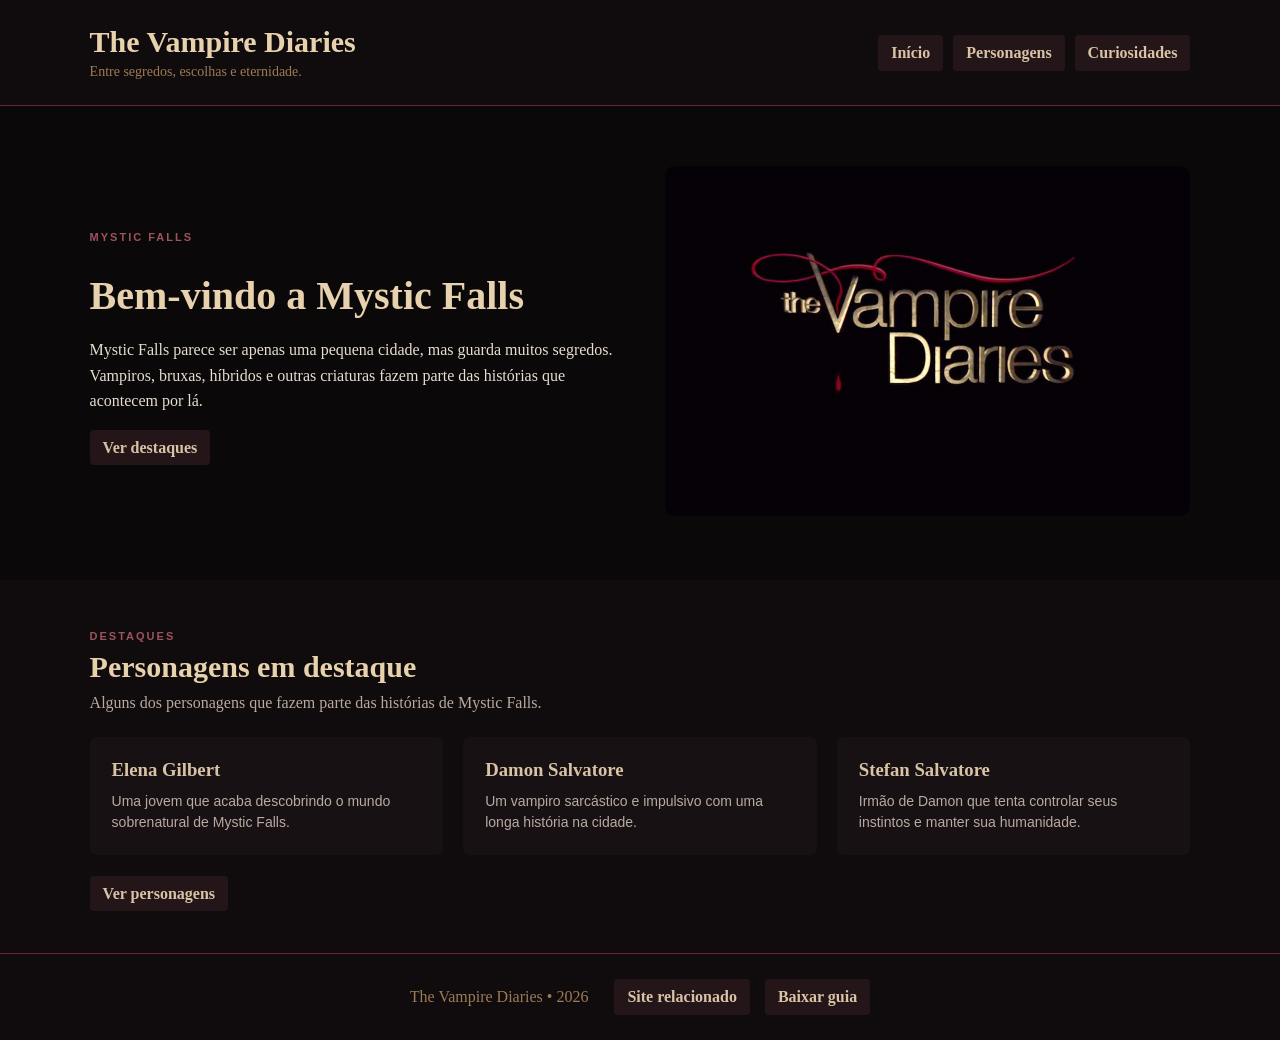
==== commit 0733871b: "first commit" ====
--- a/index.html
+++ b/index.html
@@ -2,1564 +2,139 @@
 <html lang="pt-BR">
 
 <head>
-    <meta charset="UTF-8">
-    <meta name="viewport" content="width=device-width, initial-scale=1.0">
-
-    <title>The Vampire Diaries</title>
-
-    <link rel="stylesheet" href="css/style.css">
+<meta charset="UTF-8">
+<title>The Vampire Diaries</title>
+<link rel="stylesheet" href="css/style.css">
 </head>
 
-<body id="topo">
+<body>
 
-    <!-- =========================================
-         TELA DE ENTRADA
-    ========================================== -->
+<header>
 
-    <section id="telaEntrada" class="tela-entrada">
-        <div class="entrada-caixa">
-            <p class="entrada-simbolo">✦</p>
-            <p class="entrada-pequeno">MYSTIC FALLS</p>
-            <h2>Arquivos Confidenciais</h2>
-            <div class="entrada-linha"></div>
+<article class="titulo">
+<h1>The Vampire Diaries</h1>
+<p>Entre segredos, escolhas e eternidade.</p>
+</article>
 
-            <div class="campo-acesso">
-                <label for="nomeVisitante">IDENTIDADE</label>
-                <input type="text" id="nomeVisitante" placeholder="Digite seu nome..." autocomplete="off">
-            </div>
+<section class="menu">
+<a href="index.html">Início</a>
+<a href="pages/personagens.html">Personagens</a>
+<a href="pages/curiosidades.html">Curiosidades</a>
+</section>
 
-            <div class="registro-secreto">
-                <p class="registro-titulo">REGISTRO ENCONTRADO</p>
-                <button id="abrirRegistro" class="documento-lacrado" type="button">
-                    <span class="documento-numero">ARQUIVO Nº 01</span>
-                    <span class="documento-simbolo">✦</span>
-                    <strong>CONFIDENCIAL</strong>
-                    <span class="documento-abrir">ABRIR REGISTRO</span>
-                </button>
+</header>
 
-                <div id="conteudoRegistro" class="conteudo-registro">
-                    <div class="ano-fragmentado">
-                        <span>18</span>
-                        <div class="divisor-ano"></div>
-                        <span>64</span>
-                    </div>
-                    <p class="simbolo-registro">✦</p>
-                </div>
-            </div>
+<main>
 
-            <div class="campo-acesso campo-codigo">
-                <label for="codigoAcesso">CÓDIGO DE ACESSO</label>
-                <input type="text" id="codigoAcesso" placeholder="_ _ _ _" maxlength="4" inputmode="numeric" autocomplete="off">
-            </div>
+<section class="inicio">
 
-            <button id="verificarCodigo" type="button">Verificar acesso</button>
-            <p id="mensagemAcesso" class="mensagem-acesso"></p>
+<article class="inicio-texto">
 
-            <div id="acessoConfirmado" class="acesso-confirmado">
-                <p class="simbolo-autorizado">✓</p>
-                <p>IDENTIDADE: <strong id="nomeConfirmado">VISITANTE</strong></p>
-                <p>ACESSO: <strong class="acesso-liberado">AUTORIZADO</strong></p>
-                <button id="entrarArquivos" type="button">Entrar nos arquivos</button>
-            </div>
-        </div>
-    </section>
+<p class="pequeno">MYSTIC FALLS</p>
+
+<h2>Bem-vindo a Mystic Falls</h2>
+
+<p>
+Mystic Falls parece ser apenas uma pequena cidade,
+mas guarda muitos segredos. Vampiros, bruxas,
+híbridos e outras criaturas fazem parte das
+histórias que acontecem por lá.
+</p>
+
+<a href="#destaques">Ver destaques</a>
+
+</article>
+
+<article class="inicio-imagem">
+
+<img
+src="img/mystic-falls.png"
+alt="Paisagem da cidade de Mystic Falls"
+>
+
+</article>
+
+</section>
 
 
-    <!-- =========================================
-         SITE
-    ========================================== -->
+<section id="destaques">
 
-    <div id="avisoSessao" class="aviso-flutuante">SESSÃO RESTAURADA</div>
-    <div id="observado" class="aviso-observado">👁 Você está sendo observado.</div>
-    <div id="marcaCursor" class="marca-cursor"></div>
+<p class="pequeno">DESTAQUES</p>
 
-    <div id="conteudoSite">
+<h2>Personagens em destaque</h2>
 
+<p class="texto-pagina">
+Alguns dos personagens que fazem parte
+das histórias de Mystic Falls.
+</p>
 
-        <!-- HEADER -->
+<article class="cards-inicio">
 
-        <header>
+<article class="destaque">
 
-            <section>
+<h3>Elena Gilbert</h3>
 
-                <p class="frase">
-                    <small>
-                        <b>
-                            Entre segredos, escolhas e eternidade
-                        </b>
-                    </small>
-                </p>
+<p>
+Uma jovem que acaba descobrindo
+o mundo sobrenatural de Mystic Falls.
+</p>
 
-                <h1>
-                    The Vampire Diaries
-                </h1>
+</article>
 
-            </section>
+<article class="destaque">
 
+<h3>Damon Salvatore</h3>
 
-            <div class="relogio-mystic" id="relogioMystic">MYSTIC FALLS • --:--</div>
-            <nav class="header-itens">
+<p>
+Um vampiro sarcástico e impulsivo
+com uma longa história na cidade.
+</p>
 
-                <a href="index.html">
-                    Início
-                </a>
+</article>
 
-                <a href="pages/personagens.html">
-                    Personagens
-                </a>
+<article class="destaque">
 
-                <a href="pages/curiosidades.html">
-                    Curiosidades
-                </a>
+<h3>Stefan Salvatore</h3>
 
-                <button id="encerrarSessao" class="ponto-mapa" type="button">
-                    Encerrar sessão
-                </button>
-            </nav>
+<p>
+Irmão de Damon que tenta controlar
+seus instintos e manter sua humanidade.
+</p>
 
-        </header>
+</article>
 
+</article>
 
-        <main>
+<a href="pages/personagens.html">
+Ver personagens
+</a>
 
+</section>
 
-            <!-- =========================================
-                 HERO / GALERIA
-            ========================================== -->
-
-            <section class="inicio">
-
-                <article class="texto-inicio">
-
-                    <p class="pequeno">
-                        <small>
-                            <b>BEM-VINDO A MYSTIC FALLS</b>
-                        </small>
-                    </p>
-
-                    <h2>
-                        Onde cada segredo tem uma história.
-                    </h2>
-
-                    <p>
-                        <span id="fraseMudou" class="frase-mudou">Mystic Falls parece apenas uma pequena cidade,</span>
-                        mas por trás de sua aparência tranquila existem
-                        vampiros, bruxas, famílias antigas e segredos
-                        escondidos há gerações.
-                    </p>
-
-                    <p>
-                        Explore os arquivos, conheça os personagens
-                        e descubra o que existe por trás das histórias
-                        dessa cidade.
-                    </p>
-
-                    <a class="botao" href="#destaques">
-                        Começar a explorar
-                    </a>
-
-                </article>
-
-
-                <article class="imagem-inicio">
-
-                    <div class="galeria-inicio">
-
-                        <img
-                            id="imagemPrincipal"
-                            src="img/mystic-falls.png"
-                            alt="Mystic Falls"
-                        >
-
-                        <div class="legenda-galeria">
-
-                            <p id="numeroGaleria">
-                                01 / 05
-                            </p>
-
-                            <h3 id="tituloGaleria">
-                                Mystic Falls
-                            </h3>
-
-                            <p id="textoGaleria">
-                                Uma cidade onde nada é exatamente
-                                o que parece.
-                            </p>
-
-                        </div>
-
-                    </div>
-
-
-                    <div class="bolinhas-galeria">
-
-                        <button class="bolinha ativa" data-imagem="0" type="button"></button>
-                        <button class="bolinha" data-imagem="1" type="button"></button>
-                        <button class="bolinha" data-imagem="2" type="button"></button>
-                        <button class="bolinha" data-imagem="3" type="button"></button>
-                        <button class="bolinha" data-imagem="4" type="button"></button>
-
-                    </div>
-
-                </article>
-
-            </section>
-
-
-            <!-- =========================================
-                 FRASE IMPACTANTE
-            ========================================== -->
-
-            <section class="frase-impactante">
-
-                <p>
-                    MYSTIC FALLS
-                </p>
-
-                <h2>
-                    Toda cidade tem segredos.
-                </h2>
-
-                <h3>
-                    Mystic Falls apenas tem mais
-                    do que deveria.
-                </h3>
-
-                <span>✦</span>
-
-            </section>
-
-
-            <!-- =========================================
-                 ESCOLHA SEU CAMINHO
-            ========================================== -->
-
-            <section id="destaques">
-
-                <article class="titulo-secao">
-
-                    <p class="pequeno">
-                        <small>
-                            <b>ESCOLHA SEU CAMINHO</b>
-                        </small>
-                    </p>
-
-                    <h2>
-                        Por onde você quer começar?
-                    </h2>
-
-                    <p>
-                        Cada caminho revela uma parte diferente
-                        dos mistérios de Mystic Falls.
-                    </p>
-
-                </article>
-
-
-                <section class="destaques">
-
-                    <a class="link-destaque" href="pages/personagens.html">
-
-                        <article class="destaque-card caminho-card">
-
-                            <p class="numero-caminho">
-                                01
-                            </p>
-
-                            <h3>
-                                Sangue
-                            </h3>
-
-                            <p>
-                                Conheça vampiros, Originais e
-                                personagens que tiveram suas vidas
-                                transformadas pelo sobrenatural.
-                            </p>
-
-                            <span>
-                                Explorar personagens →
-                            </span>
-
-                        </article>
-
-                    </a>
-
-
-                    <a class="link-destaque" href="pages/personagens.html">
-
-                        <article class="destaque-card caminho-card">
-
-                            <p class="numero-caminho">
-                                02
-                            </p>
-
-                            <h3>
-                                Magia
-                            </h3>
-
-                            <p>
-                                Descubra as bruxas e forças mágicas
-                                que mudaram acontecimentos durante
-                                gerações.
-                            </p>
-
-                            <span>
-                                Investigar magia →
-                            </span>
-
-                        </article>
-
-                    </a>
-
-
-                    <a class="link-destaque" href="pages/curiosidades.html">
-
-                        <article class="destaque-card caminho-card">
-
-                            <p class="numero-caminho">
-                                03
-                            </p>
-
-                            <h3>
-                                Mistério
-                            </h3>
-
-                            <p>
-                                Abra arquivos confidenciais e
-                                descubra histórias escondidas
-                                em Mystic Falls.
-                            </p>
-
-                            <span>
-                                Abrir arquivos →
-                            </span>
-
-                        </article>
-
-                    </a>
-
-                </section>
-
-            </section>
-
-
-            <!-- =========================================
-                 NÚMEROS
-            ========================================== -->
-
-            <section class="numeros-mystic">
-
-                <p class="pequeno">
-                    <small>
-                        <b>UMA CIDADE. MUITOS SEGREDOS.</b>
-                    </small>
-                </p>
-
-
-                <section class="grade-numeros">
-
-                    <article>
-                        <strong>8</strong>
-                        <span>Temporadas</span>
-                    </article>
-
-                    <article>
-                        <strong>171</strong>
-                        <span>Episódios</span>
-                    </article>
-
-                    <article>
-                        <strong>9</strong>
-                        <span>Registros</span>
-                    </article>
-
-                    <article>
-                        <strong>6</strong>
-                        <span>Arquivos</span>
-                    </article>
-
-                </section>
-
-            </section>
-
-
-            <!-- =========================================
-                 DOSSIÊ KATHERINE
-            ========================================== -->
-
-            <section class="dossie-destaque" id="dossieKatherine">
-
-                <p class="marca-classified">
-                    CLASSIFIED
-                </p>
-
-
-                <article class="foto-dossie">
-
-                    <p class="registro-dossie">
-                        REGISTRO 004
-                    </p>
-
-                    <img
-                        src="img/Katherine.png"
-                        alt="Katherine Pierce"
-                    >
-
-                </article>
-
-
-                <article class="conteudo-dossie">
-
-                    <p class="pequeno">
-                        <small>
-                            <b>PERSONAGEM EM DESTAQUE</b>
-                        </small>
-                    </p>
-
-                    <h2>
-                        Katherine Pierce
-                    </h2>
-
-                    <p class="nome-original">
-                        Katerina Petrova
-                    </p>
-
-
-                    <div class="dados-dossie">
-
-                        <p>
-                            <span>ESPÉCIE</span>
-                            Vampira
-                        </p>
-
-                        <p>
-                            <span>ORIGEM</span>
-                            Bulgária
-                        </p>
-
-                        <p>
-                            <span>REGISTRO</span>
-                            004
-                        </p>
-
-                    </div>
-
-
-                    <p>
-                        Katherine possui uma longa história
-                        ligada aos irmãos Salvatore, à linhagem
-                        Petrova e aos acontecimentos sobrenaturais
-                        que chegaram até Mystic Falls.
-                    </p>
-
-                    <a class="botao" href="pages/katherine.html">
-                        Abrir dossiê →
-                    </a>
-
-                </article>
-
-            </section>
-
-
-            <section id="gavetaKatherine" class="gaveta-katherine" aria-live="polite">
-                <p class="pequeno"><small><b>ARQUIVO K.P. — ACESSO RESTRITO</b></small></p>
-                <h3>Gaveta oculta desbloqueada</h3>
-                <p>Um registro adicional de Katherine Pierce foi localizado. O arquivo estava escondido atrás do dossiê principal.</p>
-                <span>CLASSIFICAÇÃO: CONFIDENCIAL • K.P.-004</span>
-            </section>
-
-            <!-- =========================================
-                 LINHA DO TEMPO
-            ========================================== -->
-
-            <section class="linha-tempo" id="linha-do-tempo">
-
-                <article class="titulo-secao">
-
-                    <p class="pequeno">
-                        <small>
-                            <b>ARQUIVOS HISTÓRICOS</b>
-                        </small>
-                    </p>
-
-                    <h2>
-                        Ecos do passado
-                    </h2>
-
-                    <p>
-                        Algumas histórias de Mystic Falls
-                        começaram muito antes do presente.
-                    </p>
-
-                </article>
-
-
-                <article class="evento-tempo">
-
-                    <button class="ano-tempo ano-secreto" id="ano1864" type="button" title="1864">1864</button>
-
-                    <div class="conteudo-tempo">
-
-                        <h3>
-                            O passado dos Salvatore
-                        </h3>
-
-                        <p>
-                            Stefan e Damon Salvatore tiveram
-                            suas vidas profundamente alteradas
-                            durante o século XIX.
-                        </p>
-
-                    </div>
-
-                </article>
-
-
-                <article class="evento-tempo">
-
-                    <div class="ano-tempo">
-                        2009
-                    </div>
-
-                    <div class="conteudo-tempo">
-
-                        <h3>
-                            Uma nova história começa
-                        </h3>
-
-                        <p>
-                            A vida de Elena Gilbert começa
-                            a se cruzar com a história
-                            dos irmãos Salvatore.
-                        </p>
-
-                    </div>
-
-                </article>
-
-
-                <article class="evento-tempo">
-
-                    <div class="ano-tempo">
-                        HOJE
-                    </div>
-
-                    <div class="conteudo-tempo">
-
-                        <h3>
-                            Os arquivos permanecem
-                        </h3>
-
-                        <p>
-                            As histórias, personagens e segredos
-                            de Mystic Falls continuam registrados
-                            neste arquivo.
-                        </p>
-
-                    </div>
-
-                </article>
-
-            </section>
-
-
-            <!-- =========================================
-                 CARTA
-            ========================================== -->
-
-            <section class="mensagem-encontrada">
-
-                <article>
-
-                    <p class="icone-carta">
-                        ✉
-                    </p>
-
-                    <p class="pequeno">
-                        <small>
-                            <b>DOCUMENTO ENCONTRADO</b>
-                        </small>
-                    </p>
-
-                    <h2>
-                        Uma mensagem foi deixada para você.
-                    </h2>
-
-                    <p>
-                        Remetente desconhecido • Mystic Falls
-                    </p>
-
-
-                    <div class="envelope-antigo" id="envelopeCarta"><span class="lacre-carta">MF</span><button id="abrirCarta" type="button">ROMPER LACRE</button></div>
-
-
-                    <div id="conteudoCarta">
-
-                        <p class="data-carta">
-                            MYSTIC FALLS
-                        </p>
-
-                        <h3>
-                            Para quem encontrar esta mensagem,
-                        </h3>
-
-                        <p>
-                            Esta cidade guarda histórias que não
-                            aparecem nos mapas. Algumas pertencem
-                            ao passado. Outras ainda estão esperando
-                            para serem descobertas.
-                        </p>
-
-                        <p>
-                            Não confie apenas no que parece normal.
-                            Em Mystic Falls, os detalhes costumam
-                            esconder as respostas.
-                        </p>
-
-                        <p class="assinatura-carta">
-                            — Remetente desconhecido
-                        </p>
-
-                    </div>
-
-                </article>
-
-            </section>
-
-
-            <!-- =========================================
-                 LUGARES
-            ========================================== -->
-
-            <section class="lugares-mystic">
-
-                <article class="titulo-secao">
-
-                    <p class="pequeno">
-                        <small>
-                            <b>EXPLORE A CIDADE</b>
-                        </small>
-                    </p>
-
-                    <h2>
-                        Lugares de Mystic Falls
-                    </h2>
-
-                    <p>
-                        Selecione um local para descobrir
-                        mais sobre ele.
-                    </p>
-
-                </article>
-
-
-                <section class="grade-lugares">
-
-                    <button
-                        class="lugar"
-                        type="button"
-                        data-titulo="Salvatore Boarding House"
-                        data-texto="A residência dos irmãos Salvatore e um dos lugares mais conhecidos da história."
-                    >
-                        <span>01</span>
-                        Salvatore Boarding House
-                    </button>
-
-
-                    <button
-                        class="lugar"
-                        type="button"
-                        data-titulo="Mystic Grill"
-                        data-texto="Um dos principais pontos de encontro dos moradores de Mystic Falls."
-                    >
-                        <span>02</span>
-                        Mystic Grill
-                    </button>
-
-
-                    <button
-                        class="lugar"
-                        type="button"
-                        data-titulo="Mystic Falls High School"
-                        data-texto="A escola frequentada por vários personagens no início da história."
-                    >
-                        <span>03</span>
-                        Mystic Falls High School
-                    </button>
-
-
-                    <button
-                        class="lugar"
-                        type="button"
-                        data-titulo="Lockwood Mansion"
-                        data-texto="A residência da família Lockwood, uma das famílias fundadoras da cidade."
-                    >
-                        <span>04</span>
-                        Lockwood Mansion
-                    </button>
-
-                </section>
-
-
-                <article id="informacaoLugar">
-
-                    <p class="pequeno">
-                        <small>
-                            <b>LOCAL SELECIONADO</b>
-                        </small>
-                    </p>
-
-                    <h3 id="tituloLugar">
-                        Escolha um local
-                    </h3>
-
-                    <p id="textoLugar">
-                        As informações aparecerão aqui.
-                    </p>
-
-                </article>
-
-            </section>
-
-
-            <!-- =========================================
-                 PROGRESSO
-            ========================================== -->
-
-            <section class="progresso-investigacao">
-
-                <article class="titulo-secao">
-
-                    <p class="pequeno">
-                        <small>
-                            <b>STATUS DO ARQUIVO</b>
-                        </small>
-                    </p>
-
-                    <h2>
-                        Progresso da investigação
-                    </h2>
-
-                </article>
-
-
-                <div class="linha-progresso">
-
-                    <div class="titulo-progresso">
-                        <span>PERSONAGENS</span>
-                        <strong>09</strong>
-                    </div>
-
-                    <div class="barra">
-                        <div class="barra-preenchida largura-100"></div>
-                    </div>
-
-                </div>
-
-
-                <div class="linha-progresso">
-
-                    <div class="titulo-progresso">
-                        <span>ARQUIVOS</span>
-                        <strong>06</strong>
-                    </div>
-
-                    <div class="barra">
-                        <div class="barra-preenchida largura-70"></div>
-                    </div>
-
-                </div>
-
-
-                <div class="linha-progresso">
-
-                    <div class="titulo-progresso">
-                        <span>ARQUIVO RESTRITO</span>
-                        <strong>01</strong>
-                    </div>
-
-                    <div class="barra">
-                        <div class="barra-preenchida largura-35"></div>
-                    </div>
-
-                </div>
-
-            </section>
-
-
-            <!-- =========================================
-                 NAVEGUE PELOS ARQUIVOS
-            ========================================== -->
-
-            <section class="navegue-arquivos">
-
-                <article class="titulo-secao">
-
-                    <p class="pequeno">
-                        <small>
-                            <b>CONTINUE INVESTIGANDO</b>
-                        </small>
-                    </p>
-
-                    <h2>
-                        Navegue pelos arquivos
-                    </h2>
-
-                </article>
-
-
-                <section class="grade-navegacao">
-
-                    <article>
-
-                        <p class="numero-navegacao">
-                            01
-                        </p>
-
-                        <h3>
-                            Personagens
-                        </h3>
-
-                        <p>
-                            Conheça os principais registros
-                            de Mystic Falls.
-                        </p>
-
-                        <a href="pages/personagens.html">
-                            Abrir →
-                        </a>
-
-                    </article>
-
-
-                    <article>
-
-                        <p class="numero-navegacao">
-                            02
-                        </p>
-
-                        <h3>
-                            Curiosidades
-                        </h3>
-
-                        <p>
-                            Descubra arquivos confidenciais
-                            e histórias escondidas.
-                        </p>
-
-                        <a href="pages/curiosidades.html">
-                            Explorar →
-                        </a>
-
-                    </article>
-
-
-                    <article>
-
-                        <p class="numero-navegacao">
-                            03
-                        </p>
-
-                        <h3>
-                            Guia
-                        </h3>
-
-                        <p>
-                            Leve os arquivos de Mystic Falls
-                            com você.
-                        </p>
-
-                        <a
-                            href="assets/arquivos/guia-mystic-falls.pdf"
-                            download
-                        >
-                            Baixar ↓
-                        </a>
-
-                    </article>
-
-                </section>
-
-            </section>
-
-
-            <!-- =========================================
-                 SEGREDO ESCONDIDO
-            ========================================== -->
-
-            <section class="segredo-escondido">
-
-                <p>
-                    Alguns segredos são mais difíceis
-                    de encontrar.
-                </p>
-
-                <button
-                    id="easterEgg"
-                    type="button"
-                    title="Segredo"
-                >
-                    ✦
-                </button>
-
-                <p id="mensagemSecreta">
-                    Você encontrou um arquivo escondido
-                    de Mystic Falls.
-                </p>
-
-            </section>
-
-
-            <!-- =========================================
-                 ACESSO AUTORIZADO
-            ========================================== -->
-
-            <section class="acesso-mystic">
-
-                <p class="pequeno">
-                    <small>
-                        <b>VISITANTE Nº 001</b>
-                    </small>
-                </p>
-
-                <h2>
-                    Acesso registrado.
-                </h2>
-
-                <p>
-                    Você explorou Mystic Falls,
-                    mas nem todos os arquivos
-                    foram encontrados.
-                </p>
-
-
-                <div class="dados-acesso">
-
-                    <span>
-                        09 registros de personagens
-                    </span>
-
-                    <span>
-                        06 arquivos confidenciais
-                    </span>
-
-                    <span>
-                        01 arquivo restrito
-                    </span>
-
-                </div>
-
-
-                <div class="botoes-acesso">
-
-                    <a
-                        class="botao"
-                        href="pages/personagens.html"
-                    >
-                        Explorar personagens
-                    </a>
-
-                    <a
-                        class="botao"
-                        href="pages/curiosidades.html"
-                    >
-                        Abrir arquivos
-                    </a>
-
-                </div>
-
-            </section>
-
-
-
-            <!-- EXPERIÊNCIA INTERATIVA DOS ARQUIVOS -->
-            <section class="arquivo-experiencia" id="experienciaArquivos">
-                <p class="pequeno"><small><b>REGISTRO DE SESSÃO</b></small></p>
-                <h2>Exploração dos arquivos</h2>
-                <p>ARQUIVO ABERTO POR: <strong class="nome-visitante-site">VISITANTE</strong></p>
-                <div class="progresso-geral"><div id="barraProgressoGeral"></div></div>
-                <p id="textoProgressoGeral">EXPLORAÇÃO DOS ARQUIVOS — 0%</p>
-                <div class="acoes-secretas">
-                    <button id="abrirDocumento1864" type="button">📂 Documento 1864</button>
-                    <button id="apagarVela" type="button">🕯️ Apagar a vela</button>
-                </div>
-                <article id="pasta1864" class="pasta-1864">
-                    <span>CLASSIFICAÇÃO: RESTRITO • MF-1864</span>
-                    <h3>Documento 1864</h3>
-                    <p>Data registrada: 1864. Os acontecimentos desse ano permanecem ligados à história dos irmãos Salvatore.</p>
-                    <p class="texto-invisivel">PISTA OCULTA: o segundo acesso pertence ao ano em que os registros modernos começaram.</p>
-                    <div class="foto-investigacao" id="fotoInvestigacao">
-                        <img id="foto1864" src="img/mystic-falls.png" alt="Fotografia antiga de Mystic Falls">
-                        <button id="chaveEscondida" class="chave-foto" type="button" title="Você encontrou alguma coisa..." aria-label="Chave escondida">🗝</button>
-                    </div>
-                    <p id="statusChave" class="status-chave">CHAVE: NÃO ENCONTRADA</p>
-                </article>
-            </section>
-
-            <section class="mapa-mystic">
-                <p class="pequeno"><small><b>MAPA DE MYSTIC FALLS</b></small></p>
-                <h2>Locais registrados</h2>
-                <div class="mapa-pontos">
-                    <button class="ponto-mapa" data-local="Mansão Salvatore" data-info="Residência ligada à história de Stefan e Damon Salvatore.">01 • Mansão Salvatore</button>
-                    <button class="ponto-mapa" data-local="Mystic Grill" data-info="Um dos principais pontos de encontro da cidade.">02 • Mystic Grill</button>
-                    <button class="ponto-mapa" data-local="Cemitério" data-info="Lugar ligado a memórias, famílias e acontecimentos do passado.">03 • Cemitério</button>
-                </div>
-                <article id="fichaMapa" class="ficha-mapa"><h3>Selecione um local</h3><p>Os detalhes aparecerão aqui.</p></article>
-            </section>
-
-            <section class="assinatura-visitante">
-                <p>Documento consultado por: <strong class="nome-visitante-site">VISITANTE</strong> • Sessão autorizada.</p>
-            </section>
-
-
-            <!-- =========================================
-                 DOWNLOAD
-            ========================================== -->
-
-            <section class="area-download">
-
-                <p class="pequeno">
-                    <small>
-                        <b>GUIA DE MYSTIC FALLS</b>
-                    </small>
-                </p>
-
-                <h2>
-                    Explore os segredos de Mystic Falls
-                </h2>
-
-                <p>
-                    Conheça personagens, curiosidades
-                    e alguns dos mistérios do universo
-                    de The Vampire Diaries.
-                </p>
-
-                <a
-                    class="botao"
-                    href="assets/arquivos/guia-mystic-falls.pdf"
-                    download
-                >
-                    Baixar guia ↓
-                </a>
-
-            </section>
-
-
-        <!-- NOVOS RECURSOS DE INVESTIGAÇÃO -->
-        <section class="painel-investigador" id="painelInvestigador">
-            <p class="pequeno"><small><b>REGISTRO AUTOMÁTICO</b></small></p>
-            <h2>Relatório do investigador</h2>
-            <div class="relatorio-grid">
-                <p>Investigador: <strong class="nome-visitante-site">VISITANTE</strong></p>
-                <p>Chave: <strong id="relatorioChave">não encontrada</strong></p>
-                <p>Arquivo 007: <strong id="relatorio007">bloqueado</strong></p>
-                <p>Arquivo K.P.: <strong id="relatorioKP">não descoberto</strong></p>
-                <p>Nível de acesso: <strong id="nivelAcesso">NÍVEL I</strong></p>
-            </div>
-        </section>
-
-        <section class="transmissao-interceptada">
-            <p class="pequeno"><small><b>CANAL DESCONHECIDO • MF-1864</b></small></p>
-            <h2>Transmissão interceptada</h2>
-            <button id="reproduzirTransmissao" class="btn-transmissao" type="button">▶ REPRODUZIR TRANSMISSÃO</button>
-            <div id="terminalTransmissao" class="terminal-transmissao" aria-live="polite"></div>
-        </section>
-
-        <section class="foto-mutante-area">
-            <p class="pequeno"><small><b>EVIDÊNCIA FOTOGRÁFICA</b></small></p>
-            <h2>A fotografia não permanece igual</h2>
-            <div class="foto-mutante" id="fotoMutante">
-                <img src="img/mystic-falls.png" alt="Registro fotográfico de Mystic Falls">
-                <div class="revelacao-foto"><span>✦</span><strong>1864</strong><small>O PASSADO AINDA ESTÁ AQUI</small></div>
-            </div>
-            <p class="instrucao-foto">Mantenha o cursor sobre a fotografia por alguns segundos.</p>
-        </section>
-
-        <section id="finalSecreto" class="final-secreto">
-  <p class="pequeno"><small><b>STATUS DO ARQUIVO</b></small></p>
-  <h2>🏆 INVESTIGAÇÃO CONCLUÍDA</h2>
-  <p>Todos os arquivos disponíveis foram recuperados.</p>
-  <button id="abrirDocumentoFinal" type="button">Abrir último documento</button>
-  <article id="documentoFinal" class="documento-final"><span>ARQUIVO FINAL • MF-∞</span><h3>Registro concluído</h3><p>Mystic Falls ainda guarda segredos, mas esta investigação chegou a 100%.</p></article>
-</section>
-<div id="eventoSurpresa" class="evento-surpresa">⚠ ATIVIDADE DETECTADA NOS ARQUIVOS</div>
-
-        <!-- VOLTAR AO TOPO -->
-        <section class="area-voltar-topo">
-            <a href="#topo" class="voltar-topo">↑ Voltar ao topo</a>
-        </section>
 </main>
 
 
-        <!-- =========================================
-             FOOTER
-        ========================================== -->
+<footer>
 
-        <footer>
+<p>The Vampire Diaries • 2026</p>
 
-            <hr>
+<a
+href="https://www.cwtv.com/"
+target="_blank"
+rel="noreferrer"
+>
+Site relacionado
+</a>
 
-            <p>
-                <small>
-                    The Vampire Diaries • by yasmin
-                </small>
-            </p>
+<a
+href="assets/arquivos/guia-tvd.pdf"
+download
+>
+Baixar guia
+</a>
 
-        </footer>
+</footer>
 
-    </div>
-
-
-    <!-- =========================================
-         JAVASCRIPT
-    ========================================== -->
-
-    <script>
-
-        /* TELA DE ENTRADA */
-
-        const telaEntrada = document.getElementById("telaEntrada");
-        const entradaCaixa = document.querySelector(".entrada-caixa");
-        const nomeVisitante = document.getElementById("nomeVisitante");
-        const abrirRegistro = document.getElementById("abrirRegistro");
-        const conteudoRegistro = document.getElementById("conteudoRegistro");
-        const codigoAcesso = document.getElementById("codigoAcesso");
-        const verificarCodigo = document.getElementById("verificarCodigo");
-        const mensagemAcesso = document.getElementById("mensagemAcesso");
-        const acessoConfirmado = document.getElementById("acessoConfirmado");
-        const nomeConfirmado = document.getElementById("nomeConfirmado");
-        const entrarArquivos = document.getElementById("entrarArquivos");
-
-        const senhaCorreta = "1864";
-
-        abrirRegistro.addEventListener("click", function () {
-            conteudoRegistro.classList.toggle("mostrar");
-            const textoBotao = abrirRegistro.querySelector(".documento-abrir");
-            textoBotao.textContent = conteudoRegistro.classList.contains("mostrar")
-                ? "FECHAR REGISTRO"
-                : "ABRIR REGISTRO";
-        });
-
-        codigoAcesso.addEventListener("input", function () {
-            codigoAcesso.value = codigoAcesso.value.replace(/\D/g, "").slice(0, 4);
-        });
-
-        function conferirAcesso() {
-            const nome = nomeVisitante.value.trim();
-            const codigo = codigoAcesso.value.trim();
-
-            if (nome === "") {
-                mensagemAcesso.textContent = "✕ INFORME SUA IDENTIDADE";
-                mensagemAcesso.className = "mensagem-acesso erro";
-                nomeVisitante.focus();
-                return;
-            }
-
-            if (codigo !== senhaCorreta) {
-                mensagemAcesso.textContent = "✕ CÓDIGO INVÁLIDO — ACESSO NEGADO";
-                mensagemAcesso.className = "mensagem-acesso erro";
-                entradaCaixa.classList.remove("erro-acesso");
-                void entradaCaixa.offsetWidth;
-                entradaCaixa.classList.add("erro-acesso");
-                codigoAcesso.value = "";
-                codigoAcesso.focus();
-                return;
-            }
-
-            mensagemAcesso.textContent = "✓ CÓDIGO RECONHECIDO";
-            mensagemAcesso.className = "mensagem-acesso sucesso";
-            nomeConfirmado.textContent = nome.toUpperCase();
-            acessoConfirmado.classList.add("mostrar");
-            verificarCodigo.style.display = "none";
-            codigoAcesso.disabled = true;
-            nomeVisitante.disabled = true;
-        }
-
-        verificarCodigo.addEventListener("click", conferirAcesso);
-
-        codigoAcesso.addEventListener("keydown", function (event) {
-            if (event.key === "Enter") {
-                conferirAcesso();
-            }
-        });
-
-        entrarArquivos.addEventListener("click", function () {
-            localStorage.setItem("mysticNome", nomeVisitante.value.trim() || "VISITANTE");
-            localStorage.setItem("mysticSessao", "ativa");
-            localStorage.setItem("mysticHome", "1");
-            telaEntrada.classList.add("entrada-fechada");
-            atualizarExperiencia();
-        });
-
-
-        /* GALERIA */
-
-        const imagensGaleria = [
-
-            {
-                imagem: "img/mystic-falls.png",
-                titulo: "Mystic Falls",
-                texto: "Uma cidade onde nada é exatamente o que parece."
-            },
-
-            {
-                imagem: "img/mystic-falls1.png",
-                titulo: "Segredos antigos",
-                texto: "O passado continua presente nas histórias da cidade."
-            },
-
-            {
-                imagem: "img/mystic-falls2.png",
-                titulo: "Mistérios",
-                texto: "Nem todos os acontecimentos possuem uma explicação comum."
-            },
-
-            {
-                imagem: "img/mystic-falls3.png",
-                titulo: "O sobrenatural",
-                texto: "Vampiros, bruxas e outras forças fazem parte dessa história."
-            },
-
-            {
-                imagem: "img/mystic-falls4.png",
-                titulo: "Arquivos",
-                texto: "Cada registro revela uma nova parte de Mystic Falls."
-            }
-
-        ];
-
-
-        let imagemAtual = 0;
-
-        const imagemPrincipal =
-            document.getElementById("imagemPrincipal");
-
-        const numeroGaleria =
-            document.getElementById("numeroGaleria");
-
-        const tituloGaleria =
-            document.getElementById("tituloGaleria");
-
-        const textoGaleria =
-            document.getElementById("textoGaleria");
-
-        const bolinhas =
-            document.querySelectorAll(".bolinha");
-
-
-        function mostrarImagem(numero) {
-
-            imagemAtual = numero;
-
-            imagemPrincipal.src =
-                imagensGaleria[numero].imagem;
-
-            tituloGaleria.textContent =
-                imagensGaleria[numero].titulo;
-
-            textoGaleria.textContent =
-                imagensGaleria[numero].texto;
-
-            numeroGaleria.textContent =
-                "0" + (numero + 1) + " / 05";
-
-
-            bolinhas.forEach(function (bolinha) {
-
-                bolinha.classList.remove("ativa");
-
-            });
-
-
-            bolinhas[numero].classList.add("ativa");
-
-        }
-
-
-        imagemPrincipal.addEventListener("click", function () {
-
-            imagemAtual++;
-
-            if (imagemAtual >= imagensGaleria.length) {
-                imagemAtual = 0;
-            }
-
-            mostrarImagem(imagemAtual);
-
-        });
-
-
-        bolinhas.forEach(function (bolinha) {
-
-            bolinha.addEventListener("click", function () {
-
-                const numero =
-                    Number(bolinha.dataset.imagem);
-
-                mostrarImagem(numero);
-
-            });
-
-        });
-
-
-        /* CARTA */
-
-        const abrirCarta =
-            document.getElementById("abrirCarta");
-
-        const conteudoCarta =
-            document.getElementById("conteudoCarta");
-
-
-        abrirCarta.addEventListener("click", function () {
-
-            conteudoCarta.classList.toggle("mostrar");
-
-            if (conteudoCarta.classList.contains("mostrar")) {
-
-                abrirCarta.textContent =
-                    "Fechar carta";
-
-            } else {
-
-                abrirCarta.textContent =
-                    "Abrir carta";
-
-            }
-
-        });
-
-
-        /* LUGARES */
-
-        const lugares =
-            document.querySelectorAll(".lugar");
-
-        const tituloLugar =
-            document.getElementById("tituloLugar");
-
-        const textoLugar =
-            document.getElementById("textoLugar");
-
-
-        lugares.forEach(function (lugar) {
-
-            lugar.addEventListener("click", function () {
-
-                lugares.forEach(function (item) {
-
-                    item.classList.remove("selecionado");
-
-                });
-
-
-                lugar.classList.add("selecionado");
-
-                tituloLugar.textContent =
-                    lugar.dataset.titulo;
-
-                textoLugar.textContent =
-                    lugar.dataset.texto;
-
-            });
-
-        });
-
-
-        /* SEGREDO ESCONDIDO */
-
-        const easterEgg =
-            document.getElementById("easterEgg");
-
-        const mensagemSecreta =
-            document.getElementById("mensagemSecreta");
-
-
-        easterEgg.addEventListener("click", function () {
-
-            mensagemSecreta.classList.toggle("mostrar");
-
-        });
-
-
-
-        /* EXPERIÊNCIA MYSTIC FALLS */
-        function nomeSalvo() { return localStorage.getItem("mysticNome") || "VISITANTE"; }
-        function atualizarNomes() {
-            document.querySelectorAll(".nome-visitante-site").forEach(el => el.textContent = nomeSalvo().toUpperCase());
-        }
-        function atualizarRelogio() {
-            const agora = new Date();
-            const h = String(agora.getHours()).padStart(2,"0");
-            const m = String(agora.getMinutes()).padStart(2,"0");
-            const el = document.getElementById("relogioMystic");
-            if (el) el.textContent = `MYSTIC FALLS • ${h}:${m}`;
-        }
-        function atualizarExperiencia() {
-            atualizarNomes();
-            const itens = ["mysticHome","mysticPersonagens","mysticDocumento1864","mysticChave","mysticCarta","mysticCuriosidades","mysticArquivo7"];
-            const feitos = itens.filter(k => localStorage.getItem(k) === "1").length;
-            const pct = Math.round((feitos / itens.length) * 100);
-            const barra = document.getElementById("barraProgressoGeral");
-            const texto = document.getElementById("textoProgressoGeral");
-            if (barra) barra.style.width = pct + "%";
-            if (texto) texto.textContent = `EXPLORAÇÃO DOS ARQUIVOS — ${pct}%`;
-            const status = document.getElementById("statusChave");
-            if (status && localStorage.getItem("mysticChave") === "1") status.textContent = "CHAVE: ENCONTRADA ✓";
-        }
-        atualizarRelogio(); setInterval(atualizarRelogio, 1000); atualizarExperiencia();
-        if (localStorage.getItem("mysticSessao") === "ativa") {
-            telaEntrada.classList.add("entrada-fechada");
-            const aviso = document.getElementById("avisoSessao"); aviso.classList.add("mostrar"); setTimeout(()=>aviso.classList.remove("mostrar"),2600);
-        }
-        setTimeout(()=>{ const o=document.getElementById("observado"); o.classList.add("mostrar"); setTimeout(()=>o.classList.remove("mostrar"),3000); },9000);
-        document.addEventListener("mousemove", e=>{ const m=document.getElementById("marcaCursor"); m.style.left=e.clientX+"px"; m.style.top=e.clientY+"px"; });
-        document.querySelectorAll(".segredo-escondido,.arquivo-experiencia,.ano-secreto").forEach(el=>{ el.addEventListener("mouseenter",()=>document.body.classList.add("cursor-secreto")); el.addEventListener("mouseleave",()=>document.body.classList.remove("cursor-secreto")); });
-
-        const ano1864=document.getElementById("ano1864"), pasta1864=document.getElementById("pasta1864");
-        function abrir1864(){ pasta1864.classList.toggle("mostrar"); localStorage.setItem("mysticDocumento1864","1"); atualizarExperiencia(); }
-        ano1864.addEventListener("click", abrir1864); document.getElementById("abrirDocumento1864").addEventListener("click", abrir1864);
-        const fotoInvestigacao = document.getElementById("fotoInvestigacao");
-        const foto1864 = document.getElementById("foto1864");
-        const lenteLupa = document.getElementById("lenteLupa");
-        const chaveEscondida = document.getElementById("chaveEscondida");
-        const statusChave = document.getElementById("statusChave");
-        const simboloLupa = document.querySelector(".simbolo-lupa");
-
-        if (localStorage.getItem("mysticChave") === "1") {
-            chaveEscondida.classList.add("encontrada");
-            statusChave.classList.add("encontrada");
-            statusChave.textContent = "CHAVE: ENCONTRADA ✓";
-        }
-
-        if (fotoInvestigacao && foto1864 && lenteLupa) {
-            fotoInvestigacao.addEventListener("mouseenter", () => {
-                lenteLupa.classList.add("ativa");
-                if (simboloLupa) simboloLupa.classList.add("revelado");
-            });
-            fotoInvestigacao.addEventListener("mousemove", (event) => {
-                const area = fotoInvestigacao.getBoundingClientRect();
-                const x = event.clientX - area.left;
-                const y = event.clientY - area.top;
-                const zoom = 2.3;
-                lenteLupa.style.left = x + "px";
-                lenteLupa.style.top = y + "px";
-                lenteLupa.style.backgroundImage = `url("${foto1864.src}")`;
-                lenteLupa.style.backgroundSize = `${area.width * zoom}px ${area.height * zoom}px`;
-                lenteLupa.style.backgroundPosition = `${-(x * zoom) + 80}px ${-(y * zoom) + 80}px`;
-                const chaveArea = chaveEscondida.getBoundingClientRect();
-                const chaveX = chaveArea.left - area.left + chaveArea.width / 2;
-                const chaveY = chaveArea.top - area.top + chaveArea.height / 2;
-                const distancia = Math.hypot(x - chaveX, y - chaveY);
-                if (distancia < 90 && localStorage.getItem("mysticChave") !== "1") chaveEscondida.classList.add("detectada");
-                else if (localStorage.getItem("mysticChave") !== "1") chaveEscondida.classList.remove("detectada");
-            });
-            fotoInvestigacao.addEventListener("mouseleave", () => {
-                lenteLupa.classList.remove("ativa");
-                if (localStorage.getItem("mysticChave") !== "1") chaveEscondida.classList.remove("detectada");
-            });
-        }
-
-        chaveEscondida.addEventListener("click", function (event) {
-            event.stopPropagation();
-            localStorage.setItem("mysticChave", "1");
-            this.classList.remove("detectada");
-            this.classList.add("encontrada");
-            statusChave.classList.add("encontrada");
-            statusChave.textContent = "CHAVE: ENCONTRADA ✓";
-            atualizarExperiencia();
-        });
-        document.getElementById("apagarVela").addEventListener("click",function(){ document.body.classList.toggle("luz-apagada"); this.textContent=document.body.classList.contains("luz-apagada")?"🕯️ Acender a vela":"🕯️ Apagar a vela"; });
-        document.querySelectorAll(".ponto-mapa").forEach(btn=>btn.addEventListener("click",()=>{ const f=document.getElementById("fichaMapa"); f.querySelector("h3").textContent=btn.dataset.local; f.querySelector("p").textContent=btn.dataset.info; f.classList.add("selecionado"); }));
-        abrirCarta.addEventListener("click",()=>{ localStorage.setItem("mysticCarta","1"); atualizarExperiencia(); abrirCarta.classList.add("lacre-rompido"); });
-        document.getElementById("encerrarSessao").addEventListener("click",()=>{ ["mysticSessao","mysticHome","mysticPersonagens","mysticDocumento1864","mysticChave","mysticCarta","mysticCuriosidades","mysticArquivo7","mysticArquivosAbertos"].forEach(k=>localStorage.removeItem(k)); document.body.classList.add("sessao-encerrada"); setTimeout(()=>location.reload(),1200); });
-
-    
-// ===== NOVAS INTERAÇÕES =====
-(function(){
- const investigar=document.getElementById('modoInvestigar');
- if(investigar){ investigar.addEventListener('click',()=>{ document.body.classList.toggle('modo-investigacao'); investigar.classList.toggle('ativo'); investigar.textContent=document.body.classList.contains('modo-investigacao')?'✦ INVESTIGANDO':'🔎 INVESTIGAR'; }); }
- const vela=document.getElementById('apagarVela');
- if(vela){ vela.addEventListener('click',()=>{ document.body.classList.toggle('vela-apagada'); vela.textContent=document.body.classList.contains('vela-apagada')?'🕯️ Acender a vela':'🕯️ Apagar a vela'; }); }
- const dossier=document.getElementById('dossieKatherine'), gaveta=document.getElementById('gavetaKatherine');
- if(dossier&&gaveta){
-   dossier.addEventListener('click',e=>{
-     // Um único clique em QUALQUER parte do dossiê, inclusive em "Abrir dossiê", descobre o K.P.
-     gaveta.classList.add('mostrar');
-     localStorage.setItem('mysticKatherineKP','1');
-
-     const relatorioKP = document.getElementById('relatorioKP');
-     if(relatorioKP) relatorioKP.textContent = 'descoberto ✓';
-
-     if(typeof atualizarExperiencia==='function') atualizarExperiencia();
-   });
-   if(localStorage.getItem('mysticKatherineKP')==='1') gaveta.classList.add('mostrar');
- }
- const carta=document.getElementById('abrirCarta'), env=document.getElementById('envelopeCarta'); if(carta&&env){carta.addEventListener('click',()=>{env.classList.add('rompido'); carta.textContent='LACRE ROMPIDO';});}
- const surpresa=document.getElementById('eventoSurpresa'); if(surpresa) setTimeout(()=>{surpresa.classList.add('mostrar'); setTimeout(()=>surpresa.classList.remove('mostrar'),4500);},120000);
- const feitos=['mysticHome','mysticPersonagens','mysticDocumento1864','mysticChave','mysticCarta','mysticCuriosidades','mysticArquivo7'].filter(k=>localStorage.getItem(k)==='1').length;
- if(feitos>=3) document.body.classList.add('segredos-alteraram');
- const final=document.getElementById('finalSecreto'); if(final&&feitos===7) final.classList.add('mostrar');
- const abrirFinal=document.getElementById('abrirDocumentoFinal'), docFinal=document.getElementById('documentoFinal'); if(abrirFinal&&docFinal) abrirFinal.addEventListener('click',()=>docFinal.classList.toggle('mostrar'));
-})();
-
-
-// ===== RELATÓRIO, NÍVEIS, TRANSMISSÃO, FOTO E FINAL 100% =====
-(function(){
- const get=k=>localStorage.getItem(k)==='1';
- const ch=document.getElementById('relatorioChave'), a7=document.getElementById('relatorio007'), kp=document.getElementById('relatorioKP'), nivel=document.getElementById('nivelAcesso');
- const marcos=['mysticHome','mysticPersonagens','mysticDocumento1864','mysticChave','mysticCarta','mysticCuriosidades','mysticArquivo7','mysticKatherineKP','mysticPersonagemSecreto'];
- function estado(){
-   const completos=marcos.filter(get).length;
-   if(ch) ch.textContent=get('mysticChave')?'encontrada ✓':'não encontrada';
-   if(a7) a7.textContent=get('mysticArquivo7')?'aberto ✓':'bloqueado';
-   if(kp) kp.textContent=get('mysticKatherineKP')?'descoberto ✓':'não descoberto';
-   let n='NÍVEL I'; if(get('mysticChave')) n='NÍVEL II'; if(get('mysticArquivo7')) n='NÍVEL III'; if(completos===marcos.length) n='ACESSO TOTAL';
-   if(nivel) nivel.textContent=n;
-   return completos===marcos.length;
- }
- window.atualizarRelatorioInvestigador = estado;
- estado();
- window.addEventListener('storage',estado);
- const bt=document.getElementById('reproduzirTransmissao'), term=document.getElementById('terminalTransmissao');
- if(bt&&term){ bt.addEventListener('click',()=>{
-   bt.disabled=true; term.textContent=''; const linhas=['TRANSMISSÃO RECUPERADA...','ORIGEM: DESCONHECIDA','DATA: 1864','SINAL: INSTÁVEL','...NÃO CONFIE EM TODOS OS REGISTROS.'];
-   let li=0, ci=0; function digitar(){ if(li>=linhas.length){bt.disabled=false;return;} if(ci<linhas[li].length){term.textContent+=linhas[li][ci++];setTimeout(digitar,38);}else{term.textContent+='\n';li++;ci=0;setTimeout(digitar,420);} } digitar();
- });}
- const fm=document.getElementById('fotoMutante'); if(fm){let t;fm.addEventListener('mouseenter',()=>{t=setTimeout(()=>fm.classList.add('revelada'),1800)});fm.addEventListener('mouseleave',()=>{clearTimeout(t);fm.classList.remove('revelada')});}
- const tela=document.getElementById('telaConclusao'), abrir=document.getElementById('abrirUltimoRegistro'), ultimo=document.getElementById('ultimoRegistro'), fechar=document.getElementById('fecharConclusao');
- if(tela && estado() && sessionStorage.getItem('mysticFinalVisto')!=='1'){setTimeout(()=>{tela.classList.add('mostrar');tela.setAttribute('aria-hidden','false');sessionStorage.setItem('mysticFinalVisto','1')},1000)}
- if(abrir&&ultimo) abrir.addEventListener('click',()=>ultimo.classList.add('mostrar'));
- if(fechar&&tela) fechar.addEventListener('click',()=>{tela.classList.remove('mostrar');tela.setAttribute('aria-hidden','true')});
-})();
-</script>
-
-
-<div id="telaConclusao" class="tela-conclusao" aria-hidden="true">
-  <div class="conclusao-conteudo">
-    <p>MYSTIC FALLS ARCHIVES</p>
-    <h2>INVESTIGAÇÃO CONCLUÍDA</h2>
-    <strong>ACESSO TOTAL CONCEDIDO</strong>
-    <button id="abrirUltimoRegistro" type="button">ABRIR ÚLTIMO REGISTRO</button>
-    <article id="ultimoRegistro" class="ultimo-registro">
-      <span>ARQUIVO FINAL • ACESSO TOTAL</span>
-      <h3>Registro do investigador</h3>
-      <p>Todos os arquivos disponíveis foram recuperados. O caso foi oficialmente encerrado.</p>
-      <button id="fecharConclusao" type="button">VOLTAR AOS ARQUIVOS</button>
-    </article>
-  </div>
-</div>
-<script>
-(function(){
- const h=document.querySelector('header'); if(!h||document.getElementById('nivelTopo')) return;
- const b=document.createElement('span'); b.id='nivelTopo'; b.className='nivel-topo';
- const keys=['mysticHome','mysticPersonagens','mysticDocumento1864','mysticChave','mysticCarta','mysticCuriosidades','mysticArquivo7','mysticKatherineKP','mysticPersonagemSecreto'];
- const n=keys.filter(k=>localStorage.getItem(k)==='1').length;
- b.textContent=n===keys.length?'ACESSO TOTAL':localStorage.getItem('mysticArquivo7')==='1'?'NÍVEL III':localStorage.getItem('mysticChave')==='1'?'NÍVEL II':'NÍVEL I';
- h.appendChild(b);
-})();
-</script>
 </body>
 
-</html>+</html>
--- a/css/style.css
+++ b/css/style.css
@@ -1,4885 +1,316 @@
-/* =========================================================
-   CONFIGURAÇÕES GERAIS
-========================================================= */
-
 * {
-    box-sizing: border-box;
-}
-
-html {
-    scroll-behavior: smooth;
+margin: 0;
+padding: 0;
+box-sizing: border-box;
 }
 
 body {
-    margin: 0;
-    background-color: #0b0809;
-    color: #e7ddd0;
-    font-family: Georgia, "Times New Roman", serif;
-}
-
-
-/* =========================================================
-   HEADER
-========================================================= */
+font-family: Georgia, "Times New Roman", serif;
+background-color: #0b0809;
+color: #e7ddd0;
+}
+
+
 
 header {
-    display: flex;
-    justify-content: space-between;
-    align-items: center;
-
-    padding: 20px 7%;
-
-    background-color: #100b0c;
-
-    border-bottom: 1px solid #6d2630;
-}
-
-header h1 {
-    margin: 5px 0 0;
-
-    color: #e7d2ad;
-
-    font-size: 28px;
-    font-weight: normal;
-}
-
-.frase {
-    margin: 0;
-
-    color: #9d7b57;
-
-    letter-spacing: 1px;
-}
-
-.header-itens {
-    display: flex;
-
-    gap: 28px;
-}
-
-.header-itens a {
-    padding: 8px 10px;
-
-    color: #d8c3a5;
-
-    text-decoration: none;
-    font-weight: bold;
-}
-
-.header-itens a:hover {
-    color: #ffffff;
-
-    background-color: #46151d;
-}
-
-
-/* =========================================================
-   MAIN
-========================================================= */
-
-main {
-    width: 86%;
-    max-width: 1200px;
-
-    margin: 0 auto;
-}
-
-
-/* =========================================================
-   TEXTOS GERAIS
-========================================================= */
+display: flex;
+justify-content: space-between;
+align-items: center;
+gap: 30px;
+
+padding: 25px 7%;
+
+background-color: #100b0c;
+border-bottom: 1px solid #6d2630;
+}
+
+.titulo h1 {
+font-size: 30px;
+color: #e7d2ad;
+margin-bottom: 5px;
+}
+
+.titulo p {
+font-size: 14px;
+color: #9d7b57;
+}
+
+
+
+
+.menu {
+display: flex;
+align-items: center;
+gap: 10px;
+}
+
+a {
+color: #d8c3a5;
+background-color: #241519;
+
+padding: 9px 13px;
+
+text-decoration: none;
+font-weight: bold;
+
+border-radius: 4px;
+}
+
+a:hover {
+color: #ffffff;
+background-color: #46151d;
+}
+
+
+
+
+.inicio {
+display: flex;
+justify-content: space-between;
+align-items: center;
+gap: 50px;
+
+padding: 60px 7%;
+}
+
+.inicio-texto {
+flex: 1;
+}
+
+.inicio-texto h2 {
+font-size: 40px;
+color: #e7d2ad;
+
+margin-top: 8px;
+margin-right: 0;
+margin-bottom: 18px;
+margin-left: 0;
+}
+
+.inicio-texto > p {
+line-height: 1.6;
+margin-bottom: 25px;
+}
 
 .pequeno {
-    color: #a87945;
-
-    letter-spacing: 2px;
-}
-
-.titulo-secao {
-    max-width: 650px;
-
-    margin: auto;
-
-    text-align: center;
-}
-
-.titulo-secao h2 {
-    color: #e7d2ad;
-
-    font-size: 30px;
-    font-weight: normal;
-}
-
-.titulo-secao p {
-    color: #aaa09a;
-
-    line-height: 1.6;
-}
-
-
-/* =========================================================
-   BOTÃO PADRÃO
-========================================================= */
-
-.botao {
-    display: inline-block;
-
-    margin-top: 15px;
-
-    padding: 12px 20px;
-
-    color: #e3c898;
-
-    background-color: #4b1720;
-
-    border: 1px solid #9a7040;
-
-    text-decoration: none;
-    font-weight: bold;
-
-    transition:
-        background-color 0.3s,
-        color 0.3s,
-        transform 0.3s;
-}
-
-.botao:hover {
-    color: #ffffff;
-
-    background-color: #6b202b;
-
-    transform: translateY(-2px);
-}
-
-
-/* =========================================================
-   HOME - INÍCIO
-========================================================= */
-
-.inicio {
-    display: flex;
-    align-items: center;
-
-    min-height: 540px;
-
-    gap: 50px;
-
-    border-bottom: 1px solid #4d1c23;
-}
-
-.texto-inicio {
-    width: 48%;
-}
-
-.texto-inicio h2 {
-    color: #e8d2b0;
-
-    font-size: 38px;
-    font-weight: normal;
-
-    line-height: 1.1;
-}
-
-.texto-inicio p {
-    color: #b9a99a;
-
-    font-size: 16px;
-
-    line-height: 1.7;
-}
-
-.imagem-inicio {
-    width: 52%;
-}
-
-.imagem-inicio img {
-    display: block;
-
-    width: 100%;
-    height: 430px;
-
-    object-fit: cover;
-
-    border: 1px solid #6e2630;
-    border-radius: 4px;
-}
-
-
-/* =========================================================
-   GALERIA DA HOME
-========================================================= */
-
-.galeria-inicio {
-    position: relative;
-
-    overflow: hidden;
-}
-
-.galeria-inicio img {
-    cursor: pointer;
-
-    transition:
-        opacity 0.3s,
-        transform 0.3s;
-}
-
-.galeria-inicio img:hover {
-    opacity: 0.92;
-}
-
-.legenda-galeria {
-    position: absolute;
-
-    left: 18px;
-    right: 18px;
-    bottom: 18px;
-
-    padding: 18px 20px;
-
-    background-color: rgba(11, 8, 9, 0.90);
-
-    border-left: 2px solid #8c3541;
-}
-
-.legenda-galeria p {
-    margin: 0;
-
-    color: #aaa09a;
-
-    font-size: 13px;
-}
-
-.legenda-galeria #numeroGaleria {
-    margin-bottom: 6px;
-
-    color: #a87945;
-
-    font-size: 11px;
-
-    letter-spacing: 2px;
-}
-
-.legenda-galeria h3 {
-    margin: 5px 0 8px;
-
-    color: #e7d2ad;
-
-    font-size: 21px;
-    font-weight: normal;
-}
-
-.indicador-imagem {
-    position: absolute;
-
-    right: 15px;
-    bottom: 15px;
-
-    padding: 7px 11px;
-
-    color: #e7d2ad;
-
-    background-color: rgba(11, 8, 9, 0.88);
-
-    border: 1px solid #6d2630;
-
-    font-size: 13px;
-}
-
-.bolinhas-galeria {
-    display: flex;
-    justify-content: center;
-    align-items: center;
-
-    gap: 10px;
-
-    margin-top: 15px;
-}
-
-.bolinha {
-    width: 10px;
-    height: 10px;
-
-    padding: 0;
-
-    background-color: transparent;
-
-    border: 1px solid #9d7b57;
-    border-radius: 50%;
-
-    cursor: pointer;
-
-    transition:
-        background-color 0.3s,
-        transform 0.3s;
-}
-
-.bolinha:hover {
-    background-color: #9d7b57;
-
-    transform: scale(1.2);
-}
-
-.bolinha.ativa {
-    background-color: #cda66b;
-
-    border-color: #cda66b;
-}
-
-
-/* =========================================================
-   FRASE IMPACTANTE
-========================================================= */
-
-.frase-impactante {
-    position: relative;
-
-    overflow: hidden;
-
-    padding: 120px 20px;
-
-    text-align: center;
-
-    border-top: 1px solid #35151a;
-    border-bottom: 1px solid #35151a;
-}
-
-.frase-impactante::before {
-    content: "MYSTIC FALLS";
-
-    position: absolute;
-
-    top: 50%;
-    left: 50%;
-
-    transform: translate(-50%, -50%);
-
-    color: rgba(109, 38, 48, 0.07);
-
-    font-size: 100px;
-
-    letter-spacing: 12px;
-
-    white-space: nowrap;
-}
-
-.frase-impactante>* {
-    position: relative;
-
-    z-index: 2;
-}
-
-.frase-impactante>p {
-    color: #8f6847;
-
-    font-size: 11px;
-
-    letter-spacing: 5px;
-}
-
-.frase-impactante h2 {
-    margin: 15px 0 5px;
-
-    color: #e7d2ad;
-
-    font-size: 44px;
-    font-weight: normal;
-}
-
-.frase-impactante h3 {
-    margin: 0;
-
-    color: #8e8179;
-
-    font-size: 20px;
-    font-weight: normal;
-}
-
-.frase-impactante span {
-    display: block;
-
-    margin-top: 30px;
-
-    color: #8f6847;
-}
-
-
-/* =========================================================
-   DESTAQUES
-========================================================= */
+font-family: Arial, sans-serif;
+
+font-size: 11px;
+font-weight: bold;
+
+color: #9d5360;
+
+letter-spacing: 2px;
+}
+
+.inicio-imagem {
+flex: 1;
+}
+
+.inicio-imagem img {
+width: 100%;
+height: 350px;
+
+object-fit: cover;
+
+border-radius: 10px;
+}
+
+
+
 
 #destaques {
-    padding: 70px 0;
-}
-
-.destaques {
-    display: flex;
-
-    gap: 20px;
-
-    margin-top: 40px;
-}
-
-.destaque-card {
-    flex: 1;
-
-    padding: 28px;
-
-    background-color: #120c0e;
-
-    border: 1px solid #4f1d25;
-}
-
-.destaque-card h3 {
-    color: #cda66b;
-
-    font-size: 21px;
-    font-weight: normal;
-}
-
-.destaque-card p {
-    color: #aaa09a;
-
-    line-height: 1.6;
-}
-
-.link-destaque {
-    display: flex;
-
-    flex: 1;
-
-    color: inherit;
-
-    text-decoration: none;
-}
-
-.link-destaque .destaque-card {
-    width: 100%;
-    min-height: 210px;
-
-    cursor: pointer;
-
-    transition:
-        transform 0.3s,
-        border-color 0.3s,
-        background-color 0.3s;
-}
-
-.link-destaque:hover .destaque-card {
-    background-color: #160d10;
-
-    border-color: #a06c3d;
-
-    transform: translateY(-5px);
-}
-
-.link-destaque span {
-    display: inline-block;
-
-    margin-top: 15px;
-
-    color: #cda66b;
-
-    font-size: 14px;
-    font-weight: bold;
-}
-
-.numero-caminho {
-    margin: 0 0 25px;
-
-    color: #7e5550 !important;
-
-    font-size: 12px;
-
-    letter-spacing: 2px;
-}
-
-.caminho-card {
-    min-height: 260px !important;
-}
-
-
-/* =========================================================
-   NÚMEROS DA HOME
-========================================================= */
-
-.numeros-mystic {
-    padding: 70px 0;
-
-    text-align: center;
-
-    border-top: 1px solid #4d1c23;
-    border-bottom: 1px solid #4d1c23;
-}
-
-.grade-numeros {
-    display: grid;
-
-    grid-template-columns: repeat(4, minmax(0, 1fr));
-
-    gap: 15px;
-
-    margin-top: 35px;
-}
-
-.grade-numeros article {
-    padding: 30px 15px;
-
-    background-color: #100a0c;
-
-    border: 1px solid #3f1a20;
-}
-
-.grade-numeros strong {
-    display: block;
-
-    color: #dfc28f;
-
-    font-size: 40px;
-    font-weight: normal;
-}
-
-.grade-numeros span {
-    display: block;
-
-    margin-top: 7px;
-
-    color: #887c75;
-
-    font-size: 12px;
-
-    letter-spacing: 1px;
-}
-
-
-/* =========================================================
-   DOSSIÊ KATHERINE
-========================================================= */
-
-.dossie-destaque {
-    position: relative;
-
-    display: flex;
-    align-items: center;
-
-    gap: 55px;
-
-    overflow: hidden;
-
-    padding: 90px 0;
-
-    border-bottom: 1px solid #4d1c23;
-}
-
-.marca-classified {
-    position: absolute;
-
-    top: 45px;
-    right: -25px;
-
-    margin: 0;
-
-    color: rgba(109, 38, 48, 0.12);
-
-    font-size: 65px;
-    font-weight: bold;
-
-    letter-spacing: 8px;
-
-    transform: rotate(-8deg);
-}
-
-.foto-dossie {
-    position: relative;
-
-    width: 45%;
-}
-
-.foto-dossie img {
-    display: block;
-
-    width: 100%;
-    height: 520px;
-
-    object-fit: cover;
-
-    border: 1px solid #6d2630;
-}
-
-.registro-dossie {
-    position: absolute;
-
-    z-index: 2;
-
-    top: 15px;
-    left: 15px;
-
-    margin: 0;
-
-    padding: 7px 10px;
-
-    color: #cda66b;
-
-    background-color: rgba(11, 8, 9, 0.90);
-
-    border: 1px solid #54202a;
-
-    font-size: 10px;
-
-    letter-spacing: 2px;
-}
-
-.conteudo-dossie {
-    width: 55%;
-}
-
-.conteudo-dossie h2 {
-    margin: 8px 0 5px;
-
-    color: #e7d2ad;
-
-    font-size: 43px;
-    font-weight: normal;
-}
-
-.nome-original {
-    margin-top: 0;
-
-    color: #786b64;
-
-    font-style: italic;
-}
-
-.conteudo-dossie>p {
-    color: #aaa09a;
-
-    line-height: 1.7;
-}
-
-.dados-dossie {
-    display: flex;
-
-    gap: 30px;
-
-    margin: 30px 0;
-
-    padding: 20px 0;
-
-    border-top: 1px solid #3f1a20;
-    border-bottom: 1px solid #3f1a20;
-}
-
-.dados-dossie p {
-    margin: 0;
-
-    color: #c5b4a7;
-}
-
-.dados-dossie span {
-    display: block;
-
-    margin-bottom: 7px;
-
-    color: #8f6847;
-
-    font-size: 10px;
-
-    letter-spacing: 2px;
-}
-
-
-/* =========================================================
-   LINHA DO TEMPO
-========================================================= */
-
-.linha-tempo {
-    padding: 90px 0;
-}
-
-.evento-tempo {
-    display: flex;
-
-    gap: 45px;
-
-    max-width: 850px;
-
-    margin: 45px auto 0;
-
-    padding: 25px 0;
-
-    border-top: 1px solid #4d1c23;
-}
-
-.ano-tempo {
-    width: 130px;
-
-    color: #cda66b;
-
-    font-size: 24px;
-}
-
-.conteudo-tempo {
-    flex: 1;
-}
-
-.conteudo-tempo h3 {
-    margin: 0 0 10px;
-
-    color: #dfc28f;
-
-    font-size: 22px;
-    font-weight: normal;
-}
-
-.conteudo-tempo p {
-    margin: 0;
-
-    color: #aaa09a;
-
-    line-height: 1.7;
-}
-
-
-/* =========================================================
-   CARTA
-========================================================= */
-
-.mensagem-encontrada {
-    padding: 85px 0;
-
-    text-align: center;
-
-    border-top: 1px solid #3f1a20;
-}
-
-.mensagem-encontrada>article {
-    max-width: 760px;
-
-    margin: auto;
-
-    padding: 45px;
-
-    background-color: #100a0c;
-
-    border: 1px solid #54202a;
-}
-
-.icone-carta {
-    margin: 0 0 15px;
-
-    color: #cda66b;
-
-    font-size: 35px;
-}
-
-.mensagem-encontrada h2 {
-    color: #e7d2ad;
-
-    font-size: 30px;
-    font-weight: normal;
-}
-
-#abrirCarta {
-    margin-top: 20px;
-
-    padding: 11px 20px;
-
-    color: #e0c28d;
-
-    background-color: #43151e;
-
-    border: 1px solid #7b2935;
-
-    font-family: Georgia, "Times New Roman", serif;
-    font-weight: bold;
-
-    cursor: pointer;
-}
-
-#abrirCarta:hover {
-    background-color: #681f2b;
-}
-
-#conteudoCarta {
-    display: none;
-
-    margin-top: 35px;
-
-    padding: 30px;
-
-    text-align: left;
-
-    background-color: #0b0809;
-
-    border-top: 1px solid #4d1c23;
-    border-bottom: 1px solid #4d1c23;
-}
-
-#conteudoCarta.mostrar {
-    display: block;
-}
-
-#conteudoCarta h3 {
-    color: #dfc28f;
-
-    font-weight: normal;
-}
-
-#conteudoCarta p {
-    color: #aaa09a;
-
-    line-height: 1.8;
-}
-
-.data-carta {
-    color: #a87945 !important;
-
-    font-size: 11px;
-
-    letter-spacing: 2px;
-}
-
-.assinatura-carta {
-    color: #cda66b !important;
-
-    font-style: italic;
-}
-
-
-/* =========================================================
-   LUGARES DE MYSTIC FALLS
-========================================================= */
-
-.lugares-mystic {
-    padding: 80px 0;
-
-    border-top: 1px solid #4d1c23;
-}
-
-.grade-lugares {
-    display: grid;
-
-    grid-template-columns: repeat(2, minmax(0, 1fr));
-
-    gap: 15px;
-
-    max-width: 850px;
-
-    margin: 40px auto 25px;
-}
-
-.lugar {
-    display: flex;
-    align-items: center;
-
-    gap: 20px;
-
-    padding: 22px;
-
-    color: #cbbcae;
-
-    text-align: left;
-
-    background-color: #100a0c;
-
-    border: 1px solid #4f1d25;
-
-    font-family: Georgia, "Times New Roman", serif;
-
-    cursor: pointer;
-
-    transition:
-        transform 0.3s,
-        border-color 0.3s,
-        background-color 0.3s;
-}
-
-.lugar span {
-    color: #a87945;
-
-    font-size: 11px;
-}
-
-.lugar:hover,
-.lugar.selecionado {
-    background-color: #150d10;
-
-    border-color: #9a7040;
-
-    transform: translateY(-3px);
-}
-
-#informacaoLugar {
-    max-width: 850px;
-
-    margin: auto;
-
-    padding: 30px;
-
-    text-align: center;
-
-    background-color: #0e090b;
-
-    border: 1px solid #3f1a20;
-}
-
-#informacaoLugar h3 {
-    color: #dfc28f;
-
-    font-size: 23px;
-    font-weight: normal;
-}
-
-#informacaoLugar>p:last-child {
-    color: #aaa09a;
-
-    line-height: 1.7;
-}
-
-
-/* =========================================================
-   PROGRESSO DA INVESTIGAÇÃO
-========================================================= */
-
-.progresso-investigacao {
-    max-width: 850px;
-
-    margin: 0 auto;
-
-    padding: 85px 0;
-}
-
-.linha-progresso {
-    margin-top: 28px;
-}
-
-.titulo-progresso {
-    display: flex;
-    justify-content: space-between;
-
-    margin-bottom: 10px;
-
-    color: #8f8179;
-
-    font-size: 11px;
-
-    letter-spacing: 2px;
-}
-
-.titulo-progresso strong {
-    color: #cda66b;
-}
-
-.barra {
-    height: 7px;
-
-    overflow: hidden;
-
-    background-color: #211317;
-
-    border: 1px solid #3f1a20;
-}
-
-.barra-preenchida {
-    height: 100%;
-
-    background-color: #6d2630;
-}
-
-.largura-100 {
-    width: 100%;
-}
-
-.largura-70 {
-    width: 70%;
-}
-
-.largura-35 {
-    width: 35%;
-}
-
-
-/* =========================================================
-   NAVEGUE PELOS ARQUIVOS
-========================================================= */
-
-.navegue-arquivos {
-    padding: 80px 0;
-
-    border-top: 1px solid #4d1c23;
-}
-
-.grade-navegacao {
-    display: grid;
-
-    grid-template-columns: repeat(3, minmax(0, 1fr));
-
-    gap: 20px;
-
-    margin-top: 40px;
-}
-
-.grade-navegacao article {
-    padding: 30px;
-
-    background-color: #100a0c;
-
-    border: 1px solid #4f1d25;
-
-    transition:
-        transform 0.3s,
-        border-color 0.3s;
-}
-
-.grade-navegacao article:hover {
-    border-color: #9a7040;
-
-    transform: translateY(-4px);
-}
-
-.numero-navegacao {
-    color: #76534a !important;
-
-    font-size: 11px;
-
-    letter-spacing: 2px;
-}
-
-.grade-navegacao h3 {
-    color: #dfc28f;
-
-    font-size: 21px;
-    font-weight: normal;
-}
-
-.grade-navegacao article>p:not(.numero-navegacao) {
-    color: #aaa09a;
-
-    line-height: 1.6;
-}
-
-.grade-navegacao a {
-    display: inline-block;
-
-    margin-top: 15px;
-
-    color: #cda66b;
-
-    text-decoration: none;
-    font-weight: bold;
-}
-
-.grade-navegacao a:hover {
-    color: #ffffff;
-}
-
-
-/* =========================================================
-   SEGREDO ESCONDIDO
-========================================================= */
-
-.segredo-escondido {
-    padding: 55px 0;
-
-    text-align: center;
-
-    border-top: 1px solid #3f1a20;
-}
-
-.segredo-escondido>p:first-child {
-    color: #625956;
-
-    font-size: 13px;
-}
-
-#easterEgg {
-    padding: 15px;
-
-    color: #75574a;
-
-    background: none;
-
-    border: none;
-
-    font-size: 22px;
-
-    cursor: pointer;
-
-    transition:
-        color 0.3s,
-        transform 0.3s;
-}
-
-#easterEgg:hover {
-    color: #d4ad70;
-
-    transform: rotate(45deg);
-}
-
-#mensagemSecreta {
-    display: none;
-
-    color: #cda66b;
-
-    font-size: 14px;
-}
-
-#mensagemSecreta.mostrar {
-    display: block;
-}
-
-
-/* =========================================================
-   ACESSO MYSTIC FALLS
-========================================================= */
-
-.acesso-mystic {
-    padding: 70px 30px;
-
-    text-align: center;
-
-    background-color: #100a0c;
-
-    border: 1px solid #54202a;
-}
-
-.acesso-mystic h2 {
-    color: #e7d2ad;
-
-    font-size: 31px;
-    font-weight: normal;
-}
-
-.acesso-mystic>p:not(.pequeno) {
-    color: #aaa09a;
-}
-
-.dados-acesso {
-    display: flex;
-    justify-content: center;
-    flex-wrap: wrap;
-
-    gap: 25px;
-
-    margin: 30px 0;
-}
-
-.dados-acesso span {
-    color: #887c75;
-
-    font-size: 12px;
-
-    letter-spacing: 1px;
-}
-
-.botoes-acesso {
-    display: flex;
-    justify-content: center;
-    flex-wrap: wrap;
-
-    gap: 15px;
-}
-
-
-/* =========================================================
-   DOWNLOAD
-========================================================= */
-
-.area-download {
-    margin: 70px 0;
-
-    padding: 55px 30px;
-
-    text-align: center;
-
-    background-color: #100a0c;
-
-    border: 1px solid #54202a;
-}
-
-.area-download h2 {
-    margin: 10px 0;
-
-    color: #e7d2ad;
-
-    font-size: 30px;
-    font-weight: normal;
-}
-
-.area-download>p:not(.pequeno) {
-    color: #aaa09a;
-
-    line-height: 1.6;
-}
-
-.botao-download {
-    display: inline-block;
-
-    margin-top: 20px;
-
-    padding: 12px 20px;
-
-    color: #e0c28d;
-
-    background-color: #43151e;
-
-    border: 1px solid #7b2935;
-
-    text-decoration: none;
-    font-weight: bold;
-
-    transition:
-        background-color 0.3s,
-        transform 0.3s;
-}
-
-.botao-download:hover {
-    color: #ffffff;
-
-    background-color: #681f2b;
-
-    transform: translateY(-2px);
-}
-
-
-/* =========================================================
-   TELA DE ENTRADA
-========================================================= */
-
-.tela-entrada {
-    position: fixed;
-
-    inset: 0;
-
-    z-index: 9999;
-
-    display: flex;
-    justify-content: center;
-    align-items: center;
-
-    padding: 30px;
-
-    background-color: #080506;
-
-    transition:
-        opacity 0.6s,
-        visibility 0.6s;
-}
-
-.tela-entrada::before {
-    content: "CLASSIFIED";
-
-    position: absolute;
-
-    color: rgba(109, 38, 48, 0.08);
-
-    font-size: 11vw;
-
-    letter-spacing: 15px;
-
-    transform: rotate(-12deg);
-
-    pointer-events: none;
-}
-
-.entrada-caixa {
-    position: relative;
-
-    z-index: 2;
-
-    width: 100%;
-    max-width: 650px;
-
-    padding: 65px 45px;
-
-    text-align: center;
-
-    background-color: #0e090b;
-
-    border: 1px solid #6d2630;
-
-    box-shadow: 0 0 50px rgba(0, 0, 0, 0.5);
-}
-
-.entrada-simbolo {
-    margin: 0 0 20px;
-
-    color: #cda66b;
-
-    font-size: 30px;
-}
-
-.entrada-pequeno {
-    color: #9d7b57;
-
-    font-size: 12px;
-
-    letter-spacing: 5px;
-}
-
-.entrada-caixa h2 {
-    margin: 12px 0;
-
-    color: #e7d2ad;
-
-    font-size: 42px;
-    font-weight: normal;
-}
-
-.entrada-linha {
-    width: 80px;
-    height: 1px;
-
-    margin: 30px auto;
-
-    background-color: #6d2630;
-}
-
-.entrada-caixa>p:not(.entrada-simbolo):not(.entrada-pequeno) {
-    color: #887c75;
-
-    font-size: 12px;
-
-    letter-spacing: 2px;
-}
-
-.entrada-caixa strong {
-    color: #d8c3a5;
-}
-
-.entrada-caixa .acesso-liberado {
-    color: #cda66b;
-}
-
-#entrarArquivos {
-    margin-top: 25px;
-
-    padding: 13px 24px;
-
-    color: #e0c28d;
-
-    background-color: #43151e;
-
-    border: 1px solid #8a3945;
-
-    font-family: Georgia, "Times New Roman", serif;
-    font-weight: bold;
-
-    cursor: pointer;
-
-    transition:
-        background-color 0.3s,
-        transform 0.3s;
-}
-
-#entrarArquivos:hover {
-    background-color: #681f2b;
-
-    transform: translateY(-2px);
-}
-
-.tela-entrada.entrada-fechada {
-    opacity: 0;
-
-    visibility: hidden;
-
-    pointer-events: none;
-}
-
-
-/* =========================================================
-   CABEÇALHO DAS PÁGINAS
-========================================================= */
-
-.cabecalho-pagina {
-    padding: 70px 0 45px;
-
-    border-bottom: 1px solid #4d1c23;
-}
-
-.cabecalho-pagina h2 {
-    margin: 10px 0;
-
-    color: #e6d1ad;
-
-    font-size: 42px;
-    font-weight: normal;
-}
-
-.cabecalho-pagina p {
-    color: #aaa09a;
-
-    line-height: 1.6;
-}
-
-
-/* =========================================================
-   PERSONAGENS - GALERIA
-========================================================= */
-
-.galeria {
-    display: grid;
-
-    grid-template-columns: repeat(3, minmax(0, 1fr));
-
-    gap: 25px;
-
-    width: 100%;
-
-    padding: 50px 0 80px;
-}
+padding: 50px 7%;
+background-color: #100b0c;
+}
+
+#destaques h2 {
+font-size: 30px;
+color: #e7d2ad;
+
+margin: 8px 0 10px;
+}
+
+.texto-pagina {
+color: #b9aaa1;
+margin-bottom: 25px;
+}
+
+.cards-inicio {
+display: flex;
+gap: 20px;
+
+margin-bottom: 30px;
+}
+
+.destaque {
+flex: 1;
+
+padding: 22px;
+
+background-color: #181113;
+
+border-radius: 7px;
+}
+
+.destaque h3 {
+color: #d8c3a5;
+margin-bottom: 10px;
+}
+
+.destaque p {
+font-family: Arial, sans-serif;
+
+font-size: 14px;
+color: #b9aaa1;
+
+line-height: 1.5;
+}
+
+
+
+
+.personagens {
+padding: 50px 7%;
+}
+
+.personagens h2 {
+font-size: 32px;
+color: #e7d2ad;
+
+margin-top: 8px;
+margin-bottom: 10px;
+margin-left: 0;
+margin-right: 0;
+}
+
+.container-cards {
+display: flex;
+flex-wrap: wrap;
+gap: 20px;
+}
+
+
+
 
 .card {
-    display: flex;
-    flex-direction: column;
-
-    width: 100%;
-    min-width: 0;
-
-    padding: 15px;
-
-    overflow: hidden;
-
-    background-color: #100a0c;
-
-    border: 1px solid #54202a;
-
-    transition:
-        transform 0.3s,
-        border-color 0.3s,
-        box-shadow 0.3s;
-}
-
-.card:hover {
-    border-color: #a06c3d;
-
-    transform: translateY(-4px);
-}
-
-.imagem-personagem {
-    display: block;
-
-    width: 100%;
-    height: 260px;
-
-    margin: 0;
-
-    object-fit: cover;
-    object-position: center;
-
-    border-radius: 3px;
-
-    cursor: pointer;
-}
-
-.card h3 {
-    margin: 15px 0 8px;
-
-    color: #dfc28f;
-
-    font-size: 20px;
-    font-weight: normal;
-}
-
-.card p {
-    flex-grow: 1;
-
-    margin: 0 0 15px;
-
-    color: #aaa09a;
-
-    font-size: 14px;
-
-    line-height: 1.5;
-}
-
-.ver-mais {
-    display: inline-block;
-
-    align-self: flex-start;
-
-    padding: 5px 0;
-
-    color: #cda66b;
-
-    text-decoration: none;
-    font-weight: bold;
-}
-
-.ver-mais:hover {
-    color: #ffffff;
-
-    text-decoration: underline;
-}
-
-
-/* =========================================================
-   PERSONAGENS - PESQUISA
-========================================================= */
-
-.controle-personagens {
-    display: flex;
-    justify-content: space-between;
-    align-items: end;
-
-    gap: 30px;
-
-    padding: 45px 0 25px;
-}
-
-.pesquisa-personagem {
-    width: 60%;
-}
-
-.pesquisa-personagem label {
-    display: block;
-
-    margin-bottom: 10px;
-
-    color: #a87945;
-
-    font-size: 11px;
-    font-weight: bold;
-
-    letter-spacing: 1.5px;
-}
-
-.pesquisa-personagem input {
-    width: 100%;
-
-    padding: 13px 15px;
-
-    color: #e7ddd0;
-
-    background-color: #100a0c;
-
-    border: 1px solid #54202a;
-
-    outline: none;
-
-    font-family: Georgia, "Times New Roman", serif;
-}
-
-.pesquisa-personagem input:focus {
-    border-color: #9a7040;
-}
-
-.pesquisa-personagem input::placeholder {
-    color: #625956;
-}
-
-.resultado-personagens {
-    color: #887c75;
-
-    font-size: 13px;
-}
-
-.resultado-personagens span {
-    margin-right: 5px;
-
-    color: #dfc28f;
-
-    font-size: 27px;
-}
-
-
-/* =========================================================
-   PERSONAGENS - FILTROS
-========================================================= */
-
-.filtros-personagens {
-    display: flex;
-    flex-wrap: wrap;
-
-    gap: 10px;
-
-    padding-bottom: 10px;
-}
-
-.filtro {
-    padding: 9px 14px;
-
-    color: #9d8c7e;
-
-    background-color: transparent;
-
-    border: 1px solid #4d1c23;
-
-    font-family: Georgia, "Times New Roman", serif;
-
-    cursor: pointer;
-
-    transition:
-        color 0.3s,
-        background-color 0.3s,
-        border-color 0.3s;
-}
-
-.filtro:hover,
-.filtro.ativo {
-    color: #e0c28d;
-
-    background-color: #43151e;
-
-    border-color: #7b2935;
-}
-
-
-/* =========================================================
-   PERSONAGENS - REGISTROS
-========================================================= */
-
-.card-registro {
-    position: relative;
-}
-
-.registro-topo {
-    display: flex;
-    justify-content: space-between;
-    align-items: center;
-
-    margin-bottom: 12px;
-
-    color: #786761;
-
-    font-size: 10px;
-
-    letter-spacing: 1.4px;
-}
-
-.favorito {
-    padding: 3px;
-
-    color: #8e7666;
-
-    background: none;
-
-    border: none;
-
-    font-size: 24px;
-
-    cursor: pointer;
-
-    transition:
-        color 0.3s,
-        transform 0.3s;
-}
-
-.favorito:hover {
-    color: #d4ad70;
-
-    transform: scale(1.15);
-}
-
-.favorito.marcado {
-    color: #d4ad70;
-}
-
-.area-foto {
-    position: relative;
-
-    overflow: hidden;
-}
-
-.natureza {
-    position: absolute;
-
-    left: 10px;
-    bottom: 10px;
-
-    padding: 6px 9px;
-
-    color: #c6ad88;
-
-    background-color: rgba(11, 8, 9, 0.92);
-
-    border: 1px solid #54202a;
-
-    font-size: 9px;
-
-    letter-spacing: 1.1px;
-}
-
-.carimbo-identificado {
-    position: absolute;
-
-    top: 20px;
-    right: 12px;
-
-    display: none;
-
-    padding: 7px 10px;
-
-    color: #a74a57;
-
-    background-color: rgba(11, 8, 9, 0.75);
-
-    border: 2px solid #7b2935;
-
-    font-size: 11px;
-    font-weight: bold;
-
-    letter-spacing: 2px;
-
-    transform: rotate(-8deg);
-}
-
-.natureza-revelada .carimbo-identificado {
-    display: block;
-}
-
-.natureza-revelada {
-    border-color: #9a7040;
-}
-
-.revelar-natureza {
-    align-self: flex-start;
-
-    margin: 0 0 8px;
-
-    padding: 0;
-
-    color: #9d7b57;
-
-    background: none;
-
-    border: none;
-
-    font-family: Georgia, "Times New Roman", serif;
-
-    font-size: 12px;
-
-    cursor: pointer;
-}
-
-.revelar-natureza:hover {
-    color: #ffffff;
-
-    text-decoration: underline;
-}
-
-
-/* =========================================================
-   PERSONAGENS - FAVORITOS
-========================================================= */
-
-.painel-favoritos {
-    margin-bottom: 35px;
-
-    padding: 35px;
-
-    text-align: center;
-
-    background-color: #100a0c;
-
-    border: 1px solid #4f1d25;
-}
-
-.painel-favoritos h2 {
-    color: #e7d2ad;
-
-    font-size: 27px;
-    font-weight: normal;
-}
-
-.painel-favoritos>p:last-child {
-    color: #887c75;
-}
-
-
-/* =========================================================
-   PERSONAGEM ALEATÓRIO
-========================================================= */
-
-.personagem-aleatorio {
-    margin-bottom: 50px;
-
-    padding: 60px 30px;
-
-    text-align: center;
-
-    background-color: #0e090b;
-
-    border: 1px solid #54202a;
-}
-
-.personagem-aleatorio h2 {
-    color: #e7d2ad;
-
-    font-size: 30px;
-    font-weight: normal;
-}
-
-.personagem-aleatorio>p:not(.pequeno) {
-    color: #aaa09a;
-}
-
-#personagemAleatorio {
-    margin-top: 15px;
-
-    padding: 12px 20px;
-
-    color: #e0c28d;
-
-    background-color: #43151e;
-
-    border: 1px solid #7b2935;
-
-    font-family: Georgia, "Times New Roman", serif;
-    font-weight: bold;
-
-    cursor: pointer;
-
-    transition:
-        background-color 0.3s,
-        transform 0.3s;
-}
-
-#personagemAleatorio:hover {
-    background-color: #681f2b;
-
-    transform: translateY(-2px);
-}
-
-
-/* =========================================================
-   PERSONAGEM SORTEADO
-========================================================= */
-
-.registro-sorteado {
-    display: none;
-
-    width: 100%;
-    max-width: 430px;
-
-    margin: 40px auto 0;
-
-    padding: 25px;
-
-    background-color: #0b0809;
-
-    border: 1px solid #6d2630;
-
-    text-align: center;
-}
-
-.registro-sorteado.mostrar {
-    display: block;
-}
-
-.registro-encontrado {
-    margin: 0 0 20px !important;
-
-    color: #a87945 !important;
-
-    font-size: 11px !important;
-    font-weight: bold;
-
-    letter-spacing: 3px;
-}
-
-.foto-sorteada {
-    position: relative;
-
-    width: 100%;
-
-    overflow: hidden;
-
-    background-color: #080506;
-
-    border: 1px solid #54202a;
-}
-
-.foto-sorteada img {
-    display: block;
-
-    width: 100%;
-    height: 340px;
-
-    object-fit: cover;
-    object-position: center;
-}
-
-
-/* SELO DO PERSONAGEM SORTEADO */
-
-.selo-sorteado {
-    position: absolute;
-
-    right: 17px;
-    bottom: 25px;
-
-    padding: 9px 14px;
-
-    color: #c55a68;
-
-    background-color: rgba(11, 8, 9, 0.88);
-
-    border: 2px solid #8c3541;
-
-    font-size: 11px;
-    font-weight: bold;
-
-    line-height: 1.5;
-
-    letter-spacing: 2px;
-
-    transform: rotate(-8deg);
-}
-
-#numeroRegistroSorteado {
-    margin: 25px 0 8px;
-
-    color: #8f6847;
-
-    font-size: 10px;
-    font-weight: bold;
-
-    letter-spacing: 3px;
-}
-
-#nomeSorteado {
-    margin: 6px 0 10px;
-
-    color: #e7d2ad;
-
-    font-size: 29px;
-    font-weight: normal;
-}
-
-#naturezaSorteada {
-    margin: 0;
-
-    color: #9d7b57;
-
-    font-size: 11px;
-    font-weight: bold;
-
-    letter-spacing: 2px;
-
-    text-transform: uppercase;
-}
-
-
-/* =========================================================
-   CURIOSIDADES - MODELO ORIGINAL
-========================================================= */
-
-.curiosidades {
-    display: flex;
-
-    gap: 45px;
-
-    padding: 55px 0;
-}
-
-.imagem-curiosidade {
-    width: 42%;
-}
-
-.imagem-curiosidade img {
-    display: block;
-
-    width: 100%;
-    height: 500px;
-
-    object-fit: cover;
-
-    border: 1px solid #60232c;
-    border-radius: 4px;
-}
-
-.lista-curiosidades {
-    width: 58%;
+width: 31%;
+
+background-color: #151012;
+
+border-radius: 8px;
+
+overflow: hidden;
+}
+
+.card img {
+width: 100%;
+height: 300px;
+
+object-fit: cover;
+}
+
+.card-conteudo {
+padding: 18px;
+}
+
+.card-conteudo h3 {
+font-size: 18px;
+color: #e7d2ad;
+
+margin-bottom: 8px;
+}
+
+.card-conteudo p {
+font-family: Arial, sans-serif;
+
+font-size: 14px;
+color: #b9aaa1;
+
+line-height: 1.5;
+}
+
+
+
+
+#curiosidades {
+display: flex;
+justify-content: space-between;
+align-items: center;
+
+gap: 50px;
+
+padding: 60px 7%;
+}
+
+.curiosidades-texto {
+flex: 1;
+}
+
+.curiosidades-texto > h2 {
+font-size: 34px;
+color: #e7d2ad;
+
+margin-top: 8px;
+margin-bottom: 25px;
+margin-left: 0;
+margin-right: 0;
 }
 
 .curiosidade {
-    display: flex;
-
-    gap: 20px;
-
-    padding: 20px 0;
-
-    border-bottom: 1px solid #3b1a20;
-}
-
-.numero {
-    margin: 0;
-
-    color: #c99d58;
-
-    font-size: 25px;
-}
-
-.conteudo-curiosidade {
-    width: 100%;
-}
-
-.conteudo-curiosidade h3 {
-    margin: 0 0 8px;
-
-    color: #e0c99f;
-
-    font-weight: normal;
-}
-
-.conteudo-curiosidade>p {
-    margin: 0;
-
-    color: #aaa09a;
-
-    line-height: 1.5;
-}
-
-.botao-curiosidade {
-    margin-top: 12px;
-
-    padding: 0;
-
-    color: #cda66b;
-
-    background-color: transparent;
-
-    border: none;
-
-    font-family: Georgia, "Times New Roman", serif;
-    font-size: 14px;
-    font-weight: bold;
-
-    cursor: pointer;
-}
-
-.botao-curiosidade:hover {
-    color: #ffffff;
-
-    text-decoration: underline;
-}
-
-.texto-extra {
-    display: none;
-
-    margin-top: 15px;
-
-    padding: 15px 18px;
-
-    background-color: #100a0c;
-
-    border-left: 2px solid #7b2935;
-}
-
-.texto-extra.mostrar {
-    display: block;
-}
-
-.texto-extra p {
-    margin: 0;
-
-    color: #aaa09a;
-
-    font-size: 14px;
-
-    line-height: 1.7;
-}
-
-
-/* =========================================================
-   NOVA ÁREA DE CURIOSIDADES
-========================================================= */
-
-.arquivo-curiosidades {
-    display: grid;
-
-    grid-template-columns: 0.8fr 1.4fr;
-
-    gap: 35px;
-
-    padding: 55px 0 75px;
-
-    align-items: start;
-}
-
-.capa-arquivo {
-    position: sticky;
-
-    top: 25px;
-}
-
-.imagem-arquivo {
-    position: relative;
-
-    overflow: hidden;
-
-    background-color: #100a0c;
-
-    border: 1px solid #60232c;
-}
-
-.imagem-arquivo img {
-    display: block;
-
-    width: 100%;
-    height: 520px;
-
-    object-fit: cover;
-
-    border-radius: 3px;
-
-    filter: brightness(0.78) contrast(1.05);
-}
-
-.selo-arquivo {
-    position: absolute;
-
-    left: 20px;
-    bottom: 20px;
-
-    padding: 12px 15px;
-
-    background-color: rgba(11, 8, 9, 0.90);
-
-    border-left: 3px solid #8a2c39;
-}
-
-.selo-arquivo span {
-    display: block;
-
-    color: #9d7b57;
-
-    font-size: 11px;
-
-    letter-spacing: 2px;
-}
-
-.selo-arquivo strong {
-    display: block;
-
-    margin-top: 4px;
-
-    color: #e7d2ad;
-
-    font-size: 16px;
-
-    letter-spacing: 1px;
-}
-
-.capa-arquivo>p {
-    margin: 15px 4px 0;
-
-    color: #887c75;
-
-    font-size: 14px;
-
-    line-height: 1.6;
-}
-
-.grade-curiosidades {
-    display: grid;
-
-    grid-template-columns: repeat(2, minmax(0, 1fr));
-
-    gap: 18px;
-}
-
-.card-curiosidade {
-    display: flex;
-    flex-direction: column;
-
-    min-height: 245px;
-
-    padding: 24px;
-
-    background-color: #100a0c;
-
-    border: 1px solid #4f1d25;
-
-    transition:
-        transform 0.3s,
-        border-color 0.3s,
-        background-color 0.3s;
-}
-
-.card-curiosidade:hover {
-    background-color: #140c0e;
-
-    border-color: #9a7040;
-
-    transform: translateY(-4px);
-}
-
-.categoria-curiosidade {
-    margin: 0 0 18px;
-
-    color: #a87945 !important;
-
-    font-size: 11px !important;
-    font-weight: bold;
-
-    letter-spacing: 1.6px;
-}
-
-.card-curiosidade h3 {
-    margin: 0 0 10px;
-
-    color: #e0c99f;
-
-    font-size: 20px;
-    font-weight: normal;
-}
-
-.card-curiosidade>p:not(.categoria-curiosidade) {
-    margin: 0;
-
-    color: #aaa09a;
-
-    font-size: 14px;
-
-    line-height: 1.55;
-}
-
-.card-curiosidade .botao-curiosidade {
-    align-self: flex-start;
-
-    margin-top: auto;
-
-    padding-top: 20px;
-}
-
-.card-curiosidade .texto-extra {
-    width: 100%;
-
-    margin-top: 15px;
-}
-
-
-/* =========================================================
-   VOCÊ SABIA
-========================================================= */
-
-.voce-sabia {
-    padding: 70px 0;
-
-    border-top: 1px solid #4d1c23;
-}
-
-.titulo-sabia {
-    max-width: 650px;
-
-    margin: 0 auto 40px;
-
-    text-align: center;
-}
-
-.titulo-sabia h2 {
-    margin: 10px 0;
-
-    color: #e7d2ad;
-
-    font-size: 32px;
-    font-weight: normal;
-}
-
-.titulo-sabia p {
-    color: #aaa09a;
-
-    line-height: 1.6;
-}
-
-.cards-sabia {
-    display: flex;
-
-    gap: 20px;
-
-    align-items: stretch;
-}
-
-.card-sabia {
-    flex: 1;
-
-    padding: 28px;
-
-    background-color: #100a0c;
-
-    border: 1px solid #54202a;
-
-    transition:
-        transform 0.3s,
-        border-color 0.3s;
-}
-
-.card-sabia:hover {
-    border-color: #a06c3d;
-
-    transform: translateY(-5px);
-}
-
-.simbolo-sabia {
-    margin: 0 0 12px;
-
-    font-size: 23px;
-}
-
-.card-sabia h3 {
-    margin: 0 0 15px;
-
-    color: #dfc28f;
-
-    font-size: 21px;
-    font-weight: normal;
-}
-
-.card-sabia>p:not(.simbolo-sabia) {
-    color: #aaa09a;
-
-    line-height: 1.6;
-}
-
-.abrir-sabia {
-    margin-top: 15px;
-
-    padding: 0;
-
-    color: #cda66b;
-
-    background: none;
-
-    border: none;
-
-    font-family: Georgia, "Times New Roman", serif;
-    font-size: 14px;
-    font-weight: bold;
-
-    cursor: pointer;
-}
-
-.abrir-sabia:hover {
-    color: #ffffff;
-
-    text-decoration: underline;
-}
-
-.resposta-sabia {
-    display: none;
-
-    margin-top: 20px;
-
-    padding-top: 15px;
-
-    border-top: 1px solid #4d1c23;
-}
-
-.resposta-sabia.mostrar {
-    display: block;
-}
-
-.resposta-sabia p {
-    margin: 0;
-
-    color: #aaa09a;
-
-    font-size: 14px;
-
-    line-height: 1.7;
-}
-
-
-/* =========================================================
-   LINK EXTERNO - CURIOSIDADES
-========================================================= */
-
-.link-externo {
-    margin-bottom: 70px;
-
-    padding: 45px 35px;
-
-    text-align: center;
-
-    background-color: #110b0d;
-
-    border: 1px solid #4d1c24;
-}
-
-.link-externo h3 {
-    color: #dec18d;
-
-    font-size: 25px;
-    font-weight: normal;
-}
-
-.link-externo p {
-    color: #aaa09a;
-}
-
-.link-externo a {
-    display: inline-block;
-
-    margin-top: 10px;
-
-    padding: 10px 18px;
-
-    color: #e0c28d;
-
-    background-color: #43151e;
-
-    text-decoration: none;
-    font-weight: bold;
-}
-
-.link-externo a:hover {
-    color: #ffffff;
-
-    background-color: #681f2b;
-}
-
-
-/* =========================================================
-   PÁGINAS INDIVIDUAIS
-========================================================= */
-
-.personagem-individual {
-    display: flex;
-    align-items: center;
-
-    gap: 50px;
-
-    padding: 70px 0;
-
-    border-bottom: 1px solid #4d1c23;
-}
-
-.personagem-individual article {
-    width: 50%;
-}
-
-.personagem-individual h2 {
-    color: #e6d1ad;
-
-    font-size: 42px;
-    font-weight: normal;
-}
-
-.personagem-individual p {
-    color: #aaa09a;
-
-    line-height: 1.7;
-}
-
-.personagem-individual img {
-    display: block;
-
-    width: 100%;
-    height: 450px;
-
-    object-fit: cover;
-
-    border: 1px solid #6e2630;
-    border-radius: 4px;
-}
-
-.informacao-personagem {
-    padding: 50px 0 80px;
-}
-
-.informacao-personagem h3 {
-    color: #dfc28f;
-
-    font-size: 25px;
-    font-weight: normal;
-}
-
-.informacao-personagem p {
-    color: #aaa09a;
-
-    line-height: 1.7;
-}
-
-.informacao-personagem a {
-    display: inline-block;
-
-    margin-top: 20px;
-
-    padding: 10px 18px;
-
-    color: #e0c28d;
-
-    background-color: #43151e;
-
-    border: 1px solid #6e2630;
-
-    text-decoration: none;
-}
-
-.informacao-personagem a:hover {
-    color: #ffffff;
-
-    background-color: #681f2b;
-}
-
-
-/* =========================================================
-   PÁGINA ESTILO WIKI
-========================================================= */
-
-.pagina-wiki {
-    width: 86%;
-    max-width: 950px;
-
-    margin: 0 auto;
-}
-
-.artigo-personagem {
-    padding: 65px 0 80px;
-}
-
-.artigo-personagem>h2 {
-    margin: 8px 0 5px;
-
-    padding-bottom: 12px;
-
-    color: #e7d2ad;
-
-    font-size: 42px;
-    font-weight: normal;
-
-    border-bottom: 1px solid #6d2630;
-}
-
-.subtitulo-personagem {
-    margin-top: 10px;
-    margin-bottom: 30px;
-
-    color: #887c75;
-
-    font-style: italic;
-}
-
-.artigo-personagem>p {
-    color: #b9ada5;
-
-    font-size: 16px;
-
-    line-height: 1.8;
-}
-
-.artigo-personagem section {
-    margin-top: 35px;
-}
-
-.artigo-personagem section h3 {
-    margin-bottom: 12px;
-
-    padding-bottom: 8px;
-
-    color: #dfc28f;
-
-    font-size: 23px;
-    font-weight: normal;
-
-    border-bottom: 1px solid #3f1a20;
-}
-
-.artigo-personagem section p,
-.artigo-personagem li {
-    color: #aaa09a;
-
-    line-height: 1.7;
-}
-
-.ficha-personagem {
-    padding: 20px 25px;
-
-    background-color: #100a0c;
-
-    border-top: 1px solid #3f1a20;
-    border-bottom: 1px solid #3f1a20;
-    border-left: 3px solid #7b2935;
-}
-
-.ficha-personagem h3 {
-    margin-top: 0;
-}
-
-.ficha-personagem p {
-    margin: 7px 0;
-}
-
-.artigo-personagem ul {
-    padding-left: 25px;
-}
-
-.artigo-personagem li {
-    margin-bottom: 8px;
-}
-
-.voltar-personagens {
-    display: inline-block;
-
-    margin-top: 40px;
-
-    padding: 10px 16px;
-
-    color: #d9b77c;
-
-    background-color: #43151e;
-
-    border: 1px solid #6e2630;
-
-    text-decoration: none;
-    font-weight: bold;
-}
-
-.voltar-personagens:hover {
-    color: #ffffff;
-
-    background-color: #681f2b;
-}
-
-
-/* =========================================================
-   VOLTAR AO TOPO
-========================================================= */
-
-.area-voltar-topo {
-    padding: 35px 0 70px;
-
-    text-align: center;
-}
-
-.area-voltar-topo a,
-.voltar-topo {
-    display: inline-block;
-
-    padding: 11px 18px;
-
-    color: #cda66b;
-
-    background-color: transparent;
-
-    border: 1px solid #54202a;
-
-    text-decoration: none;
-
-    font-size: 13px;
-    font-weight: bold;
-
-    transition:
-        background-color 0.3s,
-        border-color 0.3s,
-        color 0.3s,
-        transform 0.3s;
-}
-
-.area-voltar-topo a:hover,
-.voltar-topo:hover {
-    color: #ffffff;
-
-    background-color: #43151e;
-
-    border-color: #8a3945;
-
-    transform: translateY(-2px);
-}
-
-
-/* =========================================================
-   FOOTER
-========================================================= */
+padding: 18px;
+margin-bottom: 15px;
+
+background-color: #151012;
+
+border-radius: 7px;
+}
+
+.curiosidade h3 {
+color: #d8c3a5;
+margin-bottom: 8px;
+}
+
+.curiosidade p {
+font-family: Arial, sans-serif;
+
+font-size: 14px;
+color: #b9aaa1;
+
+line-height: 1.5;
+}
+
+.curiosidades-imagem {
+flex: 1;
+}
+
+.curiosidades-imagem img {
+width: 100%;
+height: 430px;
+
+object-fit: cover;
+
+border-radius: 10px;
+}
+
+
+
 
 footer {
-    padding: 25px;
-
-    color: #766b65;
-
-    text-align: center;
-}
-
-footer hr {
-    margin-bottom: 20px;
-
-    border: 0;
-    border-top: 1px solid #3e1b21;
-}
-
-
-/* FOOTER COMPLETO */
-
-.footer-completo {
-    padding: 60px 20px 30px;
-}
-
-.footer-completo h3 {
-    margin-top: 35px;
-
-    color: #d8c3a5;
-
-    font-size: 21px;
-    font-weight: normal;
-}
-
-.footer-frase {
-    color: #776a63;
-}
-
-.footer-links {
-    display: flex;
-    justify-content: center;
-    flex-wrap: wrap;
-
-    gap: 25px;
-
-    margin: 30px 0;
-}
-
-.footer-links a {
-    color: #b89c78;
-
-    text-decoration: none;
-}
-
-.footer-links a:hover {
-    color: #ffffff;
-}
-
-.footer-simbolo {
-    color: #76534a;
-}
-
-
-/* =========================================================
-   RESPONSIVIDADE - TABLET
-========================================================= */
-
-@media (max-width: 900px) {
-
-    .galeria {
-        grid-template-columns: repeat(2, minmax(0, 1fr));
-    }
-
-    .grade-numeros {
-        grid-template-columns: repeat(2, minmax(0, 1fr));
-    }
-
-    .dossie-destaque {
-        flex-direction: column;
-    }
-
-    .foto-dossie,
-    .conteudo-dossie {
-        width: 100%;
-    }
-
-    .grade-navegacao {
-        grid-template-columns: 1fr;
-    }
-
-    .arquivo-curiosidades {
-        grid-template-columns: 1fr;
-    }
-
-    .capa-arquivo {
-        position: static;
-    }
-
-    .imagem-arquivo img {
-        height: 400px;
-    }
-
-}
-
-
-/* =========================================================
-   RESPONSIVIDADE - CELULAR
-========================================================= */
-
-@media (max-width: 650px) {
-
-    header {
-        flex-direction: column;
-
-        gap: 20px;
-
-        text-align: center;
-    }
-
-    .header-itens {
-        flex-wrap: wrap;
-        justify-content: center;
-    }
-
-    main {
-        width: 90%;
-    }
-
-
-    /* HOME */
-
-    .inicio {
-        flex-direction: column;
-
-        padding: 50px 0;
-    }
-
-    .texto-inicio,
-    .imagem-inicio {
-        width: 100%;
-    }
-
-    .imagem-inicio img {
-        height: 350px;
-    }
-
-    .destaques {
-        flex-direction: column;
-    }
-
-    .frase-impactante {
-        padding: 80px 15px;
-    }
-
-    .frase-impactante h2 {
-        font-size: 33px;
-    }
-
-    .frase-impactante::before {
-        font-size: 55px;
-    }
-
-    .grade-numeros {
-        grid-template-columns: 1fr;
-    }
-
-
-    /* DOSSIÊ */
-
-    .foto-dossie img {
-        height: 400px;
-    }
-
-    .dados-dossie {
-        flex-direction: column;
-
-        gap: 15px;
-    }
-
-
-    /* LINHA DO TEMPO */
-
-    .evento-tempo {
-        flex-direction: column;
-
-        gap: 15px;
-    }
-
-
-    /* CARTA */
-
-    .mensagem-encontrada>article {
-        padding: 30px 20px;
-    }
-
-
-    /* LUGARES */
-
-    .grade-lugares {
-        grid-template-columns: 1fr;
-    }
-
-
-    /* PERSONAGENS */
-
-    .galeria {
-        grid-template-columns: 1fr;
-    }
-
-    .controle-personagens {
-        flex-direction: column;
-
-        align-items: stretch;
-    }
-
-    .pesquisa-personagem {
-        width: 100%;
-    }
-
-
-    /* PERSONAGEM SORTEADO */
-
-    .registro-sorteado {
-        padding: 18px;
-    }
-
-    .foto-sorteada img {
-        height: 300px;
-    }
-
-
-    /* CURIOSIDADES */
-
-    .curiosidades {
-        flex-direction: column;
-    }
-
-    .imagem-curiosidade,
-    .lista-curiosidades {
-        width: 100%;
-    }
-
-    .grade-curiosidades {
-        grid-template-columns: 1fr;
-    }
-
-    .imagem-arquivo img {
-        height: 330px;
-    }
-
-    .cards-sabia {
-        flex-direction: column;
-    }
-
-
-    /* PÁGINAS INDIVIDUAIS */
-
-    .personagem-individual {
-        flex-direction: column;
-    }
-
-    .personagem-individual article {
-        width: 100%;
-    }
-
-    .pagina-wiki {
-        width: 90%;
-    }
-
-    .artigo-personagem>h2 {
-        font-size: 34px;
-    }
-
-
-    /* ACESSO */
-
-    .dados-acesso {
-        flex-direction: column;
-
-        gap: 10px;
-    }
-
-
-    /* TELA DE ENTRADA */
-
-    .entrada-caixa {
-        padding: 45px 20px;
-    }
-
-    .entrada-caixa h2 {
-        font-size: 32px;
-    }
-
-}
-
-/* =========================================================
-   NOVA TELA DE ENTRADA - REGISTRO 1864
-========================================================= */
-.tela-entrada .campo-acesso {
-    width: 100%;
-    max-width: 420px;
-    margin: 20px auto;
-    text-align: left;
-}
-
-.tela-entrada .campo-acesso label {
-    display: block;
-    margin-bottom: 8px;
-    color: #9d7b57;
-    font-size: 10px;
-    font-weight: bold;
-    letter-spacing: 2px;
-}
-
-.tela-entrada .campo-acesso input {
-    width: 100%;
-    padding: 13px 15px;
-    color: #e7ddd0;
-    background: #090607;
-    border: 1px solid #54202a;
-    outline: none;
-}
-
-.tela-entrada .campo-acesso input:focus {
-    border-color: #a87945;
-}
-
-.tela-entrada .campo-acesso input::placeholder {
-    color: #5f5552;
-}
-
-.registro-secreto {
-    width: 100%;
-    max-width: 420px;
-    margin: 25px auto;
-}
-
-.registro-titulo {
-    margin-bottom: 10px;
-    color: #76534a !important;
-    font-size: 9px !important;
-    letter-spacing: 3px !important;
-}
-
-.documento-lacrado {
-    display: flex;
-    flex-direction: column;
-    justify-content: center;
-    align-items: center;
-    width: 100%;
-    min-height: 145px;
-    padding: 20px;
-    color: #c8b399;
-    background: #100a0c;
-    border: 1px solid #54202a;
-    cursor: pointer;
-    transition: .3s;
-}
-
-.documento-lacrado:hover {
-    background: #140c0e;
-    border-color: #9a7040;
-    transform: translateY(-2px);
-}
-
-.documento-numero {
-    color: #76534a;
-    font-size: 9px;
-    letter-spacing: 2px;
-}
-
-.documento-simbolo {
-    margin: 12px 0 8px;
-    color: #cda66b;
-    font-size: 24px;
-}
-
-.documento-lacrado strong {
-    color: #b98362;
-    font-size: 13px;
-    letter-spacing: 4px;
-}
-
-.documento-abrir {
-    margin-top: 13px;
-    color: #7e6c62;
-    font-size: 9px;
-    letter-spacing: 2px;
-}
-
-.conteudo-registro {
-    display: none;
-    padding: 25px 20px;
-    background: #090607;
-    border: 1px solid #54202a;
-    border-top: none;
-}
-
-.conteudo-registro.mostrar {
-    display: block;
-    animation: abrirDocumento .5s ease;
-}
-
-@keyframes abrirDocumento {
-    from {
-        opacity: 0;
-        transform: translateY(-8px);
-    }
-
-    to {
-        opacity: 1;
-        transform: translateY(0);
-    }
-}
-
-.ano-fragmentado {
-    display: flex;
-    justify-content: center;
-    align-items: center;
-    gap: 22px;
-}
-
-.ano-fragmentado span {
-    color: #e0c28d;
-    font-size: 34px;
-    letter-spacing: 5px;
-}
-
-.divisor-ano {
-    width: 1px;
-    height: 42px;
-    background: #6d2630;
-}
-
-.simbolo-registro {
-    margin: 15px 0 0 !important;
-    color: #76534a !important;
-    font-size: 15px !important;
-}
-
-.tela-entrada .campo-codigo input {
-    text-align: center;
-    font-size: 19px;
-    letter-spacing: 10px;
-}
-
-#verificarCodigo {
-    margin-top: 5px;
-    padding: 12px 24px;
-    color: #e0c28d;
-    background: #43151e;
-    border: 1px solid #8a3945;
-    font-weight: bold;
-    cursor: pointer;
-    transition: .3s;
-}
-
-#verificarCodigo:hover {
-    background: #681f2b;
-    transform: translateY(-2px);
-}
-
-.mensagem-acesso {
-    min-height: 20px;
-    margin: 18px 0 0 !important;
-    font-size: 11px !important;
-    letter-spacing: 2px !important;
-}
-
-.mensagem-acesso.erro {
-    color: #b8515e !important;
-}
-
-.mensagem-acesso.sucesso {
-    color: #cda66b !important;
-}
-
-.entrada-caixa.erro-acesso {
-    animation: erroAcesso .35s ease;
-}
-
-@keyframes erroAcesso {
-
-    0%,
-    100% {
-        transform: translateX(0);
-    }
-
-    25% {
-        transform: translateX(-7px);
-    }
-
-    75% {
-        transform: translateX(7px);
-    }
-}
-
-.acesso-confirmado {
-    display: none;
-    margin-top: 25px;
-    padding-top: 25px;
-    border-top: 1px solid #54202a;
-}
-
-.acesso-confirmado.mostrar {
-    display: block;
-    animation: acessoLiberado .6s ease;
-}
-
-@keyframes acessoLiberado {
-    from {
-        opacity: 0;
-        transform: translateY(8px);
-    }
-
-    to {
-        opacity: 1;
-        transform: translateY(0);
-    }
-}
-
-.simbolo-autorizado {
-    margin: 0 0 15px !important;
-    color: #cda66b !important;
-    font-size: 28px !important;
-}
-
-.acesso-confirmado p {
-    color: #887c75 !important;
-    font-size: 11px !important;
-    letter-spacing: 2px !important;
-}
-
-.acesso-confirmado strong {
-    color: #d8c3a5;
-}
-
-.acesso-confirmado .acesso-liberado {
-    color: #cda66b;
-}
-
-.tela-entrada {
-    overflow-y: auto;
-}
-
-@media (max-width:650px) {
-    .ano-fragmentado span {
-        font-size: 28px;
-    }
-}
-
-/* =========================================================
-   CURIOSIDADES - ARQUIVOS CONFIDENCIAIS (VERSÃO FINAL)
-   Escopado para não alterar Home ou Personagens.
-========================================================= */
-
-.pagina-curiosidades .cabecalho-pagina {
-    padding: 50px 0 32px;
-    border-bottom: 1px solid #4d1c23;
-}
-
-.pagina-curiosidades .cabecalho-pagina h2 {
-    margin: 8px 0 14px;
-    color: #e7d2ad;
-    font-size: 42px;
-    font-weight: normal;
-}
-
-.pagina-curiosidades .cabecalho-pagina>p:last-child {
-    max-width: 720px;
-    color: #aaa09a;
-    line-height: 1.7;
-}
-
-.painel-arquivos {
-    display: grid;
-    grid-template-columns: 1.15fr 0.85fr;
-    gap: 24px;
-    padding: 30px 0 35px;
-}
-
-.painel-imagem {
-    position: relative;
-    height: 235px;
-    min-height: 0;
-    overflow: hidden;
-    border: 1px solid #54202a;
-}
-
-.painel-imagem img {
-    display: block;
-    width: 100%;
-    height: 235px;
-    min-height: 0;
-    object-fit: cover;
-    border-radius: 3px;
-    filter: brightness(0.62) contrast(1.08);
-}
-
-.selo-painel {
-    position: absolute;
-    left: 24px;
-    bottom: 24px;
-    padding: 13px 17px;
-    background: rgba(11, 8, 9, 0.9);
-    border-left: 3px solid #8a3945;
-}
-
-.selo-painel span,
-.selo-painel strong {
-    display: block;
-}
-
-.selo-painel span {
-    margin-bottom: 4px;
-    color: #8f6847;
-    font-size: 9px;
-    letter-spacing: 3px;
-}
-
-.selo-painel strong {
-    color: #dfc28f;
-    font-size: 14px;
-    letter-spacing: 3px;
-}
-
-.painel-progresso {
-    display: flex;
-    flex-direction: column;
-    justify-content: center;
-    padding: 35px;
-    background: #100a0c;
-    border: 1px solid #4f1d25;
-}
-
-.painel-progresso h3 {
-    margin: 8px 0 22px;
-    color: #e0c99f;
-    font-size: 26px;
-    font-weight: normal;
-}
-
-.contador-arquivos {
-    display: flex;
-    align-items: baseline;
-    gap: 8px;
-}
-
-.contador-arquivos strong {
-    color: #cda66b;
-    font-size: 54px;
-    font-weight: normal;
-}
-
-.contador-arquivos span {
-    color: #786b64;
-    font-size: 22px;
-}
-
-.barra-arquivos {
-    width: 100%;
-    height: 7px;
-    margin: 18px 0;
-    overflow: hidden;
-    background: #211317;
-    border: 1px solid #3f1a20;
-}
-
-#barraArquivos {
-    width: 0;
-    height: 100%;
-    background: #8a3945;
-    transition: width 0.5s ease;
-}
-
-#statusArquivos {
-    margin: 0;
-    color: #887c75;
-    font-size: 13px;
-}
-
-.grade-arquivos-curiosidades {
-    display: grid;
-    grid-template-columns: repeat(2, minmax(0, 1fr));
-    gap: 20px;
-    padding: 10px 0 80px;
-}
-
-.arquivo-card {
-    position: relative;
-    display: flex;
-    flex-direction: column;
-    min-height: 330px;
-    padding: 26px;
-    overflow: hidden;
-    background: #100a0c;
-    border: 1px solid #4f1d25;
-    transition: transform 0.3s, border-color 0.3s, background 0.3s;
-}
-
-.arquivo-card::after {
-    content: "CLASSIFIED";
-    position: absolute;
-    right: -35px;
-    bottom: 65px;
-    color: rgba(109, 38, 48, 0.08);
-    font-size: 42px;
-    font-weight: bold;
-    letter-spacing: 5px;
-    transform: rotate(-12deg);
-    pointer-events: none;
-}
-
-.arquivo-card:hover {
-    transform: translateY(-4px);
-    border-color: #8f6847;
-}
-
-.arquivo-card.aberto {
-    background: #130b0e;
-    border-color: #9a7040;
-}
-
-.arquivo-topo {
-    display: flex;
-    justify-content: space-between;
-    gap: 15px;
-    padding-bottom: 15px;
-    border-bottom: 1px solid #35151a;
-    color: #76534a;
-    font-size: 9px;
-    font-weight: bold;
-    letter-spacing: 2px;
-}
-
-.arquivo-card.aberto .arquivo-topo span:last-child {
-    color: #cda66b;
-}
-
-.arquivo-icone {
-    margin: 22px 0 12px;
-    color: #cda66b;
-    font-size: 24px;
-}
-
-.arquivo-categoria {
-    margin: 0 0 8px;
-    color: #8f6847;
-    font-size: 9px;
-    font-weight: bold;
-    letter-spacing: 3px;
-}
-
-.arquivo-card h3 {
-    position: relative;
-    z-index: 2;
-    margin: 0 0 12px;
-    color: #e0c99f;
-    font-size: 22px;
-    font-weight: normal;
-}
-
-.arquivo-resumo {
-    position: relative;
-    z-index: 2;
-    margin: 0 0 22px;
-    color: #aaa09a;
-    font-size: 14px;
-    line-height: 1.65;
-}
-
-.arquivo-segredo {
-    position: relative;
-    z-index: 2;
-    display: none;
-    margin: 3px 0 20px;
-    padding: 18px;
-    background: #0b0809;
-    border-left: 2px solid #8a3945;
-}
-
-.arquivo-card.aberto .arquivo-segredo {
-    display: block;
-    animation: revelarArquivo 0.35s ease;
-}
-
-.arquivo-segredo span {
-    display: block;
-    margin-bottom: 10px;
-    color: #a87945;
-    font-size: 9px;
-    font-weight: bold;
-    letter-spacing: 2px;
-}
-
-.arquivo-segredo p {
-    margin: 0;
-    color: #b6a89d;
-    font-size: 14px;
-    line-height: 1.7;
-}
-
-.desbloquear-arquivo,
-#abrirArquivoFinal {
-    position: relative;
-    z-index: 3;
-    align-self: flex-start;
-    margin-top: auto;
-    padding: 11px 15px;
-    color: #dfc28f;
-    background: #43151e;
-    border: 1px solid #7b2935;
-    font-family: Georgia, "Times New Roman", serif;
-    font-weight: bold;
-    cursor: pointer;
-    transition: background 0.3s, border-color 0.3s, transform 0.3s;
-}
-
-.desbloquear-arquivo:hover,
-#abrirArquivoFinal:hover {
-    background: #681f2b;
-    border-color: #a06c3d;
-    transform: translateY(-2px);
-}
-
-@keyframes revelarArquivo {
-    from {
-        opacity: 0;
-        transform: translateY(-7px);
-    }
-
-    to {
-        opacity: 1;
-        transform: translateY(0);
-    }
-}
-
-.arquivo-final {
-    display: none;
-    margin: 0 0 75px;
-    padding: 50px;
-    text-align: center;
-    background: #100a0c;
-    border: 1px solid #6d2630;
-}
-
-.arquivo-final.liberado {
-    display: block;
-    animation: revelarArquivo 0.6s ease;
-}
-
-.arquivo-final h2 {
-    margin: 10px 0;
-    color: #e7d2ad;
-    font-size: 34px;
-    font-weight: normal;
-}
-
-.arquivo-final>p:not(.pequeno) {
-    color: #aaa09a;
-}
-
-#abrirArquivoFinal {
-    margin: 20px auto 0;
-}
-
-#segredoFinal {
-    display: none;
-    max-width: 700px;
-    margin: 35px auto 0;
-    padding: 35px;
-    background: #090607;
-    border: 1px solid #4f1d25;
-}
-
-#segredoFinal.mostrar {
-    display: block;
-}
-
-#segredoFinal span {
-    color: #8f6847;
-    font-size: 9px;
-    letter-spacing: 3px;
-}
-
-#segredoFinal h3 {
-    margin: 18px 0;
-    color: #dfc28f;
-    font-size: 24px;
-    font-weight: normal;
-}
-
-#segredoFinal p {
-    color: #887c75;
-}
-
-.pagina-curiosidades .link-externo {
-    margin: 0 0 55px;
-    padding: 35px;
-    text-align: center;
-    background: #100a0c;
-    border: 1px solid #3f1a20;
-}
-
-.pagina-curiosidades .link-externo h3 {
-    margin-top: 0;
-    color: #e0c99f;
-    font-weight: normal;
-}
-
-.pagina-curiosidades .link-externo p {
-    color: #aaa09a;
-}
-
-.pagina-curiosidades .link-externo a,
-.pagina-curiosidades .voltar-topo {
-    display: inline-block;
-    padding: 10px 14px;
-    color: #d8c3a5;
-    background-color: #43151e;
-    text-decoration: none;
-    font-weight: bold;
-}
-
-.pagina-curiosidades .link-externo a:hover,
-.pagina-curiosidades .voltar-topo:hover {
-    color: #ffffff;
-    background-color: #681f2b;
-}
-
-.pagina-curiosidades .voltar-topo {
-    margin-bottom: 60px;
-}
-
-@media (max-width: 850px) {
-
-    .painel-arquivos,
-    .grade-arquivos-curiosidades {
-        grid-template-columns: 1fr;
-    }
-
-    .painel-imagem {
-        min-height: 240px;
-    }
-
-    .pagina-curiosidades .cabecalho-pagina h2 {
-        font-size: 34px;
-    }
-}
-
-@media (max-width: 650px) {
-    .arquivo-topo {
-        flex-direction: column;
-    }
-
-    .painel-progresso,
-    .arquivo-card,
-    .arquivo-final {
-        padding: 24px;
-    }
-}
-
-
-/* =========================================================
-   EXPERIÊNCIA INTERATIVA MYSTIC FALLS
-========================================================= */
-.relogio-mystic {
-    margin-left: auto;
-    color: #9d7b57;
-    font-size: 10px;
-    letter-spacing: 2px;
-    white-space: nowrap
-}
-
-.arquivo-experiencia,
-.mapa-mystic,
-.assinatura-visitante {
-    margin: 70px 0;
-    padding: 45px 35px;
-    background: #0e090b;
-    border: 1px solid #54202a;
-    text-align: center
-}
-
-.arquivo-experiencia h2,
-.mapa-mystic h2 {
-    color: #e7d2ad;
-    font-weight: normal;
-    font-size: 30px
-}
-
-.progresso-geral {
-    max-width: 650px;
-    height: 8px;
-    margin: 25px auto 12px;
-    background: #211317;
-    border: 1px solid #54202a;
-    overflow: hidden
-}
-
-.progresso-geral div {
-    width: 0;
-    height: 100%;
-    background: #8b2939;
-    transition: width .7s
-}
-
-.acoes-secretas,
-.mapa-pontos {
-    display: flex;
-    justify-content: center;
-    gap: 12px;
-    flex-wrap: wrap;
-    margin: 25px 0
-}
-
-.acoes-secretas button,
-.ponto-mapa,
-.assinatura-visitante button,
-.teclado-secreto button {
-    padding: 12px 18px;
-    color: #d8c3a5;
-    background: #170d10;
-    border: 1px solid #6d2630;
-    cursor: pointer;
-    font-weight: bold;
-    letter-spacing: 1px
-}
-
-.pasta-1864 {
-    display: none;
-    max-width: 720px;
-    margin: 25px auto;
-    padding: 35px;
-    text-align: left;
-    background: #15100d;
-    border: 1px solid #76552f;
-    box-shadow: 0 12px 35px #000
-}
-
-.pasta-1864.mostrar {
-    display: block;
-    animation: abrirPasta .45s ease
-}
-
-.pasta-1864 span {
-    color: #9d7b57;
-    font-size: 11px;
-    letter-spacing: 2px
-}
-
-.pasta-1864 h3 {
-    color: #e7d2ad;
-    font-size: 27px
-}
-
-.texto-invisivel {
-    color: #15100d !important;
-    transition: .4s
-}
-
-.luz-apagada .texto-invisivel {
-    color: #c9aa7a !important;
-    text-shadow: 0 0 8px #6d2630
-}
-
-.lupa-documento {
-    display: inline-block;
-    margin-top: 15px;
-    padding: 8px 12px;
-    border: 1px dashed #6d2630;
-    color: #9d7b57
-}
-
-.simbolo-lupa {
-    opacity: 0;
-    transition: .4s;
-    color: #e7d2ad
-}
-
-.simbolo-lupa.revelado {
-    opacity: 1
-}
-
-.chave-escondida {
-    margin: 20px 0 5px;
-    border: 0;
-    background: transparent;
-    opacity: .12;
-    font-size: 22px;
-    cursor: pointer;
-    transition: .3s
-}
-
-.chave-escondida:hover,
-.chave-escondida.encontrada {
-    opacity: 1;
-    transform: rotate(-18deg) scale(1.2)
-}
-
-.status-chave {
-    font-size: 10px;
-    letter-spacing: 2px;
-    color: #806c5a
-}
-
-.ficha-mapa {
-    max-width: 620px;
-    margin: 20px auto 0;
-    padding: 25px;
-    border: 1px dashed #54202a
-}
-
-.ficha-mapa.selecionado {
-    border-style: solid;
-    background: #120b0d
-}
-
-.assinatura-visitante strong {
-    color: #e7d2ad
-}
-
-.aviso-flutuante,
-.aviso-observado {
-    position: fixed;
-    right: 25px;
-    z-index: 8000;
-    padding: 12px 18px;
-    background: #0e090b;
-    border: 1px solid #6d2630;
-    color: #d8c3a5;
-    font-size: 10px;
-    letter-spacing: 2px;
-    opacity: 0;
-    transform: translateY(15px);
-    pointer-events: none;
-    transition: .4s
-}
-
-.aviso-flutuante {
-    bottom: 25px
-}
-
-.aviso-observado {
-    bottom: 75px
-}
-
-.aviso-flutuante.mostrar,
-.aviso-observado.mostrar {
-    opacity: 1;
-    transform: none
-}
-
-.marca-cursor {
-    position: fixed;
-    width: 38px;
-    height: 38px;
-    border-radius: 50%;
-    background: radial-gradient(circle, rgba(110, 16, 34, .25), transparent 70%);
-    transform: translate(-50%, -50%);
-    pointer-events: none;
-    z-index: 7999;
-    opacity: 0
-}
-
-.cursor-secreto .marca-cursor {
-    opacity: 1
-}
-
-.ano-secreto {
-    font: inherit;
-    color: inherit;
-    background: transparent;
-    border: 0;
-    cursor: pointer
-}
-
-.luz-apagada #conteudoSite {
-    filter: brightness(.48)
-}
-
-.luz-apagada .arquivo-experiencia {
-    filter: brightness(2)
-}
-
-.sessao-encerrada::after {
-    content: "ARQUIVOS FECHADOS • ATÉ A PRÓXIMA VISITA";
-    position: fixed;
-    inset: 0;
-    z-index: 10000;
-    display: grid;
-    place-items: center;
-    background: #080506;
-    color: #d8c3a5;
-    letter-spacing: 3px
-}
-
-.visitante-arquivo {
-    color: #9d7b57;
-    letter-spacing: 2px;
-    font-size: 11px
-}
-
-.arquivo-card {
-    position: relative;
-    overflow: hidden
-}
-
-.arquivo-card::after {
-    content: "DESCLASSIFICADO";
-    position: absolute;
-    top: 45%;
-    left: 50%;
-    padding: 8px 13px;
-    border: 3px solid #7b2935;
-    color: #9b3445;
-    font-weight: bold;
-    letter-spacing: 2px;
-    transform: translate(-50%, -50%) rotate(-15deg) scale(2);
-    opacity: 0;
-    pointer-events: none
-}
-
-.arquivo-card.carimbando::after {
-    animation: carimbar .7s ease
-}
-
-.teclado-secreto {
-    display: flex;
-    justify-content: center;
-    gap: 10px;
-    flex-wrap: wrap;
-    margin: 20px
-}
-
-.teclado-secreto input {
-    width: 150px;
-    padding: 12px;
-    text-align: center;
-    color: #e7ddd0;
-    background: #080506;
-    border: 1px solid #6d2630;
-    letter-spacing: 5px
-}
-
-.mensagem-codigo {
-    min-height: 20px;
-    color: #cda66b;
-    font-size: 11px;
-    letter-spacing: 1px
-}
-
-.arquivo-sete {
-    position: relative
-}
-
-.carimbo-desclassificado {
-    position: absolute;
-    right: 20px;
-    top: 20px;
-    padding: 7px;
-    border: 2px solid #7b2935;
-    color: #9b3445;
-    transform: rotate(-12deg);
-    font-weight: bold
-}
-
-.lacre-rompido {
-    box-shadow: 0 0 18px rgba(109, 38, 48, .45)
-}
-
-@keyframes carimbar {
-    0% {
-        opacity: 0;
-        transform: translate(-50%, -50%) rotate(-15deg) scale(2)
-    }
-
-    45% {
-        opacity: 1;
-        transform: translate(-50%, -50%) rotate(-15deg) scale(1)
-    }
-
-    100% {
-        opacity: 0;
-        transform: translate(-50%, -50%) rotate(-15deg) scale(1)
-    }
-}
-
-@keyframes abrirPasta {
-    from {
-        opacity: 0;
-        transform: translateY(18px) rotateX(-8deg)
-    }
-
-    to {
-        opacity: 1;
-        transform: none
-    }
-}
-
-@media(max-width:900px) {
-    .relogio-mystic {
-        width: 100%;
-        margin: 10px 0;
-        text-align: center
-    }
-
-    .arquivo-experiencia,
-    .mapa-mystic,
-    .assinatura-visitante {
-        padding: 30px 18px
-    }
-
-    .marca-cursor {
-        display: none
-    }
-}
-
-/* =========================================================
-   CORREÇÃO DEFINITIVA — CHAVE ESCONDIDA
-========================================================= */
-.chave-escondida {
-    display: block !important;
-    width: 58px !important;
-    height: 58px !important;
-    margin: 25px auto 8px !important;
-    padding: 0 !important;
-    color: #d8b77c !important;
-    background-color: rgba(109, 38, 48, 0.12) !important;
-    border: 1px solid rgba(205, 166, 107, 0.45) !important;
-    border-radius: 50% !important;
-    font-size: 30px !important;
-    line-height: 56px !important;
-    text-align: center !important;
-    opacity: .78 !important;
-    visibility: visible !important;
-    cursor: pointer !important;
-    filter: none !important;
-    transition: opacity .3s, transform .3s, background-color .3s, border-color .3s, box-shadow .3s !important;
-}
-
-.chave-escondida:hover {
-    opacity: 1 !important;
-    transform: rotate(-18deg) scale(1.2) !important;
-    background-color: rgba(109, 38, 48, .22) !important;
-    border-color: #cda66b !important;
-    box-shadow: 0 0 22px rgba(205, 166, 107, .28) !important;
-}
-
-.chave-escondida.encontrada {
-    opacity: 1 !important;
-    transform: rotate(-18deg) scale(1.12) !important;
-    background-color: rgba(157, 123, 87, .16) !important;
-    border-color: #e7d2ad !important;
-    box-shadow: 0 0 24px rgba(205, 166, 107, .35) !important;
-}
-
-.status-chave {
-    display: block !important;
-    margin: 8px auto 25px !important;
-    color: #9d7b57 !important;
-    font-size: 10px !important;
-    font-weight: bold !important;
-    letter-spacing: 2px !important;
-    text-align: center !important;
-    text-transform: uppercase !important;
-}
-
-
-/* =========================================================
-   DOCUMENTO 1864 - FOTO + LUPA REAL + CHAVE ESCONDIDA
-========================================================= */
-.foto-investigacao {
-    position: relative;
-    width: 100%;
-    max-width: 620px;
-    height: 340px;
-    margin: 25px auto 15px;
-    overflow: hidden;
-    border: 1px solid #6d2630;
-    background: #080506;
-    box-shadow: 0 15px 40px rgba(0, 0, 0, .45);
-    cursor: none
-}
-
-.foto-investigacao>img {
-    display: block;
-    width: 100%;
-    height: 100%;
-    object-fit: cover;
-    filter: sepia(.45) brightness(.65) contrast(1.1);
-    transition: .3s
-}
-
-.foto-investigacao:hover>img {
-    filter: sepia(.3) brightness(.75) contrast(1.1)
-}
-
-.lente-lupa {
-    position: absolute;
-    width: 160px;
-    height: 160px;
-    border: 4px solid #cda66b;
-    border-radius: 50%;
-    pointer-events: none;
-    z-index: 20;
-    opacity: 0;
-    transform: translate(-50%, -50%);
-    background-repeat: no-repeat;
-    box-shadow: 0 0 0 5px rgba(8, 5, 6, .85), 0 10px 30px rgba(0, 0, 0, .8);
-    transition: opacity .15s
-}
-
-.lente-lupa.ativa {
-    opacity: 1
-}
-
-.lente-lupa::after {
-    content: "";
-    position: absolute;
-    width: 65px;
-    height: 9px;
-    right: -48px;
-    bottom: -27px;
-    background: #cda66b;
-    border: 2px solid #080506;
-    border-radius: 5px;
-    transform: rotate(45deg);
-    transform-origin: left center;
-    box-shadow: 0 5px 10px rgba(0, 0, 0, .5)
-}
-
-.chave-foto {
-    position: absolute;
-    right: 12%;
-    bottom: 18%;
-    z-index: 10;
-    padding: 5px;
-    border: 0;
-    background: transparent;
-    font-size: 26px;
-    opacity: .08;
-    cursor: pointer;
-    transform: rotate(-25deg);
-    transition: opacity .25s, transform .25s, filter .25s
-}
-
-.chave-foto.detectada {
-    opacity: .9;
-    transform: rotate(-25deg) scale(1.35);
-    filter: drop-shadow(0 0 8px rgba(205, 166, 107, .9))
-}
-
-.chave-foto.encontrada {
-    opacity: 1;
-    transform: rotate(-25deg) scale(1.25);
-    filter: drop-shadow(0 0 10px rgba(205, 166, 107, 1))
-}
-
-.instrucao-lupa {
-    margin-top: 15px;
-    color: #9d7b57;
-    font-size: 12px;
-    letter-spacing: 1px;
-    text-align: center
-}
-
-.simbolo-lupa {
-    margin-top: 12px;
-    color: #d8c3a5;
-    font-size: 15px;
-    letter-spacing: 4px;
-    text-align: center;
-    opacity: .15;
-    transition: .4s
-}
-
-.simbolo-lupa.revelado {
-    opacity: 1;
-    text-shadow: 0 0 10px rgba(205, 166, 107, .5)
-}
-
-.status-chave {
-    margin-top: 15px;
-    color: #806c5a;
-    font-size: 10px;
-    font-weight: bold;
-    letter-spacing: 2px;
-    text-align: center
-}
-
-.status-chave.encontrada {
-    color: #cda66b
-}
-
-@media(max-width:650px) {
-    .foto-investigacao {
-        height: 240px
-    }
-
-    .lente-lupa {
-        width: 120px;
-        height: 120px
-    }
-
-    .lente-lupa::after {
-        width: 48px;
-        right: -37px;
-        bottom: -20px
-    }
-}
-
-
-/* ===== CORRECAO FINAL: DOCUMENTO 1864 / LUPA ===== */
-#pasta1864 .foto-investigacao {
-    position: relative !important;
-    width: min(100%, 560px) !important;
-    height: 300px !important;
-    margin: 24px auto 14px !important;
-    overflow: hidden !important;
-    border: 1px solid #6d2630 !important;
-    background: #080506 !important;
-    cursor: none !important;
-}
-
-#pasta1864 .foto-investigacao>img {
-    display: block !important;
-    width: 100% !important;
-    height: 100% !important;
-    max-width: 100% !important;
-    object-fit: cover !important;
-    border-radius: 0 !important;
-    filter: sepia(.38) brightness(.7) contrast(1.08);
-}
-
-#pasta1864 .lente-lupa {
-    display: block !important;
-    position: absolute !important;
-    width: 145px !important;
-    height: 145px !important;
-    border: 4px solid #cda66b !important;
-    border-radius: 50% !important;
-    pointer-events: none !important;
-    z-index: 50 !important;
-    opacity: 0;
-    transform: translate(-50%, -50%);
-    background-repeat: no-repeat !important;
-    box-shadow: 0 0 0 5px rgba(8, 5, 6, .85), 0 10px 30px rgba(0, 0, 0, .8) !important;
-}
-
-#pasta1864 .lente-lupa.ativa {
-    opacity: 1 !important;
-}
-
-#pasta1864 .lente-lupa::after {
-    content: "";
-    position: absolute;
-    width: 58px;
-    height: 9px;
-    right: -43px;
-    bottom: -24px;
-    background: #cda66b;
-    border: 2px solid #080506;
-    border-radius: 5px;
-    transform: rotate(45deg);
-    transform-origin: left center;
-}
-
-#pasta1864 .chave-foto {
-    position: absolute !important;
-    right: 13% !important;
-    bottom: 18% !important;
-    z-index: 40 !important;
-    border: 0 !important;
-    background: transparent !important;
-    font-size: 25px !important;
-    opacity: .07 !important;
-    cursor: pointer !important;
-    transform: rotate(-25deg);
-    transition: .25s;
-}
-
-#pasta1864 .chave-foto.detectada,
-#pasta1864 .chave-foto.encontrada {
-    opacity: 1 !important;
-    transform: rotate(-25deg) scale(1.3);
-}
-
-@media (max-width:650px) {
-    #pasta1864 .foto-investigacao {
-        height: 230px !important;
-    }
-
-    #pasta1864 .lente-lupa {
-        width: 115px !important;
-        height: 115px !important;
-    }
-}
-
-
-/* ===== NOVOS SEGREDOS / INVESTIGAÇÃO ===== */
-.btn-investigar {
-    padding: 9px 14px;
-    border: 1px solid #6d2630;
-    background: transparent;
-    color: #d8c3a5;
-    font: 700 11px Georgia, serif;
-    letter-spacing: 1.5px;
-    cursor: pointer;
-    transition: .3s
-}
-
-.btn-investigar:hover,
-.btn-investigar.ativo {
-    background: #46151d;
-    color: #fff;
-    box-shadow: 0 0 18px rgba(109, 38, 48, .35)
-}
-
-.modo-investigacao .pasta-1864,
-.modo-investigacao .mensagem-encontrada,
-.modo-investigacao .dossie-destaque,
-.modo-investigacao .arquivo-card {
-    box-shadow: 0 0 18px rgba(151, 7, 71, .16)
-}
-
-.frase-mudou {
-    transition: .4s
-}
-
-.segredos-alteraram .frase-mudou {
-    color: #970747;
-    text-shadow: 0 0 8px rgba(151, 7, 71, .25)
-}
-
-.segredos-alteraram .frase-mudou:hover {
-    font-size: 0
-}
-
-.segredos-alteraram .frase-mudou:hover::after {
-    content: 'ALGUNS SEGREDOS JÁ SABEM QUE VOCÊ ESTÁ AQUI.';
-    font-size: inherit;
-    letter-spacing: 1px;
-    color: #970747
-}
-
-.gaveta-katherine {
-    max-height: 0;
-    overflow: hidden;
-    opacity: 0;
-    margin: 0 auto;
-    max-width: 900px;
-    padding: 0 30px;
-    border: 0 solid #6d2630;
-    background: #0c0809;
-    transition: .7s
-}
-
-.gaveta-katherine.mostrar {
-    max-height: 300px;
-    opacity: 1;
-    padding: 28px 30px;
-    border-width: 1px;
-    margin-top: -20px;
-    margin-bottom: 50px;
-    box-shadow: inset 0 8px 20px #000
-}
-
-.envelope-antigo {
-    margin: 22px auto;
-    max-width: 300px;
-    padding: 28px 20px;
-    border: 1px solid #806c5a;
-    background: #17100d;
-    position: relative
-}
-
-.lacre-carta {
-    display: flex;
-    margin: 0 auto 16px;
-    width: 54px;
-    height: 54px;
-    border-radius: 50%;
-    align-items: center;
-    justify-content: center;
-    background: #6d2630;
-    color: #d8c3a5;
-    border: 3px double #9d7b57;
-    font-weight: bold
-}
-
-.envelope-antigo.rompido .lacre-carta {
-    transform: rotate(18deg) scale(.85);
-    opacity: .45
-}
-
-.envelope-antigo button {
-    background: transparent;
-    border: 1px solid #9d7b57;
-    color: #d8c3a5;
-    padding: 10px 16px;
-    cursor: pointer
-}
-
-.vela-apagada::after {
-    content: 'NEM TODO ARQUIVO DEVE SER ABERTO.';
-    position: fixed;
-    left: 50%;
-    top: 52%;
-    transform: translate(-50%, -50%);
-    z-index: 9998;
-    color: #8d5b65;
-    letter-spacing: 4px;
-    font: 700 13px Georgia, serif;
-    pointer-events: none;
-    text-shadow: 0 0 12px #000
-}
-
-.vela-apagada main {
-    filter: brightness(.32);
-    transition: filter .8s
-}
-
-.vela-apagada header {
-    filter: brightness(.55)
-}
-
-.evento-surpresa {
-    position: fixed;
-    right: 22px;
-    bottom: 22px;
-    z-index: 10000;
-    padding: 14px 18px;
-    border: 1px solid #6d2630;
-    background: #100b0c;
-    color: #cda66b;
-    font-size: 10px;
-    letter-spacing: 2px;
-    opacity: 0;
-    transform: translateY(20px);
-    pointer-events: none;
-    transition: .4s
-}
-
-.evento-surpresa.mostrar {
-    opacity: 1;
-    transform: none
-}
-
-#arquivoPersonagemBloqueado {
-    position: relative
-}
-
-.bloqueio-personagem {
-    position: absolute;
-    inset: 0;
-    z-index: 30;
-    background: rgba(7, 4, 5, .96);
-    display: flex;
-    flex-direction: column;
-    align-items: center;
-    justify-content: center;
-    text-align: center;
-    padding: 25px
-}
-
-.bloqueio-personagem span {
-    font-size: 32px
-}
-
-.bloqueio-personagem strong {
-    color: #d8c3a5;
-    letter-spacing: 2px;
-    margin: 12px
-}
-
-.bloqueio-personagem p {
-    font-size: 10px;
-    letter-spacing: 1.5px
-}
-
-.bloqueio-personagem button {
-    margin-top: 12px;
-    padding: 9px 15px;
-    background: transparent;
-    border: 1px solid #6d2630;
-    color: #d8c3a5;
-    cursor: pointer
-}
-
-.arquivo-desbloqueado .bloqueio-personagem {
-    display: none
-}
-
-.acesso-concedido {
-    position: absolute;
-    inset: 35% 8% auto;
-    z-index: 40;
-    padding: 18px;
-    border: 2px solid #9d7b57;
-    background: #100b0c;
-    color: #d8c3a5;
-    text-align: center;
-    letter-spacing: 4px;
-    font-weight: bold;
-    opacity: 0;
-    transform: scale(.8);
-    pointer-events: none
-}
-
-.acesso-concedido.mostrar {
-    animation: acessoConcedido 1.8s ease
-}
-
-@keyframes acessoConcedido {
-    0% {
-        opacity: 0;
-        transform: scale(.7)
-    }
-
-    25%,
-    70% {
-        opacity: 1;
-        transform: scale(1)
-    }
-
-    100% {
-        opacity: 0
-    }
-}
-
-.final-secreto {
-    display: none;
-    max-width: 900px;
-    margin: 70px auto;
-    padding: 45px 30px;
-    text-align: center;
-    border: 1px solid #9d7b57;
-    background: #0d090a;
-    box-shadow: 0 0 35px rgba(109, 38, 48, .2)
-}
-
-.final-secreto.mostrar {
-    display: block;
-    animation: finalEntrada .8s ease
-}
-
-@keyframes finalEntrada {
-    from {
-        opacity: 0;
-        transform: translateY(20px)
-    }
-
-    to {
-        opacity: 1;
-        transform: none
-    }
-}
-
-.documento-final {
-    display: none;
-    margin-top: 25px;
-    padding: 25px;
-    border: 1px solid #6d2630
-}
-
-.documento-final.mostrar {
-    display: block
-}
-
-.final-secreto button {
-    padding: 10px 18px;
-    background: #46151d;
-    border: 1px solid #9d7b57;
-    color: #fff;
-    cursor: pointer
-}
-
-@media(max-width:850px) {
-    .btn-investigar {
-        padding: 7px 9px;
-        font-size: 9px
-    }
-
-    .evento-surpresa {
-        left: 14px;
-        right: 14px;
-        bottom: 14px
-    }
-
-    .vela-apagada::after {
-        width: 80%;
-        text-align: center;
-        line-height: 1.8
-    }
-}
-
-
-/* ===== RELATÓRIO AUTOMÁTICO / NÍVEIS / TRANSMISSÃO / FOTO / FINAL ===== */
-.painel-investigador,
-.transmissao-interceptada,
-.foto-mutante-area {
-    max-width: 1050px;
-    margin: 70px auto;
-    padding: 42px;
-    border: 1px solid #4b1a22;
-    background: #0d0809;
-    text-align: center
-}
-
-.relatorio-grid {
-    display: grid;
-    grid-template-columns: repeat(2, minmax(0, 1fr));
-    gap: 12px 28px;
-    max-width: 720px;
-    margin: 28px auto 0;
-    text-align: left
-}
-
-.relatorio-grid p {
-    margin: 0;
-    padding: 14px;
-    border-bottom: 1px solid #35151b;
-    color: #bda991
-}
-
-.relatorio-grid strong {
-    color: #e7d2ad
-}
-
-.btn-transmissao {
-    margin: 22px auto;
-    padding: 13px 20px;
-    border: 1px solid #6d2630;
-    background: #170b0e;
-    color: #d8c3a5;
-    font-weight: bold;
-    letter-spacing: 1px;
-    cursor: pointer
-}
-
-.btn-transmissao:hover {
-    background: #46151d;
-    color: #fff
-}
-
-.terminal-transmissao {
-    max-width: 680px;
-    min-height: 150px;
-    margin: 15px auto 0;
-    padding: 24px;
-    border: 1px solid #4b1a22;
-    background: #050304;
-    color: #b9935c;
-    text-align: left;
-    white-space: pre-line;
-    font-family: Consolas, monospace;
-    line-height: 1.9;
-    letter-spacing: 1px
-}
-
-.foto-mutante {
-    position: relative;
-    max-width: 620px;
-    height: 320px;
-    margin: 25px auto;
-    overflow: hidden;
-    border: 1px solid #6d2630;
-    background: #050304
-}
-
-.foto-mutante img {
-    width: 100%;
-    height: 100%;
-    object-fit: cover;
-    filter: sepia(.35) brightness(.65);
-    transition: 2s
-}
-
-.revelacao-foto {
-    position: absolute;
-    inset: 0;
-    display: flex;
-    flex-direction: column;
-    align-items: center;
-    justify-content: center;
-    background: rgba(18, 5, 8, .12);
-    opacity: 0;
-    transition: 1.5s;
-    color: #e7d2ad;
-    text-shadow: 0 0 14px #000
-}
-
-.revelacao-foto span {
-    font-size: 42px
-}
-
-.revelacao-foto strong {
-    font-size: 52px;
-    letter-spacing: 12px
-}
-
-.revelacao-foto small {
-    margin-top: 12px;
-    letter-spacing: 4px
-}
-
-.foto-mutante.revelada img {
-    filter: sepia(.8) brightness(.28) contrast(1.25);
-    transform: scale(1.035)
-}
-
-.foto-mutante.revelada .revelacao-foto {
-    opacity: 1;
-    background: rgba(45, 7, 15, .42)
-}
-
-.instrucao-foto {
-    font-size: 11px;
-    letter-spacing: 2px;
-    color: #806c5a
-}
-
-.tela-conclusao {
-    position: fixed;
-    inset: 0;
-    z-index: 99999;
-    display: flex;
-    align-items: center;
-    justify-content: center;
-    background: #030203;
-    opacity: 0;
-    visibility: hidden;
-    transition: 1s
-}
-
-.tela-conclusao.mostrar {
-    opacity: 1;
-    visibility: visible
-}
-
-.conclusao-conteudo {
-    width: min(850px, 90%);
-    padding: 60px 35px;
-    border: 1px solid #6d2630;
-    text-align: center;
-    background: #090506;
-    box-shadow: 0 0 80px rgba(109, 38, 48, .25)
-}
-
-.conclusao-conteudo>p {
-    letter-spacing: 7px;
-    color: #9d7b57
-}
-
-.conclusao-conteudo>h2 {
-    font-size: 42px;
-    color: #e7d2ad
-}
-
-.conclusao-conteudo>strong {
-    display: block;
-    margin: 18px 0 30px;
-    color: #b9935c;
-    letter-spacing: 4px
-}
-
-.conclusao-conteudo button {
-    padding: 14px 22px;
-    border: 1px solid #8a2d3b;
-    background: #4a1520;
-    color: #e7d2ad;
-    font-weight: bold;
-    letter-spacing: 1px;
-    cursor: pointer
-}
-
-.ultimo-registro {
-    display: none;
-    margin: 30px auto 0;
-    max-width: 620px;
-    padding: 28px;
-    border: 1px solid #6d2630;
-    background: #10090b
-}
-
-.ultimo-registro.mostrar {
-    display: block;
-    animation: arquivoFinalEntrada .7s ease
-}
-
-.ultimo-registro span {
-    font-size: 10px;
-    letter-spacing: 3px;
-    color: #9d7b57
-}
-
-@keyframes arquivoFinalEntrada {
-    from {
-        opacity: 0;
-        transform: translateY(15px)
-    }
-
-    to {
-        opacity: 1;
-        transform: none
-    }
-}
-
-@media(max-width:700px) {
-    .relatorio-grid {
-        grid-template-columns: 1fr
-    }
-
-    .painel-investigador,
-    .transmissao-interceptada,
-    .foto-mutante-area {
-        padding: 26px 18px
-    }
-
-    .foto-mutante {
-        height: 240px
-    }
-
-    .conclusao-conteudo>h2 {
-        font-size: 28px
-    }
-
-    .revelacao-foto strong {
-        font-size: 38px
-    }
-}
-
-.nivel-topo {
-    display: inline-block;
-    margin-left: 12px;
-    padding: 7px 10px;
-    border: 1px solid #6d2630;
-    color: #b9935c;
-    font-size: 9px;
-    font-weight: bold;
-    letter-spacing: 2px;
-    background: #0d0809
-}
-
-
-/* CORREÇÃO FINAL - REGISTRO 009 BLOQUEADO */
-#arquivoPersonagemBloqueado {
-    position: relative !important;
-    overflow: hidden;
-}
-
-#arquivoPersonagemBloqueado .bloqueio-personagem {
-    position: absolute !important;
-    inset: 0 !important;
-    z-index: 999 !important;
-    min-height: 100%;
-    background: rgba(7, 4, 5, .97) !important;
-    display: flex;
-    flex-direction: column;
-    align-items: center;
-    justify-content: center;
-    text-align: center;
-    padding: 28px;
-    border: 1px solid #6d2630;
-}
-
-#arquivoPersonagemBloqueado .bloqueio-personagem span {
-    font-size: 36px;
-}
-
-#arquivoPersonagemBloqueado .bloqueio-personagem strong {
-    color: #e7d2ad;
-    letter-spacing: 3px;
-    margin: 12px 0;
-}
-
-#arquivoPersonagemBloqueado .bloqueio-personagem p {
-    color: #9d7b57;
-    font-size: 10px;
-    letter-spacing: 1.5px;
-    margin: 5px 0;
-}
-
-#arquivoPersonagemBloqueado .bloqueio-personagem button {
-    margin-top: 16px;
-    padding: 10px 18px;
-    background: #100b0c;
-    border: 1px solid #6d2630;
-    color: #d8c3a5;
-    font-weight: bold;
-    letter-spacing: 1px;
-    cursor: pointer;
-}
-
-#arquivoPersonagemBloqueado .bloqueio-personagem button:hover {
-    background: #46151d;
-    color: #fff;
-}
-
-#arquivoPersonagemBloqueado.arquivo-desbloqueado .bloqueio-personagem {
-    display: none !important;
-}+display: flex;
+justify-content: center;
+align-items: center;
+
+gap: 15px;
+
+padding: 25px 7%;
+
+background-color: #100b0c;
+
+border-top: 1px solid #6d2630;
+}
+
+footer p {
+color: #9d7b57;
+margin-right: 11px;
+}
